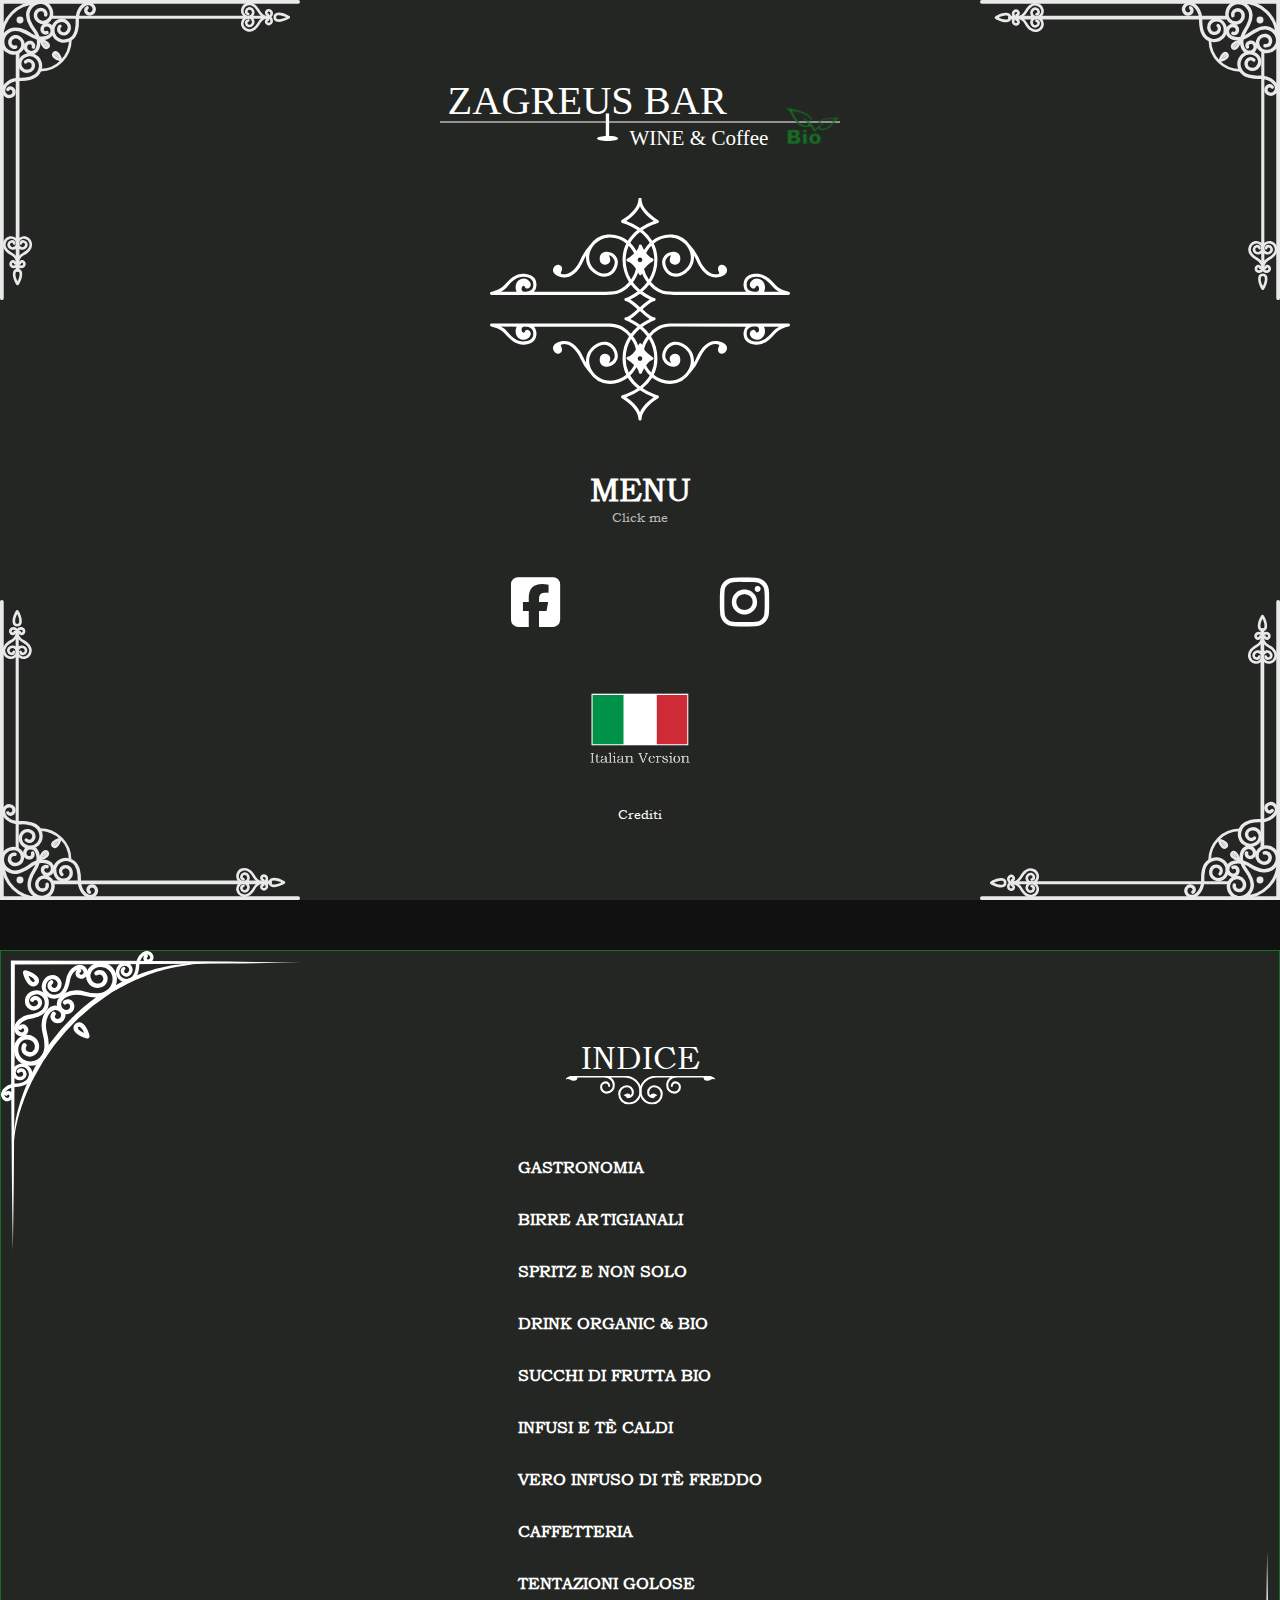
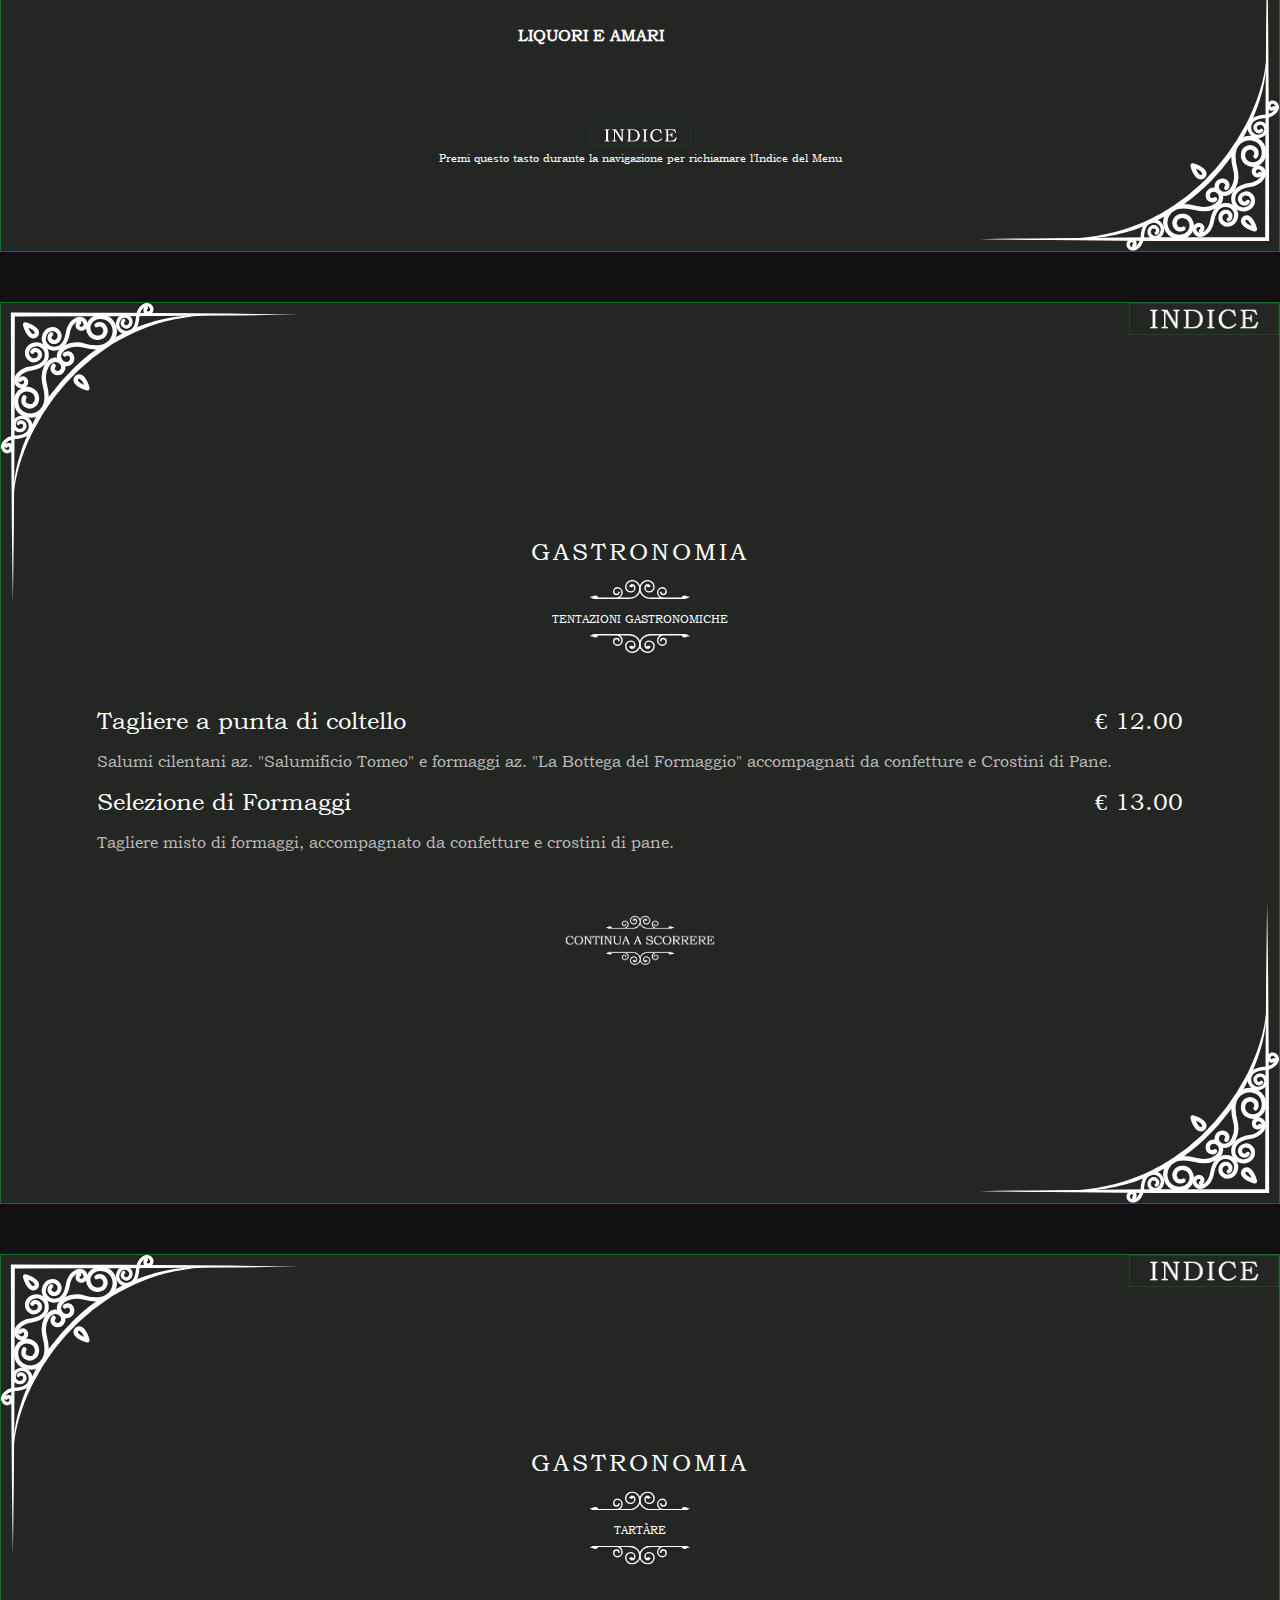
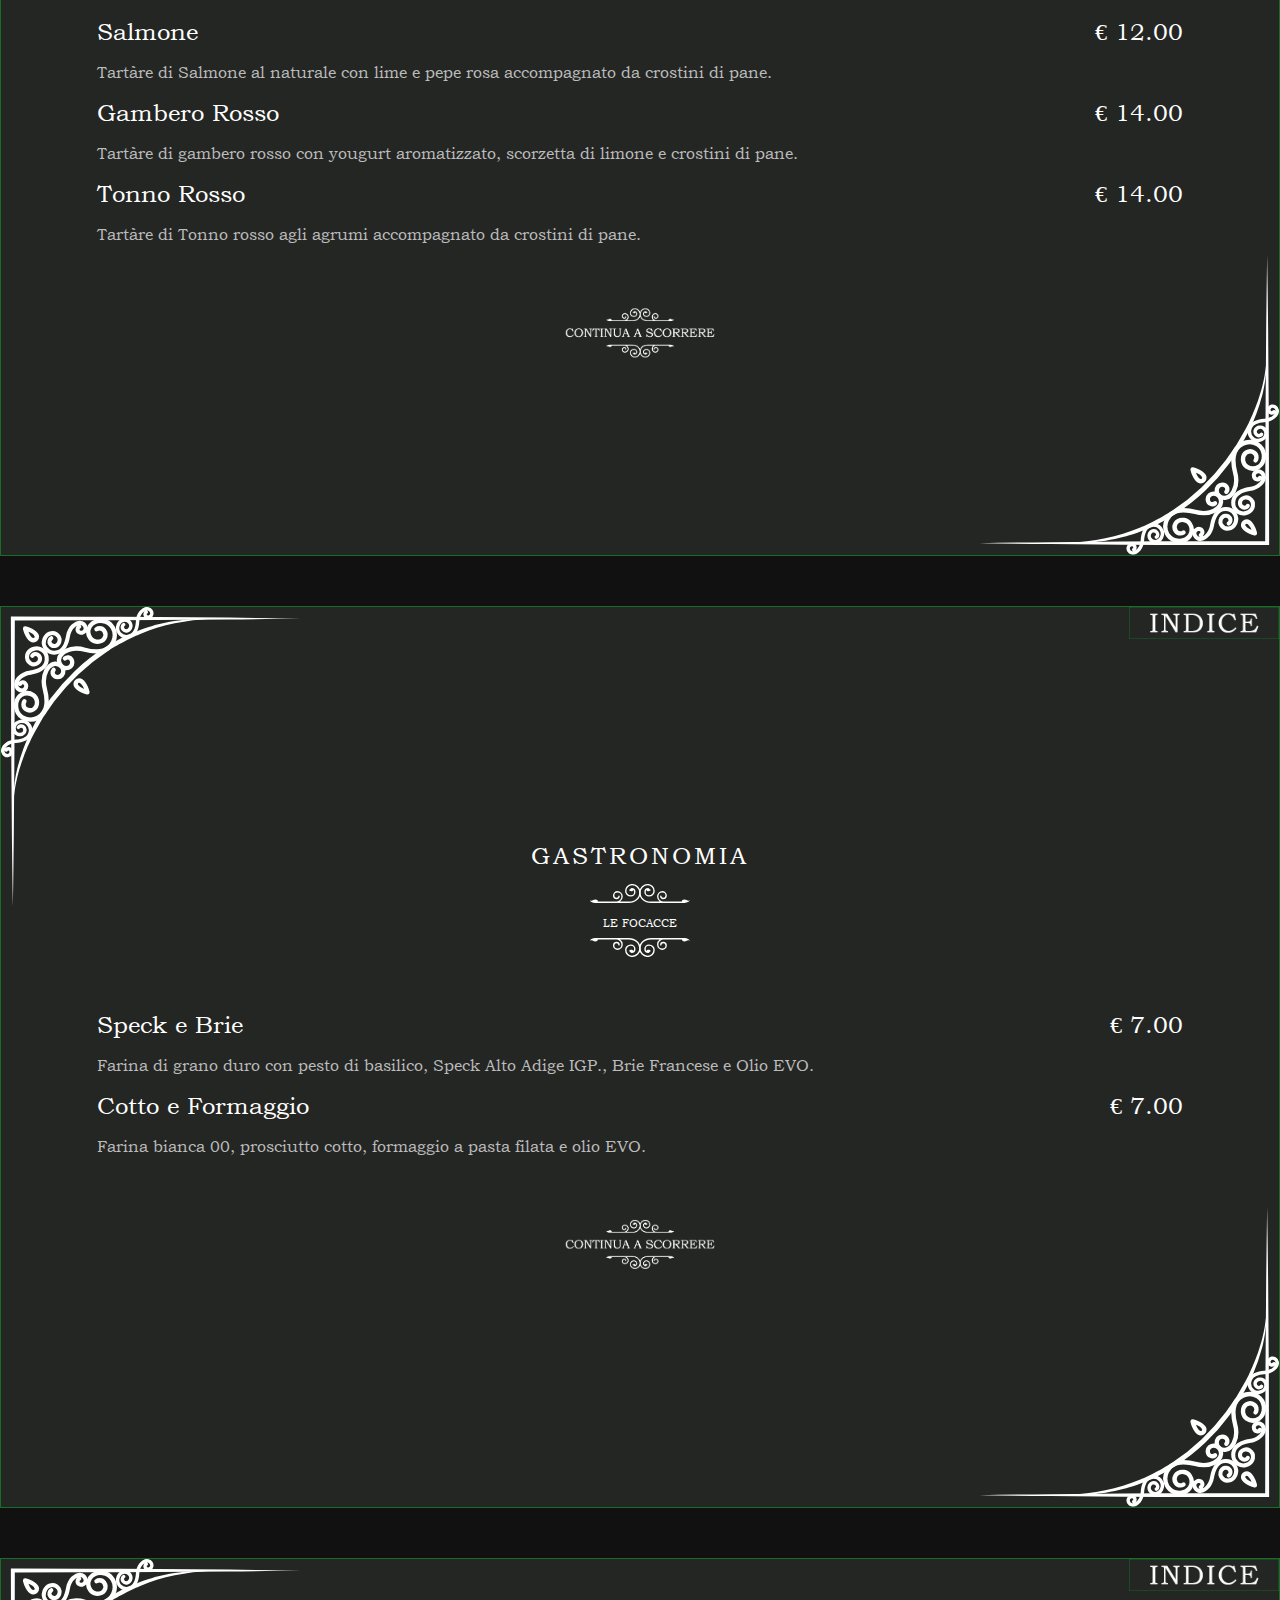
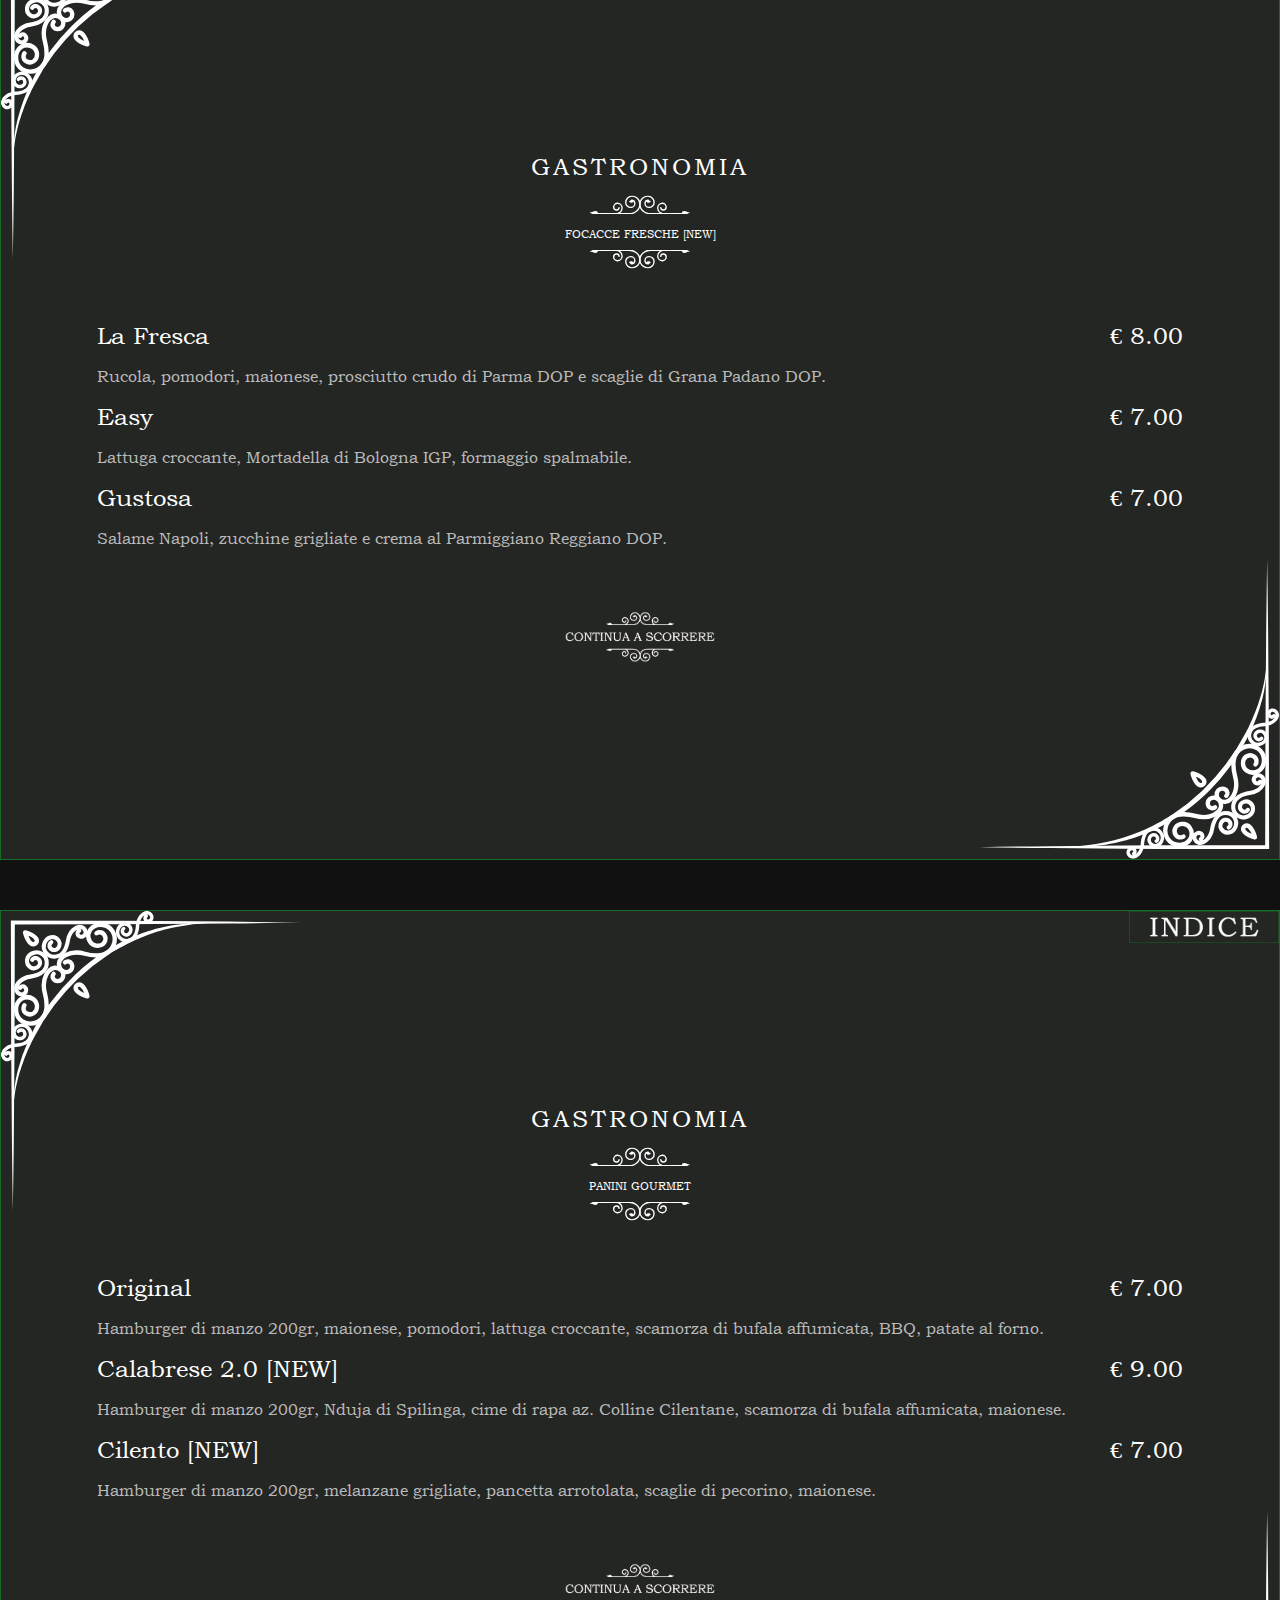
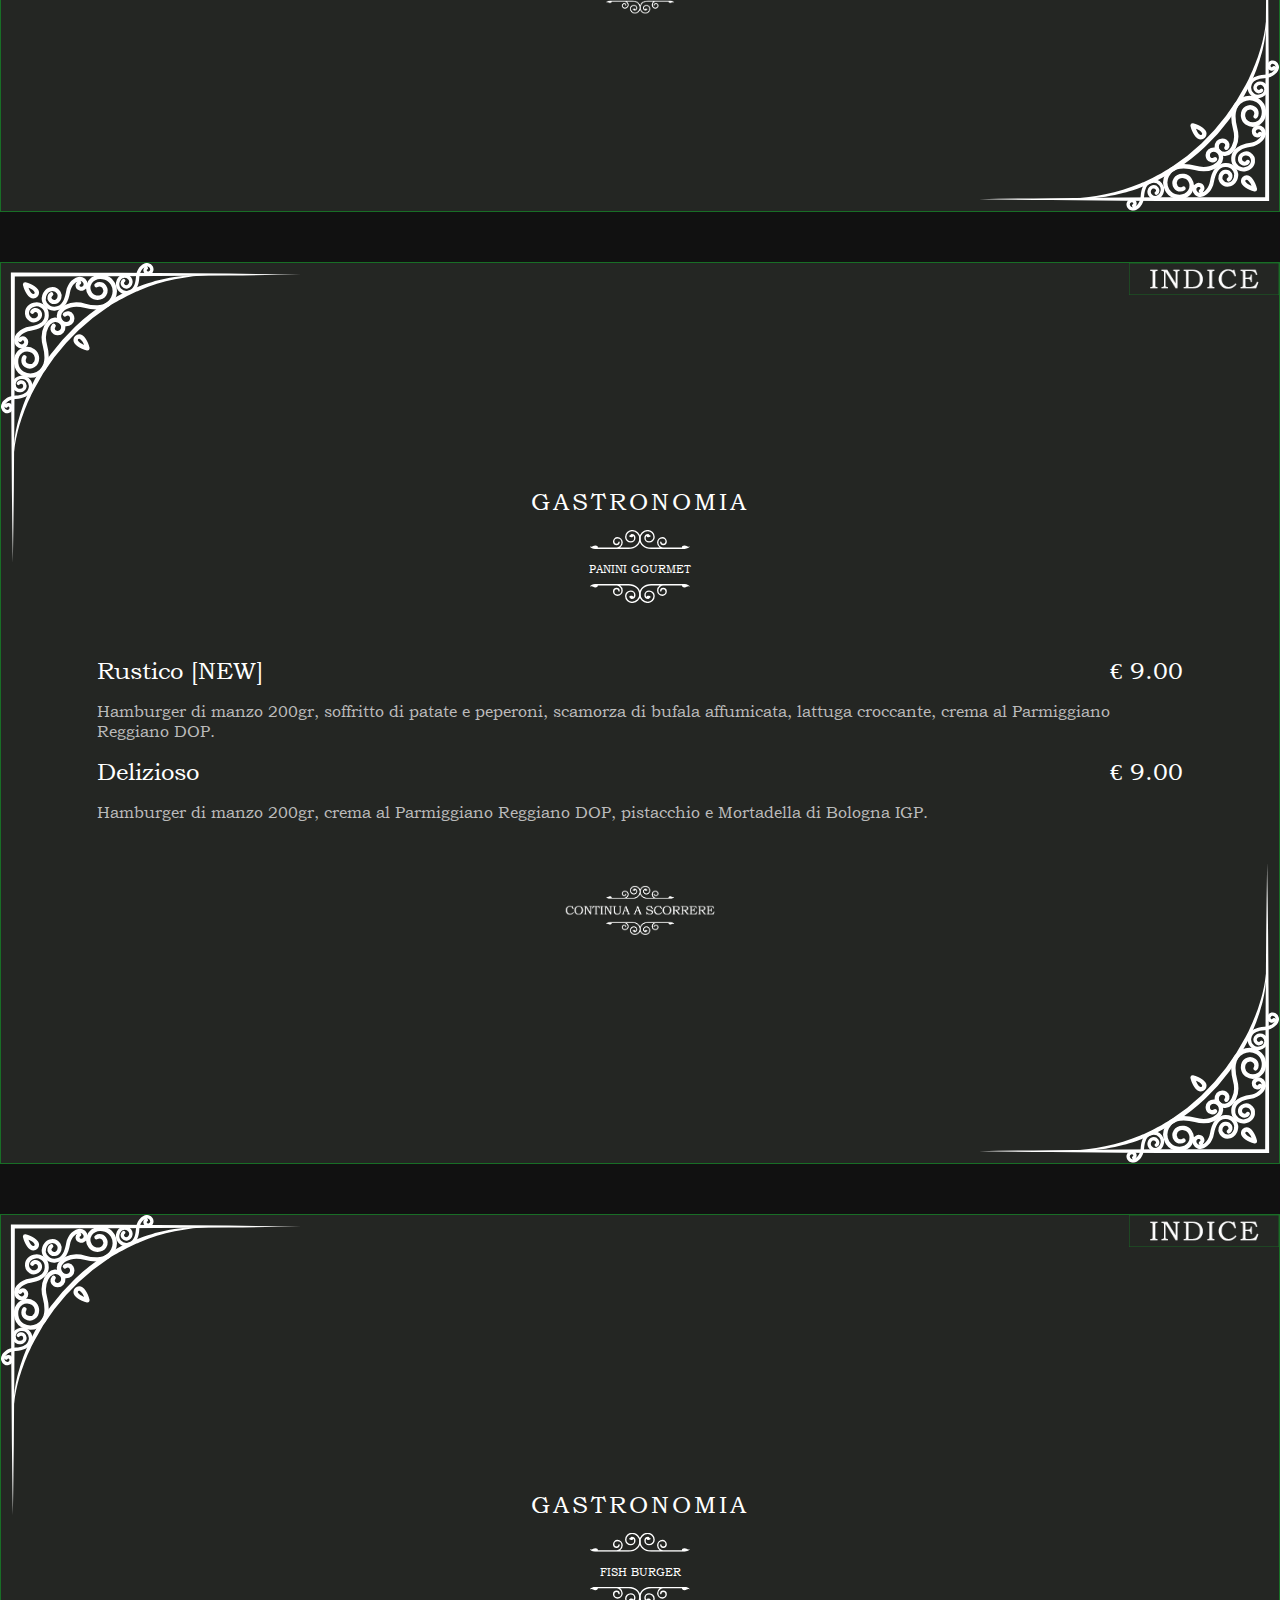
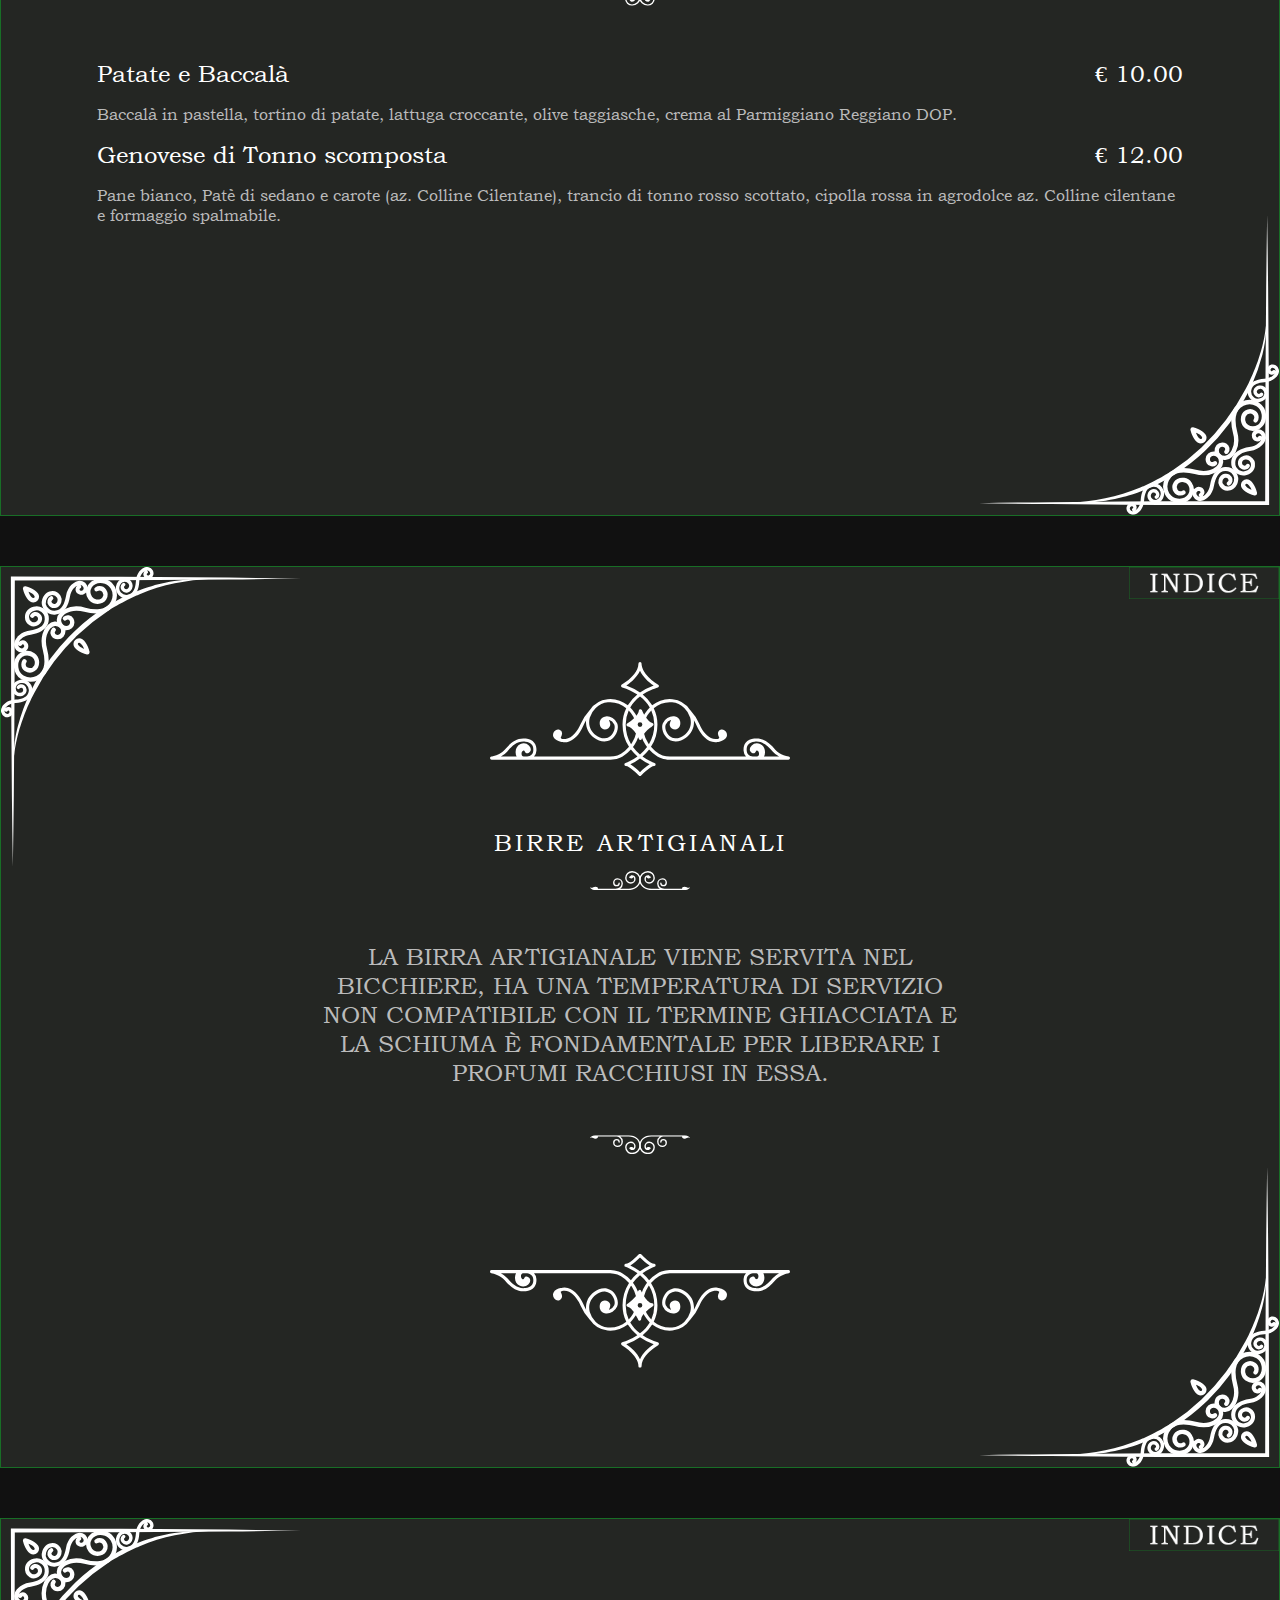
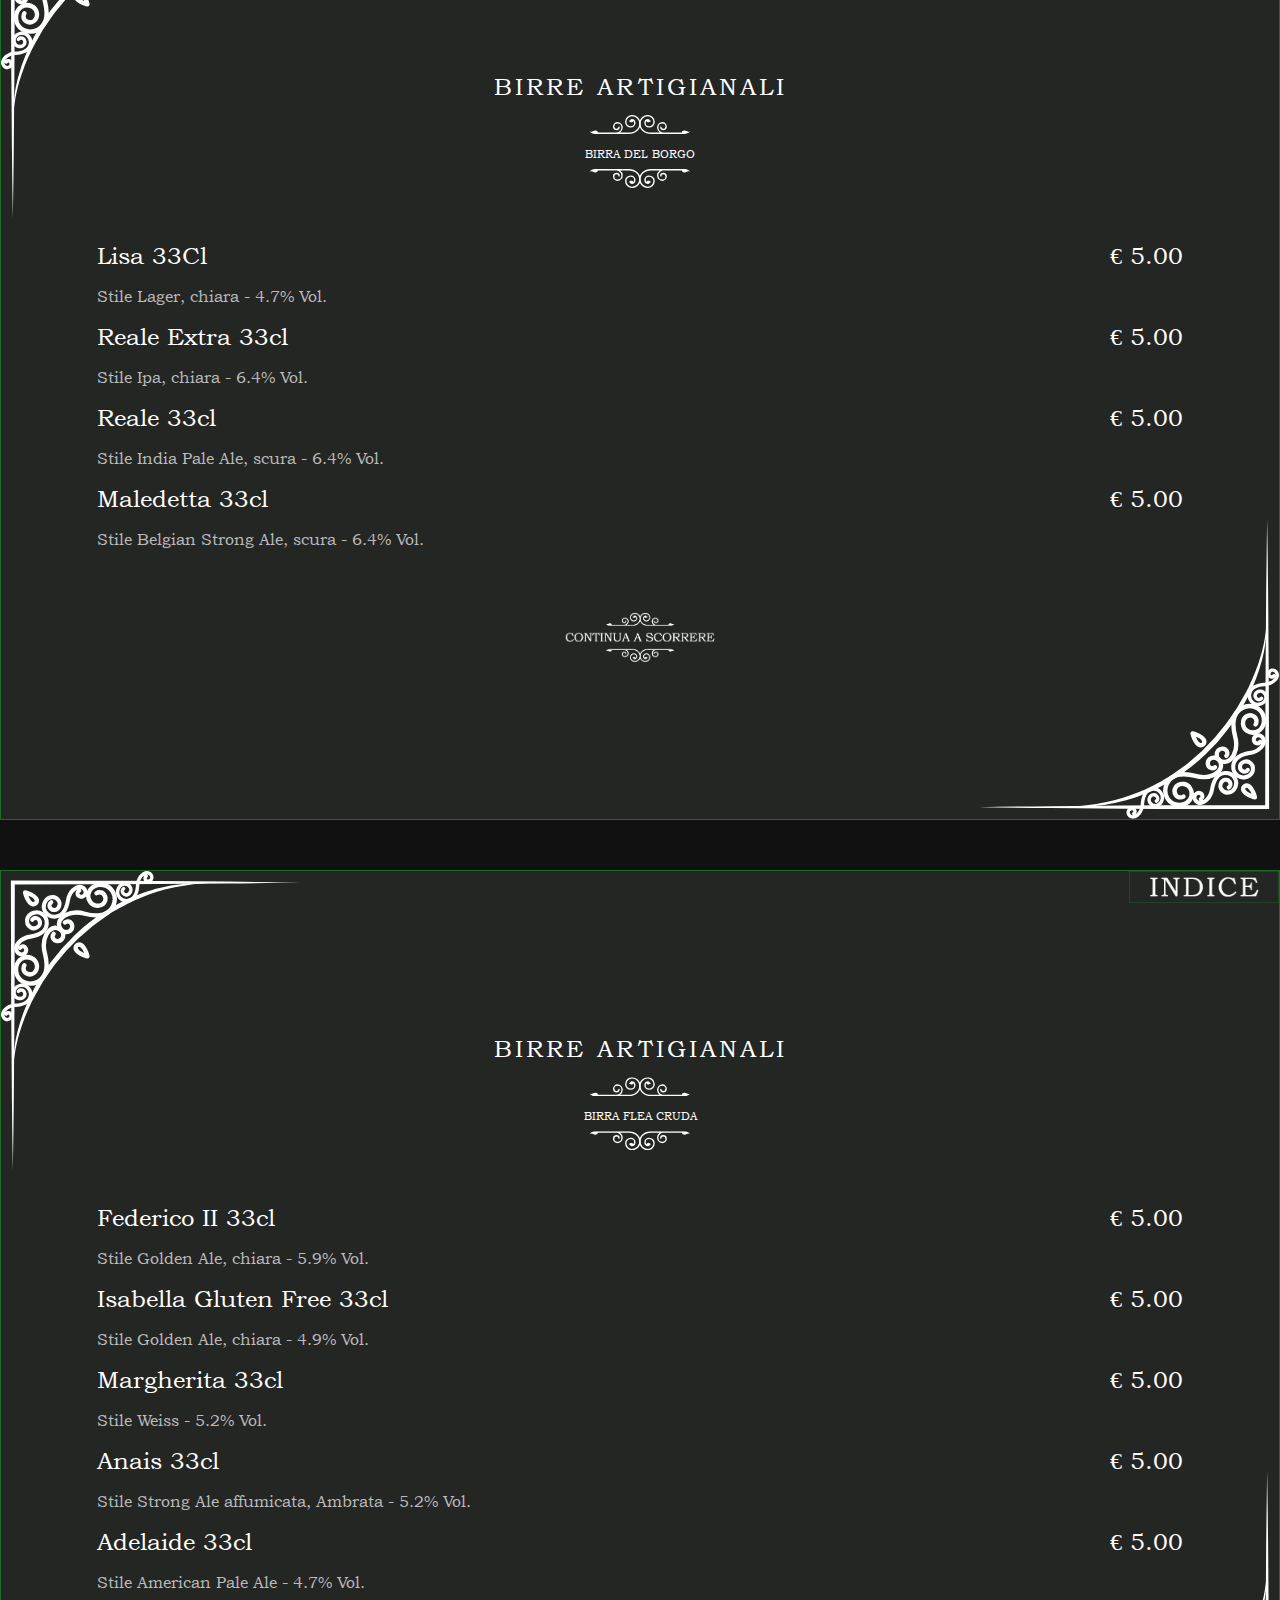
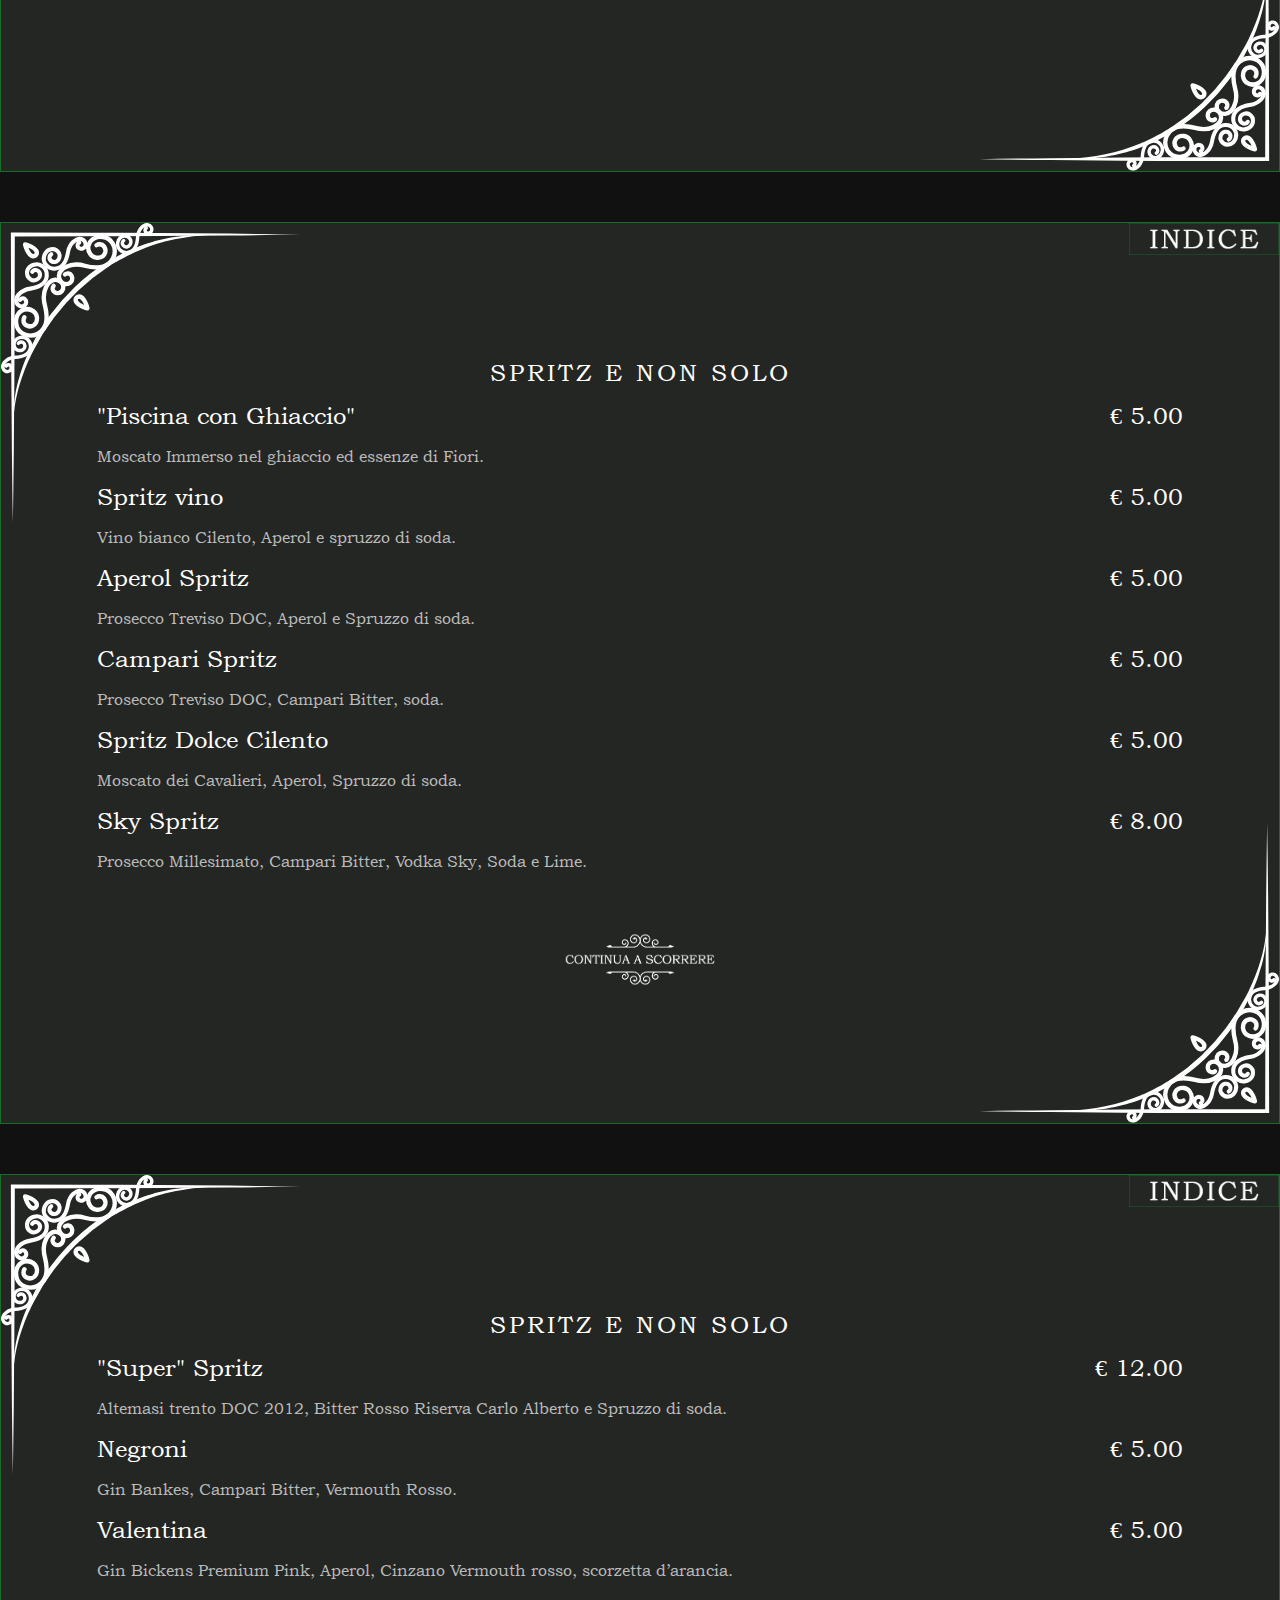
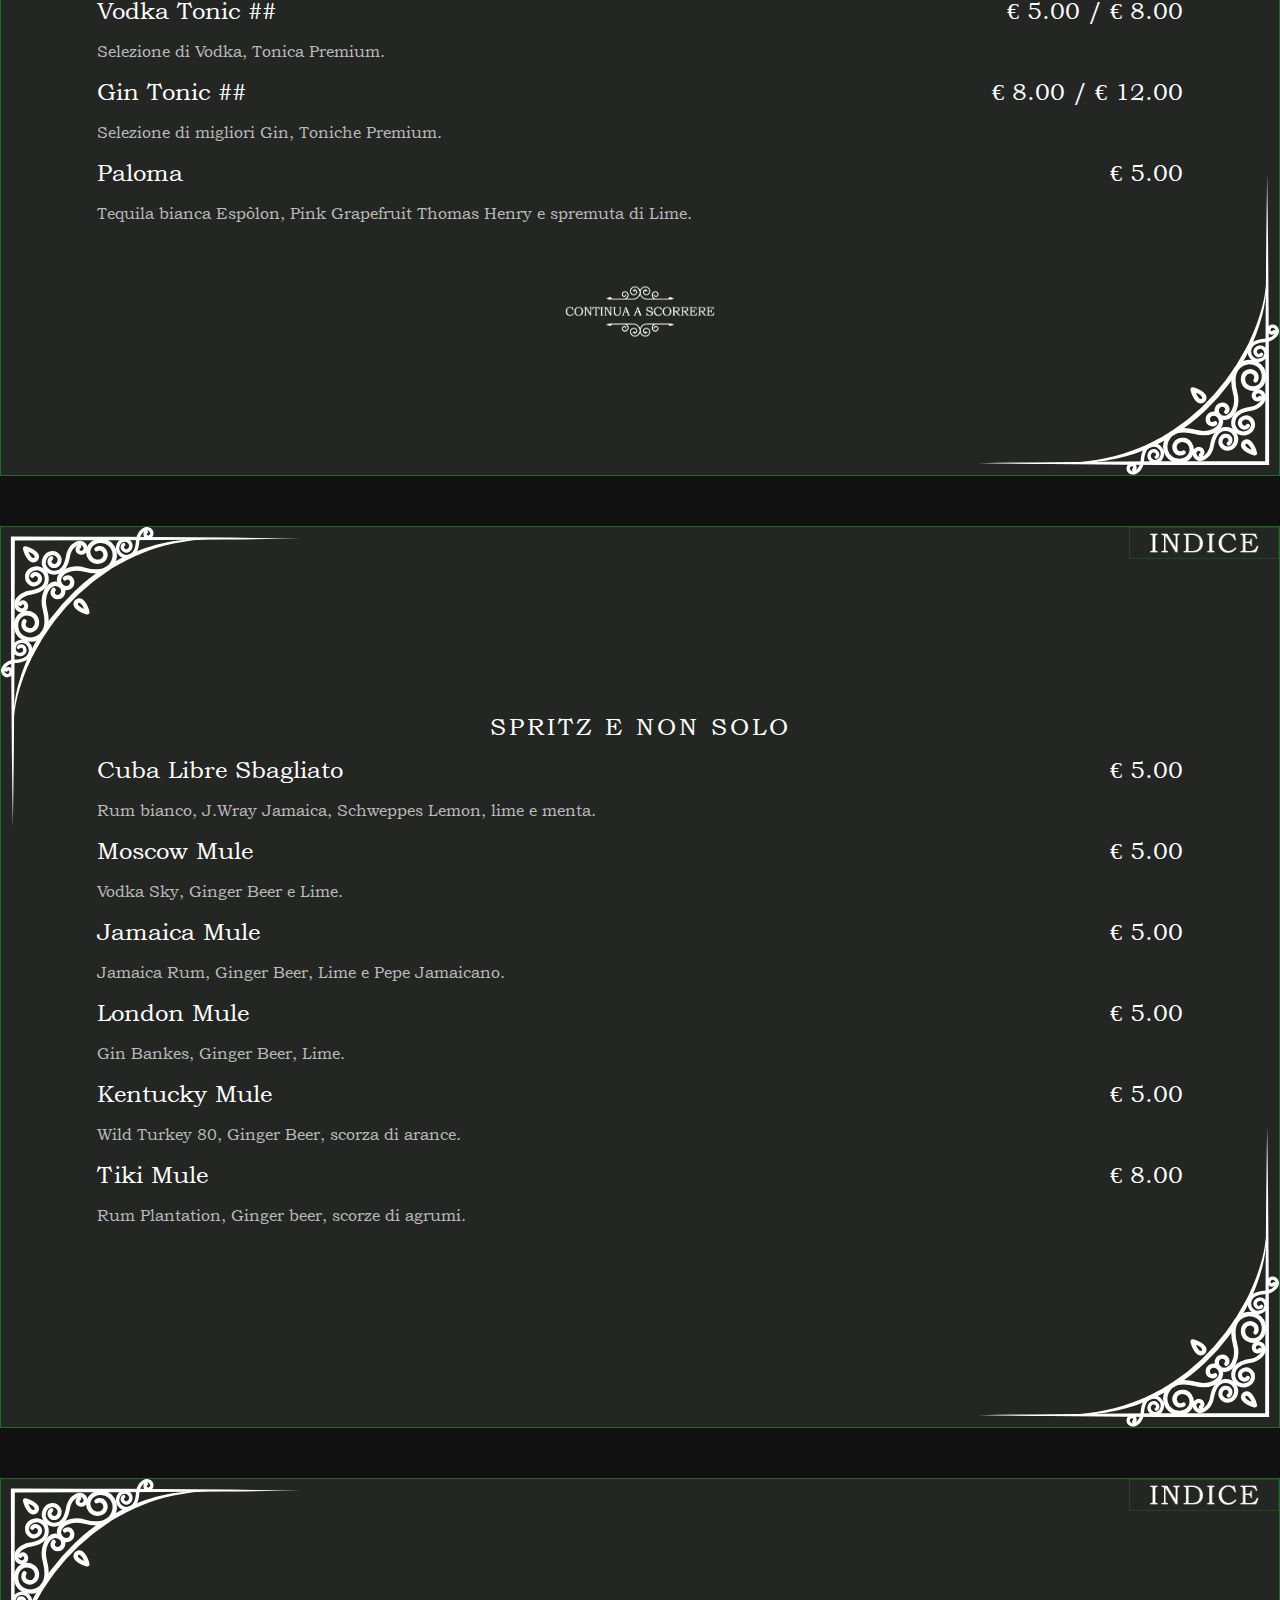
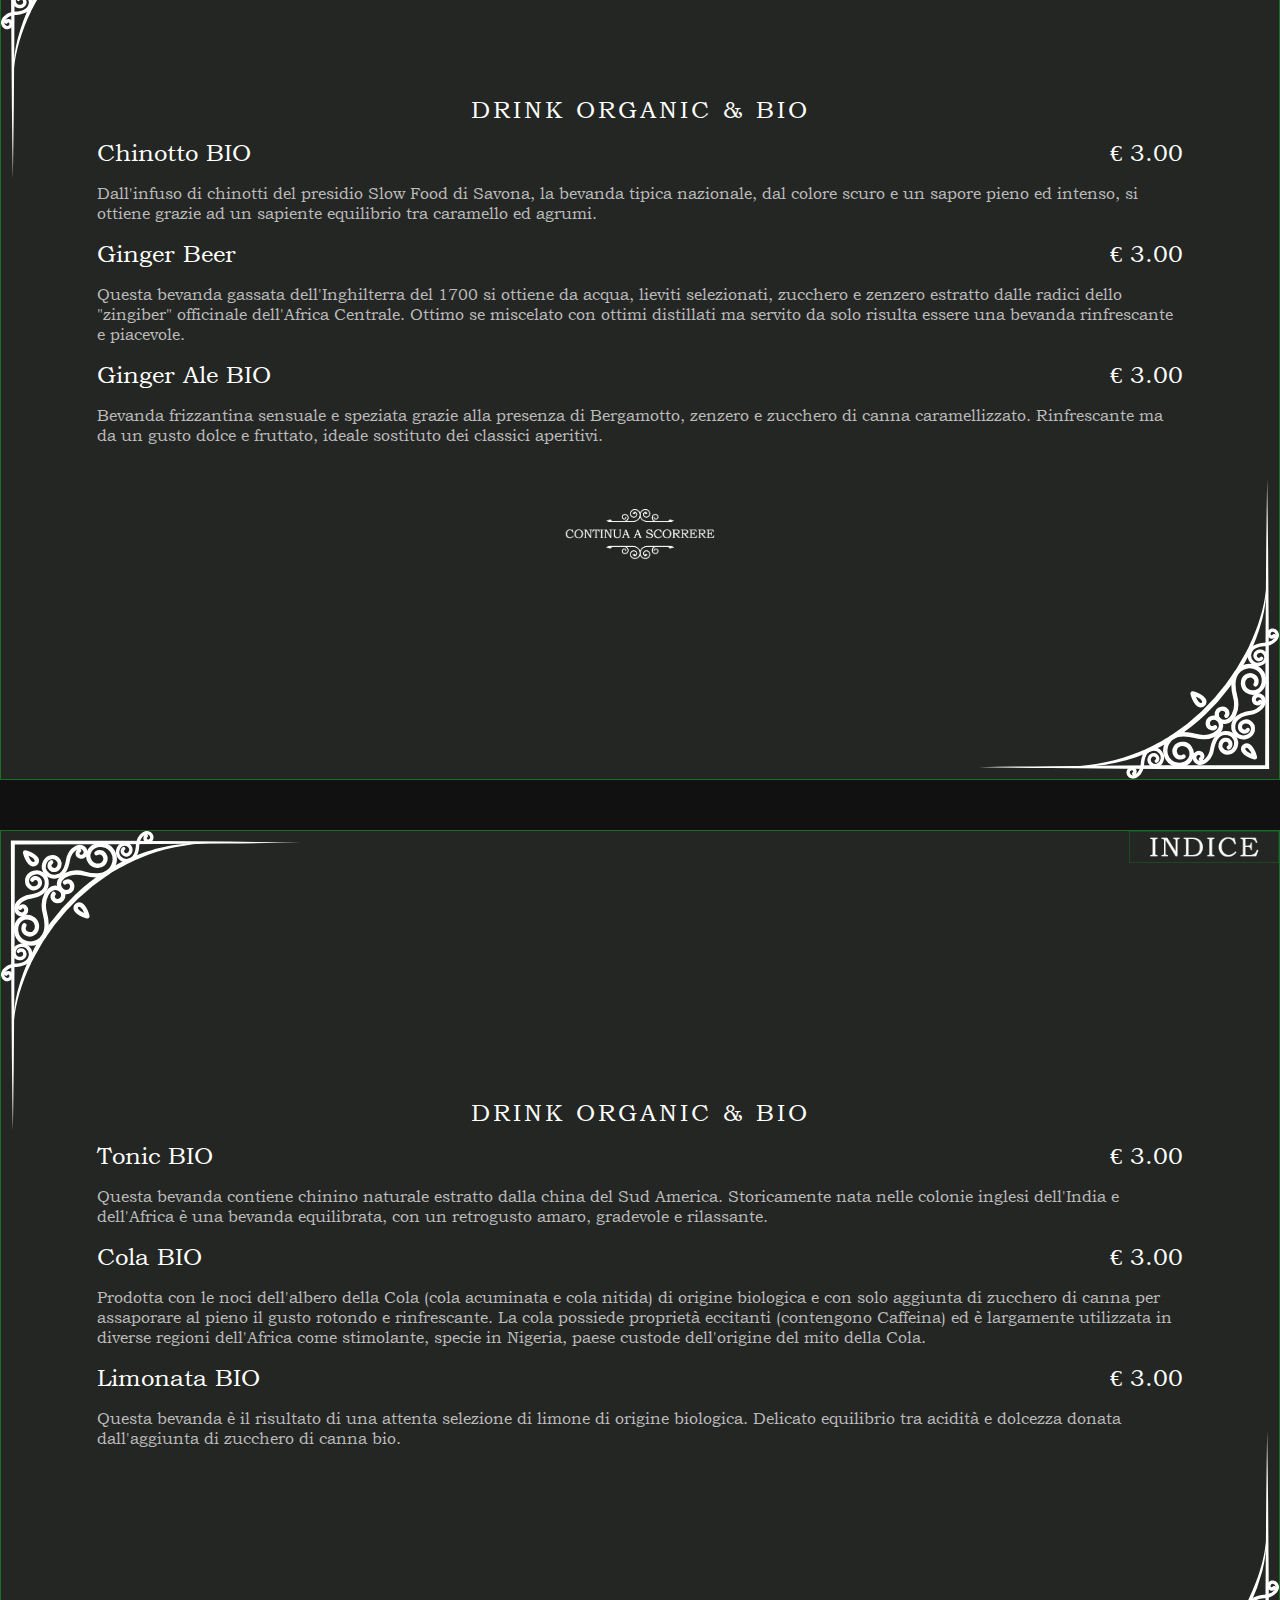
==== eng.html @ 5ba94cdf "12052022-00.01" ====
<!DOCTYPE html>
<html lang="en">

<head>
    <meta charset="UTF-8">
    <meta http-equiv="X-UA-Compatible" content="IE=edge">
    <meta name="viewport" content="width=device-width, initial-scale=1.0">
    <title>ZagreusBar Menu</title>
    <link rel="apple-touch-icon" sizes="57x57" href="./img/fav/apple-icon-57x57.png">
    <link rel="apple-touch-icon" sizes="60x60" href="./img/fav/apple-icon-60x60.png">
    <link rel="apple-touch-icon" sizes="72x72" href="./img/fav/apple-icon-72x72.png">
    <link rel="apple-touch-icon" sizes="76x76" href="./img/fav/apple-icon-76x76.png">
    <link rel="apple-touch-icon" sizes="114x114" href="./img/fav/apple-icon-114x114.png">
    <link rel="apple-touch-icon" sizes="120x120" href="./img/fav/apple-icon-120x120.png">
    <link rel="apple-touch-icon" sizes="144x144" href="./img/fav/apple-icon-144x144.png">
    <link rel="apple-touch-icon" sizes="152x152" href="./img/fav/apple-icon-152x152.png">
    <link rel="apple-touch-icon" sizes="180x180" href="./img/fav/apple-icon-180x180.png">
    <link rel="icon" type="image/png" sizes="192x192" href="./img/fav/android-icon-192x192.png">
    <link rel="icon" type="image/png" sizes="32x32" href="./img/fav/favicon-32x32.png">
    <link rel="icon" type="image/png" sizes="96x96" href="./img/fav/favicon-96x96.png">
    <link rel="icon" type="image/png" sizes="16x16" href="./img/fav/favicon-16x16.png">
    <link rel="manifest" href="./img/fav/manifest.json">
    <meta name="msapplication-TileColor" content="#ffffff">
    <meta name="msapplication-TileImage" content="/ms-icon-144x144.png">
    <meta name="theme-color" content="#ffffff">
    <link rel="stylesheet" href="./css/main.css">
    <link rel="stylesheet" href="https://cdnjs.cloudflare.com/ajax/libs/font-awesome/6.1.1/css/all.min.css" />
</head>

<body>
    <!-- prima pagina -->
    <section id="book_cover">
        <!-- Decorazioni -->
        <div class="deco">
            <img src="./img/altosx_cover.svg" class="usx" alt="">
            <img src="./img/altosx_cover.svg" class="udx" alt="">
            <img src="./img/altosx_cover.svg" class="dsx" alt="">
            <img src="./img/altosx_cover.svg" class="ddx" alt="">
        </div>
        <!-- Contenuto -->
        <div class="content">
            <img src="./img/logo.svg" class="logo" alt="">
            <img src="./img/fancy_compl.svg" class="style_cover" alt="">
            <a href="#index">MENU</a>
            <p>Click me</p>
            <ul>
                <li><a href="https://www.facebook.com/zagreusbar/" target="_blank"><i
                            class="fab fa-facebook-square"></i></a></li>
                <li><a href="https://www.instagram.com/zagreus_bar/" target="_blank"><i
                            class="fab fa-instagram"></i></a></li>
            </ul>
            <a href="./index.html"><img src="./img/ita.png" alt=""></a>
            <a href="https://raimondorinaldi.com/" target="_blank" class="crediti">Crediti</a>
        </div>
    </section>
    <hr>
    <!-- Index -->
    <section id="index">
        <!-- Decorazioni -->
        <div class="deco_idx">
            <img src="./img/altosx_menu.svg" class="usx" alt="">
            <img src="./img/altosx_menu.svg" class="ddx" alt="">
        </div>
        <!-- Contenuto -->
        <div class="content_idx">
            <div class="title_idx">
                <p>INDICE</p>
                <img src="./img/divisorio.svg" alt="">
            </div>
            <ul>
                <li><a href="#gastronomia1">Gastronomia</a></li>
                <li><a href="#birra1">Birre Artigianali</a></li>
                <li><a href="#spritz1">Spritz e non solo</a></li>
                <li><a href="#bio1">Drink Organic & Bio</a></li>
                <li><a href="#sbio1">Succhi di frutta Bio</a></li>
                <li><a href="#tec1">Infusi e tè caldi</a></li>
                <li><a href="#tef1">Vero infuso di tè freddo</a></li>
                <li><a href="#caffe1">Caffetteria</a></li>
                <li><a href="#caffe1">Tentazioni Golose</a></li>
                <li><a href="#liam1">Liquori e Amari</a></li>
            </ul>
            <br><br><br><br>
            <div class="index_expl">
                <img src="./img/indice.png" alt="">
                <p>Premi questo tasto durante la navigazione per richiamare l'Indice del Menu</p>
            </div>
        </div>
    </section>
    <hr>
    <!-- gastro -->
    <section id="gastronomia1">
        <!-- Decorazioni -->
        <div class="deco_idx">
            <img src="./img/altosx_menu.svg" class="usx" alt="">
            <img src="./img/altosx_menu.svg" class="ddx" alt="">
            <a data-modal-target="#modal2"><img src="./img/indice.png" class="ind" alt=""></a>
            <div class="modal2" id="modal2">
                <div class="modal2-header">
                    <div class="title">INDICE</div>
                    <button data-close-button class="close-button">&times;</button>
                </div>
                <div class="modal2-body">
                    <br>
                    <ul>
                        <li><a data-close-button class="close-button" href="#gastronomia1">Gastronomia</a></li>
                        <li><a data-close-button class="close-button " href="#birra1">Birre Artigianali</a></li>
                        <li><a data-close-button class="close-button " href="#spritz1">Spritz e non solo</a></li>
                        <li><a data-close-button class="close-button" href="#bio1">Drink Organic & Bio</a></li>
                        <li><a data-close-button class="close-button" href="#sbio1">Succhi di frutta Bio</a></li>
                        <li><a data-close-button class="close-button" href="#tec1">Infusi e tè caldi</a></li>
                        <li><a data-close-button class="close-button" href="#tef1">Vero infuso di tè freddo</a></li>
                        <li><a data-close-button class="close-button" href="#caffe1">Caffetteria</a></li>
                        <li><a data-close-button class="close-button" href="#caffe1">Tentazioni Golose</a></li>
                        <li><a data-close-button class="close-button" href="#liam1">Liquori e Amari</a></li>
                    </ul>
                </div>
            </div>
        </div>
        <div class="content">
            <div class="title">
                <h2>GASTRONOMIA</h2>
                <img src="./img/divisorio_thin.svg" alt="" class="div_up">
                <h3>Tentazioni gastronomiche</h3>
                <img src="./img/divisorio_thin.svg" alt="" class="div_dwn">
            </div>

            <!-- items -->
            <ul>
                <li>Tagliere a punta di coltello</li>
                <li>€ 12.00</li>
            </ul>
            <p>Salumi cilentani az. "Salumificio Tomeo" e formaggi
                az. "La Bottega del Formaggio" accompagnati da
                confetture e Crostini di Pane.</p>
            <!-- items -->
            <ul>
                <li>Selezione di Formaggi</li>
                <li>€ 13.00</li>
            </ul>
            <p>Tagliere misto di formaggi, accompagnato da
                confetture e crostini di pane.</p>
            <!-- items -->

            <div class="continua">
                <img src="./img/continua.png" alt="">
            </div>
        </div>

    </section>
    <hr>
    <section id="gastronomia2">
        <!-- Decorazioni -->
        <div class="deco_idx">
            <img src="./img/altosx_menu.svg" class="usx" alt="">
            <img src="./img/altosx_menu.svg" class="ddx" alt="">
            <a data-modal-target="#modal2"><img src="./img/indice.png" class="ind" alt=""></a>
            <div class="modal2" id="modal2">
                <div class="modal2-header">
                    <div class="title">INDICE</div>
                    <button data-close-button class="close-button">&times;</button>
                </div>
                <div class="modal2-body">
                    <br>
                    <ul>
                        <li><a data-close-button class="close-button" href="#gastronomia1">Gastronomia</a></li>
                        <li><a data-close-button class="close-button " href="#birra1">Birre Artigianali</a></li>
                        <li><a data-close-button class="close-button " href="#spritz1">Spritz e non solo</a></li>
                        <li><a data-close-button class="close-button" href="#bio1">Drink Organic & Bio</a></li>
                        <li><a data-close-button class="close-button" href="#sbio1">Succhi di frutta Bio</a></li>
                        <li><a data-close-button class="close-button" href="#tec1">Infusi e tè caldi</a></li>
                        <li><a data-close-button class="close-button" href="#tef1">Vero infuso di tè freddo</a></li>
                        <li><a data-close-button class="close-button" href="#caffe1">Caffetteria</a></li>
                        <li><a data-close-button class="close-button" href="#caffe1">Tentazioni Golose</a></li>
                        <li><a data-close-button class="close-button" href="#liam1">Liquori e Amari</a></li>
                    </ul>
                </div>
            </div>

        </div>
        <div class="content">
            <div class="title">
                <h2>GASTRONOMIA</h2>
                <img src="./img/divisorio_thin.svg" alt="" class="div_up">
                <h3>tartàre</h3>
                <img src="./img/divisorio_thin.svg" alt="" class="div_dwn">
            </div>

            <!-- items -->
            <ul>
                <li>Salmone</li>
                <li>€ 12.00</li>
            </ul>
            <p>Tartàre di Salmone al naturale con lime
                e pepe rosa accompagnato da crostini di pane.</p>
            <!-- items -->
            <ul>
                <li>Gambero Rosso</li>
                <li>€ 14.00</li>
            </ul>
            <p>Tartàre di gambero rosso con yougurt
                aromatizzato, scorzetta di limone e crostini di pane.</p>
            <!-- items -->
            <!-- items -->
            <ul>
                <li>Tonno Rosso</li>
                <li>€ 14.00</li>
            </ul>
            <p>Tartàre di Tonno rosso agli agrumi accompagnato
                da crostini di pane.</p>
            <!-- items -->

            <div class="continua">
                <img src="./img/continua.png" alt="">
            </div>
        </div>
    </section>
    <hr>
    <section id="gastronomia3">
        <!-- Decorazioni -->
        <div class="deco_idx">
            <img src="./img/altosx_menu.svg" class="usx" alt="">
            <img src="./img/altosx_menu.svg" class="ddx" alt="">
            <a data-modal-target="#modal2"><img src="./img/indice.png" class="ind" alt=""></a>
            <div class="modal2" id="modal2">
                <div class="modal2-header">
                    <div class="title">INDICE</div>
                    <button data-close-button class="close-button">&times;</button>
                </div>
                <div class="modal2-body">
                    <br>
                    <ul>
                        <li><a data-close-button class="close-button" href="#gastronomia1">Gastronomia</a></li>
                        <li><a data-close-button class="close-button " href="#birra1">Birre Artigianali</a></li>
                        <li><a data-close-button class="close-button " href="#spritz1">Spritz e non solo</a></li>
                        <li><a data-close-button class="close-button" href="#bio1">Drink Organic & Bio</a></li>
                        <li><a data-close-button class="close-button" href="#sbio1">Succhi di frutta Bio</a></li>
                        <li><a data-close-button class="close-button" href="#tec1">Infusi e tè caldi</a></li>
                        <li><a data-close-button class="close-button" href="#tef1">Vero infuso di tè freddo</a></li>
                        <li><a data-close-button class="close-button" href="#caffe1">Caffetteria</a></li>
                        <li><a data-close-button class="close-button" href="#caffe1">Tentazioni Golose</a></li>
                        <li><a data-close-button class="close-button" href="#liam1">Liquori e Amari</a></li>
                    </ul>
                </div>
            </div>
        </div>
        <div class="content">
            <div class="title">
                <h2>GASTRONOMIA</h2>
                <img src="./img/divisorio_thin.svg" alt="" class="div_up">
                <h3>le Focacce</h3>
                <img src="./img/divisorio_thin.svg" alt="" class="div_dwn">
            </div>

            <!-- items -->
            <ul>
                <li>Speck e Brie</li>
                <li>€ 7.00</li>
            </ul>
            <p>Farina di grano duro con pesto di basilico, Speck Alto
                Adige IGP., Brie Francese e Olio EVO.</p>
            <!-- items -->
            <ul>
                <li>Cotto e Formaggio</li>
                <li>€ 7.00</li>
            </ul>
            <p>Farina bianca 00, prosciutto cotto, formaggio a pasta
                filata e olio EVO.</p>
            <!-- items -->
            <div class="continua">
                <img src="./img/continua.png" alt="">
            </div>
        </div>
    </section>
    <hr>
    <section id="gastronomia4">
        <!-- Decorazioni -->
        <div class="deco_idx">
            <img src="./img/altosx_menu.svg" class="usx" alt="">
            <img src="./img/altosx_menu.svg" class="ddx" alt="">
            <a data-modal-target="#modal2"><img src="./img/indice.png" class="ind" alt=""></a>
            <div class="modal2" id="modal2">
                <div class="modal2-header">
                    <div class="title">INDICE</div>
                    <button data-close-button class="close-button">&times;</button>
                </div>
                <div class="modal2-body">
                    <br>
                    <ul>
                        <li><a data-close-button class="close-button" href="#gastronomia1">Gastronomia</a></li>
                        <li><a data-close-button class="close-button " href="#birra1">Birre Artigianali</a></li>
                        <li><a data-close-button class="close-button " href="#spritz1">Spritz e non solo</a></li>
                        <li><a data-close-button class="close-button" href="#bio1">Drink Organic & Bio</a></li>
                        <li><a data-close-button class="close-button" href="#sbio1">Succhi di frutta Bio</a></li>
                        <li><a data-close-button class="close-button" href="#tec1">Infusi e tè caldi</a></li>
                        <li><a data-close-button class="close-button" href="#tef1">Vero infuso di tè freddo</a></li>
                        <li><a data-close-button class="close-button" href="#caffe1">Caffetteria</a></li>
                        <li><a data-close-button class="close-button" href="#caffe1">Tentazioni Golose</a></li>
                        <li><a data-close-button class="close-button" href="#liam1">Liquori e Amari</a></li>
                    </ul>
                </div>
            </div>
        </div>
        <div class="content">
            <div class="title">
                <h2>GASTRONOMIA</h2>
                <img src="./img/divisorio_thin.svg" alt="" class="div_up">
                <h3>Focacce fresche [NEW]</h3>
                <img src="./img/divisorio_thin.svg" alt="" class="div_dwn">
            </div>

            <!-- items -->
            <ul>
                <li>La Fresca</li>
                <li>€ 8.00</li>
            </ul>
            <p>Rucola, pomodori, maionese, prosciutto crudo di
                Parma DOP e scaglie di Grana Padano DOP.</p>
            <!-- items -->
            <ul>
                <li>Easy</li>
                <li>€ 7.00</li>
            </ul>
            <p>Lattuga croccante, Mortadella di Bologna IGP,
                formaggio spalmabile.</p>
            <!-- items -->
            <!-- items -->
            <ul>
                <li>Gustosa</li>
                <li>€ 7.00</li>
            </ul>
            <p>Salame Napoli, zucchine grigliate e crema al
                Parmiggiano Reggiano DOP.</p>
            <!-- items -->
            <div class="continua">
                <img src="./img/continua.png" alt="">
            </div>
        </div>
    </section>
    <hr>
    <section id="gastronomia5">
        <!-- Decorazioni -->
        <div class="deco_idx">
            <img src="./img/altosx_menu.svg" class="usx" alt="">
            <img src="./img/altosx_menu.svg" class="ddx" alt="">
            <a data-modal-target="#modal2"><img src="./img/indice.png" class="ind" alt=""></a>
            <div class="modal2" id="modal2">
                <div class="modal2-header">
                    <div class="title">INDICE</div>
                    <button data-close-button class="close-button">&times;</button>
                </div>
                <div class="modal2-body">
                    <br>
                    <ul>
                        <li><a data-close-button class="close-button" href="#gastronomia1">Gastronomia</a></li>
                        <li><a data-close-button class="close-button " href="#birra1">Birre Artigianali</a></li>
                        <li><a data-close-button class="close-button " href="#spritz1">Spritz e non solo</a></li>
                        <li><a data-close-button class="close-button" href="#bio1">Drink Organic & Bio</a></li>
                        <li><a data-close-button class="close-button" href="#sbio1">Succhi di frutta Bio</a></li>
                        <li><a data-close-button class="close-button" href="#tec1">Infusi e tè caldi</a></li>
                        <li><a data-close-button class="close-button" href="#tef1">Vero infuso di tè freddo</a></li>
                        <li><a data-close-button class="close-button" href="#caffe1">Caffetteria</a></li>
                        <li><a data-close-button class="close-button" href="#caffe1">Tentazioni Golose</a></li>
                        <li><a data-close-button class="close-button" href="#liam1">Liquori e Amari</a></li>
                    </ul>
                </div>
            </div>
        </div>
        <div class="content">
            <div class="title">
                <h2>GASTRONOMIA</h2>
                <img src="./img/divisorio_thin.svg" alt="" class="div_up">
                <h3>panini gourmet</h3>
                <img src="./img/divisorio_thin.svg" alt="" class="div_dwn">
            </div>

            <!-- items -->
            <ul>
                <li>Original</li>
                <li>€ 7.00</li>
            </ul>
            <p>Hamburger di manzo 200gr, maionese, pomodori,
                lattuga croccante, scamorza di bufala affumicata,
                BBQ, patate al forno.</p>
            <!-- items -->
            <ul>
                <li>Calabrese 2.0 [NEW]</li>
                <li>€ 9.00</li>
            </ul>
            <p>Hamburger di manzo 200gr, Nduja di Spilinga,
                cime di rapa az. Colline Cilentane, scamorza
                di bufala affumicata, maionese.</p>
            <!-- items -->
            <!-- items -->
            <ul>
                <li>Cilento [NEW]</li>
                <li>€ 7.00</li>
            </ul>
            <p>Hamburger di manzo 200gr, melanzane grigliate,
                pancetta arrotolata, scaglie di pecorino, maionese.</p>
            <!-- items -->
            <div class="continua">
                <img src="./img/continua.png" alt="">
            </div>
        </div>
    </section>
    <hr>
    <section id="gastronomia6">
        <!-- Decorazioni -->
        <div class="deco_idx">
            <img src="./img/altosx_menu.svg" class="usx" alt="">
            <img src="./img/altosx_menu.svg" class="ddx" alt="">
            <a data-modal-target="#modal2"><img src="./img/indice.png" class="ind" alt=""></a>
            <div class="modal2" id="modal2">
                <div class="modal2-header">
                    <div class="title">INDICE</div>
                    <button data-close-button class="close-button">&times;</button>
                </div>
                <div class="modal2-body">
                    <br>
                    <ul>
                        <li><a data-close-button class="close-button" href="#gastronomia1">Gastronomia</a></li>
                        <li><a data-close-button class="close-button " href="#birra1">Birre Artigianali</a></li>
                        <li><a data-close-button class="close-button " href="#spritz1">Spritz e non solo</a></li>
                        <li><a data-close-button class="close-button" href="#bio1">Drink Organic & Bio</a></li>
                        <li><a data-close-button class="close-button" href="#sbio1">Succhi di frutta Bio</a></li>
                        <li><a data-close-button class="close-button" href="#tec1">Infusi e tè caldi</a></li>
                        <li><a data-close-button class="close-button" href="#tef1">Vero infuso di tè freddo</a></li>
                        <li><a data-close-button class="close-button" href="#caffe1">Caffetteria</a></li>
                        <li><a data-close-button class="close-button" href="#caffe1">Tentazioni Golose</a></li>
                        <li><a data-close-button class="close-button" href="#liam1">Liquori e Amari</a></li>
                    </ul>
                </div>
            </div>
        </div>
        <div class="content">
            <div class="title">
                <h2>GASTRONOMIA</h2>
                <img src="./img/divisorio_thin.svg" alt="" class="div_up">
                <h3>panini gourmet</h3>
                <img src="./img/divisorio_thin.svg" alt="" class="div_dwn">
            </div>

            <!-- items -->
            <ul>
                <li>Rustico [NEW]</li>
                <li>€ 9.00</li>
            </ul>
            <p>Hamburger di manzo 200gr, soffritto di patate e
                peperoni, scamorza di bufala affumicata, lattuga
                croccante, crema al Parmiggiano Reggiano DOP.</p>
            <!-- items -->
            <ul>
                <li>Delizioso</li>
                <li>€ 9.00</li>
            </ul>
            <p>Hamburger di manzo 200gr, crema al Parmiggiano
                Reggiano DOP, pistacchio e Mortadella di Bologna IGP.</p>
            <!-- items -->

            <div class="continua">
                <img src="./img/continua.png" alt="">
            </div>
        </div>
    </section>
    <hr>
    <section id="gastronomia7">
        <!-- Decorazioni -->
        <div class="deco_idx">
            <img src="./img/altosx_menu.svg" class="usx" alt="">
            <img src="./img/altosx_menu.svg" class="ddx" alt="">
            <a data-modal-target="#modal2"><img src="./img/indice.png" class="ind" alt=""></a>
            <div class="modal2" id="modal2">
                <div class="modal2-header">
                    <div class="title">INDICE</div>
                    <button data-close-button class="close-button">&times;</button>
                </div>
                <div class="modal2-body">
                    <br>
                    <ul>
                        <li><a data-close-button class="close-button" href="#gastronomia1">Gastronomia</a></li>
                        <li><a data-close-button class="close-button " href="#birra1">Birre Artigianali</a></li>
                        <li><a data-close-button class="close-button " href="#spritz1">Spritz e non solo</a></li>
                        <li><a data-close-button class="close-button" href="#bio1">Drink Organic & Bio</a></li>
                        <li><a data-close-button class="close-button" href="#sbio1">Succhi di frutta Bio</a></li>
                        <li><a data-close-button class="close-button" href="#tec1">Infusi e tè caldi</a></li>
                        <li><a data-close-button class="close-button" href="#tef1">Vero infuso di tè freddo</a></li>
                        <li><a data-close-button class="close-button" href="#caffe1">Caffetteria</a></li>
                        <li><a data-close-button class="close-button" href="#caffe1">Tentazioni Golose</a></li>
                        <li><a data-close-button class="close-button" href="#liam1">Liquori e Amari</a></li>
                    </ul>
                </div>
            </div>
        </div>
        <div class="content">
            <div class="title">
                <h2>GASTRONOMIA</h2>
                <img src="./img/divisorio_thin.svg" alt="" class="div_up">
                <h3>fISH BURGER</h3>
                <img src="./img/divisorio_thin.svg" alt="" class="div_dwn">
            </div>

            <!-- items -->
            <ul>
                <li>Patate e Baccalà</li>
                <li>€ 10.00</li>
            </ul>
            <p>Baccalà in pastella, tortino di patate, lattuga
                croccante, olive taggiasche, crema al Parmiggiano
                Reggiano DOP.</p>
            <!-- items -->
            <ul>
                <li>Genovese di Tonno scomposta</li>
                <li>€ 12.00</li>
            </ul>
            <p>Pane bianco, Patè di sedano e carote
                (az. Colline Cilentane), trancio di tonno rosso
                scottato, cipolla rossa in agrodolce
                az. Colline cilentane e formaggio spalmabile.</p>
            <!-- items -->
        </div>
    </section>
    <hr>
    <!-- birre -->
    <section id="birra1">
        <!-- Decorazioni -->
        <div class="deco_idx">
            <img src="./img/altosx_menu.svg" class="usx" alt="">
            <img src="./img/altosx_menu.svg" class="ddx" alt="">
            <a data-modal-target="#modal2"><img src="./img/indice.png" class="ind" alt=""></a>
            <div class="modal2" id="modal2">
                <div class="modal2-header">
                    <div class="title">INDICE</div>
                    <button data-close-button class="close-button">&times;</button>
                </div>
                <div class="modal2-body">
                    <br>
                    <ul>
                        <li><a data-close-button class="close-button" href="#gastronomia1">Gastronomia</a></li>
                        <li><a data-close-button class="close-button " href="#birra1">Birre Artigianali</a></li>
                        <li><a data-close-button class="close-button " href="#spritz1">Spritz e non solo</a></li>
                        <li><a data-close-button class="close-button" href="#bio1">Drink Organic & Bio</a></li>
                        <li><a data-close-button class="close-button" href="#sbio1">Succhi di frutta Bio</a></li>
                        <li><a data-close-button class="close-button" href="#tec1">Infusi e tè caldi</a></li>
                        <li><a data-close-button class="close-button" href="#tef1">Vero infuso di tè freddo</a></li>
                        <li><a data-close-button class="close-button" href="#caffe1">Caffetteria</a></li>
                        <li><a data-close-button class="close-button" href="#caffe1">Tentazioni Golose</a></li>
                        <li><a data-close-button class="close-button" href="#liam1">Liquori e Amari</a></li>
                    </ul>
                </div>
            </div>
        </div>
        <div class="content">
            <div class="title">
                <img src="./img/fancy_half.svg" alt="" class="fancy_up">
                <h2>BIRRE ARTIGIANALI</h2>
                <img src="./img/divisorio_thin.svg" alt="" class="div_up">
                <p>La birra artigianale viene servita nel
                    bicchiere, ha una temperatura di servizio
                    non compatibile con il termine ghiacciata e
                    la schiuma è fondamentale per liberare i
                    profumi racchiusi in essa.</p>
                <img src="./img/divisorio_thin.svg" alt="" class="div_dwn"> <br>
                <img src="./img/fancy_half.svg" alt="" class="fancy_dwn">
            </div>

    </section>
    <hr>
    <section id="birra2">
        <!-- Decorazioni -->
        <div class="deco_idx">
            <img src="./img/altosx_menu.svg" class="usx" alt="">
            <img src="./img/altosx_menu.svg" class="ddx" alt="">
            <a data-modal-target="#modal2"><img src="./img/indice.png" class="ind" alt=""></a>
            <div class="modal2" id="modal2">
                <div class="modal2-header">
                    <div class="title">INDICE</div>
                    <button data-close-button class="close-button">&times;</button>
                </div>
                <div class="modal2-body">
                    <br>
                    <ul>
                        <li><a data-close-button class="close-button" href="#gastronomia1">Gastronomia</a></li>
                        <li><a data-close-button class="close-button " href="#birra1">Birre Artigianali</a></li>
                        <li><a data-close-button class="close-button " href="#spritz1">Spritz e non solo</a></li>
                        <li><a data-close-button class="close-button" href="#bio1">Drink Organic & Bio</a></li>
                        <li><a data-close-button class="close-button" href="#sbio1">Succhi di frutta Bio</a></li>
                        <li><a data-close-button class="close-button" href="#tec1">Infusi e tè caldi</a></li>
                        <li><a data-close-button class="close-button" href="#tef1">Vero infuso di tè freddo</a></li>
                        <li><a data-close-button class="close-button" href="#caffe1">Caffetteria</a></li>
                        <li><a data-close-button class="close-button" href="#caffe1">Tentazioni Golose</a></li>
                        <li><a data-close-button class="close-button" href="#liam1">Liquori e Amari</a></li>
                    </ul>
                </div>
            </div>
        </div>
        <div class="content">
            <div class="title">
                <h2>Birre Artigianali</h2>
                <img src="./img/divisorio_thin.svg" alt="" class="div_up">
                <h3>birra del borgo</h3>
                <img src="./img/divisorio_thin.svg" alt="" class="div_dwn">
            </div>

            <!-- items -->
            <ul>
                <li>Lisa 33Cl</li>
                <li>€ 5.00</li>
            </ul>
            <p>Stile Lager, chiara - 4.7% Vol.</p>
            <!-- items -->
            <ul>
                <li>Reale Extra 33cl</li>
                <li>€ 5.00</li>
            </ul>
            <p>Stile Ipa, chiara - 6.4% Vol.</p>
            <!-- items -->
            <!-- items -->
            <ul>
                <li>Reale 33cl</li>
                <li>€ 5.00</li>
            </ul>
            <p>Stile India Pale Ale, scura - 6.4% Vol.</p>
            <!-- items -->
            <!-- items -->
            <ul>
                <li>Maledetta 33cl</li>
                <li>€ 5.00</li>
            </ul>
            <p>Stile Belgian Strong Ale, scura - 6.4% Vol.</p>
            <!-- items -->
            <div class="continua">
                <img src="./img/continua.png" alt="">
            </div>
        </div>
    </section>
    <hr>
    <section id="birra3">
        <!-- Decorazioni -->
        <div class="deco_idx">
            <img src="./img/altosx_menu.svg" class="usx" alt="">
            <img src="./img/altosx_menu.svg" class="ddx" alt="">
            <a data-modal-target="#modal2"><img src="./img/indice.png" class="ind" alt=""></a>
            <div class="modal2" id="modal2">
                <div class="modal2-header">
                    <div class="title">INDICE</div>
                    <button data-close-button class="close-button">&times;</button>
                </div>
                <div class="modal2-body">
                    <br>
                    <ul>
                        <li><a data-close-button class="close-button" href="#gastronomia1">Gastronomia</a></li>
                        <li><a data-close-button class="close-button " href="#birra1">Birre Artigianali</a></li>
                        <li><a data-close-button class="close-button " href="#spritz1">Spritz e non solo</a></li>
                        <li><a data-close-button class="close-button" href="#bio1">Drink Organic & Bio</a></li>
                        <li><a data-close-button class="close-button" href="#sbio1">Succhi di frutta Bio</a></li>
                        <li><a data-close-button class="close-button" href="#tec1">Infusi e tè caldi</a></li>
                        <li><a data-close-button class="close-button" href="#tef1">Vero infuso di tè freddo</a></li>
                        <li><a data-close-button class="close-button" href="#caffe1">Caffetteria</a></li>
                        <li><a data-close-button class="close-button" href="#caffe1">Tentazioni Golose</a></li>
                        <li><a data-close-button class="close-button" href="#liam1">Liquori e Amari</a></li>
                    </ul>
                </div>
            </div>
        </div>
        <div class="content">
            <div class="title">
                <h2>Birre Artigianali</h2>
                <img src="./img/divisorio_thin.svg" alt="" class="div_up">
                <h3>BIRRA FLEA CRUDA</h3>
                <img src="./img/divisorio_thin.svg" alt="" class="div_dwn">
            </div>

            <!-- items -->
            <ul>
                <li>Federico II 33cl</li>
                <li>€ 5.00</li>
            </ul>
            <p>Stile Golden Ale, chiara - 5.9% Vol.</p>
            <!-- items -->
            <ul>
                <li>Isabella Gluten Free 33cl</li>
                <li>€ 5.00</li>
            </ul>
            <p>Stile Golden Ale, chiara - 4.9% Vol.</p>
            <!-- items -->
            <!-- items -->
            <ul>
                <li>Margherita 33cl</li>
                <li>€ 5.00</li>
            </ul>
            <p>Stile Weiss - 5.2% Vol.</p>
            <!-- items -->
            <!-- items -->
            <ul>
                <li>Anais 33cl</li>
                <li>€ 5.00</li>
            </ul>
            <p>Stile Strong Ale affumicata, Ambrata - 5.2% Vol.</p>
            <!-- items -->
            <!-- items -->
            <ul>
                <li>Adelaide 33cl</li>
                <li>€ 5.00</li>
            </ul>
            <p>Stile American Pale Ale - 4.7% Vol.</p>
            <!-- items -->
        </div>
    </section>
    <hr>
    <!-- Spritz -->
    <section id="spritz1">
        <!-- Decorazioni -->
        <div class="deco_idx">
            <img src="./img/altosx_menu.svg" class="usx" alt="">
            <img src="./img/altosx_menu.svg" class="ddx" alt="">
            <a data-modal-target="#modal2"><img src="./img/indice.png" class="ind" alt=""></a>
            <div class="modal2" id="modal2">
                <div class="modal2-header">
                    <div class="title">INDICE</div>
                    <button data-close-button class="close-button">&times;</button>
                </div>
                <div class="modal2-body">
                    <br>
                    <ul>
                        <li><a data-close-button class="close-button" href="#gastronomia1">Gastronomia</a></li>
                        <li><a data-close-button class="close-button " href="#birra1">Birre Artigianali</a></li>
                        <li><a data-close-button class="close-button " href="#spritz1">Spritz e non solo</a></li>
                        <li><a data-close-button class="close-button" href="#bio1">Drink Organic & Bio</a></li>
                        <li><a data-close-button class="close-button" href="#sbio1">Succhi di frutta Bio</a></li>
                        <li><a data-close-button class="close-button" href="#tec1">Infusi e tè caldi</a></li>
                        <li><a data-close-button class="close-button" href="#tef1">Vero infuso di tè freddo</a></li>
                        <li><a data-close-button class="close-button" href="#caffe1">Caffetteria</a></li>
                        <li><a data-close-button class="close-button" href="#caffe1">Tentazioni Golose</a></li>
                        <li><a data-close-button class="close-button" href="#liam1">Liquori e Amari</a></li>
                    </ul>
                </div>
            </div>
        </div>
        <div class="content">
            <div class="title">
                <h2>Spritz e non solo</h2>
            </div>

            <!-- items -->
            <ul>
                <li>"Piscina con Ghiaccio"</li>
                <li>€ 5.00</li>
            </ul>
            <p>Moscato Immerso nel ghiaccio ed essenze di Fiori.</p>
            <!-- items -->
            <!-- items -->
            <ul>
                <li>Spritz vino</li>
                <li>€ 5.00</li>
            </ul>
            <p>Vino bianco Cilento, Aperol e spruzzo di soda.</p>
            <!-- items -->
            <!-- items -->
            <ul>
                <li>Aperol Spritz</li>
                <li>€ 5.00</li>
            </ul>
            <p>Prosecco Treviso DOC, Aperol e Spruzzo di soda.</p>
            <!-- items -->
            <!-- items -->
            <ul>
                <li>Campari Spritz</li>
                <li>€ 5.00</li>
            </ul>
            <p>Prosecco Treviso DOC, Campari Bitter, soda.</p>
            <!-- items -->
            <!-- items -->
            <ul>
                <li>Spritz Dolce Cilento</li>
                <li>€ 5.00</li>
            </ul>
            <p>Moscato dei Cavalieri, Aperol, Spruzzo di soda.</p>
            <!-- items -->
            <!-- items -->
            <ul>
                <li>Sky Spritz</li>
                <li>€ 8.00</li>
            </ul>
            <p>Prosecco Millesimato, Campari Bitter, Vodka Sky, Soda e Lime.</p>
            <!-- items -->
            <div class="continua">
                <img src="./img/continua.png" alt="">
            </div>
        </div>
    </section>
    <hr>
    <section id="spritz2">
        <!-- Decorazioni -->
        <div class="deco_idx">
            <img src="./img/altosx_menu.svg" class="usx" alt="">
            <img src="./img/altosx_menu.svg" class="ddx" alt="">
            <a data-modal-target="#modal2"><img src="./img/indice.png" class="ind" alt=""></a>
            <div class="modal2" id="modal2">
                <div class="modal2-header">
                    <div class="title">INDICE</div>
                    <button data-close-button class="close-button">&times;</button>
                </div>
                <div class="modal2-body">
                    <br>
                    <ul>
                        <li><a data-close-button class="close-button" href="#gastronomia1">Gastronomia</a></li>
                        <li><a data-close-button class="close-button " href="#birra1">Birre Artigianali</a></li>
                        <li><a data-close-button class="close-button " href="#spritz1">Spritz e non solo</a></li>
                        <li><a data-close-button class="close-button" href="#bio1">Drink Organic & Bio</a></li>
                        <li><a data-close-button class="close-button" href="#sbio1">Succhi di frutta Bio</a></li>
                        <li><a data-close-button class="close-button" href="#tec1">Infusi e tè caldi</a></li>
                        <li><a data-close-button class="close-button" href="#tef1">Vero infuso di tè freddo</a></li>
                        <li><a data-close-button class="close-button" href="#caffe1">Caffetteria</a></li>
                        <li><a data-close-button class="close-button" href="#caffe1">Tentazioni Golose</a></li>
                        <li><a data-close-button class="close-button" href="#liam1">Liquori e Amari</a></li>
                    </ul>
                </div>
            </div>
        </div>
        <div class="content">
            <div class="title">
                <h2>Spritz e non solo</h2>
            </div>

            <!-- items -->
            <ul>
                <li>"Super" Spritz</li>
                <li>€ 12.00</li>
            </ul>
            <p>Altemasi trento DOC 2012, Bitter Rosso Riserva Carlo Alberto e Spruzzo di soda.</p>
            <!-- items -->
            <!-- items -->
            <ul>
                <li>Negroni</li>
                <li>€ 5.00</li>
            </ul>
            <p>Gin Bankes, Campari Bitter, Vermouth Rosso.</p>
            <!-- items -->
            <!-- items -->
            <ul>
                <li>Valentina</li>
                <li>€ 5.00</li>
            </ul>
            <p>Gin Bickens Premium Pink, Aperol, Cinzano Vermouth rosso, scorzetta d’arancia.</p>
            <!-- items -->
            <!-- items -->
            <ul>
                <li>Vodka Tonic ##</li>
                <li>€ 5.00 / € 8.00</li>
            </ul>
            <p>Selezione di Vodka, Tonica Premium.</p>
            <!-- items -->
            <!-- items -->
            <ul>
                <li>Gin Tonic ##</li>
                <li>€ 8.00 / € 12.00</li>
            </ul>
            <p>Selezione di migliori Gin, Toniche Premium.</p>
            <!-- items -->
            <!-- items -->
            <ul>
                <li>Paloma</li>
                <li>€ 5.00</li>
            </ul>
            <p>Tequila bianca Espòlon, Pink Grapefruit Thomas Henry e spremuta di Lime.</p>
            <!-- items -->
            <div class="continua">
                <img src="./img/continua.png" alt="">
            </div>
        </div>
    </section>
    <hr>
    <section id="spritz3">
        <!-- Decorazioni -->
        <div class="deco_idx">
            <img src="./img/altosx_menu.svg" class="usx" alt="">
            <img src="./img/altosx_menu.svg" class="ddx" alt="">
            <a data-modal-target="#modal2"><img src="./img/indice.png" class="ind" alt=""></a>
            <div class="modal2" id="modal2">
                <div class="modal2-header">
                    <div class="title">INDICE</div>
                    <button data-close-button class="close-button">&times;</button>
                </div>
                <div class="modal2-body">
                    <br>
                    <ul>
                        <li><a data-close-button class="close-button" href="#gastronomia1">Gastronomia</a></li>
                        <li><a data-close-button class="close-button " href="#birra1">Birre Artigianali</a></li>
                        <li><a data-close-button class="close-button " href="#spritz1">Spritz e non solo</a></li>
                        <li><a data-close-button class="close-button" href="#bio1">Drink Organic & Bio</a></li>
                        <li><a data-close-button class="close-button" href="#sbio1">Succhi di frutta Bio</a></li>
                        <li><a data-close-button class="close-button" href="#tec1">Infusi e tè caldi</a></li>
                        <li><a data-close-button class="close-button" href="#tef1">Vero infuso di tè freddo</a></li>
                        <li><a data-close-button class="close-button" href="#caffe1">Caffetteria</a></li>
                        <li><a data-close-button class="close-button" href="#caffe1">Tentazioni Golose</a></li>
                        <li><a data-close-button class="close-button" href="#liam1">Liquori e Amari</a></li>
                    </ul>
                </div>
            </div>
        </div>
        <div class="content">
            <div class="title">
                <h2>Spritz e non solo</h2>
            </div>

            <!-- items -->
            <ul>
                <li>Cuba Libre Sbagliato</li>
                <li>€ 5.00</li>
            </ul>
            <p>Rum bianco, J.Wray Jamaica, Schweppes Lemon, lime e menta.</p>
            <!-- items -->
            <!-- items -->
            <ul>
                <li>Moscow Mule</li>
                <li>€ 5.00</li>
            </ul>
            <p>Vodka Sky, Ginger Beer e Lime.</p>
            <!-- items -->
            <!-- items -->
            <ul>
                <li>Jamaica Mule</li>
                <li>€ 5.00</li>
            </ul>
            <p>Jamaica Rum, Ginger Beer, Lime e Pepe Jamaicano.</p>
            <!-- items -->
            <!-- items -->
            <ul>
                <li>London Mule</li>
                <li>€ 5.00</li>
            </ul>
            <p>Gin Bankes, Ginger Beer, Lime.</p>
            <!-- items -->
            <!-- items -->
            <ul>
                <li>Kentucky Mule</li>
                <li>€ 5.00</li>
            </ul>
            <p>Wild Turkey 80, Ginger Beer, scorza di arance.</p>
            <!-- items -->
            <!-- items -->
            <ul>
                <li>Tiki Mule</li>
                <li>€ 8.00</li>
            </ul>
            <p>Rum Plantation, Ginger beer, scorze di agrumi.</p>
            <!-- items -->
        </div>
    </section>
    <hr>
    <!-- drink organic & bio -->
    <section id="bio1">
        <div class="deco_idx">
            <img src="./img/altosx_menu.svg" class="usx" alt="">
            <img src="./img/altosx_menu.svg" class="ddx" alt="">
            <a data-modal-target="#modal2"><img src="./img/indice.png" class="ind" alt=""></a>
            <div class="modal2" id="modal2">
                <div class="modal2-header">
                    <div class="title">INDICE</div>
                    <button data-close-button class="close-button">&times;</button>
                </div>
                <div class="modal2-body">
                    <br>
                    <ul>
                        <li><a data-close-button class="close-button" href="#gastronomia1">Gastronomia</a></li>
                        <li><a data-close-button class="close-button " href="#birra1">Birre Artigianali</a></li>
                        <li><a data-close-button class="close-button " href="#spritz1">Spritz e non solo</a></li>
                        <li><a data-close-button class="close-button" href="#bio1">Drink Organic & Bio</a></li>
                        <li><a data-close-button class="close-button" href="#sbio1">Succhi di frutta Bio</a></li>
                        <li><a data-close-button class="close-button" href="#tec1">Infusi e tè caldi</a></li>
                        <li><a data-close-button class="close-button" href="#tef1">Vero infuso di tè freddo</a></li>
                        <li><a data-close-button class="close-button" href="#caffe1">Caffetteria</a></li>
                        <li><a data-close-button class="close-button" href="#caffe1">Tentazioni Golose</a></li>
                        <li><a data-close-button class="close-button" href="#liam1">Liquori e Amari</a></li>
                    </ul>
                </div>
            </div>
        </div>
        <div class="content">
            <div class="title">
                <h2>drink organic & bio</h2>
            </div>

            <!-- items -->
            <ul>
                <li>Chinotto BIO</li>
                <li>€ 3.00</li>
            </ul>
            <p>Dall'infuso di chinotti del presidio Slow Food di
                Savona, la bevanda tipica nazionale, dal colore
                scuro e un sapore pieno ed intenso, si ottiene
                grazie ad un sapiente equilibrio tra caramello ed
                agrumi.</p>
            <!-- items -->
            <!-- items -->
            <ul>
                <li>Ginger Beer</li>
                <li>€ 3.00</li>
            </ul>
            <p>Questa bevanda gassata dell'Inghilterra del 1700
                si ottiene da acqua, lieviti selezionati, zucchero e
                zenzero estratto dalle radici dello "zingiber"
                officinale dell'Africa Centrale. Ottimo se
                miscelato con ottimi distillati ma servito da solo
                risulta essere una bevanda rinfrescante e
                piacevole.</p>
            <!-- items -->
            <!-- items -->
            <ul>
                <li>Ginger Ale BIO</li>
                <li>€ 3.00</li>
            </ul>
            <p>Bevanda frizzantina sensuale e speziata grazie
                alla presenza di Bergamotto, zenzero e zucchero
                di canna caramellizzato. Rinfrescante ma da un
                gusto dolce e fruttato, ideale sostituto dei classici
                aperitivi.</p>
            <!-- items -->
            <div class="continua">
                <img src="./img/continua.png" alt="">
            </div>
        </div>
    </section>
    <hr>
    <section id="bio2">
        <!-- Decorazioni -->
        <div class="deco_idx">
            <img src="./img/altosx_menu.svg" class="usx" alt="">
            <img src="./img/altosx_menu.svg" class="ddx" alt="">
            <a data-modal-target="#modal2"><img src="./img/indice.png" class="ind" alt=""></a>
            <div class="modal2" id="modal2">
                <div class="modal2-header">
                    <div class="title">INDICE</div>
                    <button data-close-button class="close-button">&times;</button>
                </div>
                <div class="modal2-body">
                    <br>
                    <ul>
                        <li><a data-close-button class="close-button" href="#gastronomia1">Gastronomia</a></li>
                        <li><a data-close-button class="close-button " href="#birra1">Birre Artigianali</a></li>
                        <li><a data-close-button class="close-button " href="#spritz1">Spritz e non solo</a></li>
                        <li><a data-close-button class="close-button" href="#bio1">Drink Organic & Bio</a></li>
                        <li><a data-close-button class="close-button" href="#sbio1">Succhi di frutta Bio</a></li>
                        <li><a data-close-button class="close-button" href="#tec1">Infusi e tè caldi</a></li>
                        <li><a data-close-button class="close-button" href="#tef1">Vero infuso di tè freddo</a></li>
                        <li><a data-close-button class="close-button" href="#caffe1">Caffetteria</a></li>
                        <li><a data-close-button class="close-button" href="#caffe1">Tentazioni Golose</a></li>
                        <li><a data-close-button class="close-button" href="#liam1">Liquori e Amari</a></li>
                    </ul>
                </div>
            </div>
        </div>
        <div class="content">
            <div class="title">
                <h2>drink organic & bio</h2>
            </div>

            <!-- items -->
            <ul>
                <li>Tonic BIO</li>
                <li>€ 3.00</li>
            </ul>
            <p>Questa bevanda contiene chinino naturale
                estratto dalla china del Sud America.
                Storicamente nata nelle colonie inglesi dell'India e
                dell'Africa è una bevanda equilibrata, con un
                retrogusto amaro, gradevole e rilassante.</p>
            <!-- items -->
            <!-- items -->
            <ul>
                <li>Cola BIO</li>
                <li>€ 3.00</li>
            </ul>
            <p>Prodotta con le noci dell'albero della Cola (cola
                acuminata e cola nitida) di origine biologica e con
                solo aggiunta di zucchero di canna per
                assaporare al pieno il gusto rotondo e
                rinfrescante. La cola possiede proprietà eccitanti
                (contengono Caffeina) ed è largamente utilizzata
                in diverse regioni dell'Africa come stimolante,
                specie in Nigeria, paese custode dell'origine del
                mito della Cola.</p>
            <!-- items -->
            <!-- items -->
            <ul>
                <li>Limonata BIO</li>
                <li>€ 3.00</li>
            </ul>
            <p>Questa bevanda è il risultato di una attenta
                selezione di limone di origine biologica. Delicato
                equilibrio tra acidità e dolcezza donata
                dall'aggiunta di zucchero di canna bio.</p>
            <!-- items -->
        </div>
    </section>
    <hr>
    <!-- SUCCHI DI FRUTTA BIO -->
    <section id="sbio1">
        <!-- Decorazioni -->
        <div class="deco_idx">
            <img src="./img/altosx_menu.svg" class="usx" alt="">
            <img src="./img/altosx_menu.svg" class="ddx" alt="">
            <a data-modal-target="#modal2"><img src="./img/indice.png" class="ind" alt=""></a>
            <div class="modal2" id="modal2">
                <div class="modal2-header">
                    <div class="title">INDICE</div>
                    <button data-close-button class="close-button">&times;</button>
                </div>
                <div class="modal2-body">
                    <br>
                    <ul>
                        <li><a data-close-button class="close-button" href="#gastronomia1">Gastronomia</a></li>
                        <li><a data-close-button class="close-button " href="#birra1">Birre Artigianali</a></li>
                        <li><a data-close-button class="close-button " href="#spritz1">Spritz e non solo</a></li>
                        <li><a data-close-button class="close-button" href="#bio1">Drink Organic & Bio</a></li>
                        <li><a data-close-button class="close-button" href="#sbio1">Succhi di frutta Bio</a></li>
                        <li><a data-close-button class="close-button" href="#tec1">Infusi e tè caldi</a></li>
                        <li><a data-close-button class="close-button" href="#tef1">Vero infuso di tè freddo</a></li>
                        <li><a data-close-button class="close-button" href="#caffe1">Caffetteria</a></li>
                        <li><a data-close-button class="close-button" href="#caffe1">Tentazioni Golose</a></li>
                        <li><a data-close-button class="close-button" href="#liam1">Liquori e Amari</a></li>
                    </ul>
                </div>
            </div>
        </div>
        <div class="content">
            <div class="title">
                <h2>SUCCHI DI FRUTTA BIO</h2>
                <img src="./img/divisorio_thin.svg" alt="" class="div_up">
                <h3>Cosa vuol dire Bio? Succhi di frutta da
                    agricoltura biologica sono prodotti ottenuti
                    senza l'impiego di conservanti, additivi e
                    coloranti.</h3>
                <img src="./img/divisorio_thin.svg" alt="" class="div_dwn">
            </div>

            <!-- items -->
            <ul>
                <li>Pera Williams Bio Italiana</li>
                <li>€ 3.00</li>
            </ul>
            <p>Di grande digeribilità, la pera svolge un'azione
                antiossidante, diuretica, rinfrescante.</p>
            <!-- items -->
            <!-- items -->
            <ul>
                <li>Arancia Bio Italiana</li>
                <li>€ 3.00</li>
            </ul>
            <p>L'arancia rappresenta il frutto simbolo della
                salute con un ricco apporto di vitamine e
                sostanze minerali. Le arance sono molto
                importanti per la ricostituzione del collagene del
                tessuto connettivo.</p>
            <!-- items -->
            <!-- items -->
            <ul>
                <li>ACE Bio Italiano</li>
                <li>€ 3.00</li>
            </ul>
            <p>L'arancia è il frutto che caratterizza l'Inverno,
                garantendo una ottima fonte di Vitamina C. La
                Carota è un ortaggio dall'elevato contenuto di
                Vitamina A. I Limoni Bio della Sicilia sono molto
                dolci, ricchi di elementi antiossidanti.</p>
            <!-- items -->
            <div class="continua">
                <img src="./img/continua.png" alt="">
            </div>
        </div>
    </section>
    <hr>
    <section id="sbio2">
        <!-- Decorazioni -->
        <div class="deco_idx">
            <img src="./img/altosx_menu.svg" class="usx" alt="">
            <img src="./img/altosx_menu.svg" class="ddx" alt="">
            <a data-modal-target="#modal2"><img src="./img/indice.png" class="ind" alt=""></a>
            <div class="modal2" id="modal2">
                <div class="modal2-header">
                    <div class="title">INDICE</div>
                    <button data-close-button class="close-button">&times;</button>
                </div>
                <div class="modal2-body">
                    <br>
                    <ul>
                        <li><a data-close-button class="close-button" href="#gastronomia1">Gastronomia</a></li>
                        <li><a data-close-button class="close-button " href="#birra1">Birre Artigianali</a></li>
                        <li><a data-close-button class="close-button " href="#spritz1">Spritz e non solo</a></li>
                        <li><a data-close-button class="close-button" href="#bio1">Drink Organic & Bio</a></li>
                        <li><a data-close-button class="close-button" href="#sbio1">Succhi di frutta Bio</a></li>
                        <li><a data-close-button class="close-button" href="#tec1">Infusi e tè caldi</a></li>
                        <li><a data-close-button class="close-button" href="#tef1">Vero infuso di tè freddo</a></li>
                        <li><a data-close-button class="close-button" href="#caffe1">Caffetteria</a></li>
                        <li><a data-close-button class="close-button" href="#caffe1">Tentazioni Golose</a></li>
                        <li><a data-close-button class="close-button" href="#liam1">Liquori e Amari</a></li>
                    </ul>
                </div>
            </div>
        </div>
        <div class="content">
            <div class="title">
                <h2>SUCCHI DI FRUTTA BIO</h2>
                <img src="./img/divisorio_thin.svg" alt="" class="div_up">
                <h3>ROSSI 100%</h3>
                <img src="./img/divisorio_thin.svg" alt="" class="div_dwn">
            </div>

            <!-- items -->
            <ul>
                <li>Mirtillo</li>
                <li>€ 3.00</li>
            </ul>
            <p>Il mirtillo nero contiene diversi elementi come tannini, zuccheri, sali minerali, flavonoidi, vitamina A,
                C e Gruppo B e mirtillina, rendendolo quindi un ottimo alleato per il trattamento dei disturbi
                circolatori contro la fragilità capillare.</p>
            <!-- items -->
            <!-- items -->
            <ul>
                <li>Melograno</li>
                <li>€ 3.00</li>
            </ul>
            <p>I chicchi di questo delizioso frutto autunnale
                contengono vitamina C, polifenoli, fibre,
                proteine, potassio, fosforo e una buona quantità
                di sodio, magnesio e ferro: tutti gli elementi
                nutritivi che rendono il Melograno un vero
                toccasana per la salute.</p>
            <!-- items -->
        </div>
    </section>
    <hr>
    <!-- INFUSI E TÈ CALDI -->
    <section id="tec1">
        <!-- Decorazioni -->
        <div class="deco_idx">
            <img src="./img/altosx_menu.svg" class="usx" alt="">
            <img src="./img/altosx_menu.svg" class="ddx" alt="">
            <a data-modal-target="#modal2"><img src="./img/indice.png" class="ind" alt=""></a>
            <div class="modal2" id="modal2">
                <div class="modal2-header">
                    <div class="title">INDICE</div>
                    <button data-close-button class="close-button">&times;</button>
                </div>
                <div class="modal2-body">
                    <br>
                    <ul>
                        <li><a data-close-button class="close-button" href="#gastronomia1">Gastronomia</a></li>
                        <li><a data-close-button class="close-button " href="#birra1">Birre Artigianali</a></li>
                        <li><a data-close-button class="close-button " href="#spritz1">Spritz e non solo</a></li>
                        <li><a data-close-button class="close-button" href="#bio1">Drink Organic & Bio</a></li>
                        <li><a data-close-button class="close-button" href="#sbio1">Succhi di frutta Bio</a></li>
                        <li><a data-close-button class="close-button" href="#tec1">Infusi e tè caldi</a></li>
                        <li><a data-close-button class="close-button" href="#tef1">Vero infuso di tè freddo</a></li>
                        <li><a data-close-button class="close-button" href="#caffe1">Caffetteria</a></li>
                        <li><a data-close-button class="close-button" href="#caffe1">Tentazioni Golose</a></li>
                        <li><a data-close-button class="close-button" href="#liam1">Liquori e Amari</a></li>
                    </ul>
                </div>
            </div>
        </div>
        <div class="content">
            <div class="title">
                <h2>INFUSI E TÈ CALDI</h2>
                <img src="./img/divisorio_thin.svg" alt="" class="div_up">
                <h3>TISANE DEL BENESSERE</h3>
                <img src="./img/divisorio_thin.svg" alt="" class="div_dwn">
            </div>

            <!-- items -->
            <ul>
                <li>Finocchietto e Liquirizia</li>
                <li>€ 3.00</li>
            </ul>
            <p>Finocchio e Liquirizia fanno da padrone in questa
                tisana per le note proprietà sgonfianti e digestive.
                Adatta soprattutto per lenire sensazioni di
                pienezza dopo pasti abbondanti.</p>
            <!-- items -->
            <!-- items -->
            <ul>
                <li>Purity</li>
                <li>€ 3.00</li>
            </ul>
            <p>Aiuta a regolare la funzionalità intestinale
                dolcemente. e composta da melissa, verbena,
                salvia, lemon grass, limone in scorza, ribes, petali
                di Calendula.</p>
            <!-- items -->
            <!-- items -->
            <ul>
                <li>Ninna Nanna</li>
                <li>€ 3.00</li>
            </ul>
            <p>Misto di erbe dalle proprietà rilassanti per la
                mente composta da: rosa canina, Karkadè
                dianco (calice del fiore Hibiscus), tiglio fiori e
                bratte, camomilla, petali di Rosa rosa. Al
                profumo si possono distinguere nettamente
                sensazioni di fragole e pesche mature.</p>
            <!-- items -->
            <div class="continua">
                <img src="./img/continua.png" alt="">
            </div>
        </div>
    </section>
    <hr>
    <section id="tec2">
        <!-- Decorazioni -->
        <div class="deco_idx">
            <img src="./img/altosx_menu.svg" class="usx" alt="">
            <img src="./img/altosx_menu.svg" class="ddx" alt="">
            <a data-modal-target="#modal2"><img src="./img/indice.png" class="ind" alt=""></a>
            <div class="modal2" id="modal2">
                <div class="modal2-header">
                    <div class="title">INDICE</div>
                    <button data-close-button class="close-button">&times;</button>
                </div>
                <div class="modal2-body">
                    <br>
                    <ul>
                        <li><a data-close-button class="close-button" href="#gastronomia1">Gastronomia</a></li>
                        <li><a data-close-button class="close-button " href="#birra1">Birre Artigianali</a></li>
                        <li><a data-close-button class="close-button " href="#spritz1">Spritz e non solo</a></li>
                        <li><a data-close-button class="close-button" href="#bio1">Drink Organic & Bio</a></li>
                        <li><a data-close-button class="close-button" href="#sbio1">Succhi di frutta Bio</a></li>
                        <li><a data-close-button class="close-button" href="#tec1">Infusi e tè caldi</a></li>
                        <li><a data-close-button class="close-button" href="#tef1">Vero infuso di tè freddo</a></li>
                        <li><a data-close-button class="close-button" href="#caffe1">Caffetteria</a></li>
                        <li><a data-close-button class="close-button" href="#caffe1">Tentazioni Golose</a></li>
                        <li><a data-close-button class="close-button" href="#liam1">Liquori e Amari</a></li>
                    </ul>
                </div>
            </div>
        </div>
        <div class="content">
            <div class="title">
                <h2>INFUSI E TÈ CALDI</h2>
                <img src="./img/divisorio_thin.svg" alt="" class="div_up">
                <h3>TISANE DEL BENESSERE</h3>
                <img src="./img/divisorio_thin.svg" alt="" class="div_dwn">
            </div>

            <!-- items -->
            <ul>
                <li>Very Linea</li>
                <li>€ 3.00</li>
            </ul>
            <p>Miscela di erbe dalle forti proprietà balsamiche; tè
                verde, finocchio in semi, radice di liquirizia,
                tarasso, gramigna radice, menta, ortica e carciofo.</p>
            <!-- items -->
            <!-- items -->
            <ul>
                <li>Energy</li>
                <li>€ 3.00</li>
            </ul>
            <p>Il Roiboos, detto anche tè rosso proviene dalla
                lavorazione di un arbusto che cresce soprattutto in
                Sud Africa. Privo di caffeina è considerato una
                vera miniera di antiossidanti. In questa miscela di
                erbe è accompagnato da guaranà, boccioli di rosa
                e ginger.</p>
            <!-- items -->
            <!-- items -->
            <ul>
                <li>Ginger lemon</li>
                <li>€ 3.00</li>
            </ul>
            <p>Miscela di botaniche che aiutano ad eliminare i
                gas addominali in eccesso. le proprietà attive
                provengono dalla presenza della radice di zenzero,
                scorze di limone e arancia in buccia.</p>
            <!-- items -->
            <div class="continua">
                <img src="./img/continua.png" alt="">
            </div>
        </div>
    </section>
    <hr>
    <section id="tec3">
        <!-- Decorazioni -->
        <div class="deco_idx">
            <img src="./img/altosx_menu.svg" class="usx" alt="">
            <img src="./img/altosx_menu.svg" class="ddx" alt="">
            <a data-modal-target="#modal2"><img src="./img/indice.png" class="ind" alt=""></a>
            <div class="modal2" id="modal2">
                <div class="modal2-header">
                    <div class="title">INDICE</div>
                    <button data-close-button class="close-button">&times;</button>
                </div>
                <div class="modal2-body">
                    <br>
                    <ul>
                        <li><a data-close-button class="close-button" href="#gastronomia1">Gastronomia</a></li>
                        <li><a data-close-button class="close-button " href="#birra1">Birre Artigianali</a></li>
                        <li><a data-close-button class="close-button " href="#spritz1">Spritz e non solo</a></li>
                        <li><a data-close-button class="close-button" href="#bio1">Drink Organic & Bio</a></li>
                        <li><a data-close-button class="close-button" href="#sbio1">Succhi di frutta Bio</a></li>
                        <li><a data-close-button class="close-button" href="#tec1">Infusi e tè caldi</a></li>
                        <li><a data-close-button class="close-button" href="#tef1">Vero infuso di tè freddo</a></li>
                        <li><a data-close-button class="close-button" href="#caffe1">Caffetteria</a></li>
                        <li><a data-close-button class="close-button" href="#caffe1">Tentazioni Golose</a></li>
                        <li><a data-close-button class="close-button" href="#liam1">Liquori e Amari</a></li>
                    </ul>
                </div>
            </div>
        </div>
        <div class="content">
            <div class="title">
                <h2>INFUSI E TÈ CALDI</h2>
                <img src="./img/divisorio_thin.svg" alt="" class="div_up">
                <h3>TÈ</h3>
                <img src="./img/divisorio_thin.svg" alt="" class="div_dwn">
            </div>

            <!-- items -->
            <ul>
                <li>Tè ai frutti di bosco Bio</li>
                <li>€ 3.00</li>
            </ul>
            <p>Tè nero classico con mirtilli interi, ribes rosso, foglie
                di ribes; dal gusto intenso e morbido.</p>
            <!-- items -->
            <!-- items -->
            <ul>
                <li>Tè Verde Bio</li>
                <li>€ 3.00</li>
            </ul>
            <p>Il tè verde è un tipo di tè composto esclusivamente
                da foglie di "Camellia Sinensis" di origini cinesi.
                Esprime profumi fioriti da un gusto decisamente
                fresco.</p>
            <!-- items -->
            <!-- items -->
            <ul>
                <li>English Breakfast Bio</li>
                <li>€ 3.00</li>
            </ul>
            <p>English breakfast è una miscela di tè proveniente
                da Assam, Ceylon e Kenya.
                Questa varietà di tè è caratterizzata dall'avere
                un gusto corposo e deciso.</p>
            <!-- items -->
            <!-- items -->
            <ul>
                <li>Foglie di Tè nero italiano <br>
                    Con boccioli di fiori</li>
                <li>€ 4.00</li>
            </ul>
            <p>Selezione di Tè nero pregiato arricchito con Boccioli
                di fiori appassiti.</p>
            <!-- items -->
        </div>
    </section>
    <hr>
    <!-- VERO INFUSO DI TÈ FREDDO -->
    <section id="tef1">
        <!-- Decorazioni -->
        <div class="deco_idx">
            <img src="./img/altosx_menu.svg" class="usx" alt="">
            <img src="./img/altosx_menu.svg" class="ddx" alt="">
            <a data-modal-target="#modal2"><img src="./img/indice.png" class="ind" alt=""></a>
            <div class="modal2" id="modal2">
                <div class="modal2-header">
                    <div class="title">INDICE</div>
                    <button data-close-button class="close-button">&times;</button>
                </div>
                <div class="modal2-body">
                    <br>
                    <ul>
                        <li><a data-close-button class="close-button" href="#gastronomia1">Gastronomia</a></li>
                        <li><a data-close-button class="close-button " href="#birra1">Birre Artigianali</a></li>
                        <li><a data-close-button class="close-button " href="#spritz1">Spritz e non solo</a></li>
                        <li><a data-close-button class="close-button" href="#bio1">Drink Organic & Bio</a></li>
                        <li><a data-close-button class="close-button" href="#sbio1">Succhi di frutta Bio</a></li>
                        <li><a data-close-button class="close-button" href="#tec1">Infusi e tè caldi</a></li>
                        <li><a data-close-button class="close-button" href="#tef1">Vero infuso di tè freddo</a></li>
                        <li><a data-close-button class="close-button" href="#caffe1">Caffetteria</a></li>
                        <li><a data-close-button class="close-button" href="#caffe1">Tentazioni Golose</a></li>
                        <li><a data-close-button class="close-button" href="#liam1">Liquori e Amari</a></li>
                    </ul>
                </div>
            </div>
        </div>
        <div class="content">
            <div class="title">
                <img src="./img/fancy_half.svg" alt="" class="fancy_up">
                <h2>VERO INFUSO DI TÈ FREDDO</h2>
                <img src="./img/divisorio_thin.svg" alt="" class="div_up">
                <p>Tutto il sapore dissetante della pesca e del
                    limone nei tea Santàl da gustare da soli o
                    in compagnia.</p>
                <img src="./img/divisorio_thin.svg" alt="" class="div_dwn"> <br>
                <ul>
                    <li>Tè Limone o Pesca</li>
                    <li>€ 3.00</li>
                </ul>
                <img src="./img/fancy_half.svg" alt="" class="fancy_dwn">
            </div>
        </div>

    </section>
    <hr>
    <!-- caffe tent golose -->
    <section id="caffe1">
        <!-- Decorazioni -->
        <div class="deco_idx">
            <img src="./img/altosx_menu.svg" class="usx" alt="">
            <img src="./img/altosx_menu.svg" class="ddx" alt="">
            <a data-modal-target="#modal2"><img src="./img/indice.png" class="ind" alt=""></a>
            <div class="modal2" id="modal2">
                <div class="modal2-header">
                    <div class="title">INDICE</div>
                    <button data-close-button class="close-button">&times;</button>
                </div>
                <div class="modal2-body">
                    <br>
                    <ul>
                        <li><a data-close-button class="close-button" href="#gastronomia1">Gastronomia</a></li>
                        <li><a data-close-button class="close-button " href="#birra1">Birre Artigianali</a></li>
                        <li><a data-close-button class="close-button " href="#spritz1">Spritz e non solo</a></li>
                        <li><a data-close-button class="close-button" href="#bio1">Drink Organic & Bio</a></li>
                        <li><a data-close-button class="close-button" href="#sbio1">Succhi di frutta Bio</a></li>
                        <li><a data-close-button class="close-button" href="#tec1">Infusi e tè caldi</a></li>
                        <li><a data-close-button class="close-button" href="#tef1">Vero infuso di tè freddo</a></li>
                        <li><a data-close-button class="close-button" href="#caffe1">Caffetteria</a></li>
                        <li><a data-close-button class="close-button" href="#caffe1">Tentazioni Golose</a></li>
                        <li><a data-close-button class="close-button" href="#liam1">Liquori e Amari</a></li>
                    </ul>
                </div>
            </div>
        </div>
        <div class="content">
            <div class="title">
                <h2>CAFFETTERIA</h2>
                <img src="./img/divisorio_thin.svg" alt="" class="div_dwn">
            </div>
            <br>
            <!-- items -->
            <ul>
                <li>Caffè</li>
                <li>€ 1.00</li>
            </ul>
            <ul>
                <li>Ginseng</li>
                <li>€ 1.50</li>
            </ul>
            <ul>
                <li>Orzo Bio Organic</li>
                <li>€ 1.50</li>
            </ul>
            <ul>
                <li>Caffè Americano Black</li>
                <li>€ 2.00</li>
            </ul>
            <ul>
                <li>Acqua 0.5L</li>
                <li>€ 1.00</li>
            </ul>
            <br><br>
            <div class="title">
                <h2>TENTAZIONI GOLOSE</h2>
                <img src="./img/divisorio_thin.svg" alt="" class="div_dwn">
            </div>
            <br>
            <ul>
                <li>Sbriciolata alla Nutella</li>
                <li>€ 3.00</li>
            </ul>
            <ul>
                <li>Tiramisù al bicchiere</li>
                <li>€ 3.00</li>
            </ul>

        </div>
    </section>
    <hr>
    <!-- liq amar -->
    <section id="liam1">
        <!-- Decorazioni -->
        <div class="deco_idx">
            <img src="./img/altosx_menu.svg" class="usx" alt="">
            <img src="./img/altosx_menu.svg" class="ddx" alt="">
            <a data-modal-target="#modal2"><img src="./img/indice.png" class="ind" alt=""></a>
            <div class="modal2" id="modal2">
                <div class="modal2-header">
                    <div class="title">INDICE</div>
                    <button data-close-button class="close-button">&times;</button>
                </div>
                <div class="modal2-body">
                    <br>
                    <ul>
                        <li><a data-close-button class="close-button" href="#gastronomia1">Gastronomia</a></li>
                        <li><a data-close-button class="close-button " href="#birra1">Birre Artigianali</a></li>
                        <li><a data-close-button class="close-button " href="#spritz1">Spritz e non solo</a></li>
                        <li><a data-close-button class="close-button" href="#bio1">Drink Organic & Bio</a></li>
                        <li><a data-close-button class="close-button" href="#sbio1">Succhi di frutta Bio</a></li>
                        <li><a data-close-button class="close-button" href="#tec1">Infusi e tè caldi</a></li>
                        <li><a data-close-button class="close-button" href="#tef1">Vero infuso di tè freddo</a></li>
                        <li><a data-close-button class="close-button" href="#caffe1">Caffetteria</a></li>
                        <li><a data-close-button class="close-button" href="#caffe1">Tentazioni Golose</a></li>
                        <li><a data-close-button class="close-button" href="#liam1">Liquori e Amari</a></li>
                    </ul>
                </div>
            </div>
        </div>
        <div class="content">
            <div class="title">
                <img src="./img/fancy_half.svg" alt="" class="fancy_up">
                <h2>LIQUORI E AMARI</h2>
                <img src="./img/divisorio_thin.svg" alt="" class="div_dwn">
                <ul>
                    <li>Limoncello</li>
                    <li>€ 3.00</li>
                </ul>
                <ul>
                    <li>Finocchietto</li>
                    <li>€ 3.00</li>
                </ul>
                <ul>
                    <li>Liquirizia</li>
                    <li>€ 3.00</li>
                </ul>
                <ul>
                    <li>Meloncello</li>
                    <li>€ 3.00</li>
                </ul>
                <ul>
                    <li>Crema di Pistacchio</li>
                    <li>€ 3.00</li>
                </ul>
                <ul>
                    <li>Liquore ai fichi del Cilento</li>
                    <li>€ 3.00</li>
                </ul>
                <ul>
                    <li>Amaro castellabate</li>
                    <li>€ 3.00</li>
                </ul>

                <img src="./img/fancy_half.svg" alt="" class="fancy_dwn">
            </div>

    </section>
    <div id="overlay"></div>
    <script src="./js/script.js"></script>
</body>

</html>
---- css/main.css ----
* {
  padding: 0;
  margin: 0;
  scroll-behavior: smooth;
}

@font-face {
  font-family: "Bookman";
  src: url(../font/BKMNOS.ttf);
}

html {
  font-family: 'Bookman';
  color: white;
  background-color: #111111;
}

::-webkit-scrollbar {
  width: 10px;
  background-color: #186E26;
}

::-webkit-scrollbar-thumb {
  background: white;
  border-radius: 10px;
}

hr {
  color: #242623;
  height: 50px;
  border: none;
}

a {
  color: white;
  text-decoration: none;
}

a:hover {
  color: #186E26;
}

li {
  list-style: none;
}

p {
  color: white;
}

.title_idx {
  text-align: center;
}

.title_idx p {
  font-size: 2rem;
  font-weight: 300;
}

.title_idx img {
  -webkit-transform: rotate(180deg);
          transform: rotate(180deg);
  width: 150px;
  margin-bottom: 1rem;
}

@media only screen and (max-width: 800px) {
  .title_idx img {
    width: 100px;
  }
}

.title {
  text-align: center;
  text-transform: uppercase;
}

.title h3 {
  padding: .5rem 0;
  margin: 0;
  text-transform: uppercase;
  font-weight: 300;
  font-size: .7rem;
}

.title h2 {
  font-size: 1.5rem;
  font-weight: 300;
  margin-bottom: .9rem;
  color: white;
  letter-spacing: 3px;
}

.title .div_up {
  width: 100px;
}

@media only screen and (max-width: 800px) {
  .title .div_up {
    width: 100px;
  }
}

.title .div_dwn {
  -webkit-transform: rotate(180deg);
          transform: rotate(180deg);
  width: 100px;
  margin-bottom: 3rem;
}

@media only screen and (max-width: 800px) {
  .title .div_dwn {
    width: 100px;
  }
}

.continua {
  text-align: center;
}

.continua img {
  width: 150px;
  margin-top: 3rem;
}

.deco_idx {
  position: relative;
  height: 100vh;
}

.deco_idx img {
  width: 300px;
}

@media only screen and (max-width: 800px) {
  .deco_idx img {
    width: 180px;
  }
}

.deco_idx .usx {
  position: absolute;
  top: 0;
  left: 0;
}

.deco_idx .ddx {
  position: absolute;
  bottom: 0;
  right: 0;
  -webkit-transform: rotate(180deg);
          transform: rotate(180deg);
}

.deco_idx .ind {
  position: absolute;
  top: 0px;
  right: 0px;
  width: 150px;
}

@media only screen and (max-width: 800px) {
  .deco_idx .ind {
    width: 100px;
  }
}

.content ul {
  display: -webkit-box;
  display: -ms-flexbox;
  display: flex;
  -webkit-box-pack: justify;
      -ms-flex-pack: justify;
          justify-content: space-between;
  margin-bottom: 1rem;
}

.content ul li {
  margin: 0 2rem;
  font-size: 1.5rem;
}

@media only screen and (max-width: 800px) {
  .content ul li {
    margin: 1rem 1rem 0 1rem;
    font-size: 1rem;
  }
}

.content p {
  padding: 0rem 2rem;
  color: #bbbbbb;
  margin-bottom: 1rem;
}

@media only screen and (max-width: 800px) {
  .content p {
    padding: 0rem 1rem;
  }
}

#book_cover {
  background: #242623;
  height: 100vh;
}

#book_cover .deco img {
  width: 300px;
}

@media only screen and (max-width: 800px) {
  #book_cover .deco img {
    width: 180px;
  }
}

#book_cover .deco .usx {
  position: absolute;
  top: 0;
  left: 0;
}

#book_cover .deco .udx {
  position: absolute;
  top: 0;
  right: 0;
  -webkit-transform: rotate(90deg);
          transform: rotate(90deg);
}

#book_cover .deco .dsx {
  position: absolute;
  bottom: 0;
  left: 0;
  -webkit-transform: rotate(-90deg);
          transform: rotate(-90deg);
}

#book_cover .deco .ddx {
  position: absolute;
  bottom: 0;
  right: 0;
  -webkit-transform: rotate(180deg);
          transform: rotate(180deg);
}

#book_cover .content {
  display: -webkit-box;
  display: -ms-flexbox;
  display: flex;
  -webkit-box-orient: vertical;
  -webkit-box-direction: normal;
      -ms-flex-direction: column;
          flex-direction: column;
  -webkit-box-align: center;
      -ms-flex-align: center;
          align-items: center;
  text-align: center;
  position: absolute;
  top: 50%;
  left: 50%;
  -webkit-transform: translate(-50%, -50%);
          transform: translate(-50%, -50%);
}

#book_cover .content img {
  width: 100px;
}

#book_cover .content .logo {
  width: 400px;
  margin-bottom: 3rem;
}

@media only screen and (max-width: 800px) {
  #book_cover .content .logo {
    width: 300px;
  }
}

#book_cover .content .style_cover {
  width: 300px;
  margin-bottom: 3rem;
}

@media only screen and (max-width: 800px) {
  #book_cover .content .style_cover {
    width: 200px;
  }
}

#book_cover .content .crediti {
  margin-top: 2rem;
  font-size: .8rem;
  font-weight: 300;
}

#book_cover .content a {
  font-weight: 800;
  font-size: 2rem;
}

#book_cover .content p {
  margin-top: 0;
  font-size: .8rem;
  margin-bottom: 3rem;
}

#book_cover .content ul {
  display: -webkit-box;
  display: -ms-flexbox;
  display: flex;
}

#book_cover .content ul li i {
  font-size: 3.5rem;
  margin: 0 3rem 3rem 3rem;
}

#index {
  background: #242623;
  position: relative;
  border: 1px solid #186E26;
}

#index .deco_idx {
  position: relative;
  height: 100vh;
}

#index .deco_idx img {
  width: 300px;
}

@media only screen and (max-width: 800px) {
  #index .deco_idx img {
    width: 180px;
  }
}

#index .deco_idx .usx {
  position: absolute;
  top: 0;
  left: 0;
}

#index .deco_idx .ddx {
  position: absolute;
  bottom: 0;
  right: 0;
  -webkit-transform: rotate(180deg);
          transform: rotate(180deg);
}

#index .content_idx {
  display: -webkit-box;
  display: -ms-flexbox;
  display: flex;
  -webkit-box-orient: vertical;
  -webkit-box-direction: normal;
      -ms-flex-direction: column;
          flex-direction: column;
  -webkit-box-align: center;
      -ms-flex-align: center;
          align-items: center;
  position: absolute;
  top: 50%;
  left: 50%;
  -webkit-transform: translate(-50%, -50%);
          transform: translate(-50%, -50%);
}

#index .content_idx .index_expl {
  text-align: center;
}

#index .content_idx .index_expl img {
  width: 100px;
}

@media only screen and (max-width: 800px) {
  #index .content_idx .index_expl img {
    width: 70px;
  }
}

#index .content_idx .index_expl p {
  font-size: .7rem;
}

#index .content_idx ul li {
  margin-top: 2rem;
}

#index .content_idx ul li a {
  font-weight: 700;
  text-transform: uppercase;
}

#gastronomia1 {
  background: #242623;
  position: relative;
  border: 1px solid #186E26;
}

#gastronomia1 .content {
  display: -webkit-box;
  display: -ms-flexbox;
  display: flex;
  -webkit-box-orient: vertical;
  -webkit-box-direction: normal;
      -ms-flex-direction: column;
          flex-direction: column;
  position: absolute;
  top: 50%;
  left: 50%;
  -webkit-transform: translate(-50%, -50%);
          transform: translate(-50%, -50%);
  width: 90%;
}

#gastronomia2 {
  background: #242623;
  position: relative;
  border: 1px solid #186E26;
}

#gastronomia2 .content {
  display: -webkit-box;
  display: -ms-flexbox;
  display: flex;
  -webkit-box-orient: vertical;
  -webkit-box-direction: normal;
      -ms-flex-direction: column;
          flex-direction: column;
  position: absolute;
  top: 50%;
  left: 50%;
  -webkit-transform: translate(-50%, -50%);
          transform: translate(-50%, -50%);
  width: 90%;
}

#gastronomia3 {
  background: #242623;
  position: relative;
  border: 1px solid #186E26;
}

#gastronomia3 .content {
  display: -webkit-box;
  display: -ms-flexbox;
  display: flex;
  -webkit-box-orient: vertical;
  -webkit-box-direction: normal;
      -ms-flex-direction: column;
          flex-direction: column;
  position: absolute;
  top: 50%;
  left: 50%;
  -webkit-transform: translate(-50%, -50%);
          transform: translate(-50%, -50%);
  width: 90%;
}

#gastronomia4 {
  background: #242623;
  position: relative;
  border: 1px solid #186E26;
}

#gastronomia4 .content {
  display: -webkit-box;
  display: -ms-flexbox;
  display: flex;
  -webkit-box-orient: vertical;
  -webkit-box-direction: normal;
      -ms-flex-direction: column;
          flex-direction: column;
  position: absolute;
  top: 50%;
  left: 50%;
  -webkit-transform: translate(-50%, -50%);
          transform: translate(-50%, -50%);
  width: 90%;
}

#gastronomia5 {
  background: #242623;
  position: relative;
  border: 1px solid #186E26;
}

#gastronomia5 .content {
  display: -webkit-box;
  display: -ms-flexbox;
  display: flex;
  -webkit-box-orient: vertical;
  -webkit-box-direction: normal;
      -ms-flex-direction: column;
          flex-direction: column;
  position: absolute;
  top: 50%;
  left: 50%;
  -webkit-transform: translate(-50%, -50%);
          transform: translate(-50%, -50%);
  width: 90%;
}

#gastronomia6 {
  background: #242623;
  position: relative;
  border: 1px solid #186E26;
}

#gastronomia6 .content {
  display: -webkit-box;
  display: -ms-flexbox;
  display: flex;
  -webkit-box-orient: vertical;
  -webkit-box-direction: normal;
      -ms-flex-direction: column;
          flex-direction: column;
  position: absolute;
  top: 50%;
  left: 50%;
  -webkit-transform: translate(-50%, -50%);
          transform: translate(-50%, -50%);
  width: 90%;
}

#gastronomia7 {
  background: #242623;
  position: relative;
  border: 1px solid #186E26;
}

#gastronomia7 .content {
  display: -webkit-box;
  display: -ms-flexbox;
  display: flex;
  -webkit-box-orient: vertical;
  -webkit-box-direction: normal;
      -ms-flex-direction: column;
          flex-direction: column;
  position: absolute;
  top: 50%;
  left: 50%;
  -webkit-transform: translate(-50%, -50%);
          transform: translate(-50%, -50%);
  width: 90%;
}

#birra1 {
  background: #242623;
  position: relative;
  border: 1px solid #186E26;
}

#birra1 .content {
  display: -webkit-box;
  display: -ms-flexbox;
  display: flex;
  -webkit-box-orient: vertical;
  -webkit-box-direction: normal;
      -ms-flex-direction: column;
          flex-direction: column;
  position: absolute;
  top: 50%;
  left: 50%;
  -webkit-transform: translate(-50%, -50%);
          transform: translate(-50%, -50%);
  width: 100%;
  text-align: center;
}

#birra1 .content .fancy_up {
  width: 300px;
  padding: 3rem;
}

#birra1 .content .fancy_dwn {
  width: 300px;
  padding: 3rem;
  -webkit-transform: rotate(180deg);
          transform: rotate(180deg);
}

#birra1 .content p {
  padding: 3rem 3rem;
  color: #bbbbbb;
  width: 50%;
  margin: 0 auto;
  font-size: 1.5rem;
}

@media only screen and (max-width: 800px) {
  #birra1 .content p {
    padding: 1rem;
    font-size: 1rem;
    width: 90%;
  }
}

#birra2 {
  background: #242623;
  position: relative;
  border: 1px solid #186E26;
}

#birra2 .content {
  display: -webkit-box;
  display: -ms-flexbox;
  display: flex;
  -webkit-box-orient: vertical;
  -webkit-box-direction: normal;
      -ms-flex-direction: column;
          flex-direction: column;
  position: absolute;
  top: 50%;
  left: 50%;
  -webkit-transform: translate(-50%, -50%);
          transform: translate(-50%, -50%);
  width: 90%;
}

#birra3 {
  background: #242623;
  position: relative;
  border: 1px solid #186E26;
}

#birra3 .content {
  display: -webkit-box;
  display: -ms-flexbox;
  display: flex;
  -webkit-box-orient: vertical;
  -webkit-box-direction: normal;
      -ms-flex-direction: column;
          flex-direction: column;
  position: absolute;
  top: 50%;
  left: 50%;
  -webkit-transform: translate(-50%, -50%);
          transform: translate(-50%, -50%);
  width: 90%;
}

#spritz1 {
  background: #242623;
  position: relative;
  border: 1px solid #186E26;
}

#spritz1 .content {
  display: -webkit-box;
  display: -ms-flexbox;
  display: flex;
  -webkit-box-orient: vertical;
  -webkit-box-direction: normal;
      -ms-flex-direction: column;
          flex-direction: column;
  position: absolute;
  top: 50%;
  left: 50%;
  -webkit-transform: translate(-50%, -50%);
          transform: translate(-50%, -50%);
  width: 90%;
}

#spritz2 {
  background: #242623;
  position: relative;
  border: 1px solid #186E26;
}

#spritz2 .content {
  display: -webkit-box;
  display: -ms-flexbox;
  display: flex;
  -webkit-box-orient: vertical;
  -webkit-box-direction: normal;
      -ms-flex-direction: column;
          flex-direction: column;
  position: absolute;
  top: 50%;
  left: 50%;
  -webkit-transform: translate(-50%, -50%);
          transform: translate(-50%, -50%);
  width: 90%;
}

#spritz3 {
  background: #242623;
  position: relative;
  border: 1px solid #186E26;
}

#spritz3 .content {
  display: -webkit-box;
  display: -ms-flexbox;
  display: flex;
  -webkit-box-orient: vertical;
  -webkit-box-direction: normal;
      -ms-flex-direction: column;
          flex-direction: column;
  position: absolute;
  top: 50%;
  left: 50%;
  -webkit-transform: translate(-50%, -50%);
          transform: translate(-50%, -50%);
  width: 90%;
}

#bio1 {
  background: #242623;
  position: relative;
  border: 1px solid #186E26;
}

#bio1 .content {
  display: -webkit-box;
  display: -ms-flexbox;
  display: flex;
  -webkit-box-orient: vertical;
  -webkit-box-direction: normal;
      -ms-flex-direction: column;
          flex-direction: column;
  position: absolute;
  top: 50%;
  left: 50%;
  -webkit-transform: translate(-50%, -50%);
          transform: translate(-50%, -50%);
  width: 90%;
}

#bio2 {
  background: #242623;
  position: relative;
  border: 1px solid #186E26;
}

#bio2 .content {
  display: -webkit-box;
  display: -ms-flexbox;
  display: flex;
  -webkit-box-orient: vertical;
  -webkit-box-direction: normal;
      -ms-flex-direction: column;
          flex-direction: column;
  position: absolute;
  top: 50%;
  left: 50%;
  -webkit-transform: translate(-50%, -50%);
          transform: translate(-50%, -50%);
  width: 90%;
}

#sbio1 {
  background: #242623;
  position: relative;
  border: 1px solid #186E26;
}

#sbio1 .content {
  display: -webkit-box;
  display: -ms-flexbox;
  display: flex;
  -webkit-box-orient: vertical;
  -webkit-box-direction: normal;
      -ms-flex-direction: column;
          flex-direction: column;
  position: absolute;
  top: 50%;
  left: 50%;
  -webkit-transform: translate(-50%, -50%);
          transform: translate(-50%, -50%);
  width: 90%;
}

#sbio2 {
  background: #242623;
  position: relative;
  border: 1px solid #186E26;
}

#sbio2 .content {
  display: -webkit-box;
  display: -ms-flexbox;
  display: flex;
  -webkit-box-orient: vertical;
  -webkit-box-direction: normal;
      -ms-flex-direction: column;
          flex-direction: column;
  position: absolute;
  top: 50%;
  left: 50%;
  -webkit-transform: translate(-50%, -50%);
          transform: translate(-50%, -50%);
  width: 90%;
}

#tec1 {
  background: #242623;
  position: relative;
  border: 1px solid #186E26;
}

#tec1 .content {
  display: -webkit-box;
  display: -ms-flexbox;
  display: flex;
  -webkit-box-orient: vertical;
  -webkit-box-direction: normal;
      -ms-flex-direction: column;
          flex-direction: column;
  position: absolute;
  top: 50%;
  left: 50%;
  -webkit-transform: translate(-50%, -50%);
          transform: translate(-50%, -50%);
  width: 90%;
}

#tec2 {
  background: #242623;
  position: relative;
  border: 1px solid #186E26;
}

#tec2 .content {
  display: -webkit-box;
  display: -ms-flexbox;
  display: flex;
  -webkit-box-orient: vertical;
  -webkit-box-direction: normal;
      -ms-flex-direction: column;
          flex-direction: column;
  position: absolute;
  top: 50%;
  left: 50%;
  -webkit-transform: translate(-50%, -50%);
          transform: translate(-50%, -50%);
  width: 90%;
}

#tec3 {
  background: #242623;
  position: relative;
  border: 1px solid #186E26;
}

#tec3 .content {
  display: -webkit-box;
  display: -ms-flexbox;
  display: flex;
  -webkit-box-orient: vertical;
  -webkit-box-direction: normal;
      -ms-flex-direction: column;
          flex-direction: column;
  position: absolute;
  top: 50%;
  left: 50%;
  -webkit-transform: translate(-50%, -50%);
          transform: translate(-50%, -50%);
  width: 90%;
}

#tef1 {
  background: #242623;
  position: relative;
  border: 1px solid #186E26;
}

#tef1 .content {
  display: -webkit-box;
  display: -ms-flexbox;
  display: flex;
  -webkit-box-orient: vertical;
  -webkit-box-direction: normal;
      -ms-flex-direction: column;
          flex-direction: column;
  position: absolute;
  top: 50%;
  left: 50%;
  -webkit-transform: translate(-50%, -50%);
          transform: translate(-50%, -50%);
  text-align: center;
}

#tef1 .content .fancy_up {
  width: 300px;
  padding: 3rem;
}

#tef1 .content .fancy_dwn {
  width: 300px;
  padding: 3rem;
  -webkit-transform: rotate(180deg);
          transform: rotate(180deg);
}

#tef1 .content p {
  padding: 3rem 3rem;
  color: #bbbbbb;
  width: 50%;
  margin: 0 auto;
  font-size: 1.5rem;
}

@media only screen and (max-width: 800px) {
  #tef1 .content p {
    padding: 1rem;
    font-size: 1rem;
    width: 90%;
  }
}

#caffe1 {
  background: #242623;
  position: relative;
  border: 1px solid #186E26;
}

#caffe1 .content {
  display: -webkit-box;
  display: -ms-flexbox;
  display: flex;
  -webkit-box-orient: vertical;
  -webkit-box-direction: normal;
      -ms-flex-direction: column;
          flex-direction: column;
  position: absolute;
  top: 50%;
  left: 50%;
  -webkit-transform: translate(-50%, -50%);
          transform: translate(-50%, -50%);
  width: 90%;
}

#liam1 {
  background: #242623;
  position: relative;
  border: 1px solid #186E26;
}

#liam1 .content {
  display: -webkit-box;
  display: -ms-flexbox;
  display: flex;
  -webkit-box-orient: vertical;
  -webkit-box-direction: normal;
      -ms-flex-direction: column;
          flex-direction: column;
  position: absolute;
  top: 50%;
  left: 50%;
  -webkit-transform: translate(-50%, -50%);
          transform: translate(-50%, -50%);
  text-align: center;
}

#liam1 .content .fancy_up {
  width: 300px;
  padding: 3rem;
}

#liam1 .content .fancy_dwn {
  width: 300px;
  padding: 3rem;
  -webkit-transform: rotate(180deg);
          transform: rotate(180deg);
}

#liam1 .content p {
  padding: 3rem 3rem;
  color: #bbbbbb;
  width: 50%;
  margin: 0 auto;
  font-size: 1.5rem;
}

@media only screen and (max-width: 800px) {
  #liam1 .content p {
    padding: 1rem;
    font-size: 1rem;
    width: 90%;
  }
}

/* modal indice */
#overlay {
  position: fixed;
  opacity: 0;
  -webkit-transition: 200ms ease-in-out;
  transition: 200ms ease-in-out;
  top: 0;
  left: 0;
  right: 0;
  bottom: 0;
  background-color: rgba(0, 0, 0, 0.9);
  pointer-events: none;
}

#overlay.active {
  opacity: 1;
  pointer-events: all;
}

.modal2 {
  position: fixed;
  top: 50%;
  left: 50%;
  -webkit-transform: translate(-50%, -50%) scale(0);
          transform: translate(-50%, -50%) scale(0);
  -webkit-transition: 200ms ease-in-out;
  transition: 200ms ease-in-out;
  border-radius: 5px;
  z-index: 10;
  background: #242623;
  color: white;
  width: 500px;
  max-width: 80%;
  border: 1px solid #186E26;
}

.modal2.active {
  -webkit-transform: translate(-50%, -50%) scale(1);
          transform: translate(-50%, -50%) scale(1);
}

.modal2-header {
  padding: 1rem 1.5rem;
  display: -webkit-box;
  display: -ms-flexbox;
  display: flex;
  -webkit-box-pack: justify;
      -ms-flex-pack: justify;
          justify-content: space-between;
  -webkit-box-align: center;
      -ms-flex-align: center;
          align-items: center;
  border-bottom: 1px solid #186E26;
}

.modal2-header .title {
  font-size: 2rem;
  font-weight: 300;
}

.modal2-header .close-button {
  cursor: pointer;
  border: none;
  outline: none;
  background: none;
  font-size: 2.1rem;
  font-weight: bold;
  color: white;
}

.modal2-body {
  display: -webkit-box;
  display: -ms-flexbox;
  display: flex;
  padding: 10px 15px;
  font-size: 1rem;
  max-height: 50rem;
  overflow: hidden;
}

.modal2-body ul li {
  padding: 1rem 15px;
  font-size: 1.3rem;
}
/*# sourceMappingURL=main.css.map */
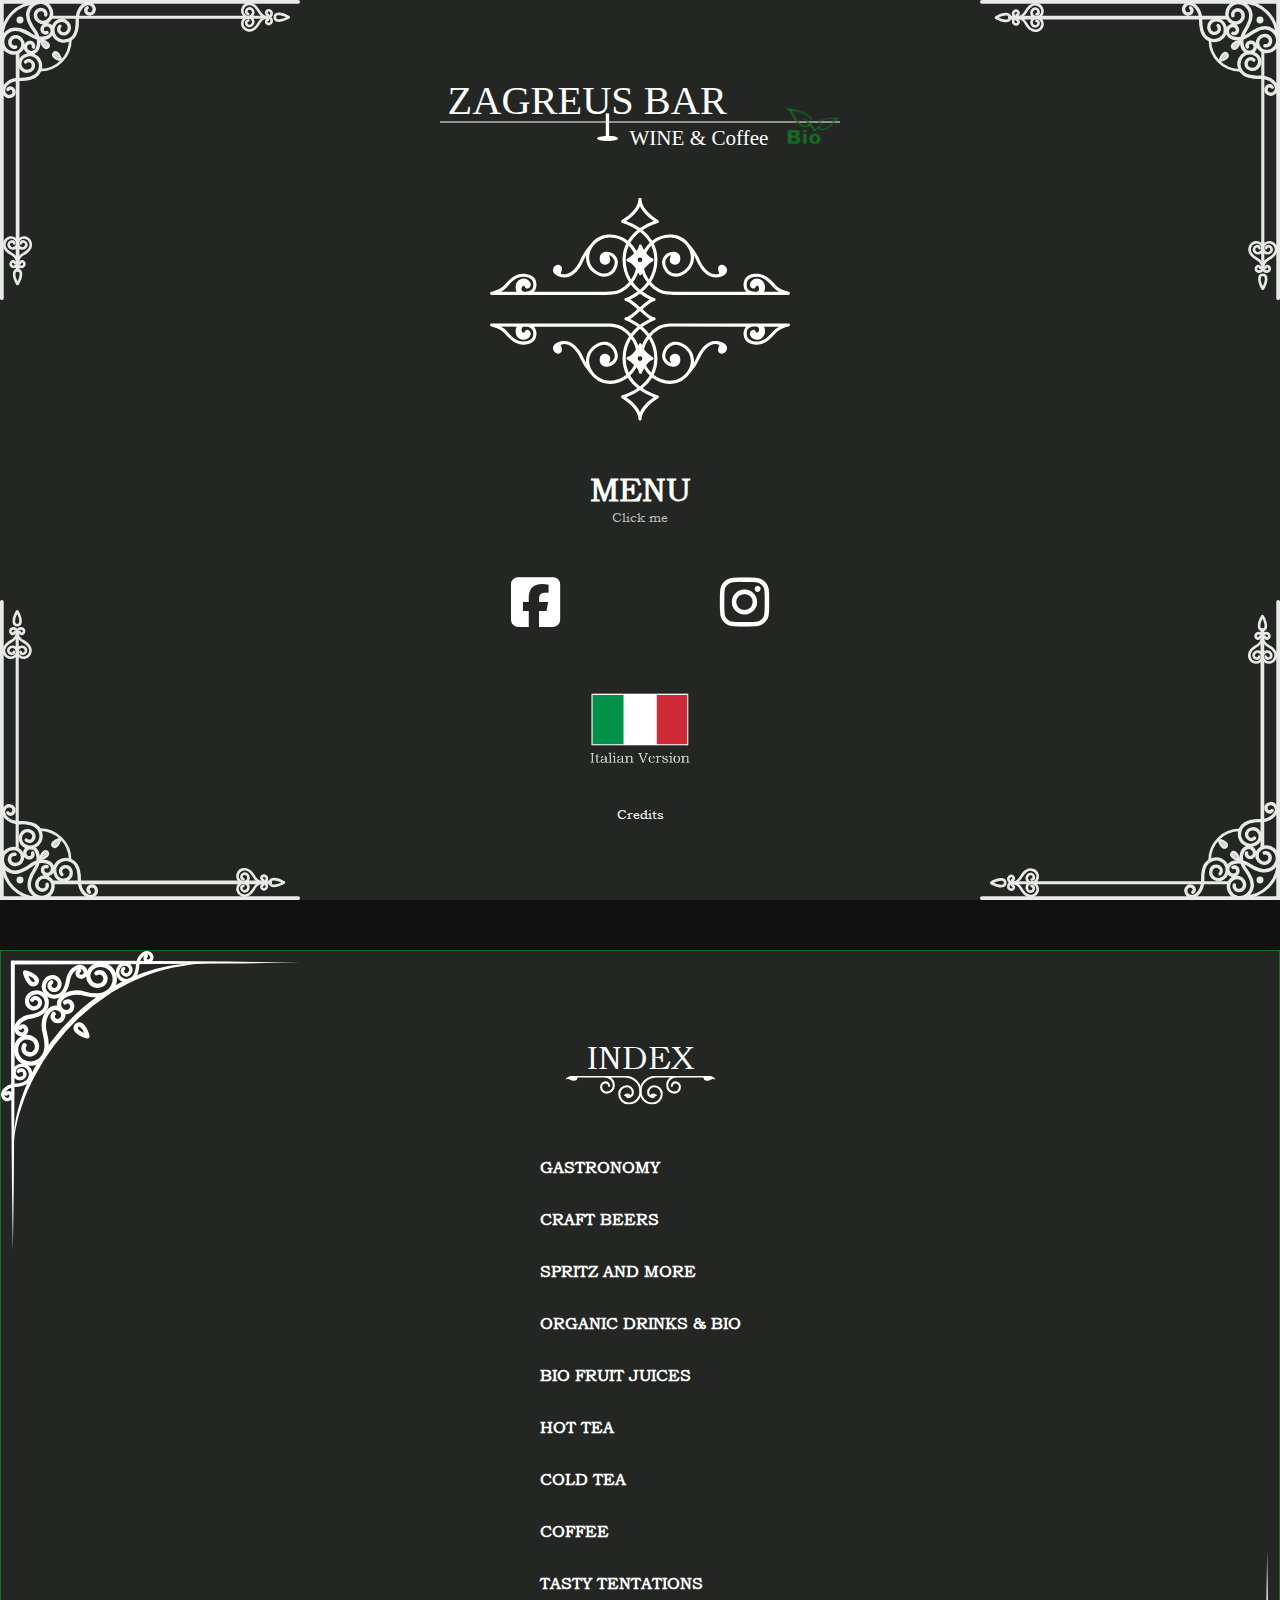
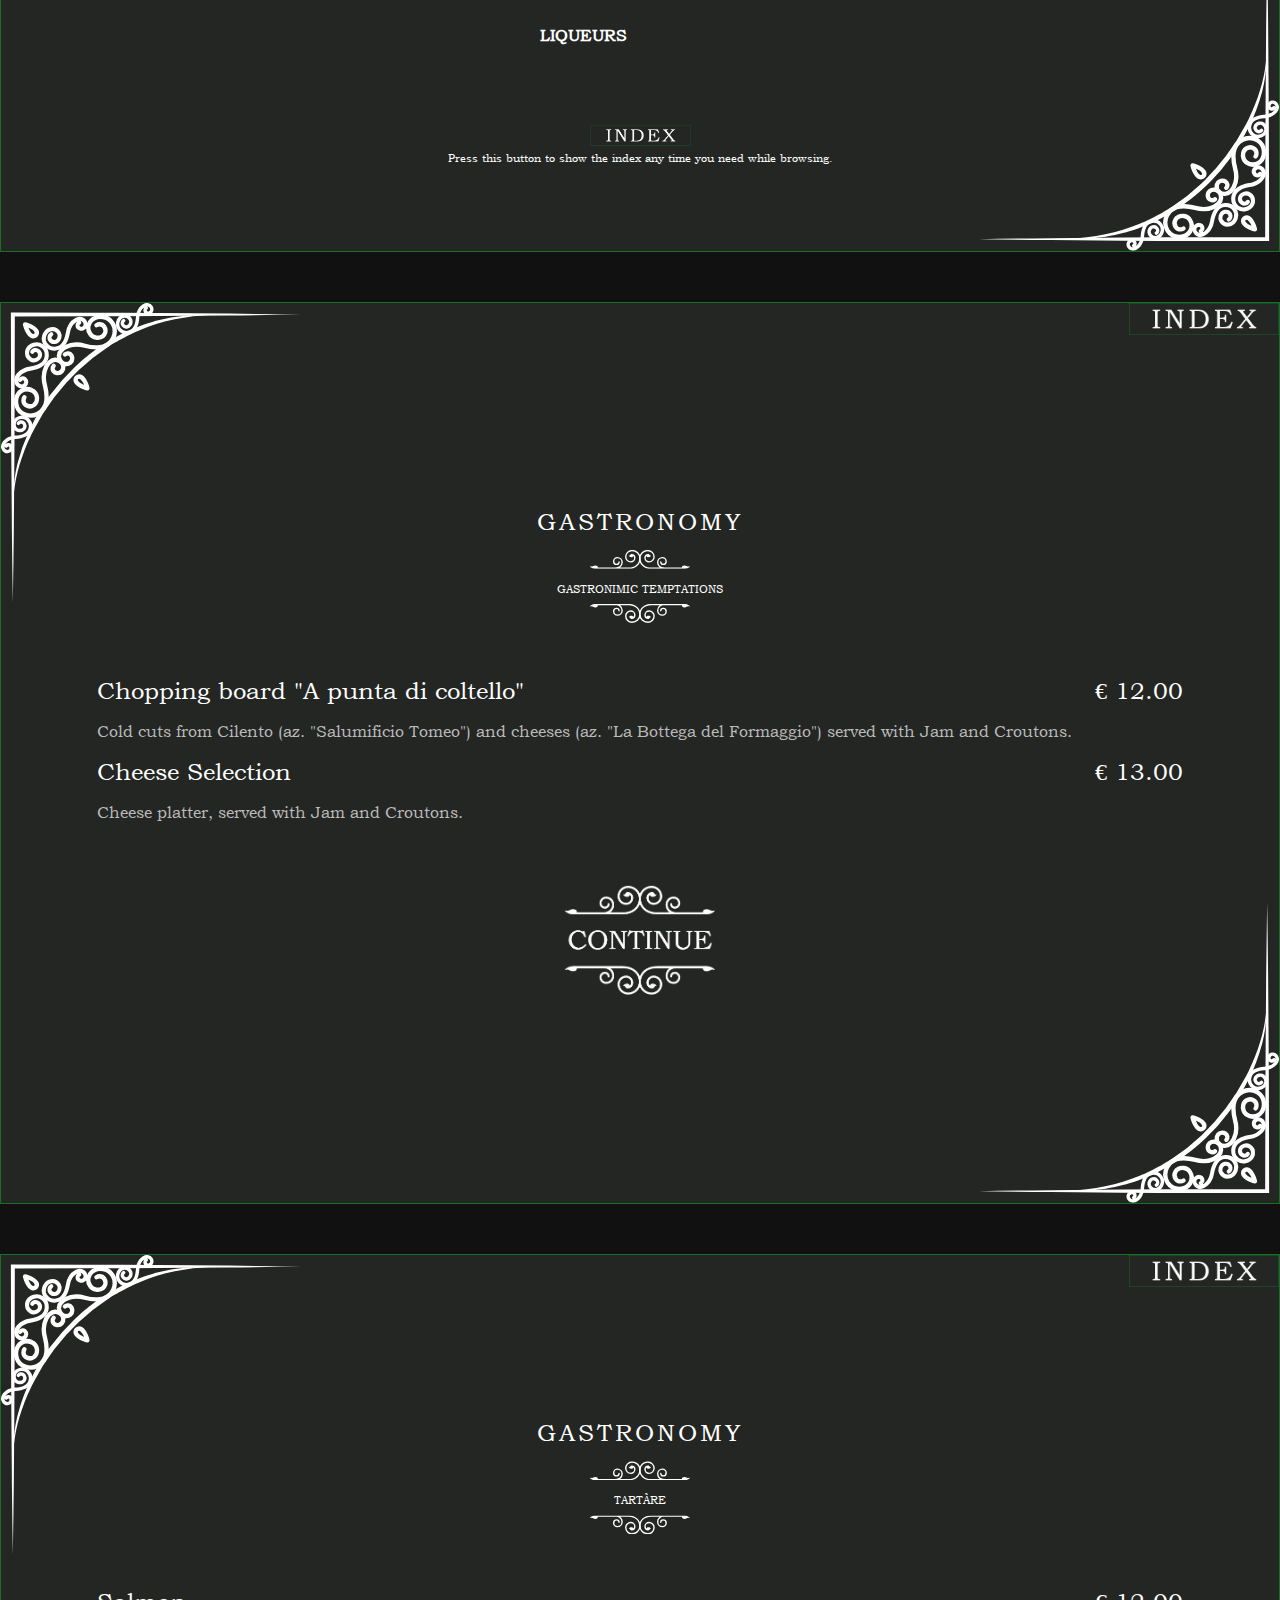
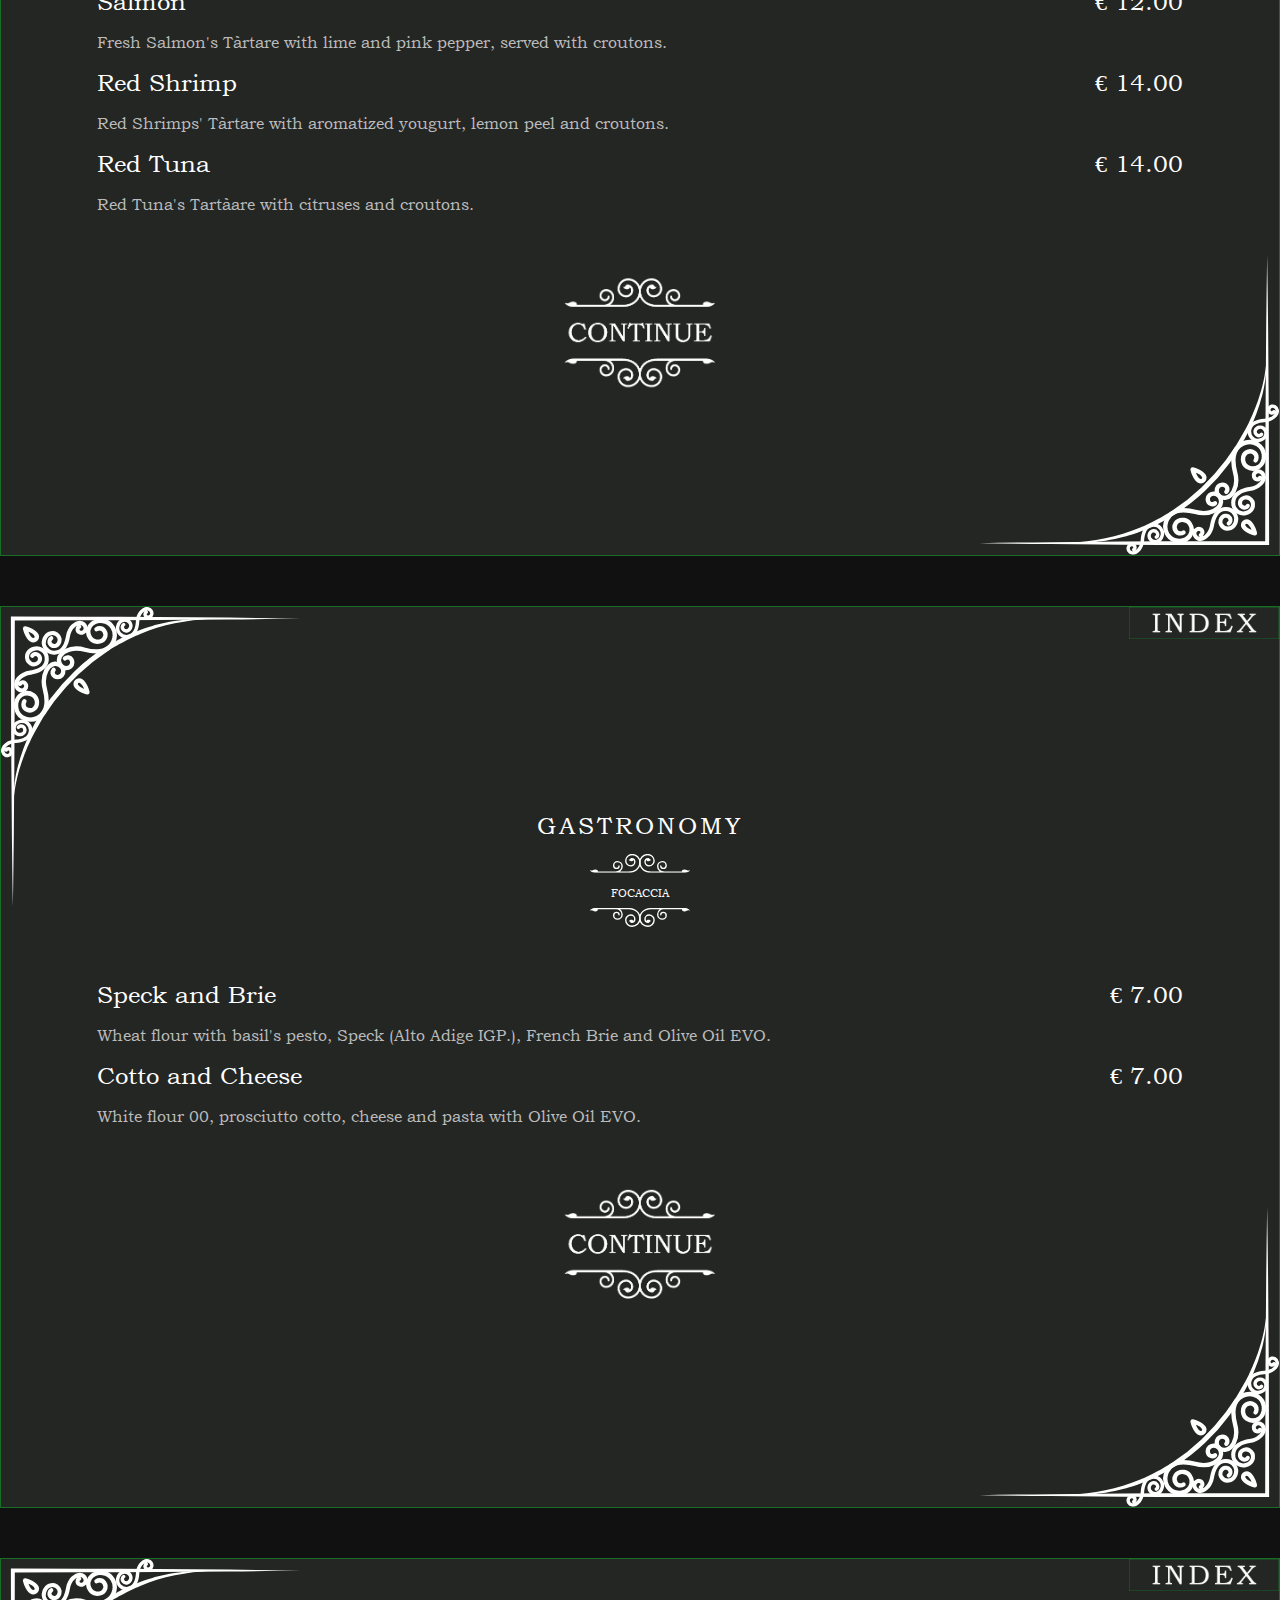
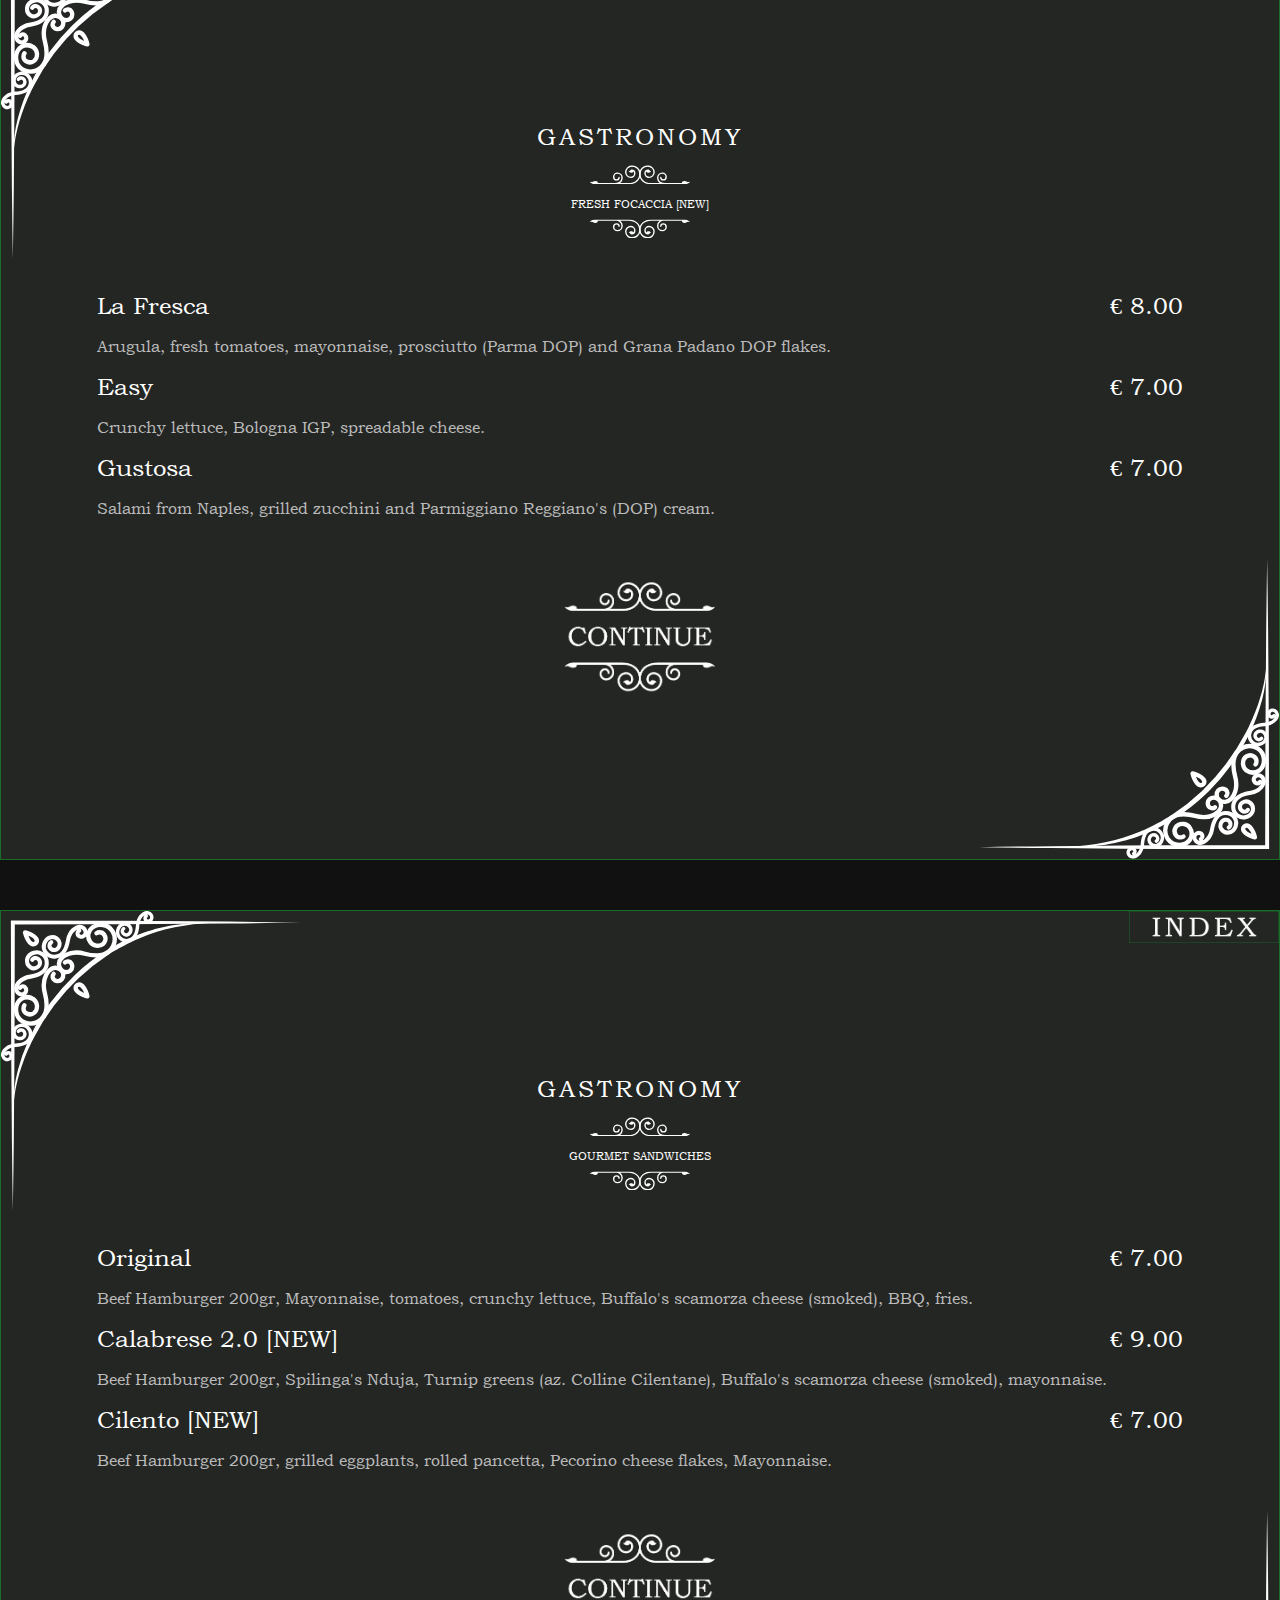
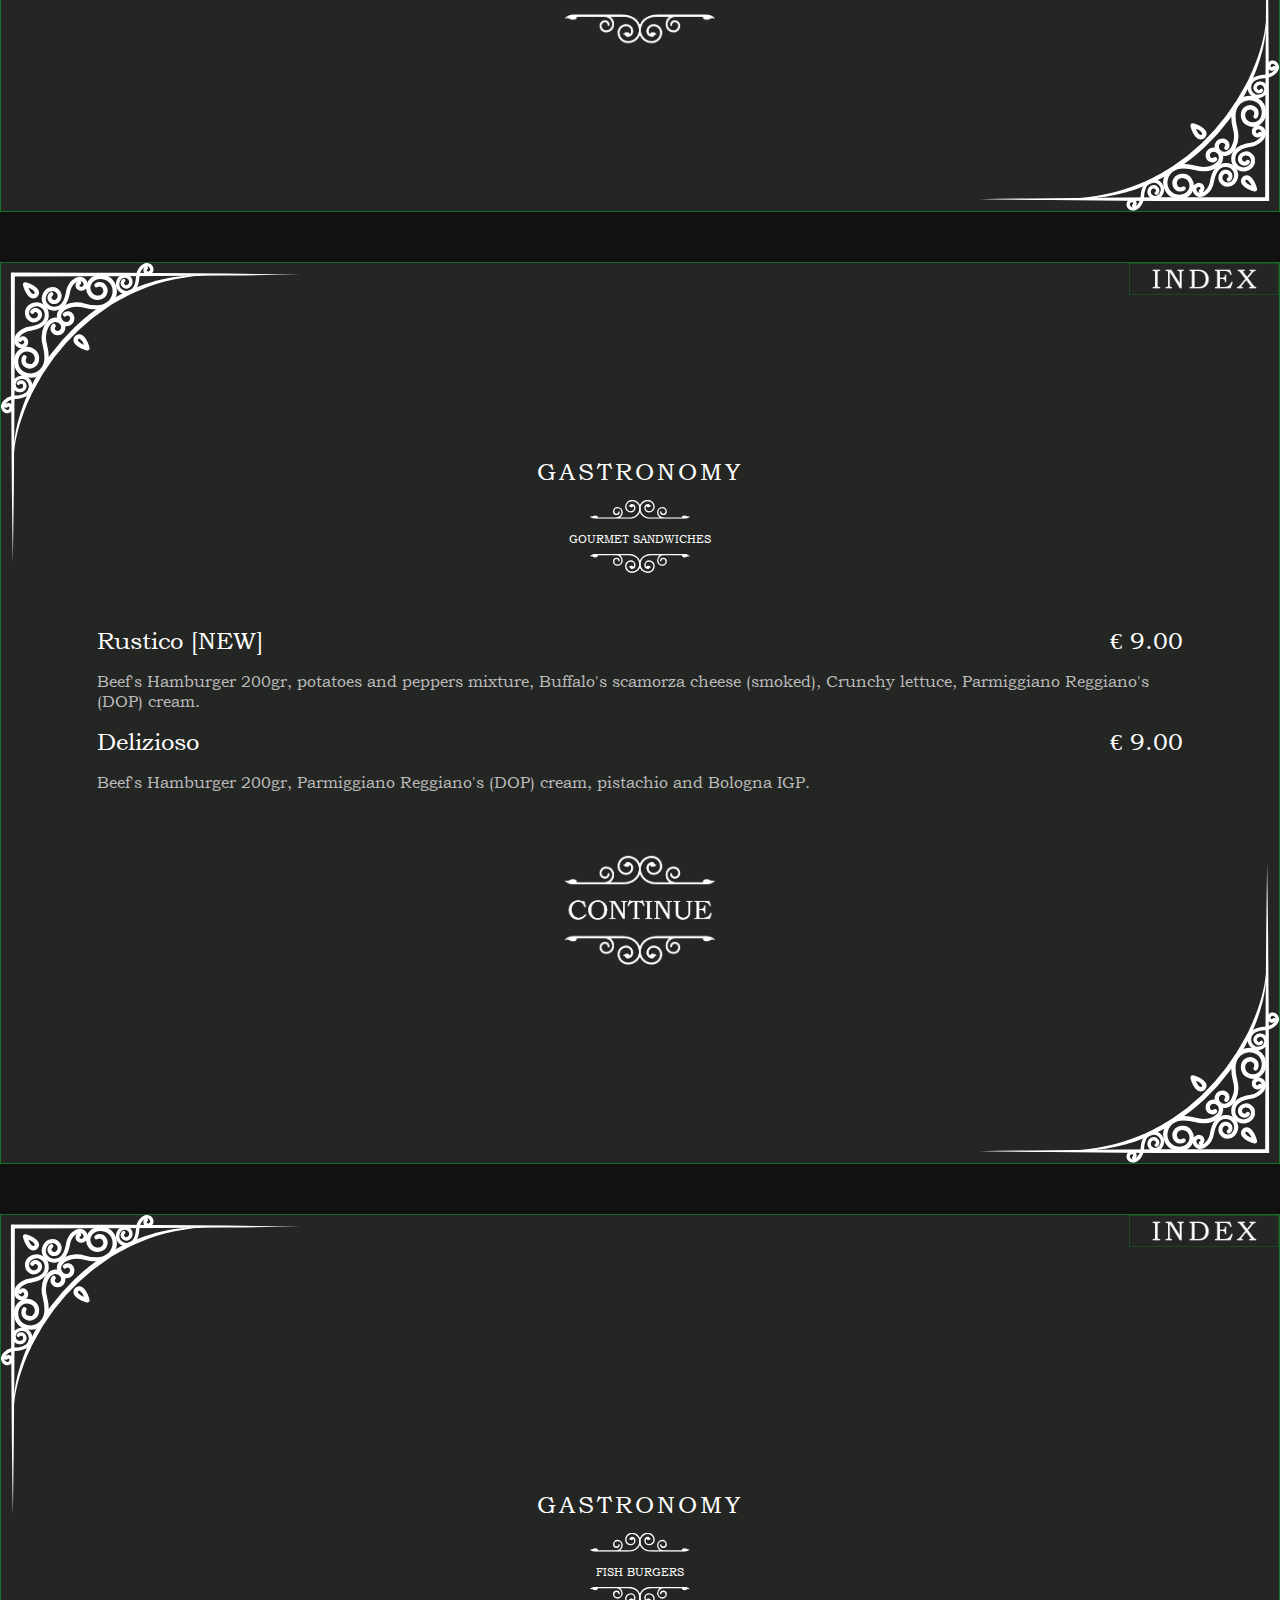
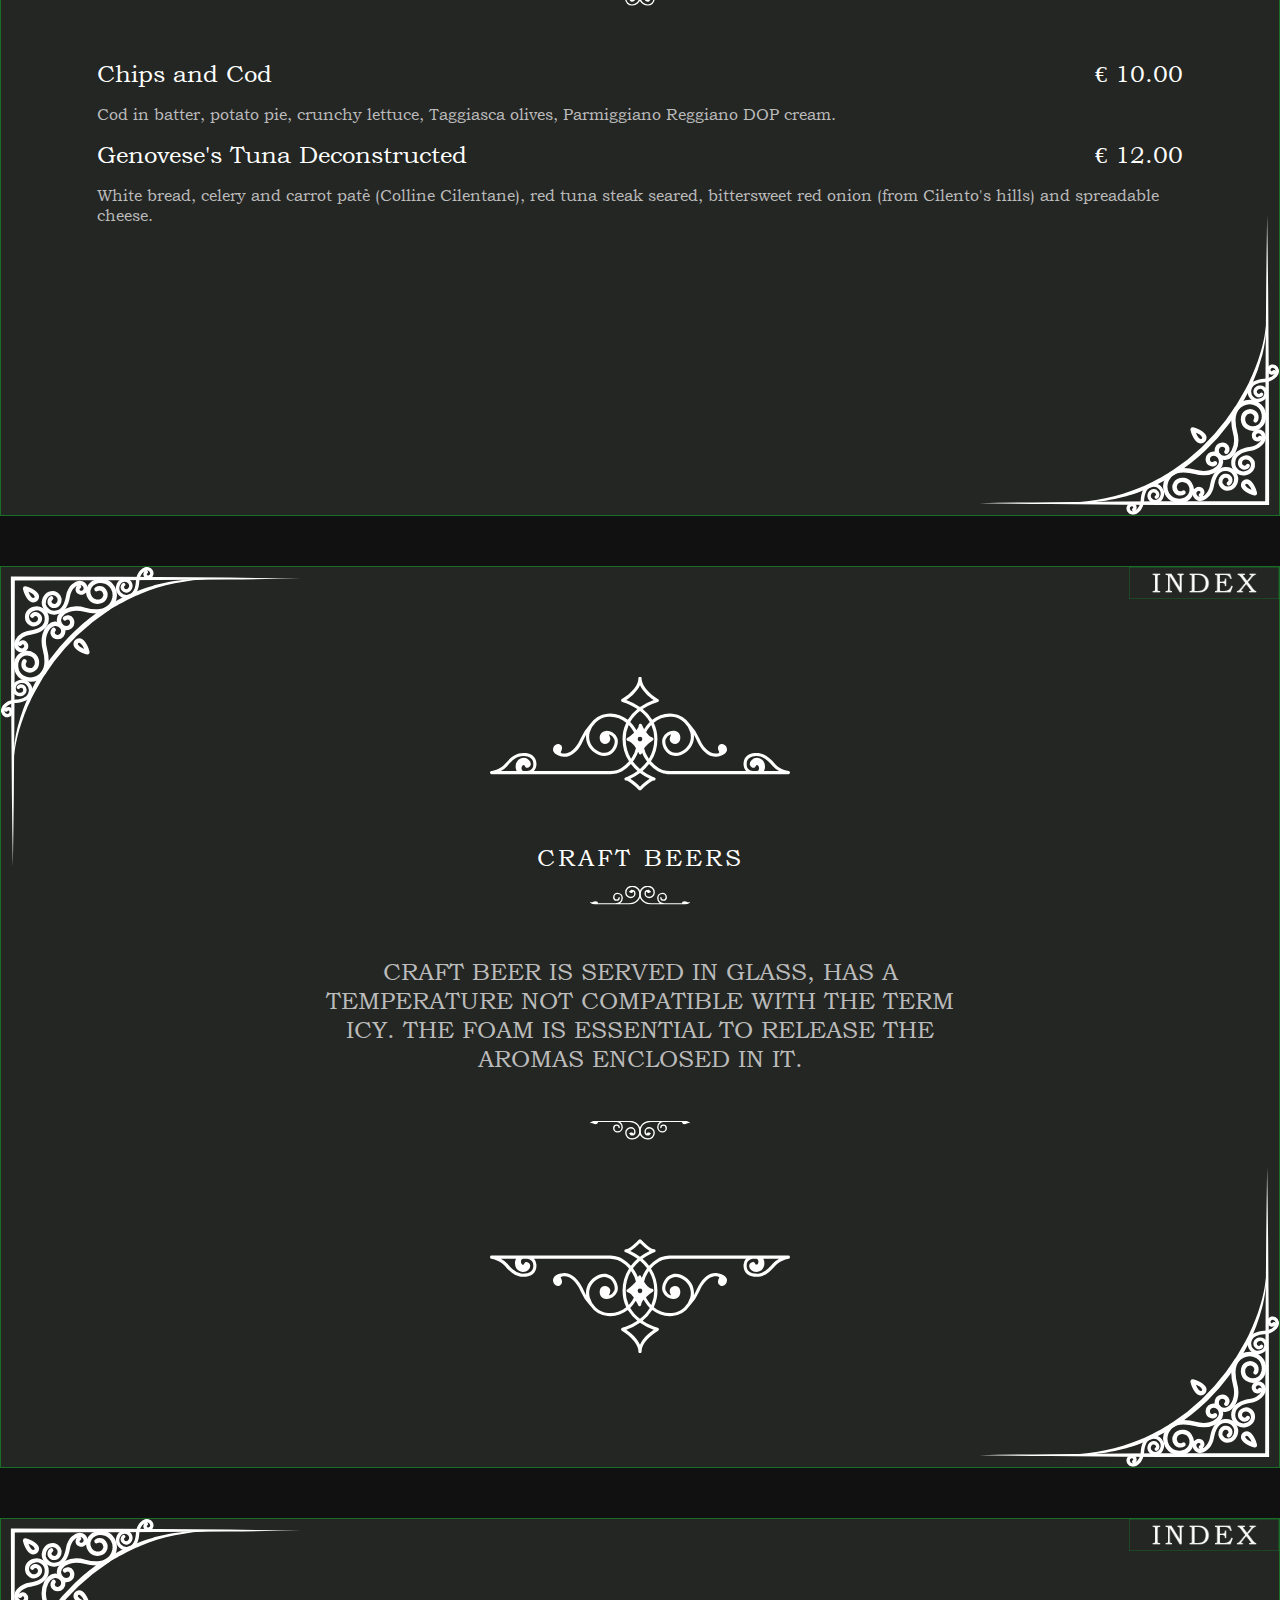
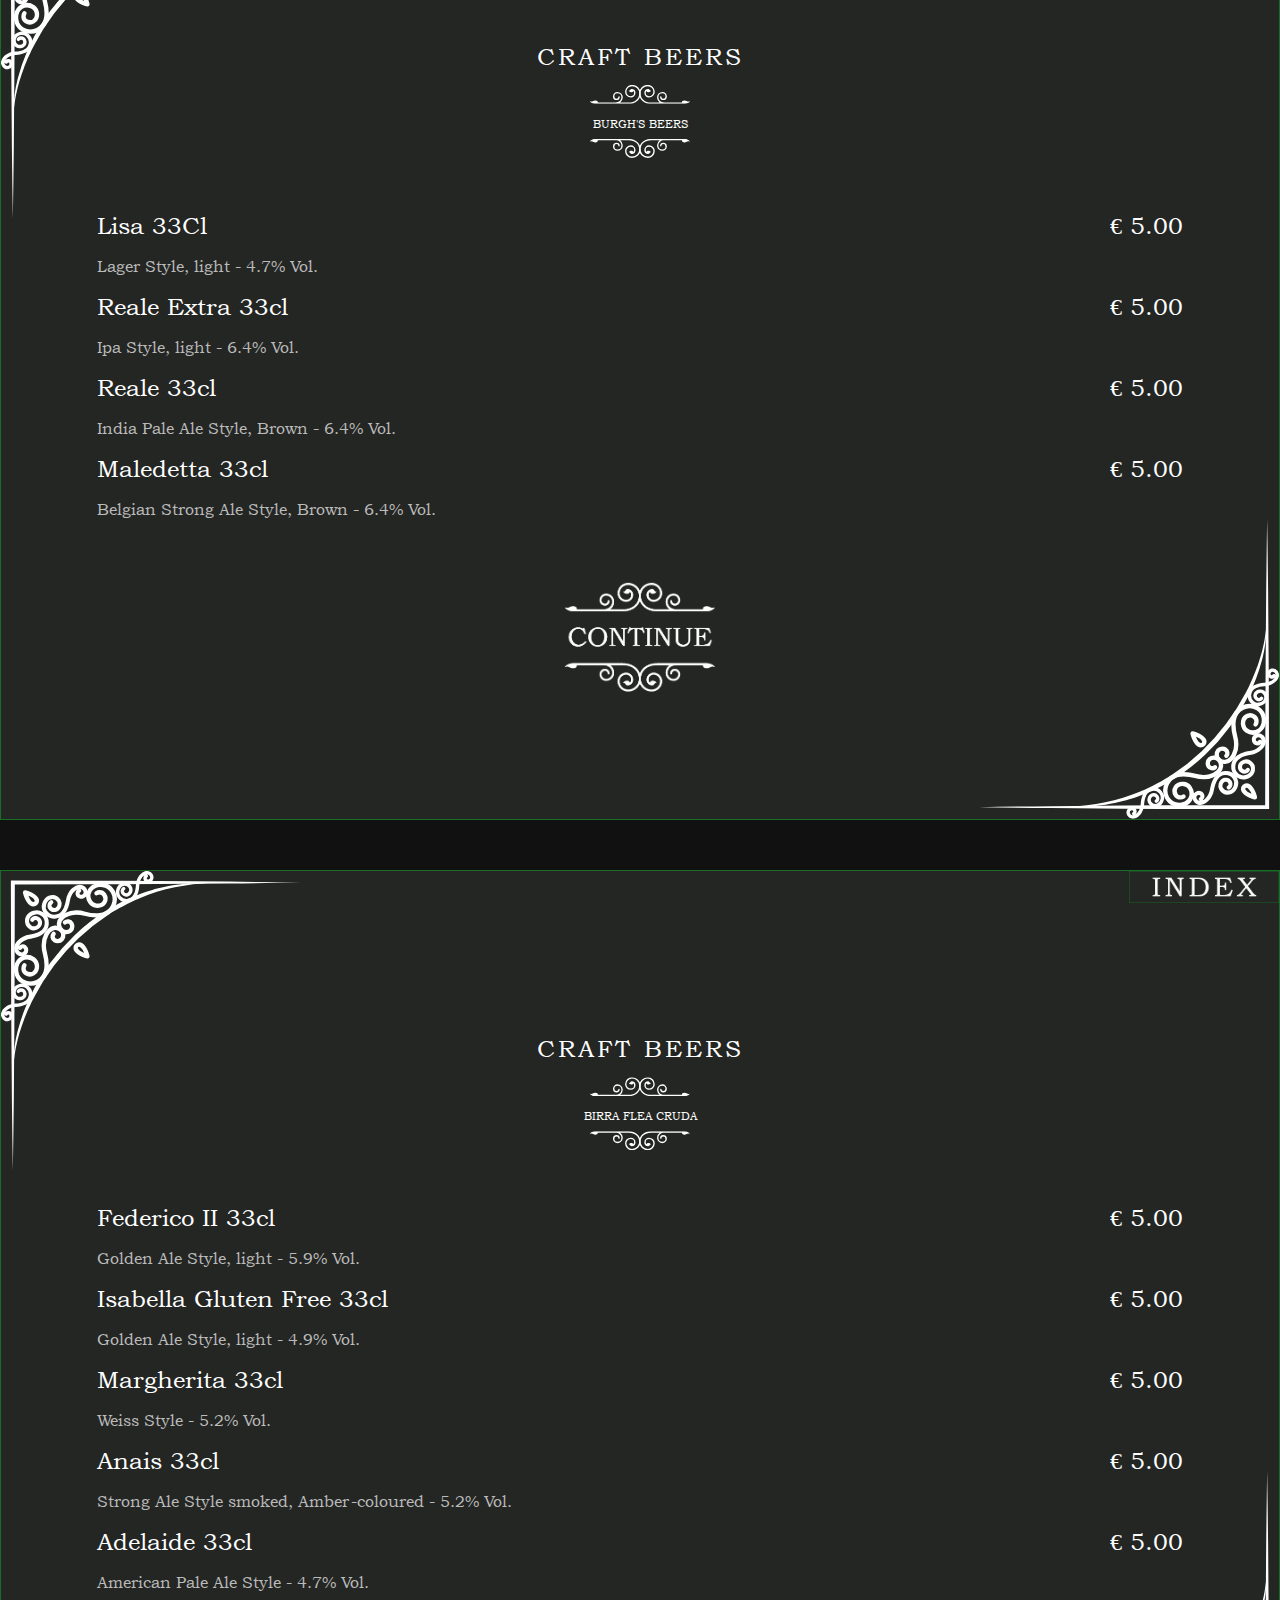
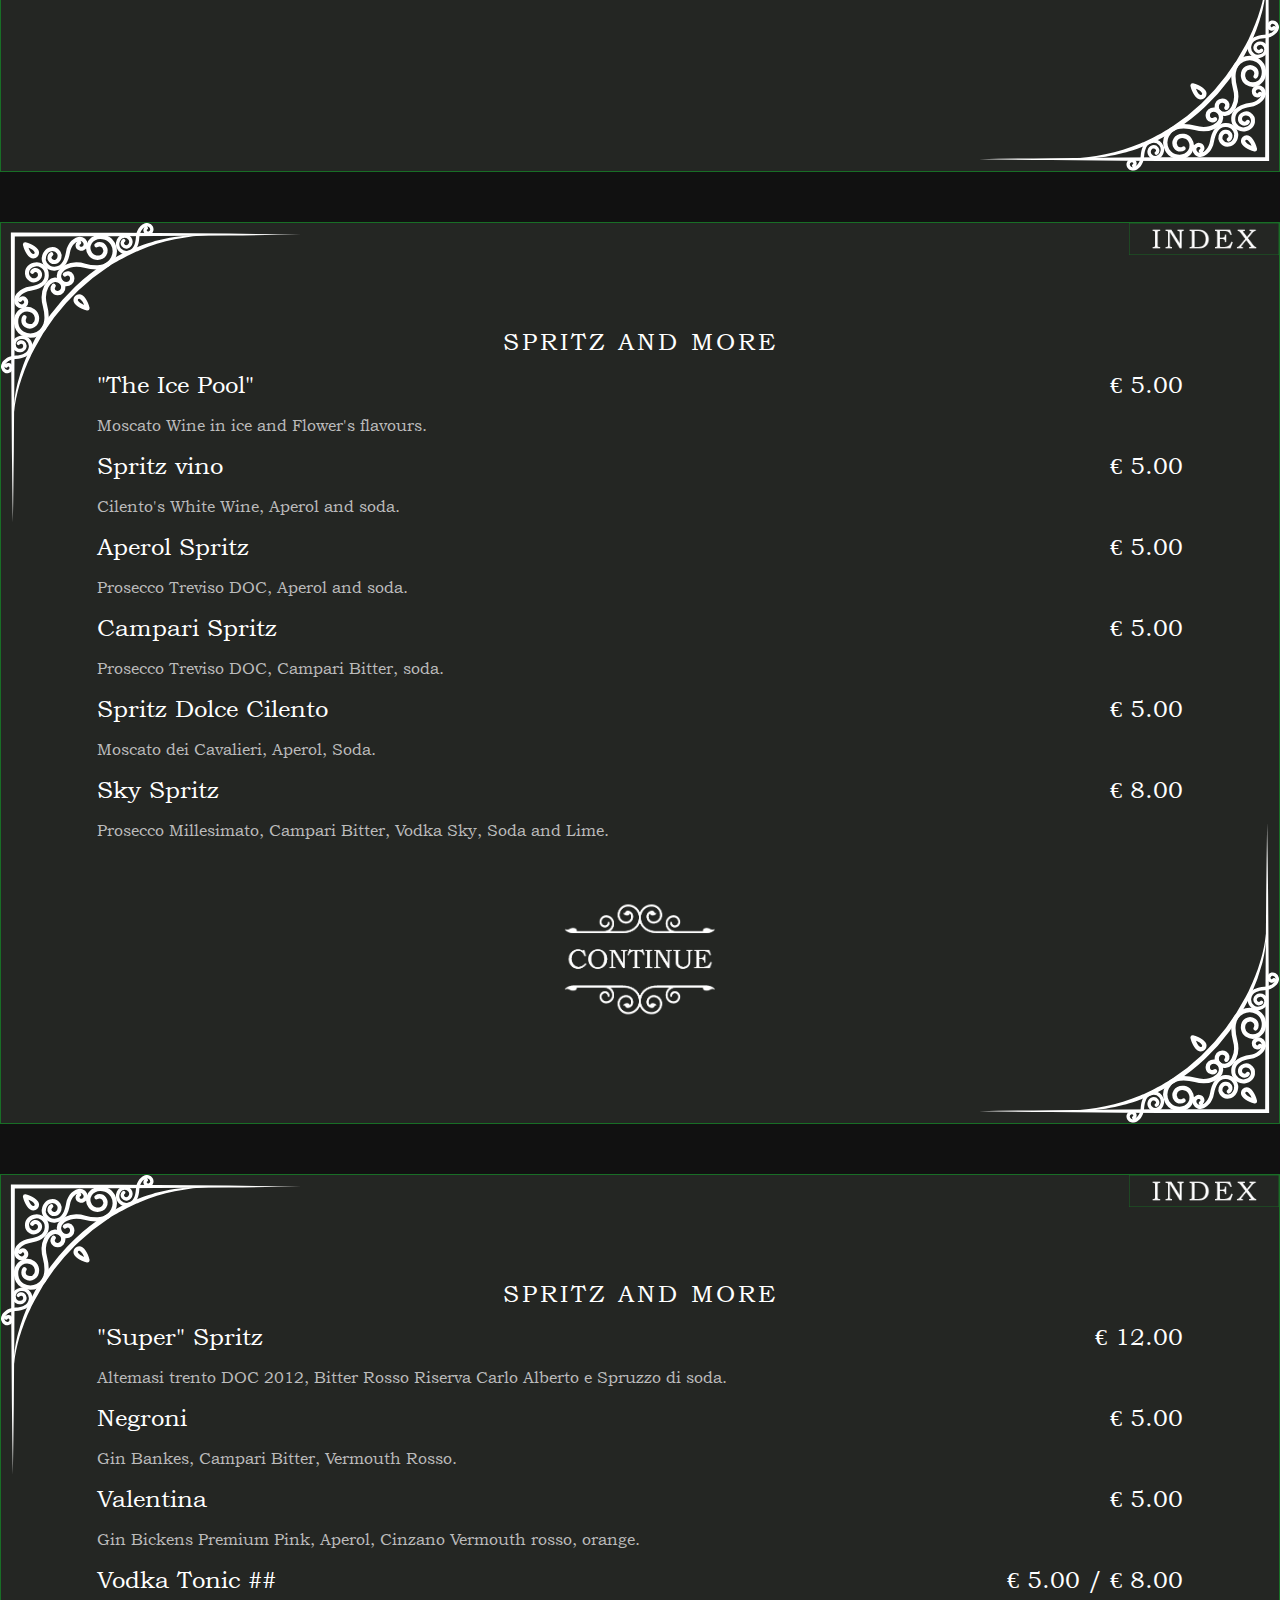
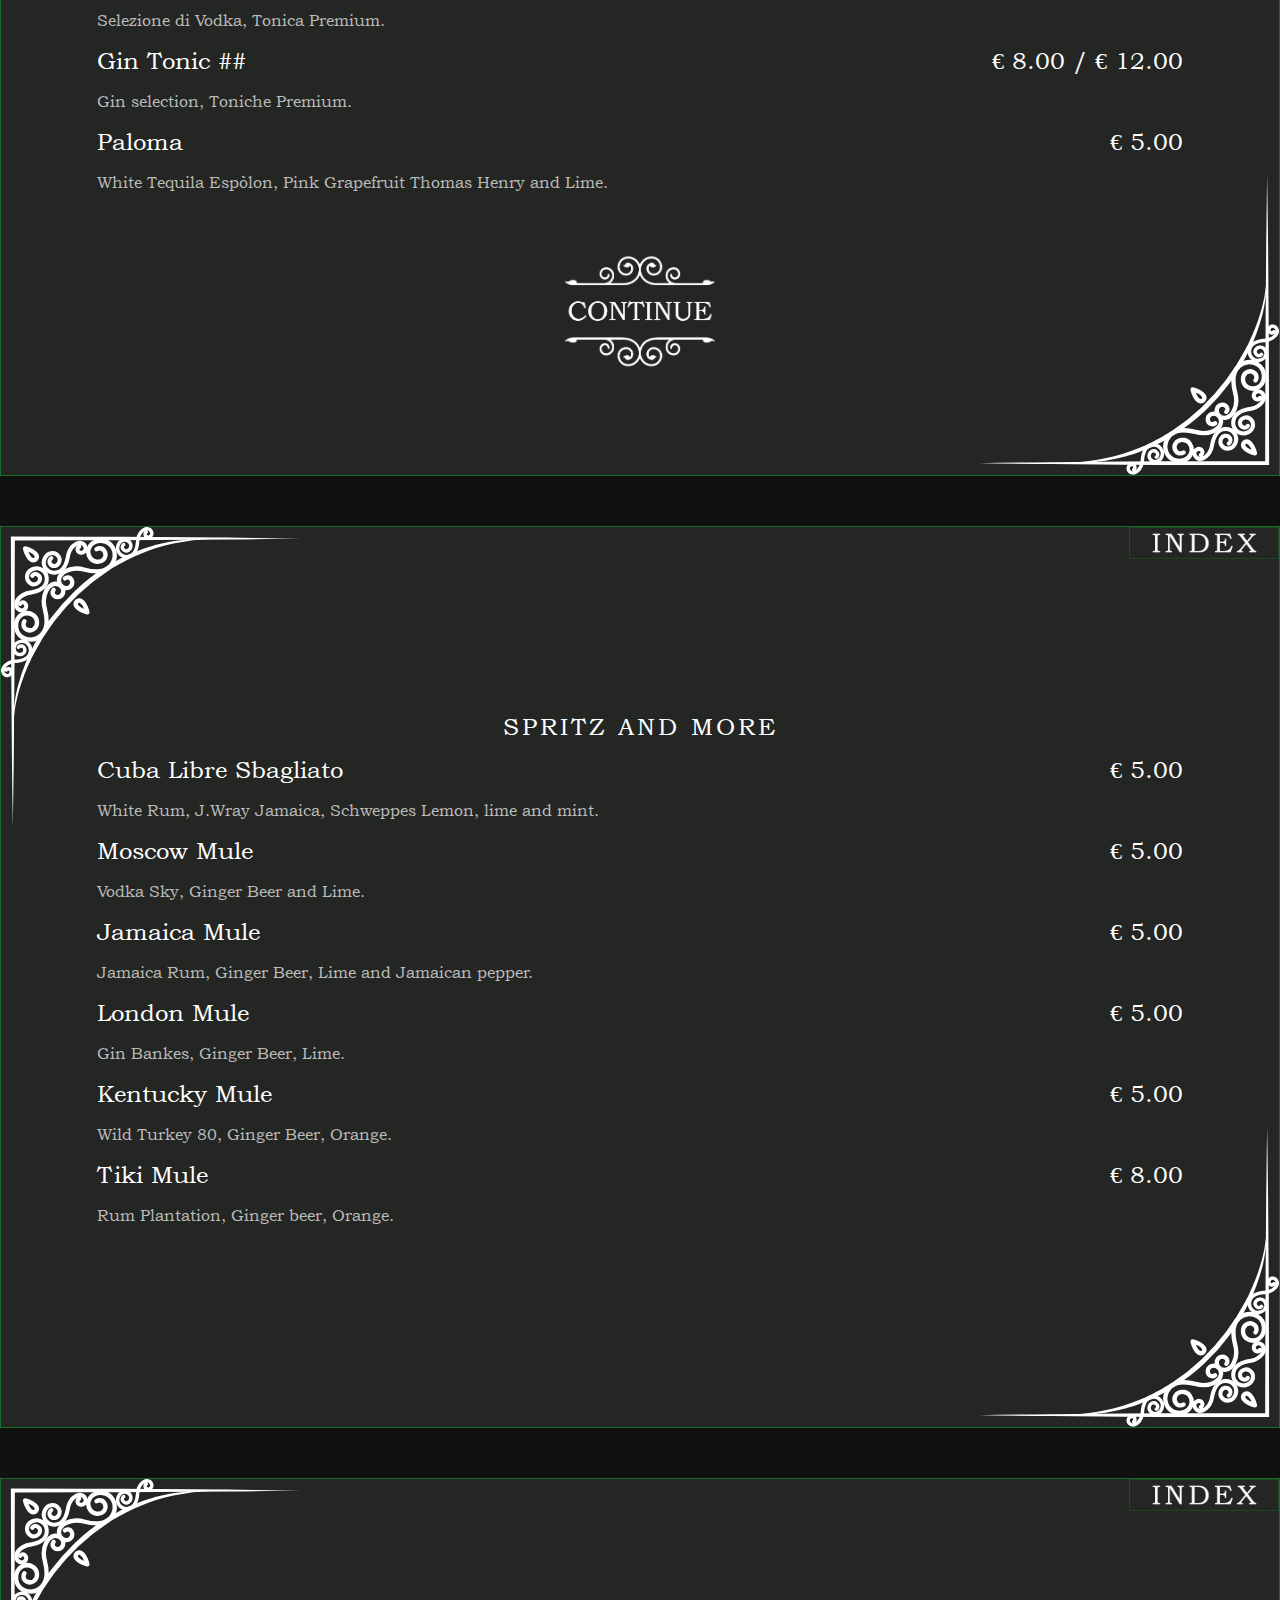
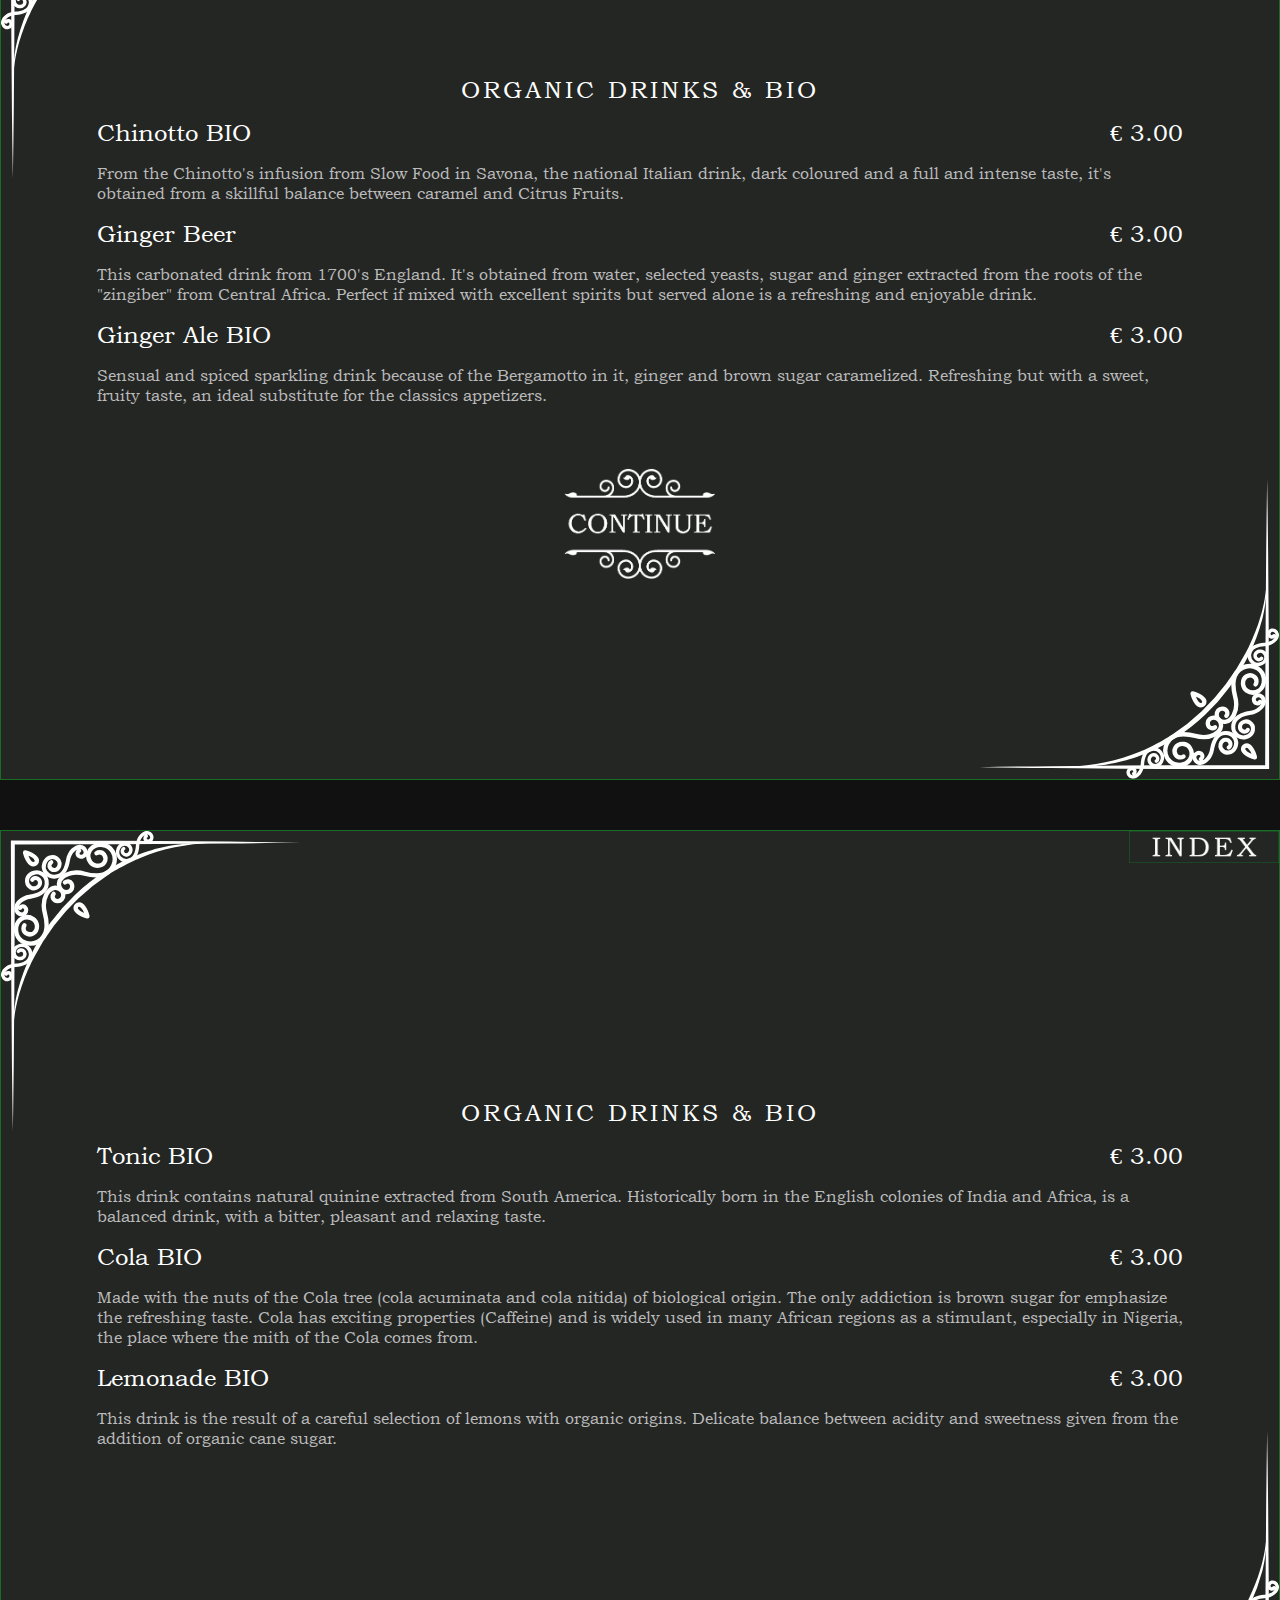
==== commit 2f4bc0c7: "12052022-01.31" ====
--- a/eng.html
+++ b/eng.html
@@ -5,7 +5,7 @@
     <meta charset="UTF-8">
     <meta http-equiv="X-UA-Compatible" content="IE=edge">
     <meta name="viewport" content="width=device-width, initial-scale=1.0">
-    <title>ZagreusBar Menu</title>
+    <title>ZagreusBar Menu - English</title>
     <link rel="apple-touch-icon" sizes="57x57" href="./img/fav/apple-icon-57x57.png">
     <link rel="apple-touch-icon" sizes="60x60" href="./img/fav/apple-icon-60x60.png">
     <link rel="apple-touch-icon" sizes="72x72" href="./img/fav/apple-icon-72x72.png">
@@ -50,7 +50,7 @@
                             class="fab fa-instagram"></i></a></li>
             </ul>
             <a href="./index.html"><img src="./img/ita.png" alt=""></a>
-            <a href="https://raimondorinaldi.com/" target="_blank" class="crediti">Crediti</a>
+            <a href="https://raimondorinaldi.com/" target="_blank" class="crediti">Credits</a>
         </div>
     </section>
     <hr>
@@ -64,25 +64,25 @@
         <!-- Contenuto -->
         <div class="content_idx">
             <div class="title_idx">
-                <p>INDICE</p>
+                <p>INDEX</p>
                 <img src="./img/divisorio.svg" alt="">
             </div>
             <ul>
-                <li><a href="#gastronomia1">Gastronomia</a></li>
-                <li><a href="#birra1">Birre Artigianali</a></li>
-                <li><a href="#spritz1">Spritz e non solo</a></li>
-                <li><a href="#bio1">Drink Organic & Bio</a></li>
-                <li><a href="#sbio1">Succhi di frutta Bio</a></li>
-                <li><a href="#tec1">Infusi e tè caldi</a></li>
-                <li><a href="#tef1">Vero infuso di tè freddo</a></li>
-                <li><a href="#caffe1">Caffetteria</a></li>
-                <li><a href="#caffe1">Tentazioni Golose</a></li>
-                <li><a href="#liam1">Liquori e Amari</a></li>
+                <li><a href="#gastronomia1">GASTRONOMY</a></li>
+                <li><a href="#birra1">CRAFT BEERS</a></li>
+                <li><a href="#spritz1">SPRITZ AND MORE</a></li>
+                <li><a href="#bio1">ORGANIC DRINKS & BIO</a></li>
+                <li><a href="#sbio1">BIO FRUIT JUICES</a></li>
+                <li><a href="#tec1">HOT TEA</a></li>
+                <li><a href="#tef1">COLD TEA</a></li>
+                <li><a href="#caffe1">COFFEE</a></li>
+                <li><a href="#caffe1">TASTY TENTATIONS</a></li>
+                <li><a href="#liam1">LIQUEURS</a></li>
             </ul>
             <br><br><br><br>
             <div class="index_expl">
-                <img src="./img/indice.png" alt="">
-                <p>Premi questo tasto durante la navigazione per richiamare l'Indice del Menu</p>
+                <img src="./img/indice_en.png" alt="">
+                <p>Press this button to show the index any time you need while browsing.</p>
             </div>
         </div>
     </section>
@@ -93,56 +93,55 @@
         <div class="deco_idx">
             <img src="./img/altosx_menu.svg" class="usx" alt="">
             <img src="./img/altosx_menu.svg" class="ddx" alt="">
-            <a data-modal-target="#modal2"><img src="./img/indice.png" class="ind" alt=""></a>
-            <div class="modal2" id="modal2">
-                <div class="modal2-header">
-                    <div class="title">INDICE</div>
-                    <button data-close-button class="close-button">&times;</button>
-                </div>
-                <div class="modal2-body">
-                    <br>
-                    <ul>
-                        <li><a data-close-button class="close-button" href="#gastronomia1">Gastronomia</a></li>
-                        <li><a data-close-button class="close-button " href="#birra1">Birre Artigianali</a></li>
-                        <li><a data-close-button class="close-button " href="#spritz1">Spritz e non solo</a></li>
-                        <li><a data-close-button class="close-button" href="#bio1">Drink Organic & Bio</a></li>
-                        <li><a data-close-button class="close-button" href="#sbio1">Succhi di frutta Bio</a></li>
-                        <li><a data-close-button class="close-button" href="#tec1">Infusi e tè caldi</a></li>
-                        <li><a data-close-button class="close-button" href="#tef1">Vero infuso di tè freddo</a></li>
-                        <li><a data-close-button class="close-button" href="#caffe1">Caffetteria</a></li>
-                        <li><a data-close-button class="close-button" href="#caffe1">Tentazioni Golose</a></li>
-                        <li><a data-close-button class="close-button" href="#liam1">Liquori e Amari</a></li>
-                    </ul>
-                </div>
-            </div>
-        </div>
-        <div class="content">
-            <div class="title">
-                <h2>GASTRONOMIA</h2>
+            <a data-modal-target="#modal2"><img src="./img/indice_en.png" class="ind" alt=""></a>
+            <div class="modal2" id="modal2">
+                <div class="modal2-header">
+                    <div class="title">INDEX</div>
+                    <button data-close-button class="close-button">&times;</button>
+                </div>
+                <div class="modal2-body">
+                    <br>
+                    <ul>
+                        <li><a data-close-button class="close-button" href="#gastronomia1">GASTRONOMY</a></li>
+                        <li><a data-close-button class="close-button " href="#birra1">CRAFT BEERS</a></li>
+                        <li><a data-close-button class="close-button " href="#spritz1">SPRITZ AND MORE</a></li>
+                        <li><a data-close-button class="close-button" href="#bio1">ORGANIC DRINKS & BIO</a></li>
+                        <li><a data-close-button class="close-button" href="#sbio1">BIO FRUIT JUICES</a></li>
+                        <li><a data-close-button class="close-button" href="#tec1">HOT TEA</a></li>
+                        <li><a data-close-button class="close-button" href="#tef1">COLD TEA</a></li>
+                        <li><a data-close-button class="close-button" href="#caffe1">COFFEE</a></li>
+                        <li><a data-close-button class="close-button" href="#caffe1">TASTY TENTATIONS</a></li>
+                        <li><a data-close-button class="close-button" href="#liam1">LIQUEURS</a></li>
+                    </ul>
+                </div>
+            </div>
+        </div>
+        <div class="content">
+            <div class="title">
+                <h2>GASTRONOMY</h2>
                 <img src="./img/divisorio_thin.svg" alt="" class="div_up">
-                <h3>Tentazioni gastronomiche</h3>
+                <h3>Gastronimic Temptations</h3>
                 <img src="./img/divisorio_thin.svg" alt="" class="div_dwn">
             </div>
 
             <!-- items -->
             <ul>
-                <li>Tagliere a punta di coltello</li>
+                <li>Chopping board "A punta di coltello" </li>
                 <li>€ 12.00</li>
             </ul>
-            <p>Salumi cilentani az. "Salumificio Tomeo" e formaggi
-                az. "La Bottega del Formaggio" accompagnati da
-                confetture e Crostini di Pane.</p>
-            <!-- items -->
-            <ul>
-                <li>Selezione di Formaggi</li>
+            <p>Cold cuts from Cilento (az. "Salumificio Tomeo")
+                and cheeses (az. "La Bottega del Formaggio")
+                served with Jam and Croutons.</p>
+            <!-- items -->
+            <ul>
+                <li>Cheese Selection</li>
                 <li>€ 13.00</li>
             </ul>
-            <p>Tagliere misto di formaggi, accompagnato da
-                confetture e crostini di pane.</p>
+            <p>Cheese platter, served with Jam and Croutons.</p>
             <!-- items -->
 
             <div class="continua">
-                <img src="./img/continua.png" alt="">
+                <img src="./img/continua_en.png" alt="">
             </div>
         </div>
 
@@ -153,33 +152,33 @@
         <div class="deco_idx">
             <img src="./img/altosx_menu.svg" class="usx" alt="">
             <img src="./img/altosx_menu.svg" class="ddx" alt="">
-            <a data-modal-target="#modal2"><img src="./img/indice.png" class="ind" alt=""></a>
-            <div class="modal2" id="modal2">
-                <div class="modal2-header">
-                    <div class="title">INDICE</div>
-                    <button data-close-button class="close-button">&times;</button>
-                </div>
-                <div class="modal2-body">
-                    <br>
-                    <ul>
-                        <li><a data-close-button class="close-button" href="#gastronomia1">Gastronomia</a></li>
-                        <li><a data-close-button class="close-button " href="#birra1">Birre Artigianali</a></li>
-                        <li><a data-close-button class="close-button " href="#spritz1">Spritz e non solo</a></li>
-                        <li><a data-close-button class="close-button" href="#bio1">Drink Organic & Bio</a></li>
-                        <li><a data-close-button class="close-button" href="#sbio1">Succhi di frutta Bio</a></li>
-                        <li><a data-close-button class="close-button" href="#tec1">Infusi e tè caldi</a></li>
-                        <li><a data-close-button class="close-button" href="#tef1">Vero infuso di tè freddo</a></li>
-                        <li><a data-close-button class="close-button" href="#caffe1">Caffetteria</a></li>
-                        <li><a data-close-button class="close-button" href="#caffe1">Tentazioni Golose</a></li>
-                        <li><a data-close-button class="close-button" href="#liam1">Liquori e Amari</a></li>
-                    </ul>
-                </div>
-            </div>
-
-        </div>
-        <div class="content">
-            <div class="title">
-                <h2>GASTRONOMIA</h2>
+            <a data-modal-target="#modal2"><img src="./img/indice_en.png" class="ind" alt=""></a>
+            <div class="modal2" id="modal2">
+                <div class="modal2-header">
+                    <div class="title">INDEX</div>
+                    <button data-close-button class="close-button">&times;</button>
+                </div>
+                <div class="modal2-body">
+                    <br>
+                    <ul>
+                        <li><a data-close-button class="close-button" href="#gastronomia1">GASTRONOMY</a></li>
+                        <li><a data-close-button class="close-button " href="#birra1">CRAFT BEERS</a></li>
+                        <li><a data-close-button class="close-button " href="#spritz1">SPRITZ AND MORE</a></li>
+                        <li><a data-close-button class="close-button" href="#bio1">ORGANIC DRINKS & BIO</a></li>
+                        <li><a data-close-button class="close-button" href="#sbio1">BIO FRUIT JUICES</a></li>
+                        <li><a data-close-button class="close-button" href="#tec1">HOT TEA</a></li>
+                        <li><a data-close-button class="close-button" href="#tef1">COLD TEA</a></li>
+                        <li><a data-close-button class="close-button" href="#caffe1">COFFEE</a></li>
+                        <li><a data-close-button class="close-button" href="#caffe1">TASTY TENTATIONS</a></li>
+                        <li><a data-close-button class="close-button" href="#liam1">LIQUEURS</a></li>
+                    </ul>
+                </div>
+            </div>
+
+        </div>
+        <div class="content">
+            <div class="title">
+                <h2>GASTRONOMY</h2>
                 <img src="./img/divisorio_thin.svg" alt="" class="div_up">
                 <h3>tartàre</h3>
                 <img src="./img/divisorio_thin.svg" alt="" class="div_dwn">
@@ -187,30 +186,30 @@
 
             <!-- items -->
             <ul>
-                <li>Salmone</li>
+                <li>Salmon</li>
                 <li>€ 12.00</li>
             </ul>
-            <p>Tartàre di Salmone al naturale con lime
-                e pepe rosa accompagnato da crostini di pane.</p>
-            <!-- items -->
-            <ul>
-                <li>Gambero Rosso</li>
+            <p>Fresh Salmon's Tàrtare with lime
+                and pink pepper, served with croutons.</p>
+            <!-- items -->
+            <ul>
+                <li>Red Shrimp</li>
                 <li>€ 14.00</li>
             </ul>
-            <p>Tartàre di gambero rosso con yougurt
-                aromatizzato, scorzetta di limone e crostini di pane.</p>
-            <!-- items -->
-            <!-- items -->
-            <ul>
-                <li>Tonno Rosso</li>
+            <p>Red Shrimps' Tàrtare with aromatized yougurt,
+                lemon peel and croutons.</p>
+            <!-- items -->
+            <!-- items -->
+            <ul>
+                <li>Red Tuna</li>
                 <li>€ 14.00</li>
             </ul>
-            <p>Tartàre di Tonno rosso agli agrumi accompagnato
-                da crostini di pane.</p>
+            <p>Red Tuna's Tartàare with citruses and
+                croutons.</p>
             <!-- items -->
 
             <div class="continua">
-                <img src="./img/continua.png" alt="">
+                <img src="./img/continua_en.png" alt="">
             </div>
         </div>
     </section>
@@ -220,54 +219,54 @@
         <div class="deco_idx">
             <img src="./img/altosx_menu.svg" class="usx" alt="">
             <img src="./img/altosx_menu.svg" class="ddx" alt="">
-            <a data-modal-target="#modal2"><img src="./img/indice.png" class="ind" alt=""></a>
-            <div class="modal2" id="modal2">
-                <div class="modal2-header">
-                    <div class="title">INDICE</div>
-                    <button data-close-button class="close-button">&times;</button>
-                </div>
-                <div class="modal2-body">
-                    <br>
-                    <ul>
-                        <li><a data-close-button class="close-button" href="#gastronomia1">Gastronomia</a></li>
-                        <li><a data-close-button class="close-button " href="#birra1">Birre Artigianali</a></li>
-                        <li><a data-close-button class="close-button " href="#spritz1">Spritz e non solo</a></li>
-                        <li><a data-close-button class="close-button" href="#bio1">Drink Organic & Bio</a></li>
-                        <li><a data-close-button class="close-button" href="#sbio1">Succhi di frutta Bio</a></li>
-                        <li><a data-close-button class="close-button" href="#tec1">Infusi e tè caldi</a></li>
-                        <li><a data-close-button class="close-button" href="#tef1">Vero infuso di tè freddo</a></li>
-                        <li><a data-close-button class="close-button" href="#caffe1">Caffetteria</a></li>
-                        <li><a data-close-button class="close-button" href="#caffe1">Tentazioni Golose</a></li>
-                        <li><a data-close-button class="close-button" href="#liam1">Liquori e Amari</a></li>
-                    </ul>
-                </div>
-            </div>
-        </div>
-        <div class="content">
-            <div class="title">
-                <h2>GASTRONOMIA</h2>
+            <a data-modal-target="#modal2"><img src="./img/indice_en.png" class="ind" alt=""></a>
+            <div class="modal2" id="modal2">
+                <div class="modal2-header">
+                    <div class="title">INDEX</div>
+                    <button data-close-button class="close-button">&times;</button>
+                </div>
+                <div class="modal2-body">
+                    <br>
+                    <ul>
+                        <li><a data-close-button class="close-button" href="#gastronomia1">GASTRONOMY</a></li>
+                        <li><a data-close-button class="close-button " href="#birra1">CRAFT BEERS</a></li>
+                        <li><a data-close-button class="close-button " href="#spritz1">SPRITZ AND MORE</a></li>
+                        <li><a data-close-button class="close-button" href="#bio1">ORGANIC DRINKS & BIO</a></li>
+                        <li><a data-close-button class="close-button" href="#sbio1">BIO FRUIT JUICES</a></li>
+                        <li><a data-close-button class="close-button" href="#tec1">HOT TEA</a></li>
+                        <li><a data-close-button class="close-button" href="#tef1">COLD TEA</a></li>
+                        <li><a data-close-button class="close-button" href="#caffe1">COFFEE</a></li>
+                        <li><a data-close-button class="close-button" href="#caffe1">TASTY TENTATIONS</a></li>
+                        <li><a data-close-button class="close-button" href="#liam1">LIQUEURS</a></li>
+                    </ul>
+                </div>
+            </div>
+        </div>
+        <div class="content">
+            <div class="title">
+                <h2>GASTRONOMY</h2>
                 <img src="./img/divisorio_thin.svg" alt="" class="div_up">
-                <h3>le Focacce</h3>
+                <h3>focaccia</h3>
                 <img src="./img/divisorio_thin.svg" alt="" class="div_dwn">
             </div>
 
             <!-- items -->
             <ul>
-                <li>Speck e Brie</li>
+                <li>Speck and Brie</li>
                 <li>€ 7.00</li>
             </ul>
-            <p>Farina di grano duro con pesto di basilico, Speck Alto
-                Adige IGP., Brie Francese e Olio EVO.</p>
-            <!-- items -->
-            <ul>
-                <li>Cotto e Formaggio</li>
+            <p>Wheat flour with basil's pesto, Speck (Alto
+                Adige IGP.), French Brie and Olive Oil EVO.</p>
+            <!-- items -->
+            <ul>
+                <li>Cotto and Cheese</li>
                 <li>€ 7.00</li>
             </ul>
-            <p>Farina bianca 00, prosciutto cotto, formaggio a pasta
-                filata e olio EVO.</p>
+            <p>White flour 00, prosciutto cotto, cheese and pasta
+                with Olive Oil EVO.</p>
             <!-- items -->
             <div class="continua">
-                <img src="./img/continua.png" alt="">
+                <img src="./img/continua_en.png" alt="">
             </div>
         </div>
     </section>
@@ -277,34 +276,34 @@
         <div class="deco_idx">
             <img src="./img/altosx_menu.svg" class="usx" alt="">
             <img src="./img/altosx_menu.svg" class="ddx" alt="">
-            <a data-modal-target="#modal2"><img src="./img/indice.png" class="ind" alt=""></a>
-            <div class="modal2" id="modal2">
-                <div class="modal2-header">
-                    <div class="title">INDICE</div>
-                    <button data-close-button class="close-button">&times;</button>
-                </div>
-                <div class="modal2-body">
-                    <br>
-                    <ul>
-                        <li><a data-close-button class="close-button" href="#gastronomia1">Gastronomia</a></li>
-                        <li><a data-close-button class="close-button " href="#birra1">Birre Artigianali</a></li>
-                        <li><a data-close-button class="close-button " href="#spritz1">Spritz e non solo</a></li>
-                        <li><a data-close-button class="close-button" href="#bio1">Drink Organic & Bio</a></li>
-                        <li><a data-close-button class="close-button" href="#sbio1">Succhi di frutta Bio</a></li>
-                        <li><a data-close-button class="close-button" href="#tec1">Infusi e tè caldi</a></li>
-                        <li><a data-close-button class="close-button" href="#tef1">Vero infuso di tè freddo</a></li>
-                        <li><a data-close-button class="close-button" href="#caffe1">Caffetteria</a></li>
-                        <li><a data-close-button class="close-button" href="#caffe1">Tentazioni Golose</a></li>
-                        <li><a data-close-button class="close-button" href="#liam1">Liquori e Amari</a></li>
-                    </ul>
-                </div>
-            </div>
-        </div>
-        <div class="content">
-            <div class="title">
-                <h2>GASTRONOMIA</h2>
+            <a data-modal-target="#modal2"><img src="./img/indice_en.png" class="ind" alt=""></a>
+            <div class="modal2" id="modal2">
+                <div class="modal2-header">
+                    <div class="title">INDEX</div>
+                    <button data-close-button class="close-button">&times;</button>
+                </div>
+                <div class="modal2-body">
+                    <br>
+                    <ul>
+                        <li><a data-close-button class="close-button" href="#gastronomia1">GASTRONOMY</a></li>
+                        <li><a data-close-button class="close-button " href="#birra1">CRAFT BEERS</a></li>
+                        <li><a data-close-button class="close-button " href="#spritz1">SPRITZ AND MORE</a></li>
+                        <li><a data-close-button class="close-button" href="#bio1">ORGANIC DRINKS & BIO</a></li>
+                        <li><a data-close-button class="close-button" href="#sbio1">BIO FRUIT JUICES</a></li>
+                        <li><a data-close-button class="close-button" href="#tec1">HOT TEA</a></li>
+                        <li><a data-close-button class="close-button" href="#tef1">COLD TEA</a></li>
+                        <li><a data-close-button class="close-button" href="#caffe1">COFFEE</a></li>
+                        <li><a data-close-button class="close-button" href="#caffe1">TASTY TENTATIONS</a></li>
+                        <li><a data-close-button class="close-button" href="#liam1">LIQUEURS</a></li>
+                    </ul>
+                </div>
+            </div>
+        </div>
+        <div class="content">
+            <div class="title">
+                <h2>GASTRONOMY</h2>
                 <img src="./img/divisorio_thin.svg" alt="" class="div_up">
-                <h3>Focacce fresche [NEW]</h3>
+                <h3>Fresh focaccia [NEW]</h3>
                 <img src="./img/divisorio_thin.svg" alt="" class="div_dwn">
             </div>
 
@@ -313,26 +312,26 @@
                 <li>La Fresca</li>
                 <li>€ 8.00</li>
             </ul>
-            <p>Rucola, pomodori, maionese, prosciutto crudo di
-                Parma DOP e scaglie di Grana Padano DOP.</p>
+            <p>Arugula, fresh tomatoes, mayonnaise, prosciutto
+                (Parma DOP) and Grana Padano DOP flakes.</p>
             <!-- items -->
             <ul>
                 <li>Easy</li>
                 <li>€ 7.00</li>
             </ul>
-            <p>Lattuga croccante, Mortadella di Bologna IGP,
-                formaggio spalmabile.</p>
+            <p>Crunchy lettuce, Bologna IGP,
+                spreadable cheese.</p>
             <!-- items -->
             <!-- items -->
             <ul>
                 <li>Gustosa</li>
                 <li>€ 7.00</li>
             </ul>
-            <p>Salame Napoli, zucchine grigliate e crema al
-                Parmiggiano Reggiano DOP.</p>
+            <p>Salami from Naples, grilled zucchini and
+                Parmiggiano Reggiano's (DOP) cream.</p>
             <!-- items -->
             <div class="continua">
-                <img src="./img/continua.png" alt="">
+                <img src="./img/continua_en.png" alt="">
             </div>
         </div>
     </section>
@@ -342,34 +341,34 @@
         <div class="deco_idx">
             <img src="./img/altosx_menu.svg" class="usx" alt="">
             <img src="./img/altosx_menu.svg" class="ddx" alt="">
-            <a data-modal-target="#modal2"><img src="./img/indice.png" class="ind" alt=""></a>
-            <div class="modal2" id="modal2">
-                <div class="modal2-header">
-                    <div class="title">INDICE</div>
-                    <button data-close-button class="close-button">&times;</button>
-                </div>
-                <div class="modal2-body">
-                    <br>
-                    <ul>
-                        <li><a data-close-button class="close-button" href="#gastronomia1">Gastronomia</a></li>
-                        <li><a data-close-button class="close-button " href="#birra1">Birre Artigianali</a></li>
-                        <li><a data-close-button class="close-button " href="#spritz1">Spritz e non solo</a></li>
-                        <li><a data-close-button class="close-button" href="#bio1">Drink Organic & Bio</a></li>
-                        <li><a data-close-button class="close-button" href="#sbio1">Succhi di frutta Bio</a></li>
-                        <li><a data-close-button class="close-button" href="#tec1">Infusi e tè caldi</a></li>
-                        <li><a data-close-button class="close-button" href="#tef1">Vero infuso di tè freddo</a></li>
-                        <li><a data-close-button class="close-button" href="#caffe1">Caffetteria</a></li>
-                        <li><a data-close-button class="close-button" href="#caffe1">Tentazioni Golose</a></li>
-                        <li><a data-close-button class="close-button" href="#liam1">Liquori e Amari</a></li>
-                    </ul>
-                </div>
-            </div>
-        </div>
-        <div class="content">
-            <div class="title">
-                <h2>GASTRONOMIA</h2>
+            <a data-modal-target="#modal2"><img src="./img/indice_en.png" class="ind" alt=""></a>
+            <div class="modal2" id="modal2">
+                <div class="modal2-header">
+                    <div class="title">INDEX</div>
+                    <button data-close-button class="close-button">&times;</button>
+                </div>
+                <div class="modal2-body">
+                    <br>
+                    <ul>
+                        <li><a data-close-button class="close-button" href="#gastronomia1">GASTRONOMY</a></li>
+                        <li><a data-close-button class="close-button " href="#birra1">CRAFT BEERS</a></li>
+                        <li><a data-close-button class="close-button " href="#spritz1">SPRITZ AND MORE</a></li>
+                        <li><a data-close-button class="close-button" href="#bio1">ORGANIC DRINKS & BIO</a></li>
+                        <li><a data-close-button class="close-button" href="#sbio1">BIO FRUIT JUICES</a></li>
+                        <li><a data-close-button class="close-button" href="#tec1">HOT TEA</a></li>
+                        <li><a data-close-button class="close-button" href="#tef1">COLD TEA</a></li>
+                        <li><a data-close-button class="close-button" href="#caffe1">COFFEE</a></li>
+                        <li><a data-close-button class="close-button" href="#caffe1">TASTY TENTATIONS</a></li>
+                        <li><a data-close-button class="close-button" href="#liam1">LIQUEURS</a></li>
+                    </ul>
+                </div>
+            </div>
+        </div>
+        <div class="content">
+            <div class="title">
+                <h2>GASTRONOMY</h2>
                 <img src="./img/divisorio_thin.svg" alt="" class="div_up">
-                <h3>panini gourmet</h3>
+                <h3>gourmet sandwiches</h3>
                 <img src="./img/divisorio_thin.svg" alt="" class="div_dwn">
             </div>
 
@@ -378,28 +377,29 @@
                 <li>Original</li>
                 <li>€ 7.00</li>
             </ul>
-            <p>Hamburger di manzo 200gr, maionese, pomodori,
-                lattuga croccante, scamorza di bufala affumicata,
-                BBQ, patate al forno.</p>
+            <p>Beef Hamburger 200gr, Mayonnaise, tomatoes,
+                crunchy lettuce, Buffalo's scamorza cheese (smoked),
+                BBQ, fries.</p>
             <!-- items -->
             <ul>
                 <li>Calabrese 2.0 [NEW]</li>
                 <li>€ 9.00</li>
             </ul>
-            <p>Hamburger di manzo 200gr, Nduja di Spilinga,
-                cime di rapa az. Colline Cilentane, scamorza
-                di bufala affumicata, maionese.</p>
+            <p>Beef Hamburger 200gr, Spilinga's Nduja,
+                Turnip greens (az. Colline Cilentane), Buffalo's
+                scamorza cheese (smoked), mayonnaise.</p>
             <!-- items -->
             <!-- items -->
             <ul>
                 <li>Cilento [NEW]</li>
                 <li>€ 7.00</li>
             </ul>
-            <p>Hamburger di manzo 200gr, melanzane grigliate,
-                pancetta arrotolata, scaglie di pecorino, maionese.</p>
+            <p>Beef Hamburger 200gr, grilled eggplants,
+                rolled pancetta, Pecorino cheese flakes,
+                Mayonnaise.</p>
             <!-- items -->
             <div class="continua">
-                <img src="./img/continua.png" alt="">
+                <img src="./img/continua_en.png" alt="">
             </div>
         </div>
     </section>
@@ -409,34 +409,34 @@
         <div class="deco_idx">
             <img src="./img/altosx_menu.svg" class="usx" alt="">
             <img src="./img/altosx_menu.svg" class="ddx" alt="">
-            <a data-modal-target="#modal2"><img src="./img/indice.png" class="ind" alt=""></a>
-            <div class="modal2" id="modal2">
-                <div class="modal2-header">
-                    <div class="title">INDICE</div>
-                    <button data-close-button class="close-button">&times;</button>
-                </div>
-                <div class="modal2-body">
-                    <br>
-                    <ul>
-                        <li><a data-close-button class="close-button" href="#gastronomia1">Gastronomia</a></li>
-                        <li><a data-close-button class="close-button " href="#birra1">Birre Artigianali</a></li>
-                        <li><a data-close-button class="close-button " href="#spritz1">Spritz e non solo</a></li>
-                        <li><a data-close-button class="close-button" href="#bio1">Drink Organic & Bio</a></li>
-                        <li><a data-close-button class="close-button" href="#sbio1">Succhi di frutta Bio</a></li>
-                        <li><a data-close-button class="close-button" href="#tec1">Infusi e tè caldi</a></li>
-                        <li><a data-close-button class="close-button" href="#tef1">Vero infuso di tè freddo</a></li>
-                        <li><a data-close-button class="close-button" href="#caffe1">Caffetteria</a></li>
-                        <li><a data-close-button class="close-button" href="#caffe1">Tentazioni Golose</a></li>
-                        <li><a data-close-button class="close-button" href="#liam1">Liquori e Amari</a></li>
-                    </ul>
-                </div>
-            </div>
-        </div>
-        <div class="content">
-            <div class="title">
-                <h2>GASTRONOMIA</h2>
+            <a data-modal-target="#modal2"><img src="./img/indice_en.png" class="ind" alt=""></a>
+            <div class="modal2" id="modal2">
+                <div class="modal2-header">
+                    <div class="title">INDEX</div>
+                    <button data-close-button class="close-button">&times;</button>
+                </div>
+                <div class="modal2-body">
+                    <br>
+                    <ul>
+                        <li><a data-close-button class="close-button" href="#gastronomia1">GASTRONOMY</a></li>
+                        <li><a data-close-button class="close-button " href="#birra1">CRAFT BEERS</a></li>
+                        <li><a data-close-button class="close-button " href="#spritz1">SPRITZ AND MORE</a></li>
+                        <li><a data-close-button class="close-button" href="#bio1">ORGANIC DRINKS & BIO</a></li>
+                        <li><a data-close-button class="close-button" href="#sbio1">BIO FRUIT JUICES</a></li>
+                        <li><a data-close-button class="close-button" href="#tec1">HOT TEA</a></li>
+                        <li><a data-close-button class="close-button" href="#tef1">COLD TEA</a></li>
+                        <li><a data-close-button class="close-button" href="#caffe1">COFFEE</a></li>
+                        <li><a data-close-button class="close-button" href="#caffe1">TASTY TENTATIONS</a></li>
+                        <li><a data-close-button class="close-button" href="#liam1">LIQUEURS</a></li>
+                    </ul>
+                </div>
+            </div>
+        </div>
+        <div class="content">
+            <div class="title">
+                <h2>GASTRONOMY</h2>
                 <img src="./img/divisorio_thin.svg" alt="" class="div_up">
-                <h3>panini gourmet</h3>
+                <h3>gourmet sandwiches</h3>
                 <img src="./img/divisorio_thin.svg" alt="" class="div_dwn">
             </div>
 
@@ -445,20 +445,20 @@
                 <li>Rustico [NEW]</li>
                 <li>€ 9.00</li>
             </ul>
-            <p>Hamburger di manzo 200gr, soffritto di patate e
-                peperoni, scamorza di bufala affumicata, lattuga
-                croccante, crema al Parmiggiano Reggiano DOP.</p>
+            <p>Beef's Hamburger 200gr, potatoes and peppers
+                mixture, Buffalo's scamorza cheese (smoked), Crunchy
+                lettuce, Parmiggiano Reggiano's (DOP) cream.</p>
             <!-- items -->
             <ul>
                 <li>Delizioso</li>
                 <li>€ 9.00</li>
             </ul>
-            <p>Hamburger di manzo 200gr, crema al Parmiggiano
-                Reggiano DOP, pistacchio e Mortadella di Bologna IGP.</p>
+            <p>Beef's Hamburger 200gr, Parmiggiano Reggiano's
+                (DOP) cream, pistachio and Bologna IGP.</p>
             <!-- items -->
 
             <div class="continua">
-                <img src="./img/continua.png" alt="">
+                <img src="./img/continua_en.png" alt="">
             </div>
         </div>
     </section>
@@ -468,54 +468,53 @@
         <div class="deco_idx">
             <img src="./img/altosx_menu.svg" class="usx" alt="">
             <img src="./img/altosx_menu.svg" class="ddx" alt="">
-            <a data-modal-target="#modal2"><img src="./img/indice.png" class="ind" alt=""></a>
-            <div class="modal2" id="modal2">
-                <div class="modal2-header">
-                    <div class="title">INDICE</div>
-                    <button data-close-button class="close-button">&times;</button>
-                </div>
-                <div class="modal2-body">
-                    <br>
-                    <ul>
-                        <li><a data-close-button class="close-button" href="#gastronomia1">Gastronomia</a></li>
-                        <li><a data-close-button class="close-button " href="#birra1">Birre Artigianali</a></li>
-                        <li><a data-close-button class="close-button " href="#spritz1">Spritz e non solo</a></li>
-                        <li><a data-close-button class="close-button" href="#bio1">Drink Organic & Bio</a></li>
-                        <li><a data-close-button class="close-button" href="#sbio1">Succhi di frutta Bio</a></li>
-                        <li><a data-close-button class="close-button" href="#tec1">Infusi e tè caldi</a></li>
-                        <li><a data-close-button class="close-button" href="#tef1">Vero infuso di tè freddo</a></li>
-                        <li><a data-close-button class="close-button" href="#caffe1">Caffetteria</a></li>
-                        <li><a data-close-button class="close-button" href="#caffe1">Tentazioni Golose</a></li>
-                        <li><a data-close-button class="close-button" href="#liam1">Liquori e Amari</a></li>
-                    </ul>
-                </div>
-            </div>
-        </div>
-        <div class="content">
-            <div class="title">
-                <h2>GASTRONOMIA</h2>
+            <a data-modal-target="#modal2"><img src="./img/indice_en.png" class="ind" alt=""></a>
+            <div class="modal2" id="modal2">
+                <div class="modal2-header">
+                    <div class="title">INDEX</div>
+                    <button data-close-button class="close-button">&times;</button>
+                </div>
+                <div class="modal2-body">
+                    <br>
+                    <ul>
+                        <li><a data-close-button class="close-button" href="#gastronomia1">GASTRONOMY</a></li>
+                        <li><a data-close-button class="close-button " href="#birra1">CRAFT BEERS</a></li>
+                        <li><a data-close-button class="close-button " href="#spritz1">SPRITZ AND MORE</a></li>
+                        <li><a data-close-button class="close-button" href="#bio1">ORGANIC DRINKS & BIO</a></li>
+                        <li><a data-close-button class="close-button" href="#sbio1">BIO FRUIT JUICES</a></li>
+                        <li><a data-close-button class="close-button" href="#tec1">HOT TEA</a></li>
+                        <li><a data-close-button class="close-button" href="#tef1">COLD TEA</a></li>
+                        <li><a data-close-button class="close-button" href="#caffe1">COFFEE</a></li>
+                        <li><a data-close-button class="close-button" href="#caffe1">TASTY TENTATIONS</a></li>
+                        <li><a data-close-button class="close-button" href="#liam1">LIQUEURS</a></li>
+                    </ul>
+                </div>
+            </div>
+        </div>
+        <div class="content">
+            <div class="title">
+                <h2>GASTRONOMY</h2>
                 <img src="./img/divisorio_thin.svg" alt="" class="div_up">
-                <h3>fISH BURGER</h3>
+                <h3>fISH BURGERs</h3>
                 <img src="./img/divisorio_thin.svg" alt="" class="div_dwn">
             </div>
 
             <!-- items -->
             <ul>
-                <li>Patate e Baccalà</li>
+                <li>Chips and Cod</li>
                 <li>€ 10.00</li>
             </ul>
-            <p>Baccalà in pastella, tortino di patate, lattuga
-                croccante, olive taggiasche, crema al Parmiggiano
-                Reggiano DOP.</p>
-            <!-- items -->
-            <ul>
-                <li>Genovese di Tonno scomposta</li>
+            <p>Cod in batter, potato pie, crunchy lettuce,
+                Taggiasca olives, Parmiggiano Reggiano DOP cream.</p>
+            <!-- items -->
+            <ul>
+                <li>Genovese's Tuna Deconstructed</li>
                 <li>€ 12.00</li>
             </ul>
-            <p>Pane bianco, Patè di sedano e carote
-                (az. Colline Cilentane), trancio di tonno rosso
-                scottato, cipolla rossa in agrodolce
-                az. Colline cilentane e formaggio spalmabile.</p>
+            <p>White bread, celery and carrot patè
+                (Colline Cilentane), red tuna steak
+                seared, bittersweet red onion
+                (from Cilento's hills) and spreadable cheese.</p>
             <!-- items -->
         </div>
     </section>
@@ -526,25 +525,25 @@
         <div class="deco_idx">
             <img src="./img/altosx_menu.svg" class="usx" alt="">
             <img src="./img/altosx_menu.svg" class="ddx" alt="">
-            <a data-modal-target="#modal2"><img src="./img/indice.png" class="ind" alt=""></a>
-            <div class="modal2" id="modal2">
-                <div class="modal2-header">
-                    <div class="title">INDICE</div>
-                    <button data-close-button class="close-button">&times;</button>
-                </div>
-                <div class="modal2-body">
-                    <br>
-                    <ul>
-                        <li><a data-close-button class="close-button" href="#gastronomia1">Gastronomia</a></li>
-                        <li><a data-close-button class="close-button " href="#birra1">Birre Artigianali</a></li>
-                        <li><a data-close-button class="close-button " href="#spritz1">Spritz e non solo</a></li>
-                        <li><a data-close-button class="close-button" href="#bio1">Drink Organic & Bio</a></li>
-                        <li><a data-close-button class="close-button" href="#sbio1">Succhi di frutta Bio</a></li>
-                        <li><a data-close-button class="close-button" href="#tec1">Infusi e tè caldi</a></li>
-                        <li><a data-close-button class="close-button" href="#tef1">Vero infuso di tè freddo</a></li>
-                        <li><a data-close-button class="close-button" href="#caffe1">Caffetteria</a></li>
-                        <li><a data-close-button class="close-button" href="#caffe1">Tentazioni Golose</a></li>
-                        <li><a data-close-button class="close-button" href="#liam1">Liquori e Amari</a></li>
+            <a data-modal-target="#modal2"><img src="./img/indice_en.png" class="ind" alt=""></a>
+            <div class="modal2" id="modal2">
+                <div class="modal2-header">
+                    <div class="title">INDEX</div>
+                    <button data-close-button class="close-button">&times;</button>
+                </div>
+                <div class="modal2-body">
+                    <br>
+                    <ul>
+                        <li><a data-close-button class="close-button" href="#gastronomia1">GASTRONOMY</a></li>
+                        <li><a data-close-button class="close-button " href="#birra1">CRAFT BEERS</a></li>
+                        <li><a data-close-button class="close-button " href="#spritz1">SPRITZ AND MORE</a></li>
+                        <li><a data-close-button class="close-button" href="#bio1">ORGANIC DRINKS & BIO</a></li>
+                        <li><a data-close-button class="close-button" href="#sbio1">BIO FRUIT JUICES</a></li>
+                        <li><a data-close-button class="close-button" href="#tec1">HOT TEA</a></li>
+                        <li><a data-close-button class="close-button" href="#tef1">COLD TEA</a></li>
+                        <li><a data-close-button class="close-button" href="#caffe1">COFFEE</a></li>
+                        <li><a data-close-button class="close-button" href="#caffe1">TASTY TENTATIONS</a></li>
+                        <li><a data-close-button class="close-button" href="#liam1">LIQUEURS</a></li>
                     </ul>
                 </div>
             </div>
@@ -552,13 +551,13 @@
         <div class="content">
             <div class="title">
                 <img src="./img/fancy_half.svg" alt="" class="fancy_up">
-                <h2>BIRRE ARTIGIANALI</h2>
+                <h2>CRAFT BEERS</h2>
                 <img src="./img/divisorio_thin.svg" alt="" class="div_up">
-                <p>La birra artigianale viene servita nel
-                    bicchiere, ha una temperatura di servizio
-                    non compatibile con il termine ghiacciata e
-                    la schiuma è fondamentale per liberare i
-                    profumi racchiusi in essa.</p>
+                <p>Craft beer is served in
+                    glass, has a temperature
+                    not compatible with the term icy.
+                    The foam is essential to release the
+                    aromas enclosed in it.</p>
                 <img src="./img/divisorio_thin.svg" alt="" class="div_dwn"> <br>
                 <img src="./img/fancy_half.svg" alt="" class="fancy_dwn">
             </div>
@@ -570,34 +569,34 @@
         <div class="deco_idx">
             <img src="./img/altosx_menu.svg" class="usx" alt="">
             <img src="./img/altosx_menu.svg" class="ddx" alt="">
-            <a data-modal-target="#modal2"><img src="./img/indice.png" class="ind" alt=""></a>
-            <div class="modal2" id="modal2">
-                <div class="modal2-header">
-                    <div class="title">INDICE</div>
-                    <button data-close-button class="close-button">&times;</button>
-                </div>
-                <div class="modal2-body">
-                    <br>
-                    <ul>
-                        <li><a data-close-button class="close-button" href="#gastronomia1">Gastronomia</a></li>
-                        <li><a data-close-button class="close-button " href="#birra1">Birre Artigianali</a></li>
-                        <li><a data-close-button class="close-button " href="#spritz1">Spritz e non solo</a></li>
-                        <li><a data-close-button class="close-button" href="#bio1">Drink Organic & Bio</a></li>
-                        <li><a data-close-button class="close-button" href="#sbio1">Succhi di frutta Bio</a></li>
-                        <li><a data-close-button class="close-button" href="#tec1">Infusi e tè caldi</a></li>
-                        <li><a data-close-button class="close-button" href="#tef1">Vero infuso di tè freddo</a></li>
-                        <li><a data-close-button class="close-button" href="#caffe1">Caffetteria</a></li>
-                        <li><a data-close-button class="close-button" href="#caffe1">Tentazioni Golose</a></li>
-                        <li><a data-close-button class="close-button" href="#liam1">Liquori e Amari</a></li>
-                    </ul>
-                </div>
-            </div>
-        </div>
-        <div class="content">
-            <div class="title">
-                <h2>Birre Artigianali</h2>
+            <a data-modal-target="#modal2"><img src="./img/indice_en.png" class="ind" alt=""></a>
+            <div class="modal2" id="modal2">
+                <div class="modal2-header">
+                    <div class="title">INDEX</div>
+                    <button data-close-button class="close-button">&times;</button>
+                </div>
+                <div class="modal2-body">
+                    <br>
+                    <ul>
+                        <li><a data-close-button class="close-button" href="#gastronomia1">GASTRONOMY</a></li>
+                        <li><a data-close-button class="close-button " href="#birra1">CRAFT BEERS</a></li>
+                        <li><a data-close-button class="close-button " href="#spritz1">SPRITZ AND MORE</a></li>
+                        <li><a data-close-button class="close-button" href="#bio1">ORGANIC DRINKS & BIO</a></li>
+                        <li><a data-close-button class="close-button" href="#sbio1">BIO FRUIT JUICES</a></li>
+                        <li><a data-close-button class="close-button" href="#tec1">HOT TEA</a></li>
+                        <li><a data-close-button class="close-button" href="#tef1">COLD TEA</a></li>
+                        <li><a data-close-button class="close-button" href="#caffe1">COFFEE</a></li>
+                        <li><a data-close-button class="close-button" href="#caffe1">TASTY TENTATIONS</a></li>
+                        <li><a data-close-button class="close-button" href="#liam1">LIQUEURS</a></li>
+                    </ul>
+                </div>
+            </div>
+        </div>
+        <div class="content">
+            <div class="title">
+                <h2>CRAFT BEERS</h2>
                 <img src="./img/divisorio_thin.svg" alt="" class="div_up">
-                <h3>birra del borgo</h3>
+                <h3>BURGH'S BEERS</h3>
                 <img src="./img/divisorio_thin.svg" alt="" class="div_dwn">
             </div>
 
@@ -606,30 +605,30 @@
                 <li>Lisa 33Cl</li>
                 <li>€ 5.00</li>
             </ul>
-            <p>Stile Lager, chiara - 4.7% Vol.</p>
+            <p>Lager Style, light - 4.7% Vol.</p>
             <!-- items -->
             <ul>
                 <li>Reale Extra 33cl</li>
                 <li>€ 5.00</li>
             </ul>
-            <p>Stile Ipa, chiara - 6.4% Vol.</p>
+            <p>Ipa Style, light - 6.4% Vol.</p>
             <!-- items -->
             <!-- items -->
             <ul>
                 <li>Reale 33cl</li>
                 <li>€ 5.00</li>
             </ul>
-            <p>Stile India Pale Ale, scura - 6.4% Vol.</p>
+            <p>India Pale Ale Style, Brown - 6.4% Vol.</p>
             <!-- items -->
             <!-- items -->
             <ul>
                 <li>Maledetta 33cl</li>
                 <li>€ 5.00</li>
             </ul>
-            <p>Stile Belgian Strong Ale, scura - 6.4% Vol.</p>
+            <p>Belgian Strong Ale Style, Brown - 6.4% Vol.</p>
             <!-- items -->
             <div class="continua">
-                <img src="./img/continua.png" alt="">
+                <img src="./img/continua_en.png" alt="">
             </div>
         </div>
     </section>
@@ -639,32 +638,32 @@
         <div class="deco_idx">
             <img src="./img/altosx_menu.svg" class="usx" alt="">
             <img src="./img/altosx_menu.svg" class="ddx" alt="">
-            <a data-modal-target="#modal2"><img src="./img/indice.png" class="ind" alt=""></a>
-            <div class="modal2" id="modal2">
-                <div class="modal2-header">
-                    <div class="title">INDICE</div>
-                    <button data-close-button class="close-button">&times;</button>
-                </div>
-                <div class="modal2-body">
-                    <br>
-                    <ul>
-                        <li><a data-close-button class="close-button" href="#gastronomia1">Gastronomia</a></li>
-                        <li><a data-close-button class="close-button " href="#birra1">Birre Artigianali</a></li>
-                        <li><a data-close-button class="close-button " href="#spritz1">Spritz e non solo</a></li>
-                        <li><a data-close-button class="close-button" href="#bio1">Drink Organic & Bio</a></li>
-                        <li><a data-close-button class="close-button" href="#sbio1">Succhi di frutta Bio</a></li>
-                        <li><a data-close-button class="close-button" href="#tec1">Infusi e tè caldi</a></li>
-                        <li><a data-close-button class="close-button" href="#tef1">Vero infuso di tè freddo</a></li>
-                        <li><a data-close-button class="close-button" href="#caffe1">Caffetteria</a></li>
-                        <li><a data-close-button class="close-button" href="#caffe1">Tentazioni Golose</a></li>
-                        <li><a data-close-button class="close-button" href="#liam1">Liquori e Amari</a></li>
-                    </ul>
-                </div>
-            </div>
-        </div>
-        <div class="content">
-            <div class="title">
-                <h2>Birre Artigianali</h2>
+            <a data-modal-target="#modal2"><img src="./img/indice_en.png" class="ind" alt=""></a>
+            <div class="modal2" id="modal2">
+                <div class="modal2-header">
+                    <div class="title">INDEX</div>
+                    <button data-close-button class="close-button">&times;</button>
+                </div>
+                <div class="modal2-body">
+                    <br>
+                    <ul>
+                        <li><a data-close-button class="close-button" href="#gastronomia1">GASTRONOMY</a></li>
+                        <li><a data-close-button class="close-button " href="#birra1">CRAFT BEERS</a></li>
+                        <li><a data-close-button class="close-button " href="#spritz1">SPRITZ AND MORE</a></li>
+                        <li><a data-close-button class="close-button" href="#bio1">ORGANIC DRINKS & BIO</a></li>
+                        <li><a data-close-button class="close-button" href="#sbio1">BIO FRUIT JUICES</a></li>
+                        <li><a data-close-button class="close-button" href="#tec1">HOT TEA</a></li>
+                        <li><a data-close-button class="close-button" href="#tef1">COLD TEA</a></li>
+                        <li><a data-close-button class="close-button" href="#caffe1">COFFEE</a></li>
+                        <li><a data-close-button class="close-button" href="#caffe1">TASTY TENTATIONS</a></li>
+                        <li><a data-close-button class="close-button" href="#liam1">LIQUEURS</a></li>
+                    </ul>
+                </div>
+            </div>
+        </div>
+        <div class="content">
+            <div class="title">
+                <h2>CRAFT BEERS</h2>
                 <img src="./img/divisorio_thin.svg" alt="" class="div_up">
                 <h3>BIRRA FLEA CRUDA</h3>
                 <img src="./img/divisorio_thin.svg" alt="" class="div_dwn">
@@ -675,34 +674,34 @@
                 <li>Federico II 33cl</li>
                 <li>€ 5.00</li>
             </ul>
-            <p>Stile Golden Ale, chiara - 5.9% Vol.</p>
+            <p>Golden Ale Style, light - 5.9% Vol.</p>
             <!-- items -->
             <ul>
                 <li>Isabella Gluten Free 33cl</li>
                 <li>€ 5.00</li>
             </ul>
-            <p>Stile Golden Ale, chiara - 4.9% Vol.</p>
+            <p>Golden Ale Style, light - 4.9% Vol.</p>
             <!-- items -->
             <!-- items -->
             <ul>
                 <li>Margherita 33cl</li>
                 <li>€ 5.00</li>
             </ul>
-            <p>Stile Weiss - 5.2% Vol.</p>
+            <p>Weiss Style - 5.2% Vol.</p>
             <!-- items -->
             <!-- items -->
             <ul>
                 <li>Anais 33cl</li>
                 <li>€ 5.00</li>
             </ul>
-            <p>Stile Strong Ale affumicata, Ambrata - 5.2% Vol.</p>
+            <p>Strong Ale Style smoked, Amber-coloured - 5.2% Vol.</p>
             <!-- items -->
             <!-- items -->
             <ul>
                 <li>Adelaide 33cl</li>
                 <li>€ 5.00</li>
             </ul>
-            <p>Stile American Pale Ale - 4.7% Vol.</p>
+            <p>American Pale Ale Style - 4.7% Vol.</p>
             <!-- items -->
         </div>
     </section>
@@ -713,54 +712,54 @@
         <div class="deco_idx">
             <img src="./img/altosx_menu.svg" class="usx" alt="">
             <img src="./img/altosx_menu.svg" class="ddx" alt="">
-            <a data-modal-target="#modal2"><img src="./img/indice.png" class="ind" alt=""></a>
-            <div class="modal2" id="modal2">
-                <div class="modal2-header">
-                    <div class="title">INDICE</div>
-                    <button data-close-button class="close-button">&times;</button>
-                </div>
-                <div class="modal2-body">
-                    <br>
-                    <ul>
-                        <li><a data-close-button class="close-button" href="#gastronomia1">Gastronomia</a></li>
-                        <li><a data-close-button class="close-button " href="#birra1">Birre Artigianali</a></li>
-                        <li><a data-close-button class="close-button " href="#spritz1">Spritz e non solo</a></li>
-                        <li><a data-close-button class="close-button" href="#bio1">Drink Organic & Bio</a></li>
-                        <li><a data-close-button class="close-button" href="#sbio1">Succhi di frutta Bio</a></li>
-                        <li><a data-close-button class="close-button" href="#tec1">Infusi e tè caldi</a></li>
-                        <li><a data-close-button class="close-button" href="#tef1">Vero infuso di tè freddo</a></li>
-                        <li><a data-close-button class="close-button" href="#caffe1">Caffetteria</a></li>
-                        <li><a data-close-button class="close-button" href="#caffe1">Tentazioni Golose</a></li>
-                        <li><a data-close-button class="close-button" href="#liam1">Liquori e Amari</a></li>
-                    </ul>
-                </div>
-            </div>
-        </div>
-        <div class="content">
-            <div class="title">
-                <h2>Spritz e non solo</h2>
-            </div>
-
-            <!-- items -->
-            <ul>
-                <li>"Piscina con Ghiaccio"</li>
-                <li>€ 5.00</li>
-            </ul>
-            <p>Moscato Immerso nel ghiaccio ed essenze di Fiori.</p>
+            <a data-modal-target="#modal2"><img src="./img/indice_en.png" class="ind" alt=""></a>
+            <div class="modal2" id="modal2">
+                <div class="modal2-header">
+                    <div class="title">INDEX</div>
+                    <button data-close-button class="close-button">&times;</button>
+                </div>
+                <div class="modal2-body">
+                    <br>
+                    <ul>
+                        <li><a data-close-button class="close-button" href="#gastronomia1">GASTRONOMY</a></li>
+                        <li><a data-close-button class="close-button " href="#birra1">CRAFT BEERS</a></li>
+                        <li><a data-close-button class="close-button " href="#spritz1">SPRITZ AND MORE</a></li>
+                        <li><a data-close-button class="close-button" href="#bio1">ORGANIC DRINKS & BIO</a></li>
+                        <li><a data-close-button class="close-button" href="#sbio1">BIO FRUIT JUICES</a></li>
+                        <li><a data-close-button class="close-button" href="#tec1">HOT TEA</a></li>
+                        <li><a data-close-button class="close-button" href="#tef1">COLD TEA</a></li>
+                        <li><a data-close-button class="close-button" href="#caffe1">COFFEE</a></li>
+                        <li><a data-close-button class="close-button" href="#caffe1">TASTY TENTATIONS</a></li>
+                        <li><a data-close-button class="close-button" href="#liam1">LIQUEURS</a></li>
+                    </ul>
+                </div>
+            </div>
+        </div>
+        <div class="content">
+            <div class="title">
+                <h2>SPRITZ AND MORE</h2>
+            </div>
+
+            <!-- items -->
+            <ul>
+                <li>"The Ice Pool"</li>
+                <li>€ 5.00</li>
+            </ul>
+            <p>Moscato Wine in ice and Flower's flavours.</p>
             <!-- items -->
             <!-- items -->
             <ul>
                 <li>Spritz vino</li>
                 <li>€ 5.00</li>
             </ul>
-            <p>Vino bianco Cilento, Aperol e spruzzo di soda.</p>
+            <p>Cilento's White Wine, Aperol and soda.</p>
             <!-- items -->
             <!-- items -->
             <ul>
                 <li>Aperol Spritz</li>
                 <li>€ 5.00</li>
             </ul>
-            <p>Prosecco Treviso DOC, Aperol e Spruzzo di soda.</p>
+            <p>Prosecco Treviso DOC, Aperol and soda.</p>
             <!-- items -->
             <!-- items -->
             <ul>
@@ -774,17 +773,17 @@
                 <li>Spritz Dolce Cilento</li>
                 <li>€ 5.00</li>
             </ul>
-            <p>Moscato dei Cavalieri, Aperol, Spruzzo di soda.</p>
+            <p>Moscato dei Cavalieri, Aperol, Soda.</p>
             <!-- items -->
             <!-- items -->
             <ul>
                 <li>Sky Spritz</li>
                 <li>€ 8.00</li>
             </ul>
-            <p>Prosecco Millesimato, Campari Bitter, Vodka Sky, Soda e Lime.</p>
+            <p>Prosecco Millesimato, Campari Bitter, Vodka Sky, Soda and Lime.</p>
             <!-- items -->
             <div class="continua">
-                <img src="./img/continua.png" alt="">
+                <img src="./img/continua_en.png" alt="">
             </div>
         </div>
     </section>
@@ -794,32 +793,32 @@
         <div class="deco_idx">
             <img src="./img/altosx_menu.svg" class="usx" alt="">
             <img src="./img/altosx_menu.svg" class="ddx" alt="">
-            <a data-modal-target="#modal2"><img src="./img/indice.png" class="ind" alt=""></a>
-            <div class="modal2" id="modal2">
-                <div class="modal2-header">
-                    <div class="title">INDICE</div>
-                    <button data-close-button class="close-button">&times;</button>
-                </div>
-                <div class="modal2-body">
-                    <br>
-                    <ul>
-                        <li><a data-close-button class="close-button" href="#gastronomia1">Gastronomia</a></li>
-                        <li><a data-close-button class="close-button " href="#birra1">Birre Artigianali</a></li>
-                        <li><a data-close-button class="close-button " href="#spritz1">Spritz e non solo</a></li>
-                        <li><a data-close-button class="close-button" href="#bio1">Drink Organic & Bio</a></li>
-                        <li><a data-close-button class="close-button" href="#sbio1">Succhi di frutta Bio</a></li>
-                        <li><a data-close-button class="close-button" href="#tec1">Infusi e tè caldi</a></li>
-                        <li><a data-close-button class="close-button" href="#tef1">Vero infuso di tè freddo</a></li>
-                        <li><a data-close-button class="close-button" href="#caffe1">Caffetteria</a></li>
-                        <li><a data-close-button class="close-button" href="#caffe1">Tentazioni Golose</a></li>
-                        <li><a data-close-button class="close-button" href="#liam1">Liquori e Amari</a></li>
-                    </ul>
-                </div>
-            </div>
-        </div>
-        <div class="content">
-            <div class="title">
-                <h2>Spritz e non solo</h2>
+            <a data-modal-target="#modal2"><img src="./img/indice_en.png" class="ind" alt=""></a>
+            <div class="modal2" id="modal2">
+                <div class="modal2-header">
+                    <div class="title">INDEX</div>
+                    <button data-close-button class="close-button">&times;</button>
+                </div>
+                <div class="modal2-body">
+                    <br>
+                    <ul>
+                        <li><a data-close-button class="close-button" href="#gastronomia1">GASTRONOMY</a></li>
+                        <li><a data-close-button class="close-button " href="#birra1">CRAFT BEERS</a></li>
+                        <li><a data-close-button class="close-button " href="#spritz1">SPRITZ AND MORE</a></li>
+                        <li><a data-close-button class="close-button" href="#bio1">ORGANIC DRINKS & BIO</a></li>
+                        <li><a data-close-button class="close-button" href="#sbio1">BIO FRUIT JUICES</a></li>
+                        <li><a data-close-button class="close-button" href="#tec1">HOT TEA</a></li>
+                        <li><a data-close-button class="close-button" href="#tef1">COLD TEA</a></li>
+                        <li><a data-close-button class="close-button" href="#caffe1">COFFEE</a></li>
+                        <li><a data-close-button class="close-button" href="#caffe1">TASTY TENTATIONS</a></li>
+                        <li><a data-close-button class="close-button" href="#liam1">LIQUEURS</a></li>
+                    </ul>
+                </div>
+            </div>
+        </div>
+        <div class="content">
+            <div class="title">
+                <h2>SPRITZ AND MORE</h2>
             </div>
 
             <!-- items -->
@@ -841,7 +840,7 @@
                 <li>Valentina</li>
                 <li>€ 5.00</li>
             </ul>
-            <p>Gin Bickens Premium Pink, Aperol, Cinzano Vermouth rosso, scorzetta d’arancia.</p>
+            <p>Gin Bickens Premium Pink, Aperol, Cinzano Vermouth rosso, orange.</p>
             <!-- items -->
             <!-- items -->
             <ul>
@@ -855,17 +854,17 @@
                 <li>Gin Tonic ##</li>
                 <li>€ 8.00 / € 12.00</li>
             </ul>
-            <p>Selezione di migliori Gin, Toniche Premium.</p>
+            <p>Gin selection, Toniche Premium.</p>
             <!-- items -->
             <!-- items -->
             <ul>
                 <li>Paloma</li>
                 <li>€ 5.00</li>
             </ul>
-            <p>Tequila bianca Espòlon, Pink Grapefruit Thomas Henry e spremuta di Lime.</p>
+            <p>White Tequila Espòlon, Pink Grapefruit Thomas Henry and Lime.</p>
             <!-- items -->
             <div class="continua">
-                <img src="./img/continua.png" alt="">
+                <img src="./img/continua_en.png" alt="">
             </div>
         </div>
     </section>
@@ -875,32 +874,32 @@
         <div class="deco_idx">
             <img src="./img/altosx_menu.svg" class="usx" alt="">
             <img src="./img/altosx_menu.svg" class="ddx" alt="">
-            <a data-modal-target="#modal2"><img src="./img/indice.png" class="ind" alt=""></a>
-            <div class="modal2" id="modal2">
-                <div class="modal2-header">
-                    <div class="title">INDICE</div>
-                    <button data-close-button class="close-button">&times;</button>
-                </div>
-                <div class="modal2-body">
-                    <br>
-                    <ul>
-                        <li><a data-close-button class="close-button" href="#gastronomia1">Gastronomia</a></li>
-                        <li><a data-close-button class="close-button " href="#birra1">Birre Artigianali</a></li>
-                        <li><a data-close-button class="close-button " href="#spritz1">Spritz e non solo</a></li>
-                        <li><a data-close-button class="close-button" href="#bio1">Drink Organic & Bio</a></li>
-                        <li><a data-close-button class="close-button" href="#sbio1">Succhi di frutta Bio</a></li>
-                        <li><a data-close-button class="close-button" href="#tec1">Infusi e tè caldi</a></li>
-                        <li><a data-close-button class="close-button" href="#tef1">Vero infuso di tè freddo</a></li>
-                        <li><a data-close-button class="close-button" href="#caffe1">Caffetteria</a></li>
-                        <li><a data-close-button class="close-button" href="#caffe1">Tentazioni Golose</a></li>
-                        <li><a data-close-button class="close-button" href="#liam1">Liquori e Amari</a></li>
-                    </ul>
-                </div>
-            </div>
-        </div>
-        <div class="content">
-            <div class="title">
-                <h2>Spritz e non solo</h2>
+            <a data-modal-target="#modal2"><img src="./img/indice_en.png" class="ind" alt=""></a>
+            <div class="modal2" id="modal2">
+                <div class="modal2-header">
+                    <div class="title">INDEX</div>
+                    <button data-close-button class="close-button">&times;</button>
+                </div>
+                <div class="modal2-body">
+                    <br>
+                    <ul>
+                        <li><a data-close-button class="close-button" href="#gastronomia1">GASTRONOMY</a></li>
+                        <li><a data-close-button class="close-button " href="#birra1">CRAFT BEERS</a></li>
+                        <li><a data-close-button class="close-button " href="#spritz1">SPRITZ AND MORE</a></li>
+                        <li><a data-close-button class="close-button" href="#bio1">ORGANIC DRINKS & BIO</a></li>
+                        <li><a data-close-button class="close-button" href="#sbio1">BIO FRUIT JUICES</a></li>
+                        <li><a data-close-button class="close-button" href="#tec1">HOT TEA</a></li>
+                        <li><a data-close-button class="close-button" href="#tef1">COLD TEA</a></li>
+                        <li><a data-close-button class="close-button" href="#caffe1">COFFEE</a></li>
+                        <li><a data-close-button class="close-button" href="#caffe1">TASTY TENTATIONS</a></li>
+                        <li><a data-close-button class="close-button" href="#liam1">LIQUEURS</a></li>
+                    </ul>
+                </div>
+            </div>
+        </div>
+        <div class="content">
+            <div class="title">
+                <h2>SPRITZ AND MORE</h2>
             </div>
 
             <!-- items -->
@@ -908,21 +907,21 @@
                 <li>Cuba Libre Sbagliato</li>
                 <li>€ 5.00</li>
             </ul>
-            <p>Rum bianco, J.Wray Jamaica, Schweppes Lemon, lime e menta.</p>
+            <p>White Rum, J.Wray Jamaica, Schweppes Lemon, lime and mint.</p>
             <!-- items -->
             <!-- items -->
             <ul>
                 <li>Moscow Mule</li>
                 <li>€ 5.00</li>
             </ul>
-            <p>Vodka Sky, Ginger Beer e Lime.</p>
+            <p>Vodka Sky, Ginger Beer and Lime.</p>
             <!-- items -->
             <!-- items -->
             <ul>
                 <li>Jamaica Mule</li>
                 <li>€ 5.00</li>
             </ul>
-            <p>Jamaica Rum, Ginger Beer, Lime e Pepe Jamaicano.</p>
+            <p>Jamaica Rum, Ginger Beer, Lime and Jamaican pepper.</p>
             <!-- items -->
             <!-- items -->
             <ul>
@@ -936,49 +935,49 @@
                 <li>Kentucky Mule</li>
                 <li>€ 5.00</li>
             </ul>
-            <p>Wild Turkey 80, Ginger Beer, scorza di arance.</p>
+            <p>Wild Turkey 80, Ginger Beer, Orange.</p>
             <!-- items -->
             <!-- items -->
             <ul>
                 <li>Tiki Mule</li>
                 <li>€ 8.00</li>
             </ul>
-            <p>Rum Plantation, Ginger beer, scorze di agrumi.</p>
-            <!-- items -->
-        </div>
-    </section>
-    <hr>
-    <!-- drink organic & bio -->
+            <p>Rum Plantation, Ginger beer, Orange.</p>
+            <!-- items -->
+        </div>
+    </section>
+    <hr>
+    <!-- ORGANIC DRINKS & BIO -->
     <section id="bio1">
         <div class="deco_idx">
             <img src="./img/altosx_menu.svg" class="usx" alt="">
             <img src="./img/altosx_menu.svg" class="ddx" alt="">
-            <a data-modal-target="#modal2"><img src="./img/indice.png" class="ind" alt=""></a>
-            <div class="modal2" id="modal2">
-                <div class="modal2-header">
-                    <div class="title">INDICE</div>
-                    <button data-close-button class="close-button">&times;</button>
-                </div>
-                <div class="modal2-body">
-                    <br>
-                    <ul>
-                        <li><a data-close-button class="close-button" href="#gastronomia1">Gastronomia</a></li>
-                        <li><a data-close-button class="close-button " href="#birra1">Birre Artigianali</a></li>
-                        <li><a data-close-button class="close-button " href="#spritz1">Spritz e non solo</a></li>
-                        <li><a data-close-button class="close-button" href="#bio1">Drink Organic & Bio</a></li>
-                        <li><a data-close-button class="close-button" href="#sbio1">Succhi di frutta Bio</a></li>
-                        <li><a data-close-button class="close-button" href="#tec1">Infusi e tè caldi</a></li>
-                        <li><a data-close-button class="close-button" href="#tef1">Vero infuso di tè freddo</a></li>
-                        <li><a data-close-button class="close-button" href="#caffe1">Caffetteria</a></li>
-                        <li><a data-close-button class="close-button" href="#caffe1">Tentazioni Golose</a></li>
-                        <li><a data-close-button class="close-button" href="#liam1">Liquori e Amari</a></li>
-                    </ul>
-                </div>
-            </div>
-        </div>
-        <div class="content">
-            <div class="title">
-                <h2>drink organic & bio</h2>
+            <a data-modal-target="#modal2"><img src="./img/indice_en.png" class="ind" alt=""></a>
+            <div class="modal2" id="modal2">
+                <div class="modal2-header">
+                    <div class="title">INDEX</div>
+                    <button data-close-button class="close-button">&times;</button>
+                </div>
+                <div class="modal2-body">
+                    <br>
+                    <ul>
+                        <li><a data-close-button class="close-button" href="#gastronomia1">GASTRONOMY</a></li>
+                        <li><a data-close-button class="close-button " href="#birra1">CRAFT BEERS</a></li>
+                        <li><a data-close-button class="close-button " href="#spritz1">SPRITZ AND MORE</a></li>
+                        <li><a data-close-button class="close-button" href="#bio1">ORGANIC DRINKS & BIO</a></li>
+                        <li><a data-close-button class="close-button" href="#sbio1">BIO FRUIT JUICES</a></li>
+                        <li><a data-close-button class="close-button" href="#tec1">HOT TEA</a></li>
+                        <li><a data-close-button class="close-button" href="#tef1">COLD TEA</a></li>
+                        <li><a data-close-button class="close-button" href="#caffe1">COFFEE</a></li>
+                        <li><a data-close-button class="close-button" href="#caffe1">TASTY TENTATIONS</a></li>
+                        <li><a data-close-button class="close-button" href="#liam1">LIQUEURS</a></li>
+                    </ul>
+                </div>
+            </div>
+        </div>
+        <div class="content">
+            <div class="title">
+                <h2>ORGANIC DRINKS & BIO</h2>
             </div>
 
             <!-- items -->
@@ -986,38 +985,36 @@
                 <li>Chinotto BIO</li>
                 <li>€ 3.00</li>
             </ul>
-            <p>Dall'infuso di chinotti del presidio Slow Food di
-                Savona, la bevanda tipica nazionale, dal colore
-                scuro e un sapore pieno ed intenso, si ottiene
-                grazie ad un sapiente equilibrio tra caramello ed
-                agrumi.</p>
+            <p>From the Chinotto's infusion from Slow Food in
+                Savona, the national Italian drink, dark coloured
+                and a full and intense taste, it's obtained from
+                a skillful balance between caramel and Citrus
+                Fruits.</p>
             <!-- items -->
             <!-- items -->
             <ul>
                 <li>Ginger Beer</li>
                 <li>€ 3.00</li>
             </ul>
-            <p>Questa bevanda gassata dell'Inghilterra del 1700
-                si ottiene da acqua, lieviti selezionati, zucchero e
-                zenzero estratto dalle radici dello "zingiber"
-                officinale dell'Africa Centrale. Ottimo se
-                miscelato con ottimi distillati ma servito da solo
-                risulta essere una bevanda rinfrescante e
-                piacevole.</p>
+            <p>This carbonated drink from 1700's England.
+                It's obtained from water, selected yeasts, sugar
+                and ginger extracted from the roots of the "zingiber"
+                from Central Africa. Perfect if mixed with excellent
+                spirits but served alone is a refreshing and
+                enjoyable drink.</p>
             <!-- items -->
             <!-- items -->
             <ul>
                 <li>Ginger Ale BIO</li>
                 <li>€ 3.00</li>
             </ul>
-            <p>Bevanda frizzantina sensuale e speziata grazie
-                alla presenza di Bergamotto, zenzero e zucchero
-                di canna caramellizzato. Rinfrescante ma da un
-                gusto dolce e fruttato, ideale sostituto dei classici
-                aperitivi.</p>
+            <p>Sensual and spiced sparkling drink because of
+                the Bergamotto in it, ginger and brown sugar
+                caramelized. Refreshing but with a sweet, fruity
+                taste, an ideal substitute for the classics appetizers.</p>
             <!-- items -->
             <div class="continua">
-                <img src="./img/continua.png" alt="">
+                <img src="./img/continua_en.png" alt="">
             </div>
         </div>
     </section>
@@ -1027,32 +1024,32 @@
         <div class="deco_idx">
             <img src="./img/altosx_menu.svg" class="usx" alt="">
             <img src="./img/altosx_menu.svg" class="ddx" alt="">
-            <a data-modal-target="#modal2"><img src="./img/indice.png" class="ind" alt=""></a>
-            <div class="modal2" id="modal2">
-                <div class="modal2-header">
-                    <div class="title">INDICE</div>
-                    <button data-close-button class="close-button">&times;</button>
-                </div>
-                <div class="modal2-body">
-                    <br>
-                    <ul>
-                        <li><a data-close-button class="close-button" href="#gastronomia1">Gastronomia</a></li>
-                        <li><a data-close-button class="close-button " href="#birra1">Birre Artigianali</a></li>
-                        <li><a data-close-button class="close-button " href="#spritz1">Spritz e non solo</a></li>
-                        <li><a data-close-button class="close-button" href="#bio1">Drink Organic & Bio</a></li>
-                        <li><a data-close-button class="close-button" href="#sbio1">Succhi di frutta Bio</a></li>
-                        <li><a data-close-button class="close-button" href="#tec1">Infusi e tè caldi</a></li>
-                        <li><a data-close-button class="close-button" href="#tef1">Vero infuso di tè freddo</a></li>
-                        <li><a data-close-button class="close-button" href="#caffe1">Caffetteria</a></li>
-                        <li><a data-close-button class="close-button" href="#caffe1">Tentazioni Golose</a></li>
-                        <li><a data-close-button class="close-button" href="#liam1">Liquori e Amari</a></li>
-                    </ul>
-                </div>
-            </div>
-        </div>
-        <div class="content">
-            <div class="title">
-                <h2>drink organic & bio</h2>
+            <a data-modal-target="#modal2"><img src="./img/indice_en.png" class="ind" alt=""></a>
+            <div class="modal2" id="modal2">
+                <div class="modal2-header">
+                    <div class="title">INDEX</div>
+                    <button data-close-button class="close-button">&times;</button>
+                </div>
+                <div class="modal2-body">
+                    <br>
+                    <ul>
+                        <li><a data-close-button class="close-button" href="#gastronomia1">GASTRONOMY</a></li>
+                        <li><a data-close-button class="close-button " href="#birra1">CRAFT BEERS</a></li>
+                        <li><a data-close-button class="close-button " href="#spritz1">SPRITZ AND MORE</a></li>
+                        <li><a data-close-button class="close-button" href="#bio1">ORGANIC DRINKS & BIO</a></li>
+                        <li><a data-close-button class="close-button" href="#sbio1">BIO FRUIT JUICES</a></li>
+                        <li><a data-close-button class="close-button" href="#tec1">HOT TEA</a></li>
+                        <li><a data-close-button class="close-button" href="#tef1">COLD TEA</a></li>
+                        <li><a data-close-button class="close-button" href="#caffe1">COFFEE</a></li>
+                        <li><a data-close-button class="close-button" href="#caffe1">TASTY TENTATIONS</a></li>
+                        <li><a data-close-button class="close-button" href="#liam1">LIQUEURS</a></li>
+                    </ul>
+                </div>
+            </div>
+        </div>
+        <div class="content">
+            <div class="title">
+                <h2>ORGANIC DRINKS & BIO</h2>
             </div>
 
             <!-- items -->
@@ -1060,112 +1057,110 @@
                 <li>Tonic BIO</li>
                 <li>€ 3.00</li>
             </ul>
-            <p>Questa bevanda contiene chinino naturale
-                estratto dalla china del Sud America.
-                Storicamente nata nelle colonie inglesi dell'India e
-                dell'Africa è una bevanda equilibrata, con un
-                retrogusto amaro, gradevole e rilassante.</p>
+            <p>This drink contains natural quinine extracted
+                from South America.
+                Historically born in the English colonies of India and
+                Africa, is a balanced drink, with a bitter,
+                pleasant and relaxing taste.</p>
             <!-- items -->
             <!-- items -->
             <ul>
                 <li>Cola BIO</li>
                 <li>€ 3.00</li>
             </ul>
-            <p>Prodotta con le noci dell'albero della Cola (cola
-                acuminata e cola nitida) di origine biologica e con
-                solo aggiunta di zucchero di canna per
-                assaporare al pieno il gusto rotondo e
-                rinfrescante. La cola possiede proprietà eccitanti
-                (contengono Caffeina) ed è largamente utilizzata
-                in diverse regioni dell'Africa come stimolante,
-                specie in Nigeria, paese custode dell'origine del
-                mito della Cola.</p>
-            <!-- items -->
-            <!-- items -->
-            <ul>
-                <li>Limonata BIO</li>
-                <li>€ 3.00</li>
-            </ul>
-            <p>Questa bevanda è il risultato di una attenta
-                selezione di limone di origine biologica. Delicato
-                equilibrio tra acidità e dolcezza donata
-                dall'aggiunta di zucchero di canna bio.</p>
-            <!-- items -->
-        </div>
-    </section>
-    <hr>
-    <!-- SUCCHI DI FRUTTA BIO -->
+            <p>Made with the nuts of the Cola tree (cola
+                acuminata and cola nitida) of biological origin.
+                The only addiction is brown sugar for emphasize
+                the refreshing taste. Cola has exciting properties
+                (Caffeine) and is widely used in many African
+                regions as a stimulant, especially in Nigeria,
+                the place where the mith of the Cola comes from.</p>
+            <!-- items -->
+            <!-- items -->
+            <ul>
+                <li>Lemonade BIO</li>
+                <li>€ 3.00</li>
+            </ul>
+            <p>This drink is the result of a careful selection
+                of lemons with organic origins. Delicate
+                balance between acidity and sweetness given
+                from the addition of organic cane sugar.</p>
+            <!-- items -->
+        </div>
+    </section>
+    <hr>
+    <!-- BIO FRUIT JUICES -->
     <section id="sbio1">
         <!-- Decorazioni -->
         <div class="deco_idx">
             <img src="./img/altosx_menu.svg" class="usx" alt="">
             <img src="./img/altosx_menu.svg" class="ddx" alt="">
-            <a data-modal-target="#modal2"><img src="./img/indice.png" class="ind" alt=""></a>
-            <div class="modal2" id="modal2">
-                <div class="modal2-header">
-                    <div class="title">INDICE</div>
-                    <button data-close-button class="close-button">&times;</button>
-                </div>
-                <div class="modal2-body">
-                    <br>
-                    <ul>
-                        <li><a data-close-button class="close-button" href="#gastronomia1">Gastronomia</a></li>
-                        <li><a data-close-button class="close-button " href="#birra1">Birre Artigianali</a></li>
-                        <li><a data-close-button class="close-button " href="#spritz1">Spritz e non solo</a></li>
-                        <li><a data-close-button class="close-button" href="#bio1">Drink Organic & Bio</a></li>
-                        <li><a data-close-button class="close-button" href="#sbio1">Succhi di frutta Bio</a></li>
-                        <li><a data-close-button class="close-button" href="#tec1">Infusi e tè caldi</a></li>
-                        <li><a data-close-button class="close-button" href="#tef1">Vero infuso di tè freddo</a></li>
-                        <li><a data-close-button class="close-button" href="#caffe1">Caffetteria</a></li>
-                        <li><a data-close-button class="close-button" href="#caffe1">Tentazioni Golose</a></li>
-                        <li><a data-close-button class="close-button" href="#liam1">Liquori e Amari</a></li>
-                    </ul>
-                </div>
-            </div>
-        </div>
-        <div class="content">
-            <div class="title">
-                <h2>SUCCHI DI FRUTTA BIO</h2>
+            <a data-modal-target="#modal2"><img src="./img/indice_en.png" class="ind" alt=""></a>
+            <div class="modal2" id="modal2">
+                <div class="modal2-header">
+                    <div class="title">INDEX</div>
+                    <button data-close-button class="close-button">&times;</button>
+                </div>
+                <div class="modal2-body">
+                    <br>
+                    <ul>
+                        <li><a data-close-button class="close-button" href="#gastronomia1">GASTRONOMY</a></li>
+                        <li><a data-close-button class="close-button " href="#birra1">CRAFT BEERS</a></li>
+                        <li><a data-close-button class="close-button " href="#spritz1">SPRITZ AND MORE</a></li>
+                        <li><a data-close-button class="close-button" href="#bio1">ORGANIC DRINKS & BIO</a></li>
+                        <li><a data-close-button class="close-button" href="#sbio1">BIO FRUIT JUICES</a></li>
+                        <li><a data-close-button class="close-button" href="#tec1">HOT TEA</a></li>
+                        <li><a data-close-button class="close-button" href="#tef1">COLD TEA</a></li>
+                        <li><a data-close-button class="close-button" href="#caffe1">COFFEE</a></li>
+                        <li><a data-close-button class="close-button" href="#caffe1">TASTY TENTATIONS</a></li>
+                        <li><a data-close-button class="close-button" href="#liam1">LIQUEURS</a></li>
+                    </ul>
+                </div>
+            </div>
+        </div>
+        <div class="content">
+            <div class="title">
+                <h2>BIO FRUIT JUICES</h2>
                 <img src="./img/divisorio_thin.svg" alt="" class="div_up">
-                <h3>Cosa vuol dire Bio? Succhi di frutta da
-                    agricoltura biologica sono prodotti ottenuti
-                    senza l'impiego di conservanti, additivi e
-                    coloranti.</h3>
+                <h3>What does Bio mean? Fruit juices from
+                    organic farming obtained without
+                    the use of preservatives, additives and
+                    dyes.</h3>
                 <img src="./img/divisorio_thin.svg" alt="" class="div_dwn">
             </div>
 
             <!-- items -->
             <ul>
-                <li>Pera Williams Bio Italiana</li>
-                <li>€ 3.00</li>
-            </ul>
-            <p>Di grande digeribilità, la pera svolge un'azione
-                antiossidante, diuretica, rinfrescante.</p>
-            <!-- items -->
-            <!-- items -->
-            <ul>
-                <li>Arancia Bio Italiana</li>
-                <li>€ 3.00</li>
-            </ul>
-            <p>L'arancia rappresenta il frutto simbolo della
-                salute con un ricco apporto di vitamine e
-                sostanze minerali. Le arance sono molto
-                importanti per la ricostituzione del collagene del
-                tessuto connettivo.</p>
-            <!-- items -->
-            <!-- items -->
-            <ul>
-                <li>ACE Bio Italiano</li>
-                <li>€ 3.00</li>
-            </ul>
-            <p>L'arancia è il frutto che caratterizza l'Inverno,
-                garantendo una ottima fonte di Vitamina C. La
-                Carota è un ortaggio dall'elevato contenuto di
-                Vitamina A. I Limoni Bio della Sicilia sono molto
-                dolci, ricchi di elementi antiossidanti.</p>
+                <li>Italian's Williams Pear Bio</li>
+                <li>€ 3.00</li>
+            </ul>
+            <p>Of great digestibility, the pear is a great
+                antioxidant, diuretic. Also very refreshing.</p>
+            <!-- items -->
+            <!-- items -->
+            <ul>
+                <li>Italian's Orange Bio</li>
+                <li>€ 3.00</li>
+            </ul>
+            <p>The orange represents the symbolic fruit of
+                health with a rich supply of vitamins and
+                minerals. Oranges are also important for
+                the restoration of the collagen's
+                connective tissue.</p>
+            <!-- items -->
+            <!-- items -->
+            <ul>
+                <li>Italian's ACE Bio</li>
+                <li>€ 3.00</li>
+            </ul>
+            <p>The Orange is the fruit that characterizes Winter,
+                ensuring an excellent source of Vitamin C. The
+                Carrot is a vegetable with a high content of
+                Vitamin A. The organic Lemons of Sicily are
+                sweet and with antioxidant elements.</p>
             <!-- items -->
             <div class="continua">
-                <img src="./img/continua.png" alt="">
+                <img src="./img/continua_en.png" alt="">
             </div>
         </div>
     </section>
@@ -1175,32 +1170,32 @@
         <div class="deco_idx">
             <img src="./img/altosx_menu.svg" class="usx" alt="">
             <img src="./img/altosx_menu.svg" class="ddx" alt="">
-            <a data-modal-target="#modal2"><img src="./img/indice.png" class="ind" alt=""></a>
-            <div class="modal2" id="modal2">
-                <div class="modal2-header">
-                    <div class="title">INDICE</div>
-                    <button data-close-button class="close-button">&times;</button>
-                </div>
-                <div class="modal2-body">
-                    <br>
-                    <ul>
-                        <li><a data-close-button class="close-button" href="#gastronomia1">Gastronomia</a></li>
-                        <li><a data-close-button class="close-button " href="#birra1">Birre Artigianali</a></li>
-                        <li><a data-close-button class="close-button " href="#spritz1">Spritz e non solo</a></li>
-                        <li><a data-close-button class="close-button" href="#bio1">Drink Organic & Bio</a></li>
-                        <li><a data-close-button class="close-button" href="#sbio1">Succhi di frutta Bio</a></li>
-                        <li><a data-close-button class="close-button" href="#tec1">Infusi e tè caldi</a></li>
-                        <li><a data-close-button class="close-button" href="#tef1">Vero infuso di tè freddo</a></li>
-                        <li><a data-close-button class="close-button" href="#caffe1">Caffetteria</a></li>
-                        <li><a data-close-button class="close-button" href="#caffe1">Tentazioni Golose</a></li>
-                        <li><a data-close-button class="close-button" href="#liam1">Liquori e Amari</a></li>
-                    </ul>
-                </div>
-            </div>
-        </div>
-        <div class="content">
-            <div class="title">
-                <h2>SUCCHI DI FRUTTA BIO</h2>
+            <a data-modal-target="#modal2"><img src="./img/indice_en.png" class="ind" alt=""></a>
+            <div class="modal2" id="modal2">
+                <div class="modal2-header">
+                    <div class="title">INDEX</div>
+                    <button data-close-button class="close-button">&times;</button>
+                </div>
+                <div class="modal2-body">
+                    <br>
+                    <ul>
+                        <li><a data-close-button class="close-button" href="#gastronomia1">GASTRONOMY</a></li>
+                        <li><a data-close-button class="close-button " href="#birra1">CRAFT BEERS</a></li>
+                        <li><a data-close-button class="close-button " href="#spritz1">SPRITZ AND MORE</a></li>
+                        <li><a data-close-button class="close-button" href="#bio1">ORGANIC DRINKS & BIO</a></li>
+                        <li><a data-close-button class="close-button" href="#sbio1">BIO FRUIT JUICES</a></li>
+                        <li><a data-close-button class="close-button" href="#tec1">HOT TEA</a></li>
+                        <li><a data-close-button class="close-button" href="#tef1">COLD TEA</a></li>
+                        <li><a data-close-button class="close-button" href="#caffe1">COFFEE</a></li>
+                        <li><a data-close-button class="close-button" href="#caffe1">TASTY TENTATIONS</a></li>
+                        <li><a data-close-button class="close-button" href="#liam1">LIQUEURS</a></li>
+                    </ul>
+                </div>
+            </div>
+        </div>
+        <div class="content">
+            <div class="title">
+                <h2>BIO FRUIT JUICES</h2>
                 <img src="./img/divisorio_thin.svg" alt="" class="div_up">
                 <h3>ROSSI 100%</h3>
                 <img src="./img/divisorio_thin.svg" alt="" class="div_dwn">
@@ -1208,99 +1203,99 @@
 
             <!-- items -->
             <ul>
-                <li>Mirtillo</li>
-                <li>€ 3.00</li>
-            </ul>
-            <p>Il mirtillo nero contiene diversi elementi come tannini, zuccheri, sali minerali, flavonoidi, vitamina A,
-                C e Gruppo B e mirtillina, rendendolo quindi un ottimo alleato per il trattamento dei disturbi
-                circolatori contro la fragilità capillare.</p>
-            <!-- items -->
-            <!-- items -->
-            <ul>
-                <li>Melograno</li>
-                <li>€ 3.00</li>
-            </ul>
-            <p>I chicchi di questo delizioso frutto autunnale
-                contengono vitamina C, polifenoli, fibre,
-                proteine, potassio, fosforo e una buona quantità
-                di sodio, magnesio e ferro: tutti gli elementi
-                nutritivi che rendono il Melograno un vero
-                toccasana per la salute.</p>
-            <!-- items -->
-        </div>
-    </section>
-    <hr>
-    <!-- INFUSI E TÈ CALDI -->
+                <li>Blueberry</li>
+                <li>€ 3.00</li>
+            </ul>
+            <p>The bilberry contains various elements such as tannins, sugars, minerals, flavonoids, vitamins A, C and
+                Group B, mirtillin, thus making it an excellent ally for the treatment of circulatory disorders against
+                capillary fragility.</p>
+            <!-- items -->
+            <!-- items -->
+            <ul>
+                <li>Pomegranate</li>
+                <li>€ 3.00</li>
+            </ul>
+            <p>The grains of this delicious autumns' fruit
+                contain vitamin C, polyphenols, fiber,
+                proteins, potassium, phosphorus,
+                sodium, magnesium and iron: all nutrients
+                that make the Pomegranate a real
+                panacea for your health.</p>
+            <!-- items -->
+        </div>
+    </section>
+    <hr>
+    <!-- HOT TEA -->
     <section id="tec1">
         <!-- Decorazioni -->
         <div class="deco_idx">
             <img src="./img/altosx_menu.svg" class="usx" alt="">
             <img src="./img/altosx_menu.svg" class="ddx" alt="">
-            <a data-modal-target="#modal2"><img src="./img/indice.png" class="ind" alt=""></a>
-            <div class="modal2" id="modal2">
-                <div class="modal2-header">
-                    <div class="title">INDICE</div>
-                    <button data-close-button class="close-button">&times;</button>
-                </div>
-                <div class="modal2-body">
-                    <br>
-                    <ul>
-                        <li><a data-close-button class="close-button" href="#gastronomia1">Gastronomia</a></li>
-                        <li><a data-close-button class="close-button " href="#birra1">Birre Artigianali</a></li>
-                        <li><a data-close-button class="close-button " href="#spritz1">Spritz e non solo</a></li>
-                        <li><a data-close-button class="close-button" href="#bio1">Drink Organic & Bio</a></li>
-                        <li><a data-close-button class="close-button" href="#sbio1">Succhi di frutta Bio</a></li>
-                        <li><a data-close-button class="close-button" href="#tec1">Infusi e tè caldi</a></li>
-                        <li><a data-close-button class="close-button" href="#tef1">Vero infuso di tè freddo</a></li>
-                        <li><a data-close-button class="close-button" href="#caffe1">Caffetteria</a></li>
-                        <li><a data-close-button class="close-button" href="#caffe1">Tentazioni Golose</a></li>
-                        <li><a data-close-button class="close-button" href="#liam1">Liquori e Amari</a></li>
-                    </ul>
-                </div>
-            </div>
-        </div>
-        <div class="content">
-            <div class="title">
-                <h2>INFUSI E TÈ CALDI</h2>
+            <a data-modal-target="#modal2"><img src="./img/indice_en.png" class="ind" alt=""></a>
+            <div class="modal2" id="modal2">
+                <div class="modal2-header">
+                    <div class="title">INDEX</div>
+                    <button data-close-button class="close-button">&times;</button>
+                </div>
+                <div class="modal2-body">
+                    <br>
+                    <ul>
+                        <li><a data-close-button class="close-button" href="#gastronomia1">GASTRONOMY</a></li>
+                        <li><a data-close-button class="close-button " href="#birra1">CRAFT BEERS</a></li>
+                        <li><a data-close-button class="close-button " href="#spritz1">SPRITZ AND MORE</a></li>
+                        <li><a data-close-button class="close-button" href="#bio1">ORGANIC DRINKS & BIO</a></li>
+                        <li><a data-close-button class="close-button" href="#sbio1">BIO FRUIT JUICES</a></li>
+                        <li><a data-close-button class="close-button" href="#tec1">HOT TEA</a></li>
+                        <li><a data-close-button class="close-button" href="#tef1">COLD TEA</a></li>
+                        <li><a data-close-button class="close-button" href="#caffe1">COFFEE</a></li>
+                        <li><a data-close-button class="close-button" href="#caffe1">TASTY TENTATIONS</a></li>
+                        <li><a data-close-button class="close-button" href="#liam1">LIQUEURS</a></li>
+                    </ul>
+                </div>
+            </div>
+        </div>
+        <div class="content">
+            <div class="title">
+                <h2>HOT TEA</h2>
                 <img src="./img/divisorio_thin.svg" alt="" class="div_up">
-                <h3>TISANE DEL BENESSERE</h3>
+                <h3>HEALTHY INFUSIONS</h3>
                 <img src="./img/divisorio_thin.svg" alt="" class="div_dwn">
             </div>
 
             <!-- items -->
             <ul>
-                <li>Finocchietto e Liquirizia</li>
-                <li>€ 3.00</li>
-            </ul>
-            <p>Finocchio e Liquirizia fanno da padrone in questa
-                tisana per le note proprietà sgonfianti e digestive.
-                Adatta soprattutto per lenire sensazioni di
-                pienezza dopo pasti abbondanti.</p>
+                <li>Fennel and Licorice</li>
+                <li>€ 3.00</li>
+            </ul>
+            <p>Fennel and Licorice are the responsible in this
+                herbal tea for their well-known deflating and digestive
+                properties. Especially suitable for soothing the feeling of
+                fullness after large meals.</p>
             <!-- items -->
             <!-- items -->
             <ul>
                 <li>Purity</li>
                 <li>€ 3.00</li>
             </ul>
-            <p>Aiuta a regolare la funzionalità intestinale
-                dolcemente. e composta da melissa, verbena,
-                salvia, lemon grass, limone in scorza, ribes, petali
-                di Calendula.</p>
+            <p>It helps to regulate the intestinal functions
+                gently. It's made of lemon balm, verbena,
+                sage, lemon grass, lemon peel, currant, petals
+                of Calendula.</p>
             <!-- items -->
             <!-- items -->
             <ul>
                 <li>Ninna Nanna</li>
                 <li>€ 3.00</li>
             </ul>
-            <p>Misto di erbe dalle proprietà rilassanti per la
-                mente composta da: rosa canina, Karkadè
-                dianco (calice del fiore Hibiscus), tiglio fiori e
-                bratte, camomilla, petali di Rosa rosa. Al
-                profumo si possono distinguere nettamente
-                sensazioni di fragole e pesche mature.</p>
+            <p>A blend of herbs with relaxing properties for the
+                mind. Made of: rose, Karkadè dianco (chalice
+                of the Hibiscus flower), linden flowers and
+                bracts, chamomile, pink rose petals. In the
+                aroma can be clearly distinguished
+                feelings of strawberries and peaches.</p>
             <!-- items -->
             <div class="continua">
-                <img src="./img/continua.png" alt="">
+                <img src="./img/continua_en.png" alt="">
             </div>
         </div>
     </section>
@@ -1310,34 +1305,34 @@
         <div class="deco_idx">
             <img src="./img/altosx_menu.svg" class="usx" alt="">
             <img src="./img/altosx_menu.svg" class="ddx" alt="">
-            <a data-modal-target="#modal2"><img src="./img/indice.png" class="ind" alt=""></a>
-            <div class="modal2" id="modal2">
-                <div class="modal2-header">
-                    <div class="title">INDICE</div>
-                    <button data-close-button class="close-button">&times;</button>
-                </div>
-                <div class="modal2-body">
-                    <br>
-                    <ul>
-                        <li><a data-close-button class="close-button" href="#gastronomia1">Gastronomia</a></li>
-                        <li><a data-close-button class="close-button " href="#birra1">Birre Artigianali</a></li>
-                        <li><a data-close-button class="close-button " href="#spritz1">Spritz e non solo</a></li>
-                        <li><a data-close-button class="close-button" href="#bio1">Drink Organic & Bio</a></li>
-                        <li><a data-close-button class="close-button" href="#sbio1">Succhi di frutta Bio</a></li>
-                        <li><a data-close-button class="close-button" href="#tec1">Infusi e tè caldi</a></li>
-                        <li><a data-close-button class="close-button" href="#tef1">Vero infuso di tè freddo</a></li>
-                        <li><a data-close-button class="close-button" href="#caffe1">Caffetteria</a></li>
-                        <li><a data-close-button class="close-button" href="#caffe1">Tentazioni Golose</a></li>
-                        <li><a data-close-button class="close-button" href="#liam1">Liquori e Amari</a></li>
-                    </ul>
-                </div>
-            </div>
-        </div>
-        <div class="content">
-            <div class="title">
-                <h2>INFUSI E TÈ CALDI</h2>
+            <a data-modal-target="#modal2"><img src="./img/indice_en.png" class="ind" alt=""></a>
+            <div class="modal2" id="modal2">
+                <div class="modal2-header">
+                    <div class="title">INDEX</div>
+                    <button data-close-button class="close-button">&times;</button>
+                </div>
+                <div class="modal2-body">
+                    <br>
+                    <ul>
+                        <li><a data-close-button class="close-button" href="#gastronomia1">GASTRONOMY</a></li>
+                        <li><a data-close-button class="close-button " href="#birra1">CRAFT BEERS</a></li>
+                        <li><a data-close-button class="close-button " href="#spritz1">SPRITZ AND MORE</a></li>
+                        <li><a data-close-button class="close-button" href="#bio1">ORGANIC DRINKS & BIO</a></li>
+                        <li><a data-close-button class="close-button" href="#sbio1">BIO FRUIT JUICES</a></li>
+                        <li><a data-close-button class="close-button" href="#tec1">HOT TEA</a></li>
+                        <li><a data-close-button class="close-button" href="#tef1">COLD TEA</a></li>
+                        <li><a data-close-button class="close-button" href="#caffe1">COFFEE</a></li>
+                        <li><a data-close-button class="close-button" href="#caffe1">TASTY TENTATIONS</a></li>
+                        <li><a data-close-button class="close-button" href="#liam1">LIQUEURS</a></li>
+                    </ul>
+                </div>
+            </div>
+        </div>
+        <div class="content">
+            <div class="title">
+                <h2>HOT TEA</h2>
                 <img src="./img/divisorio_thin.svg" alt="" class="div_up">
-                <h3>TISANE DEL BENESSERE</h3>
+                <h3>HEALTHY INFUSIONS</h3>
                 <img src="./img/divisorio_thin.svg" alt="" class="div_dwn">
             </div>
 
@@ -1346,34 +1341,34 @@
                 <li>Very Linea</li>
                 <li>€ 3.00</li>
             </ul>
-            <p>Miscela di erbe dalle forti proprietà balsamiche; tè
-                verde, finocchio in semi, radice di liquirizia,
-                tarasso, gramigna radice, menta, ortica e carciofo.</p>
+            <p>Blend of herbs with strong balsamic properties;
+                green tea, fennel seeds, licorice's root,
+                dandelion, grass root, mint, nettle and artichoke.</p>
             <!-- items -->
             <!-- items -->
             <ul>
                 <li>Energy</li>
                 <li>€ 3.00</li>
             </ul>
-            <p>Il Roiboos, detto anche tè rosso proviene dalla
-                lavorazione di un arbusto che cresce soprattutto in
-                Sud Africa. Privo di caffeina è considerato una
-                vera miniera di antiossidanti. In questa miscela di
-                erbe è accompagnato da guaranà, boccioli di rosa
-                e ginger.</p>
+            <p>Roiboos, also called red tea, comes from
+                the process of a shrub that grows mainly in
+                South Africa. Caffeine-free, It's considered as a
+                great source of antioxidants. This blend of
+                herbs is accompanied by guarana, rosebuds
+                and ginger. </p>
             <!-- items -->
             <!-- items -->
             <ul>
                 <li>Ginger lemon</li>
                 <li>€ 3.00</li>
             </ul>
-            <p>Miscela di botaniche che aiutano ad eliminare i
-                gas addominali in eccesso. le proprietà attive
-                provengono dalla presenza della radice di zenzero,
-                scorze di limone e arancia in buccia.</p>
+            <p>Blend of herbs that help to eliminate the
+                excess of abdominal gas. Active properties
+                come from the presence of ginger root,
+                lemon and orange zest in peel.</p>
             <!-- items -->
             <div class="continua">
-                <img src="./img/continua.png" alt="">
+                <img src="./img/continua_en.png" alt="">
             </div>
         </div>
     </section>
@@ -1383,102 +1378,102 @@
         <div class="deco_idx">
             <img src="./img/altosx_menu.svg" class="usx" alt="">
             <img src="./img/altosx_menu.svg" class="ddx" alt="">
-            <a data-modal-target="#modal2"><img src="./img/indice.png" class="ind" alt=""></a>
-            <div class="modal2" id="modal2">
-                <div class="modal2-header">
-                    <div class="title">INDICE</div>
-                    <button data-close-button class="close-button">&times;</button>
-                </div>
-                <div class="modal2-body">
-                    <br>
-                    <ul>
-                        <li><a data-close-button class="close-button" href="#gastronomia1">Gastronomia</a></li>
-                        <li><a data-close-button class="close-button " href="#birra1">Birre Artigianali</a></li>
-                        <li><a data-close-button class="close-button " href="#spritz1">Spritz e non solo</a></li>
-                        <li><a data-close-button class="close-button" href="#bio1">Drink Organic & Bio</a></li>
-                        <li><a data-close-button class="close-button" href="#sbio1">Succhi di frutta Bio</a></li>
-                        <li><a data-close-button class="close-button" href="#tec1">Infusi e tè caldi</a></li>
-                        <li><a data-close-button class="close-button" href="#tef1">Vero infuso di tè freddo</a></li>
-                        <li><a data-close-button class="close-button" href="#caffe1">Caffetteria</a></li>
-                        <li><a data-close-button class="close-button" href="#caffe1">Tentazioni Golose</a></li>
-                        <li><a data-close-button class="close-button" href="#liam1">Liquori e Amari</a></li>
-                    </ul>
-                </div>
-            </div>
-        </div>
-        <div class="content">
-            <div class="title">
-                <h2>INFUSI E TÈ CALDI</h2>
+            <a data-modal-target="#modal2"><img src="./img/indice_en.png" class="ind" alt=""></a>
+            <div class="modal2" id="modal2">
+                <div class="modal2-header">
+                    <div class="title">INDEX</div>
+                    <button data-close-button class="close-button">&times;</button>
+                </div>
+                <div class="modal2-body">
+                    <br>
+                    <ul>
+                        <li><a data-close-button class="close-button" href="#gastronomia1">GASTRONOMY</a></li>
+                        <li><a data-close-button class="close-button " href="#birra1">CRAFT BEERS</a></li>
+                        <li><a data-close-button class="close-button " href="#spritz1">SPRITZ AND MORE</a></li>
+                        <li><a data-close-button class="close-button" href="#bio1">ORGANIC DRINKS & BIO</a></li>
+                        <li><a data-close-button class="close-button" href="#sbio1">BIO FRUIT JUICES</a></li>
+                        <li><a data-close-button class="close-button" href="#tec1">HOT TEA</a></li>
+                        <li><a data-close-button class="close-button" href="#tef1">COLD TEA</a></li>
+                        <li><a data-close-button class="close-button" href="#caffe1">COFFEE</a></li>
+                        <li><a data-close-button class="close-button" href="#caffe1">TASTY TENTATIONS</a></li>
+                        <li><a data-close-button class="close-button" href="#liam1">LIQUEURS</a></li>
+                    </ul>
+                </div>
+            </div>
+        </div>
+        <div class="content">
+            <div class="title">
+                <h2>HOT TEA</h2>
                 <img src="./img/divisorio_thin.svg" alt="" class="div_up">
-                <h3>TÈ</h3>
+                <h3>Tea</h3>
                 <img src="./img/divisorio_thin.svg" alt="" class="div_dwn">
             </div>
 
             <!-- items -->
             <ul>
-                <li>Tè ai frutti di bosco Bio</li>
-                <li>€ 3.00</li>
-            </ul>
-            <p>Tè nero classico con mirtilli interi, ribes rosso, foglie
-                di ribes; dal gusto intenso e morbido.</p>
-            <!-- items -->
-            <!-- items -->
-            <ul>
-                <li>Tè Verde Bio</li>
-                <li>€ 3.00</li>
-            </ul>
-            <p>Il tè verde è un tipo di tè composto esclusivamente
-                da foglie di "Camellia Sinensis" di origini cinesi.
-                Esprime profumi fioriti da un gusto decisamente
-                fresco.</p>
+                <li>Wild Berries Tea Bio</li>
+                <li>€ 3.00</li>
+            </ul>
+            <p>Classic black tea with blueberries, red currants, leaves
+                of currant; an intense and soft taste.</p>
+            <!-- items -->
+            <!-- items -->
+            <ul>
+                <li>Green Tea Bio</li>
+                <li>€ 3.00</li>
+            </ul>
+            <p>Green tea is a type of exclusively composed tea
+                from leaves of "Camellia Sinensis" of Chinese origin.
+                It expresses flowery aromas with a decidedly taste
+                fresh.</p>
             <!-- items -->
             <!-- items -->
             <ul>
                 <li>English Breakfast Bio</li>
                 <li>€ 3.00</li>
             </ul>
-            <p>English breakfast è una miscela di tè proveniente
-                da Assam, Ceylon e Kenya.
-                Questa varietà di tè è caratterizzata dall'avere
-                un gusto corposo e deciso.</p>
-            <!-- items -->
-            <!-- items -->
-            <ul>
-                <li>Foglie di Tè nero italiano <br>
-                    Con boccioli di fiori</li>
+            <p>English breakfast is a blend of tea from Assam,
+                Ceylon and Kenya.
+                This variety of tea is characterized by having
+                a full and powerful taste.</p>
+            <!-- items -->
+            <!-- items -->
+            <ul>
+                <li>Italian Black Tea Leaves <br>
+                    with flower buds</li>
                 <li>€ 4.00</li>
             </ul>
-            <p>Selezione di Tè nero pregiato arricchito con Boccioli
-                di fiori appassiti.</p>
-            <!-- items -->
-        </div>
-    </section>
-    <hr>
-    <!-- VERO INFUSO DI TÈ FREDDO -->
+            <p>Selection of fine black tea enriched with Buds
+                of withered flowers.</p>
+            <!-- items -->
+        </div>
+    </section>
+    <hr>
+    <!-- COLD TEA -->
     <section id="tef1">
         <!-- Decorazioni -->
         <div class="deco_idx">
             <img src="./img/altosx_menu.svg" class="usx" alt="">
             <img src="./img/altosx_menu.svg" class="ddx" alt="">
-            <a data-modal-target="#modal2"><img src="./img/indice.png" class="ind" alt=""></a>
-            <div class="modal2" id="modal2">
-                <div class="modal2-header">
-                    <div class="title">INDICE</div>
-                    <button data-close-button class="close-button">&times;</button>
-                </div>
-                <div class="modal2-body">
-                    <br>
-                    <ul>
-                        <li><a data-close-button class="close-button" href="#gastronomia1">Gastronomia</a></li>
-                        <li><a data-close-button class="close-button " href="#birra1">Birre Artigianali</a></li>
-                        <li><a data-close-button class="close-button " href="#spritz1">Spritz e non solo</a></li>
-                        <li><a data-close-button class="close-button" href="#bio1">Drink Organic & Bio</a></li>
-                        <li><a data-close-button class="close-button" href="#sbio1">Succhi di frutta Bio</a></li>
-                        <li><a data-close-button class="close-button" href="#tec1">Infusi e tè caldi</a></li>
-                        <li><a data-close-button class="close-button" href="#tef1">Vero infuso di tè freddo</a></li>
-                        <li><a data-close-button class="close-button" href="#caffe1">Caffetteria</a></li>
-                        <li><a data-close-button class="close-button" href="#caffe1">Tentazioni Golose</a></li>
-                        <li><a data-close-button class="close-button" href="#liam1">Liquori e Amari</a></li>
+            <a data-modal-target="#modal2"><img src="./img/indice_en.png" class="ind" alt=""></a>
+            <div class="modal2" id="modal2">
+                <div class="modal2-header">
+                    <div class="title">INDEX</div>
+                    <button data-close-button class="close-button">&times;</button>
+                </div>
+                <div class="modal2-body">
+                    <br>
+                    <ul>
+                        <li><a data-close-button class="close-button" href="#gastronomia1">GASTRONOMY</a></li>
+                        <li><a data-close-button class="close-button " href="#birra1">CRAFT BEERS</a></li>
+                        <li><a data-close-button class="close-button " href="#spritz1">SPRITZ AND MORE</a></li>
+                        <li><a data-close-button class="close-button" href="#bio1">ORGANIC DRINKS & BIO</a></li>
+                        <li><a data-close-button class="close-button" href="#sbio1">BIO FRUIT JUICES</a></li>
+                        <li><a data-close-button class="close-button" href="#tec1">HOT TEA</a></li>
+                        <li><a data-close-button class="close-button" href="#tef1">COLD TEA</a></li>
+                        <li><a data-close-button class="close-button" href="#caffe1">COFFEE</a></li>
+                        <li><a data-close-button class="close-button" href="#caffe1">TASTY TENTATIONS</a></li>
+                        <li><a data-close-button class="close-button" href="#liam1">LIQUEURS</a></li>
                     </ul>
                 </div>
             </div>
@@ -1486,14 +1481,14 @@
         <div class="content">
             <div class="title">
                 <img src="./img/fancy_half.svg" alt="" class="fancy_up">
-                <h2>VERO INFUSO DI TÈ FREDDO</h2>
+                <h2>COLD TEA</h2>
                 <img src="./img/divisorio_thin.svg" alt="" class="div_up">
-                <p>Tutto il sapore dissetante della pesca e del
-                    limone nei tea Santàl da gustare da soli o
-                    in compagnia.</p>
+                <p>The refreshing flavour of the Santal's
+                    Lemon and Peach Tea to enjoy by yourself
+                    or with your friends.</p>
                 <img src="./img/divisorio_thin.svg" alt="" class="div_dwn"> <br>
                 <ul>
-                    <li>Tè Limone o Pesca</li>
+                    <li>Lemon or Peach Tea</li>
                     <li>€ 3.00</li>
                 </ul>
                 <img src="./img/fancy_half.svg" alt="" class="fancy_dwn">
@@ -1508,38 +1503,38 @@
         <div class="deco_idx">
             <img src="./img/altosx_menu.svg" class="usx" alt="">
             <img src="./img/altosx_menu.svg" class="ddx" alt="">
-            <a data-modal-target="#modal2"><img src="./img/indice.png" class="ind" alt=""></a>
-            <div class="modal2" id="modal2">
-                <div class="modal2-header">
-                    <div class="title">INDICE</div>
-                    <button data-close-button class="close-button">&times;</button>
-                </div>
-                <div class="modal2-body">
-                    <br>
-                    <ul>
-                        <li><a data-close-button class="close-button" href="#gastronomia1">Gastronomia</a></li>
-                        <li><a data-close-button class="close-button " href="#birra1">Birre Artigianali</a></li>
-                        <li><a data-close-button class="close-button " href="#spritz1">Spritz e non solo</a></li>
-                        <li><a data-close-button class="close-button" href="#bio1">Drink Organic & Bio</a></li>
-                        <li><a data-close-button class="close-button" href="#sbio1">Succhi di frutta Bio</a></li>
-                        <li><a data-close-button class="close-button" href="#tec1">Infusi e tè caldi</a></li>
-                        <li><a data-close-button class="close-button" href="#tef1">Vero infuso di tè freddo</a></li>
-                        <li><a data-close-button class="close-button" href="#caffe1">Caffetteria</a></li>
-                        <li><a data-close-button class="close-button" href="#caffe1">Tentazioni Golose</a></li>
-                        <li><a data-close-button class="close-button" href="#liam1">Liquori e Amari</a></li>
-                    </ul>
-                </div>
-            </div>
-        </div>
-        <div class="content">
-            <div class="title">
-                <h2>CAFFETTERIA</h2>
+            <a data-modal-target="#modal2"><img src="./img/indice_en.png" class="ind" alt=""></a>
+            <div class="modal2" id="modal2">
+                <div class="modal2-header">
+                    <div class="title">INDEX</div>
+                    <button data-close-button class="close-button">&times;</button>
+                </div>
+                <div class="modal2-body">
+                    <br>
+                    <ul>
+                        <li><a data-close-button class="close-button" href="#gastronomia1">GASTRONOMY</a></li>
+                        <li><a data-close-button class="close-button " href="#birra1">CRAFT BEERS</a></li>
+                        <li><a data-close-button class="close-button " href="#spritz1">SPRITZ AND MORE</a></li>
+                        <li><a data-close-button class="close-button" href="#bio1">ORGANIC DRINKS & BIO</a></li>
+                        <li><a data-close-button class="close-button" href="#sbio1">BIO FRUIT JUICES</a></li>
+                        <li><a data-close-button class="close-button" href="#tec1">HOT TEA</a></li>
+                        <li><a data-close-button class="close-button" href="#tef1">COLD TEA</a></li>
+                        <li><a data-close-button class="close-button" href="#caffe1">COFFEE</a></li>
+                        <li><a data-close-button class="close-button" href="#caffe1">TASTY TENTATIONS</a></li>
+                        <li><a data-close-button class="close-button" href="#liam1">LIQUEURS</a></li>
+                    </ul>
+                </div>
+            </div>
+        </div>
+        <div class="content">
+            <div class="title">
+                <h2>COFFEE</h2>
                 <img src="./img/divisorio_thin.svg" alt="" class="div_dwn">
             </div>
             <br>
             <!-- items -->
             <ul>
-                <li>Caffè</li>
+                <li>Coffee</li>
                 <li>€ 1.00</li>
             </ul>
             <ul>
@@ -1551,16 +1546,16 @@
                 <li>€ 1.50</li>
             </ul>
             <ul>
-                <li>Caffè Americano Black</li>
+                <li>American Coffee, Black</li>
                 <li>€ 2.00</li>
             </ul>
             <ul>
-                <li>Acqua 0.5L</li>
+                <li>Water 0.5L</li>
                 <li>€ 1.00</li>
             </ul>
             <br><br>
             <div class="title">
-                <h2>TENTAZIONI GOLOSE</h2>
+                <h2>TASTY TENTATIONS</h2>
                 <img src="./img/divisorio_thin.svg" alt="" class="div_dwn">
             </div>
             <br>
@@ -1569,7 +1564,7 @@
                 <li>€ 3.00</li>
             </ul>
             <ul>
-                <li>Tiramisù al bicchiere</li>
+                <li>A Cup of Tiramisù </li>
                 <li>€ 3.00</li>
             </ul>
 
@@ -1582,25 +1577,25 @@
         <div class="deco_idx">
             <img src="./img/altosx_menu.svg" class="usx" alt="">
             <img src="./img/altosx_menu.svg" class="ddx" alt="">
-            <a data-modal-target="#modal2"><img src="./img/indice.png" class="ind" alt=""></a>
-            <div class="modal2" id="modal2">
-                <div class="modal2-header">
-                    <div class="title">INDICE</div>
-                    <button data-close-button class="close-button">&times;</button>
-                </div>
-                <div class="modal2-body">
-                    <br>
-                    <ul>
-                        <li><a data-close-button class="close-button" href="#gastronomia1">Gastronomia</a></li>
-                        <li><a data-close-button class="close-button " href="#birra1">Birre Artigianali</a></li>
-                        <li><a data-close-button class="close-button " href="#spritz1">Spritz e non solo</a></li>
-                        <li><a data-close-button class="close-button" href="#bio1">Drink Organic & Bio</a></li>
-                        <li><a data-close-button class="close-button" href="#sbio1">Succhi di frutta Bio</a></li>
-                        <li><a data-close-button class="close-button" href="#tec1">Infusi e tè caldi</a></li>
-                        <li><a data-close-button class="close-button" href="#tef1">Vero infuso di tè freddo</a></li>
-                        <li><a data-close-button class="close-button" href="#caffe1">Caffetteria</a></li>
-                        <li><a data-close-button class="close-button" href="#caffe1">Tentazioni Golose</a></li>
-                        <li><a data-close-button class="close-button" href="#liam1">Liquori e Amari</a></li>
+            <a data-modal-target="#modal2"><img src="./img/indice_en.png" class="ind" alt=""></a>
+            <div class="modal2" id="modal2">
+                <div class="modal2-header">
+                    <div class="title">INDEX</div>
+                    <button data-close-button class="close-button">&times;</button>
+                </div>
+                <div class="modal2-body">
+                    <br>
+                    <ul>
+                        <li><a data-close-button class="close-button" href="#gastronomia1">GASTRONOMY</a></li>
+                        <li><a data-close-button class="close-button " href="#birra1">CRAFT BEERS</a></li>
+                        <li><a data-close-button class="close-button " href="#spritz1">SPRITZ AND MORE</a></li>
+                        <li><a data-close-button class="close-button" href="#bio1">ORGANIC DRINKS & BIO</a></li>
+                        <li><a data-close-button class="close-button" href="#sbio1">BIO FRUIT JUICES</a></li>
+                        <li><a data-close-button class="close-button" href="#tec1">HOT TEA</a></li>
+                        <li><a data-close-button class="close-button" href="#tef1">COLD TEA</a></li>
+                        <li><a data-close-button class="close-button" href="#caffe1">COFFEE</a></li>
+                        <li><a data-close-button class="close-button" href="#caffe1">TASTY TENTATIONS</a></li>
+                        <li><a data-close-button class="close-button" href="#liam1">LIQUEURS</a></li>
                     </ul>
                 </div>
             </div>
@@ -1608,7 +1603,7 @@
         <div class="content">
             <div class="title">
                 <img src="./img/fancy_half.svg" alt="" class="fancy_up">
-                <h2>LIQUORI E AMARI</h2>
+                <h2>LIQUEURS</h2>
                 <img src="./img/divisorio_thin.svg" alt="" class="div_dwn">
                 <ul>
                     <li>Limoncello</li>
@@ -1619,7 +1614,7 @@
                     <li>€ 3.00</li>
                 </ul>
                 <ul>
-                    <li>Liquirizia</li>
+                    <li>Licorice</li>
                     <li>€ 3.00</li>
                 </ul>
                 <ul>
@@ -1627,11 +1622,11 @@
                     <li>€ 3.00</li>
                 </ul>
                 <ul>
-                    <li>Crema di Pistacchio</li>
+                    <li>Pistachio's cream</li>
                     <li>€ 3.00</li>
                 </ul>
                 <ul>
-                    <li>Liquore ai fichi del Cilento</li>
+                    <li>Figs's Liquor from Cilento</li>
                     <li>€ 3.00</li>
                 </ul>
                 <ul>
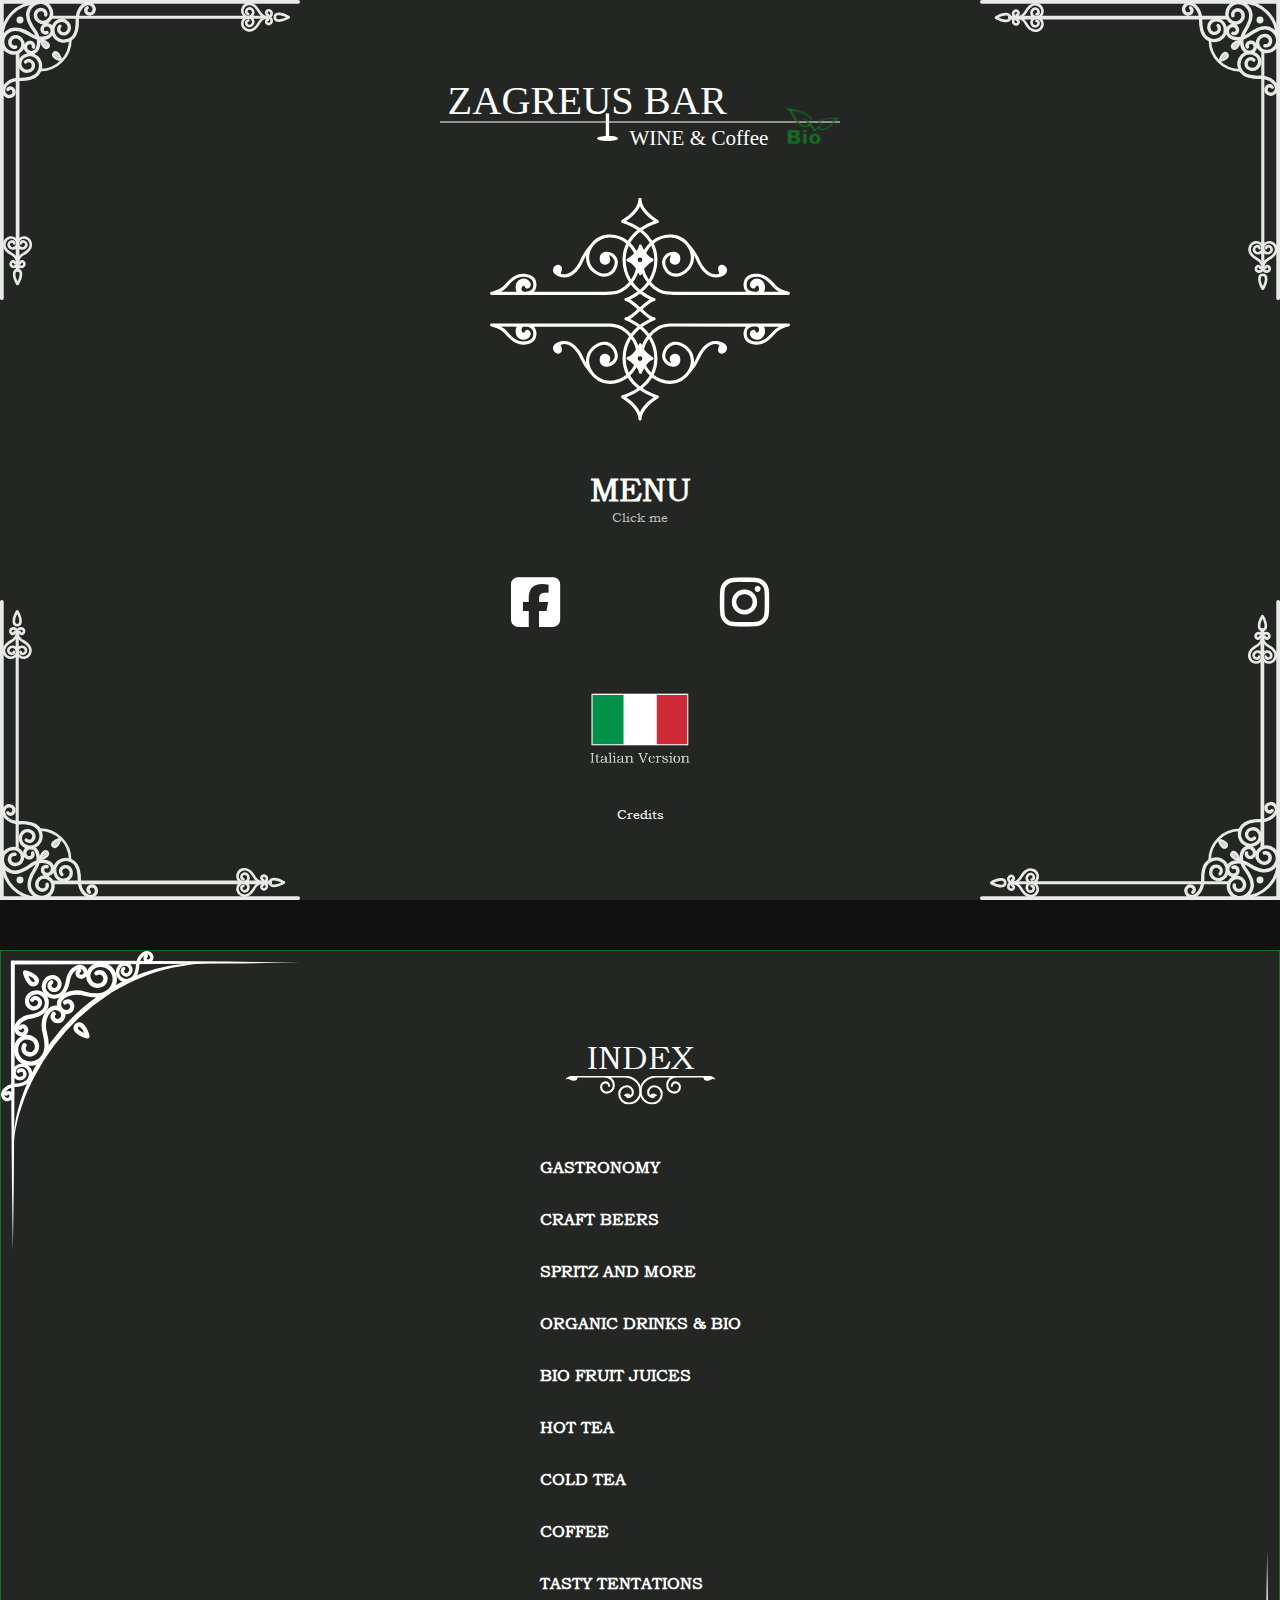
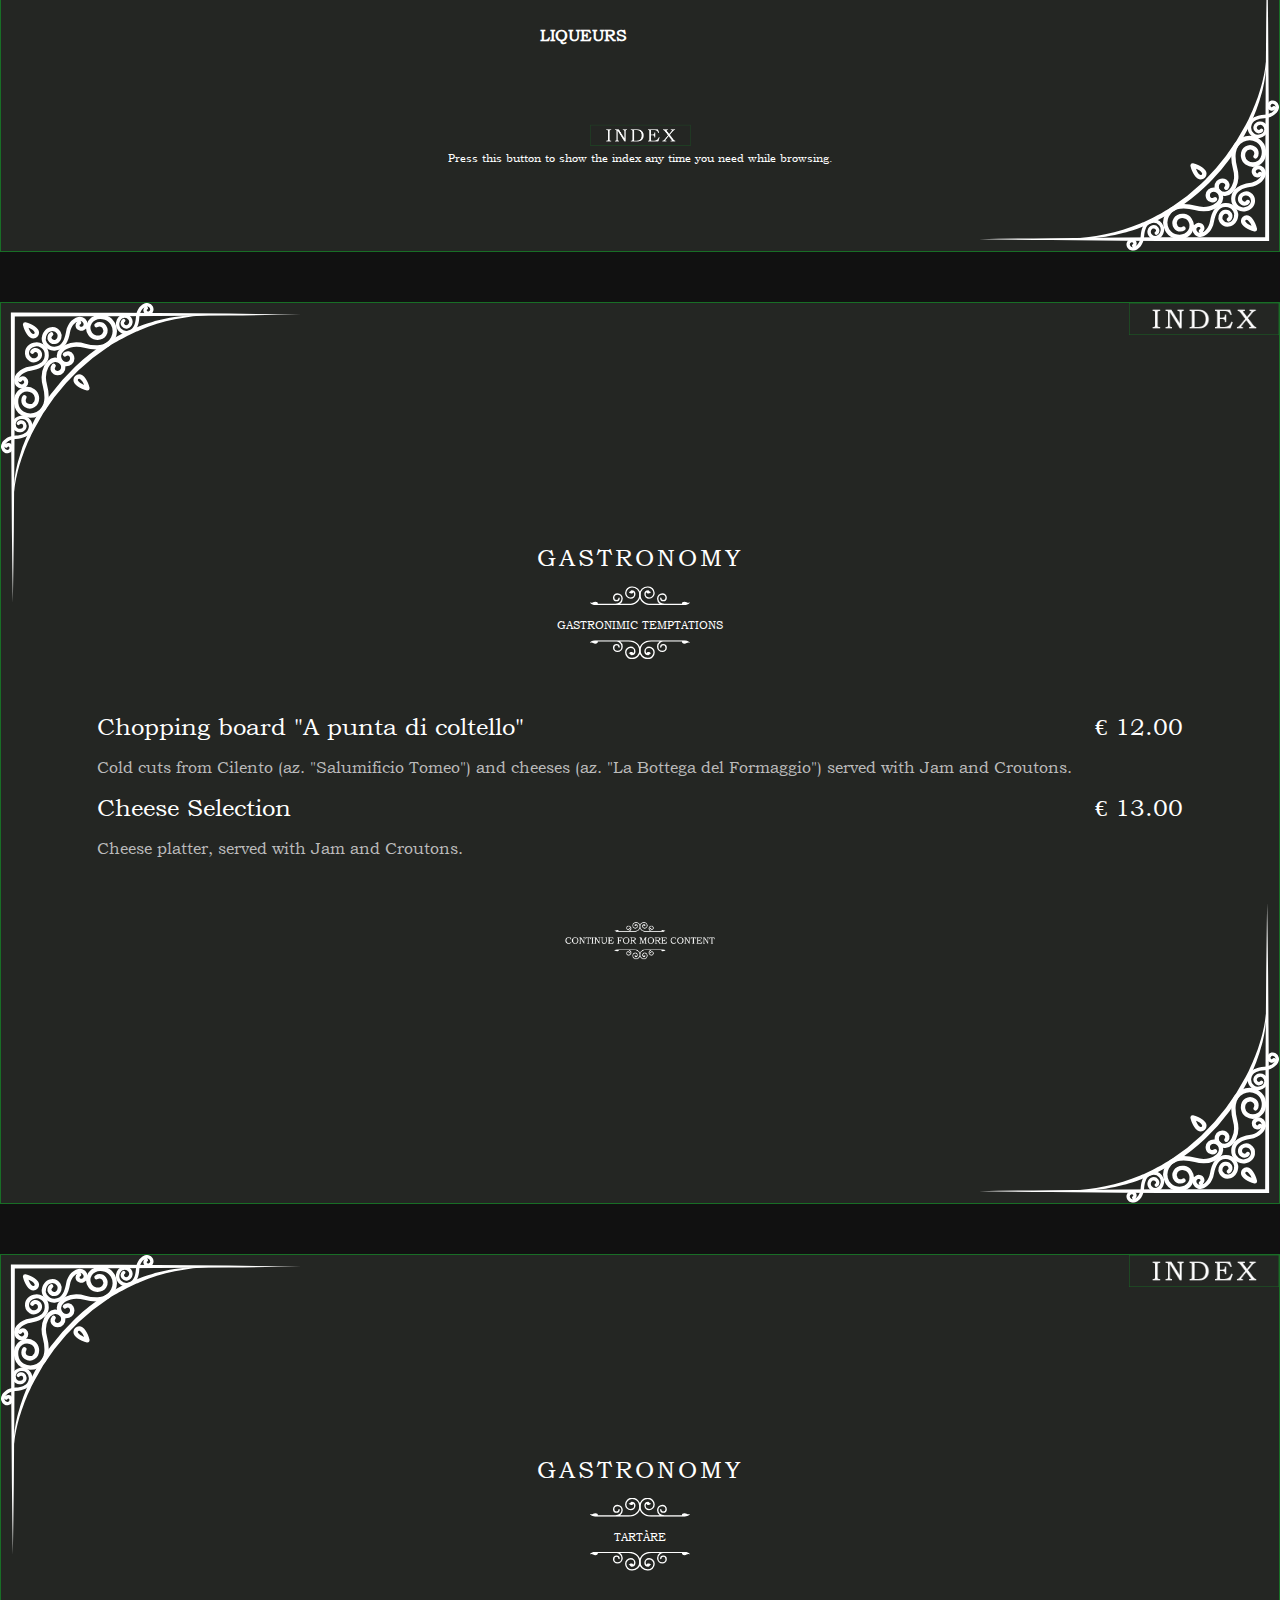
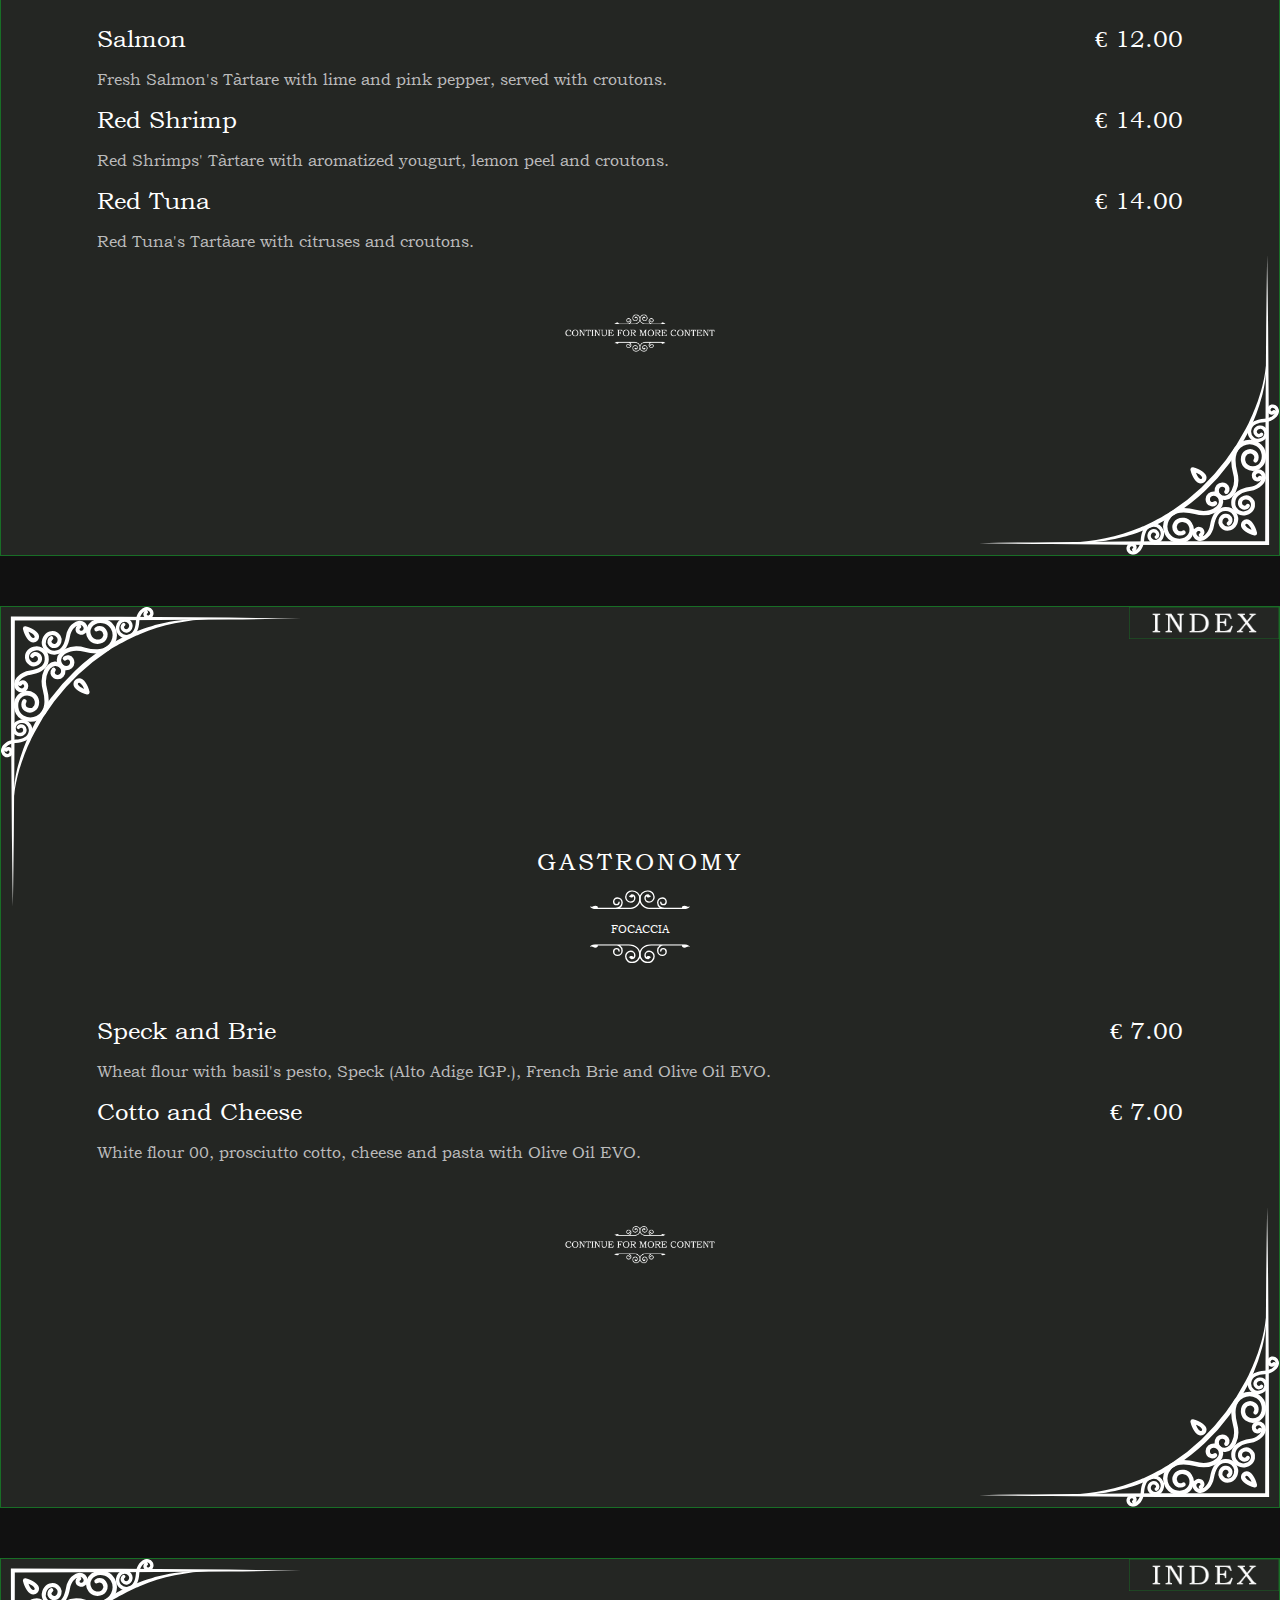
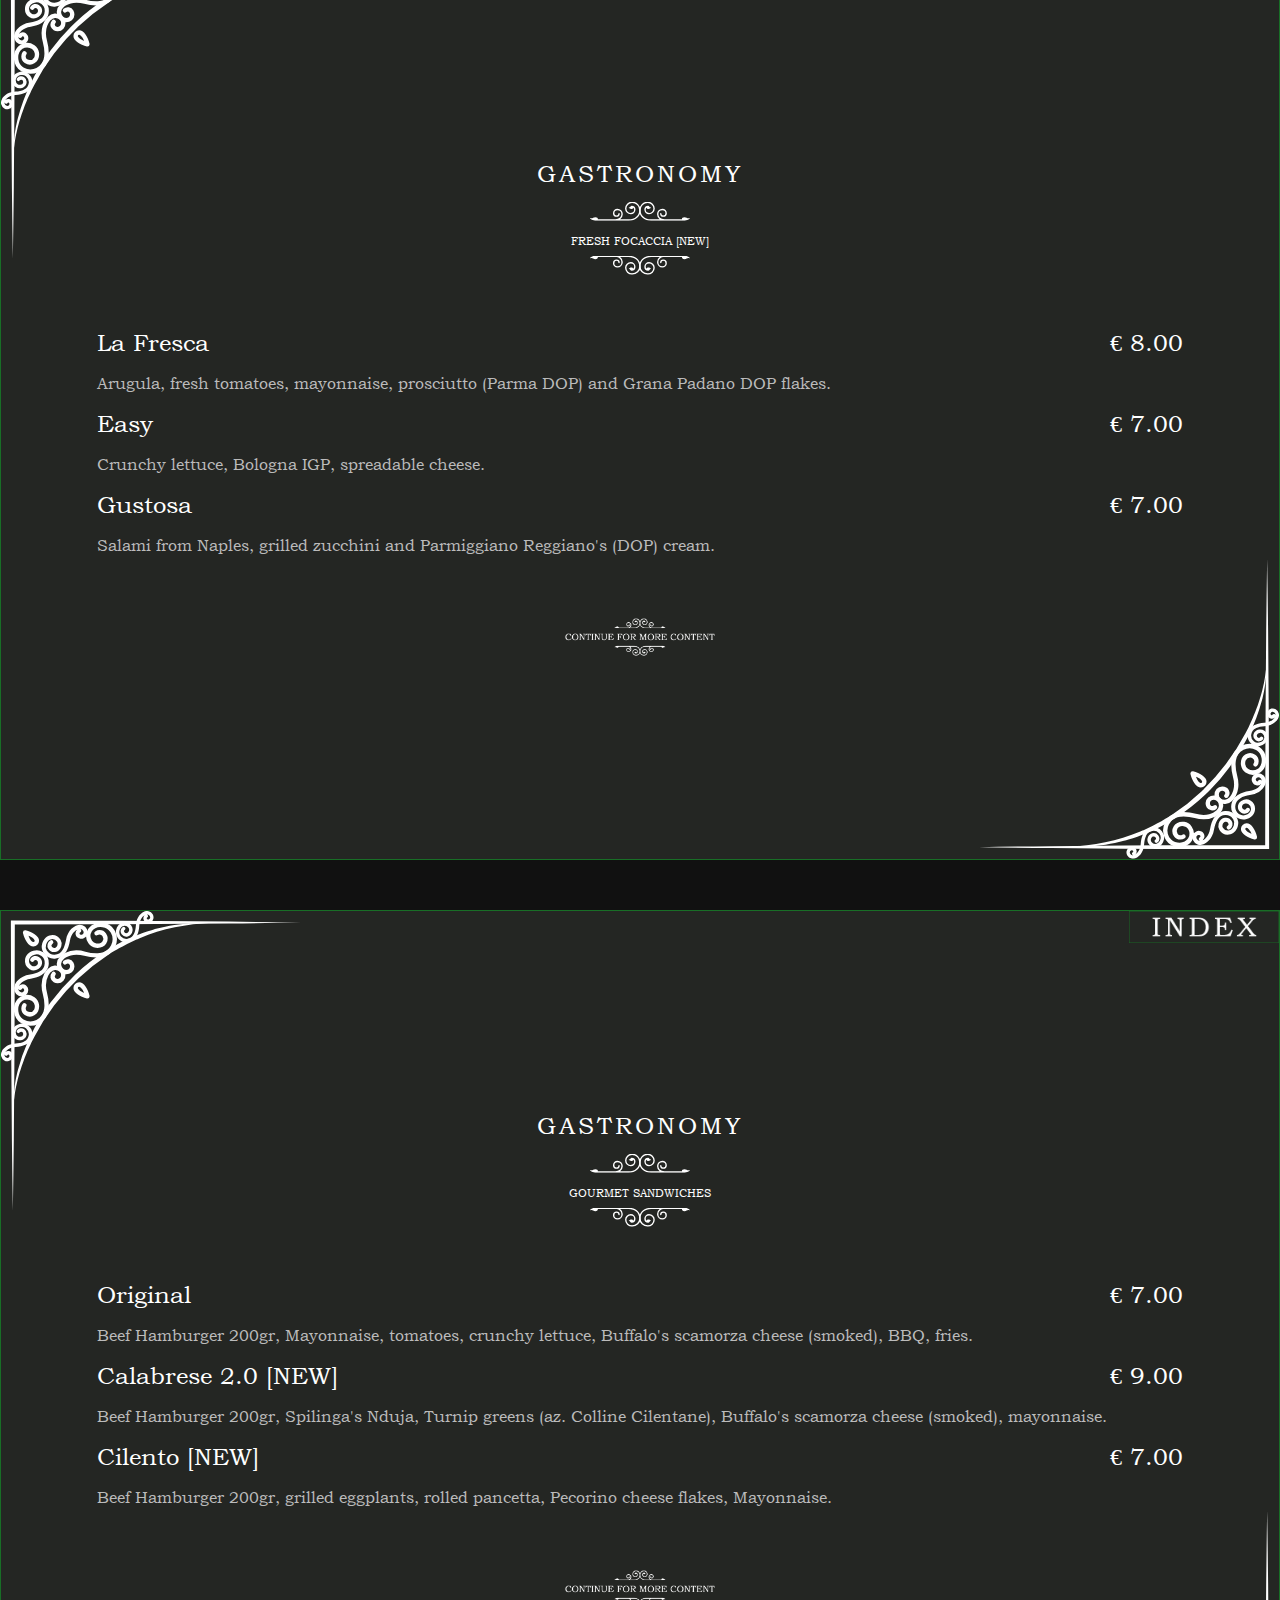
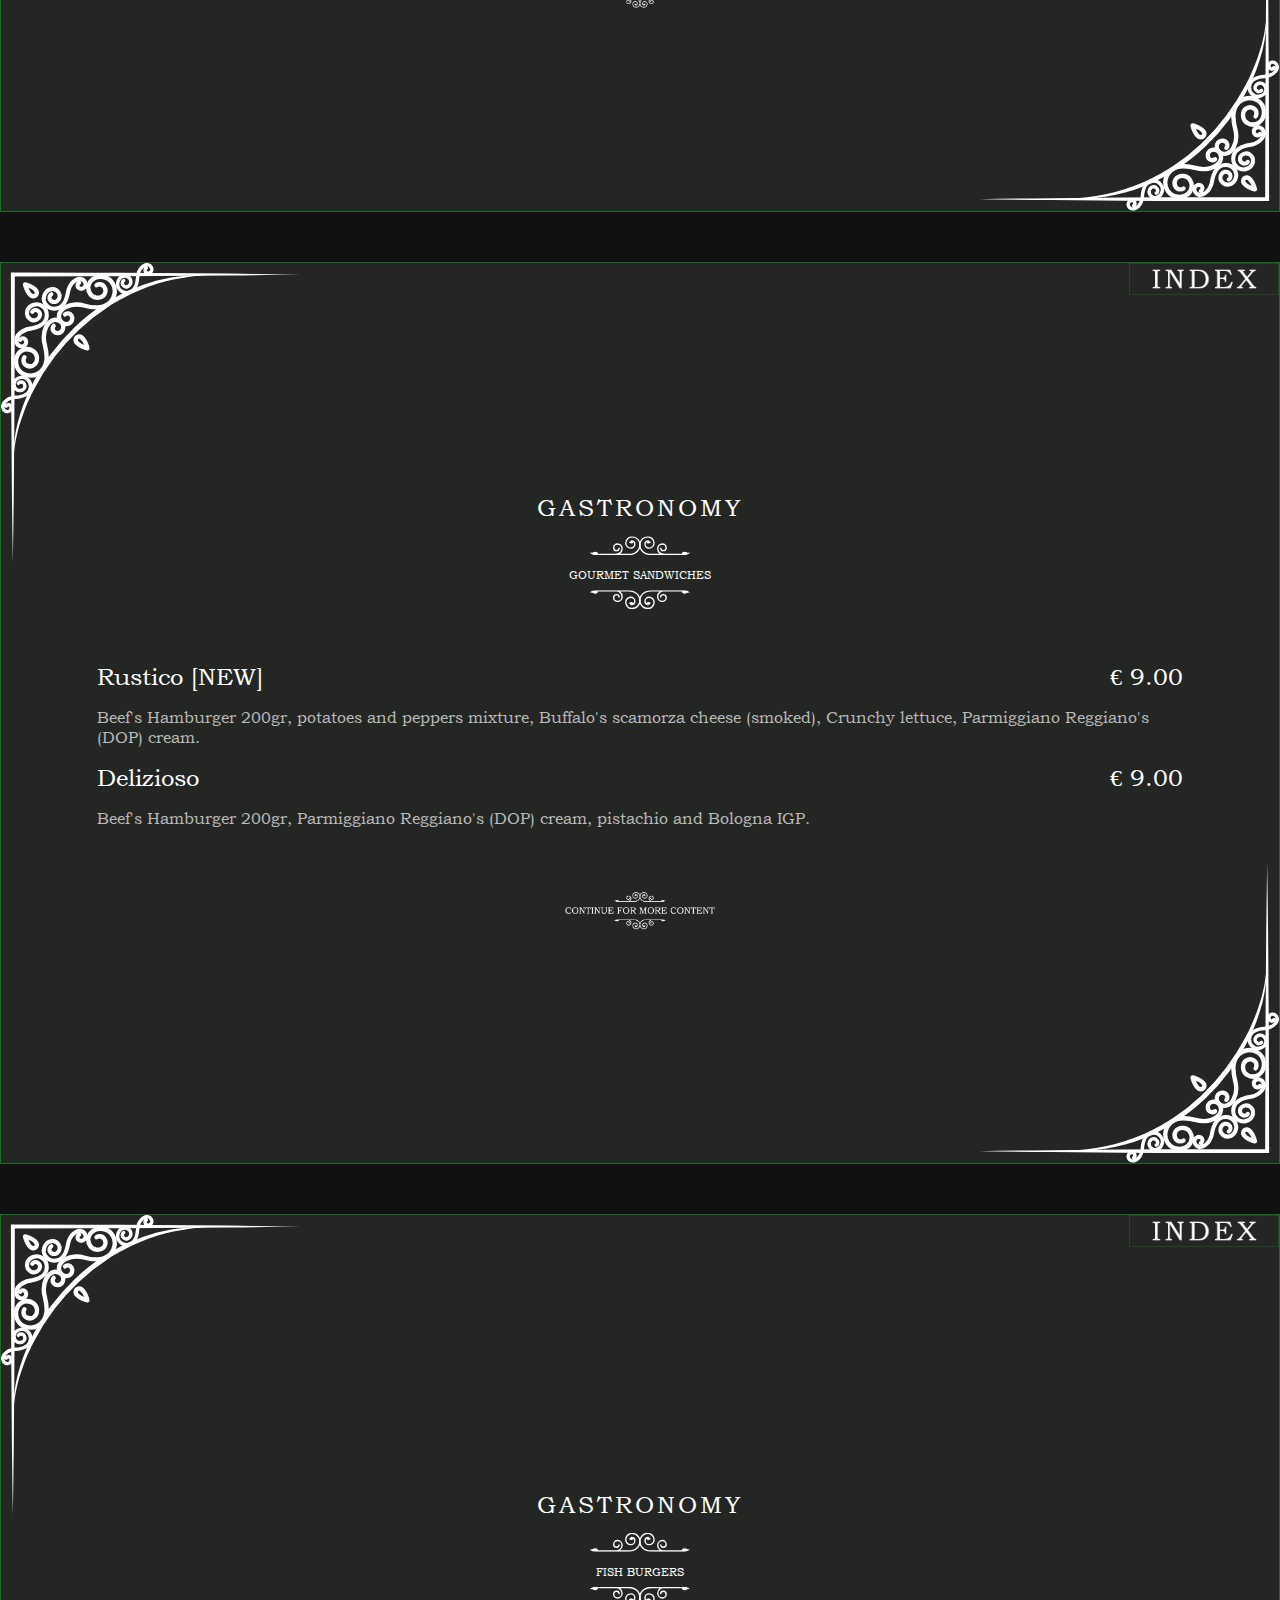
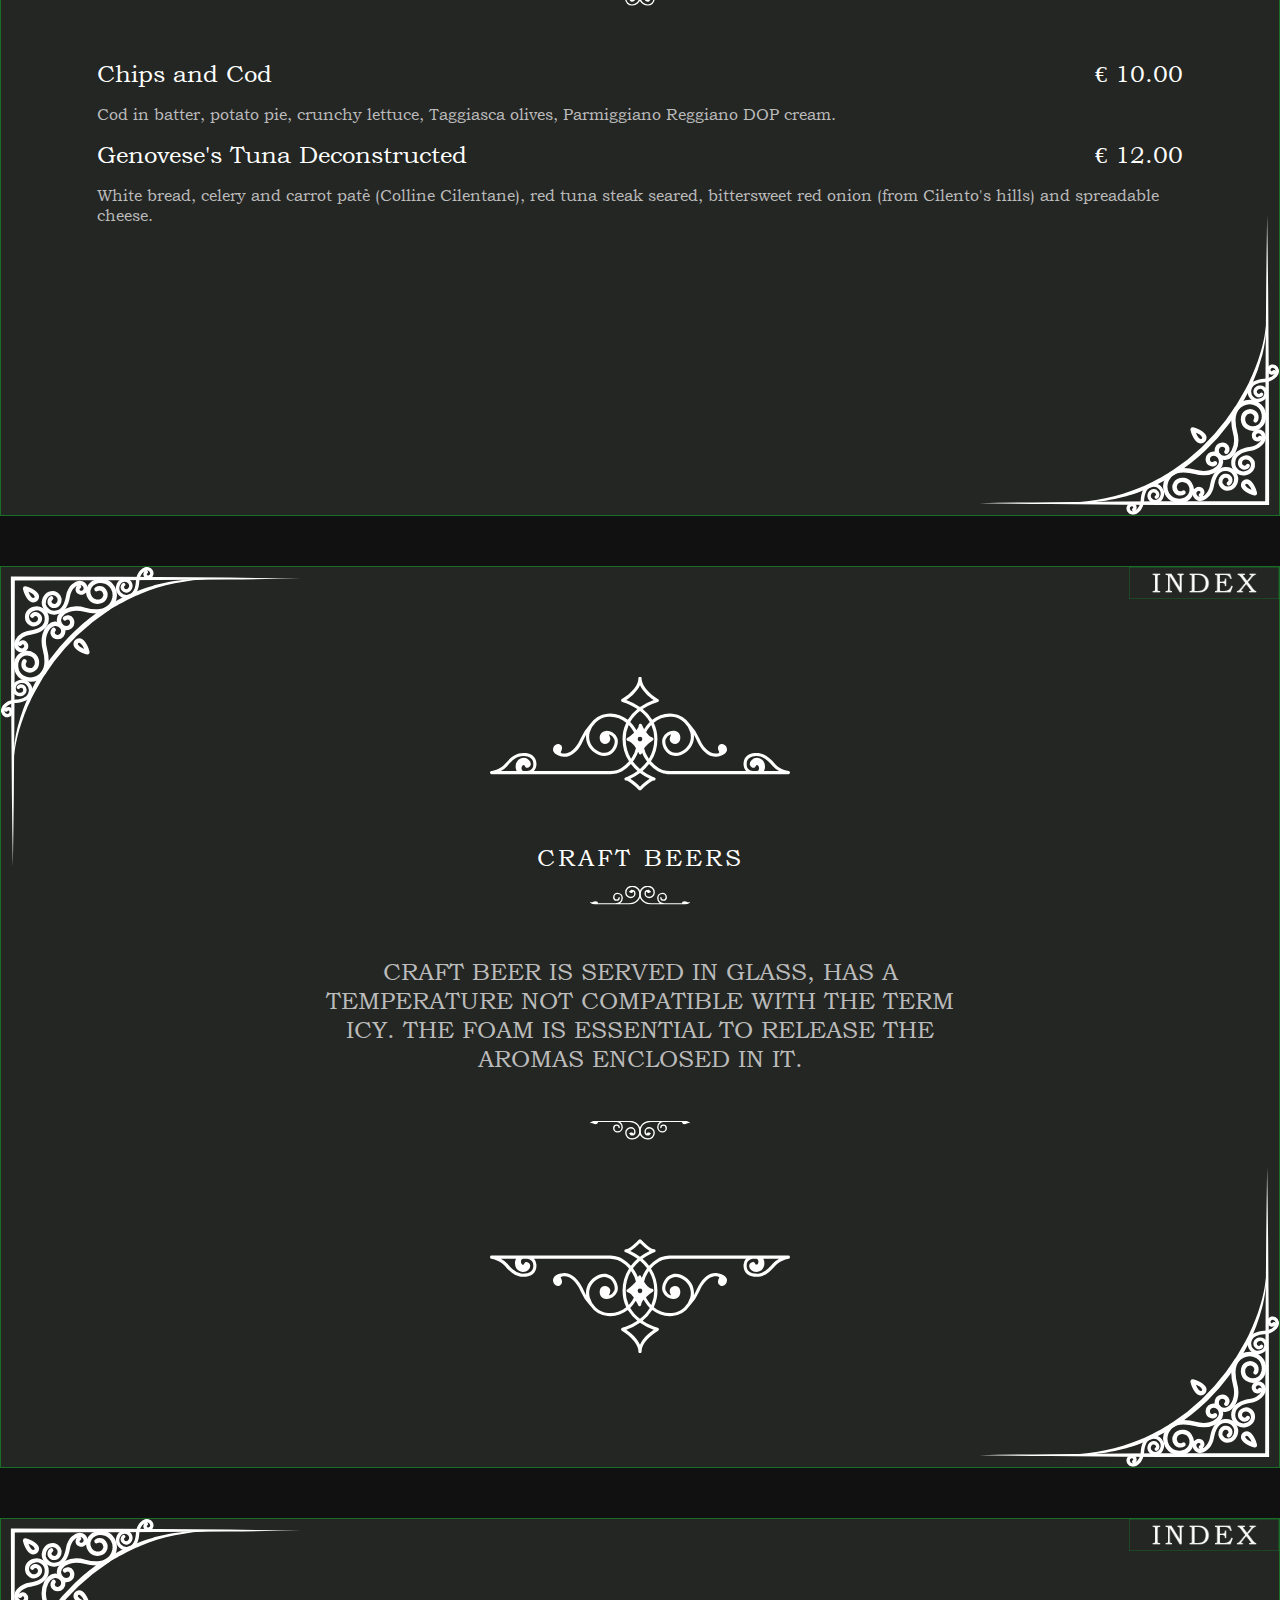
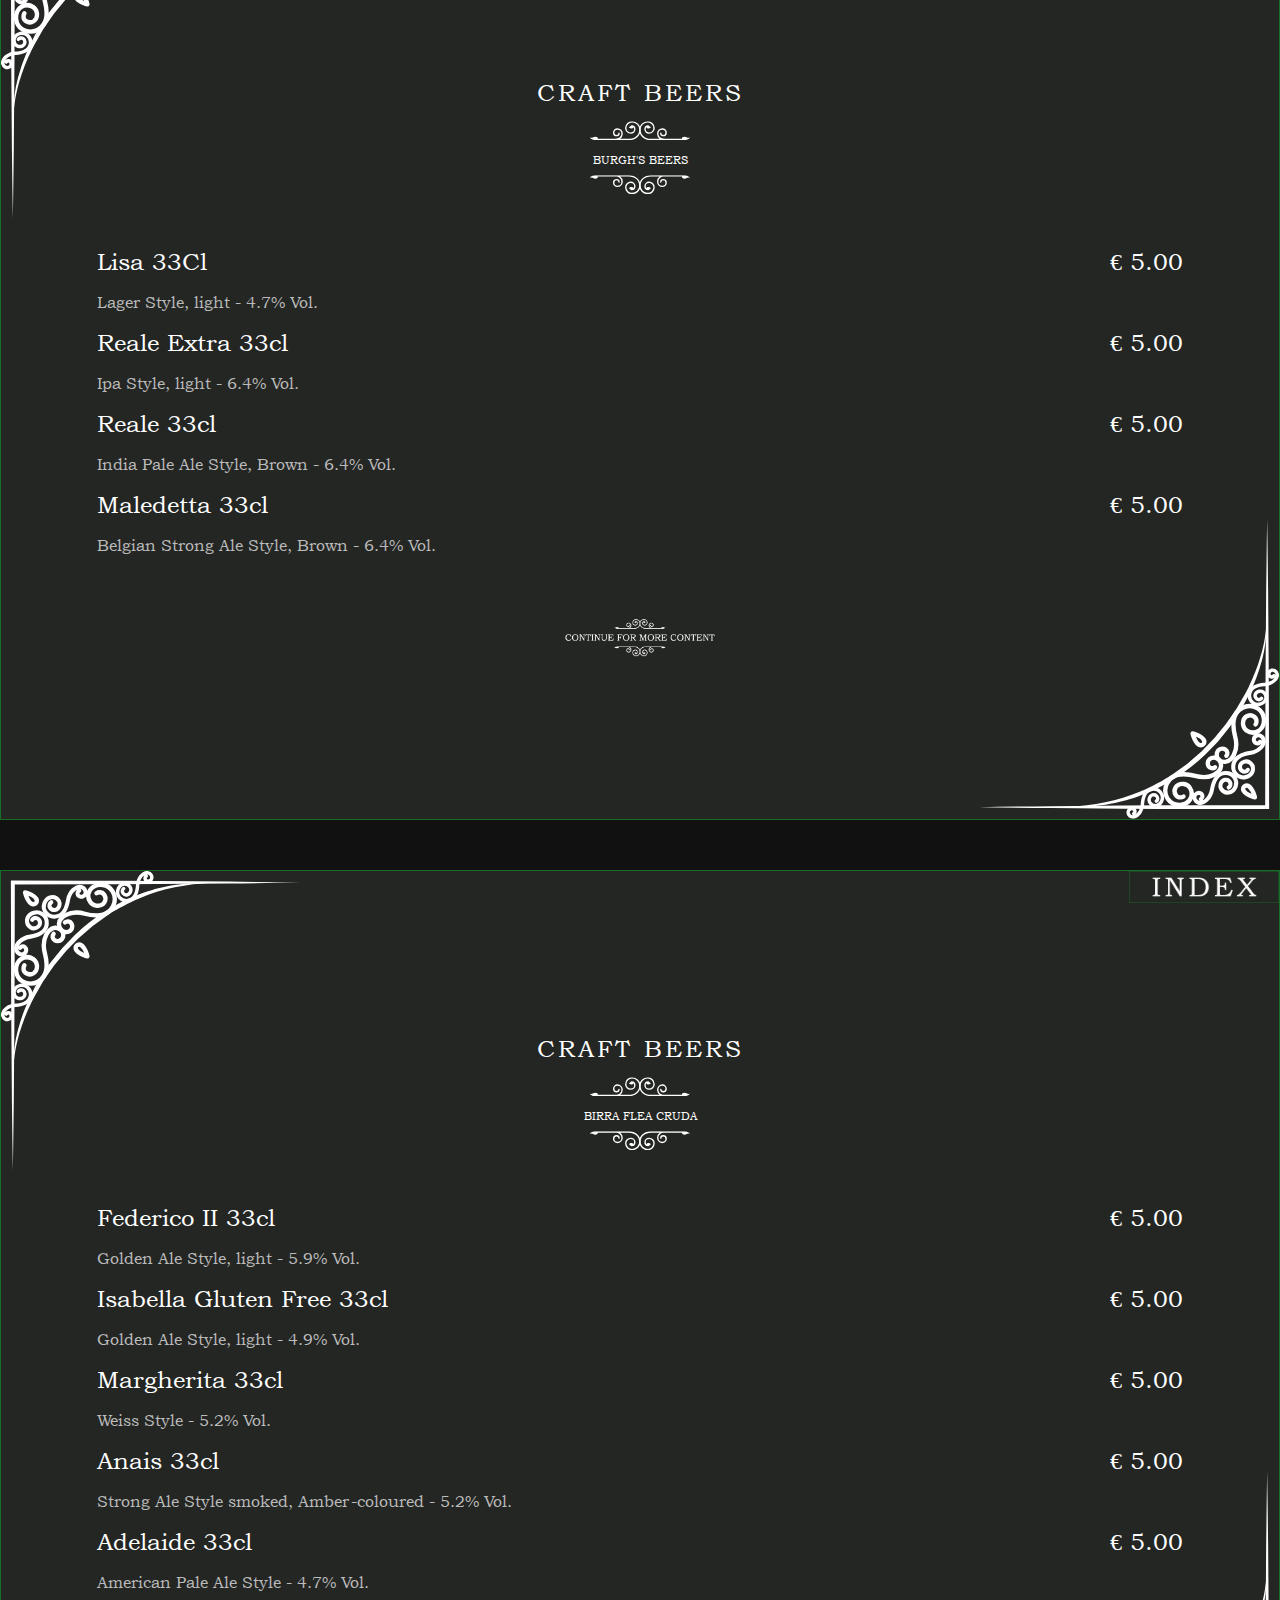
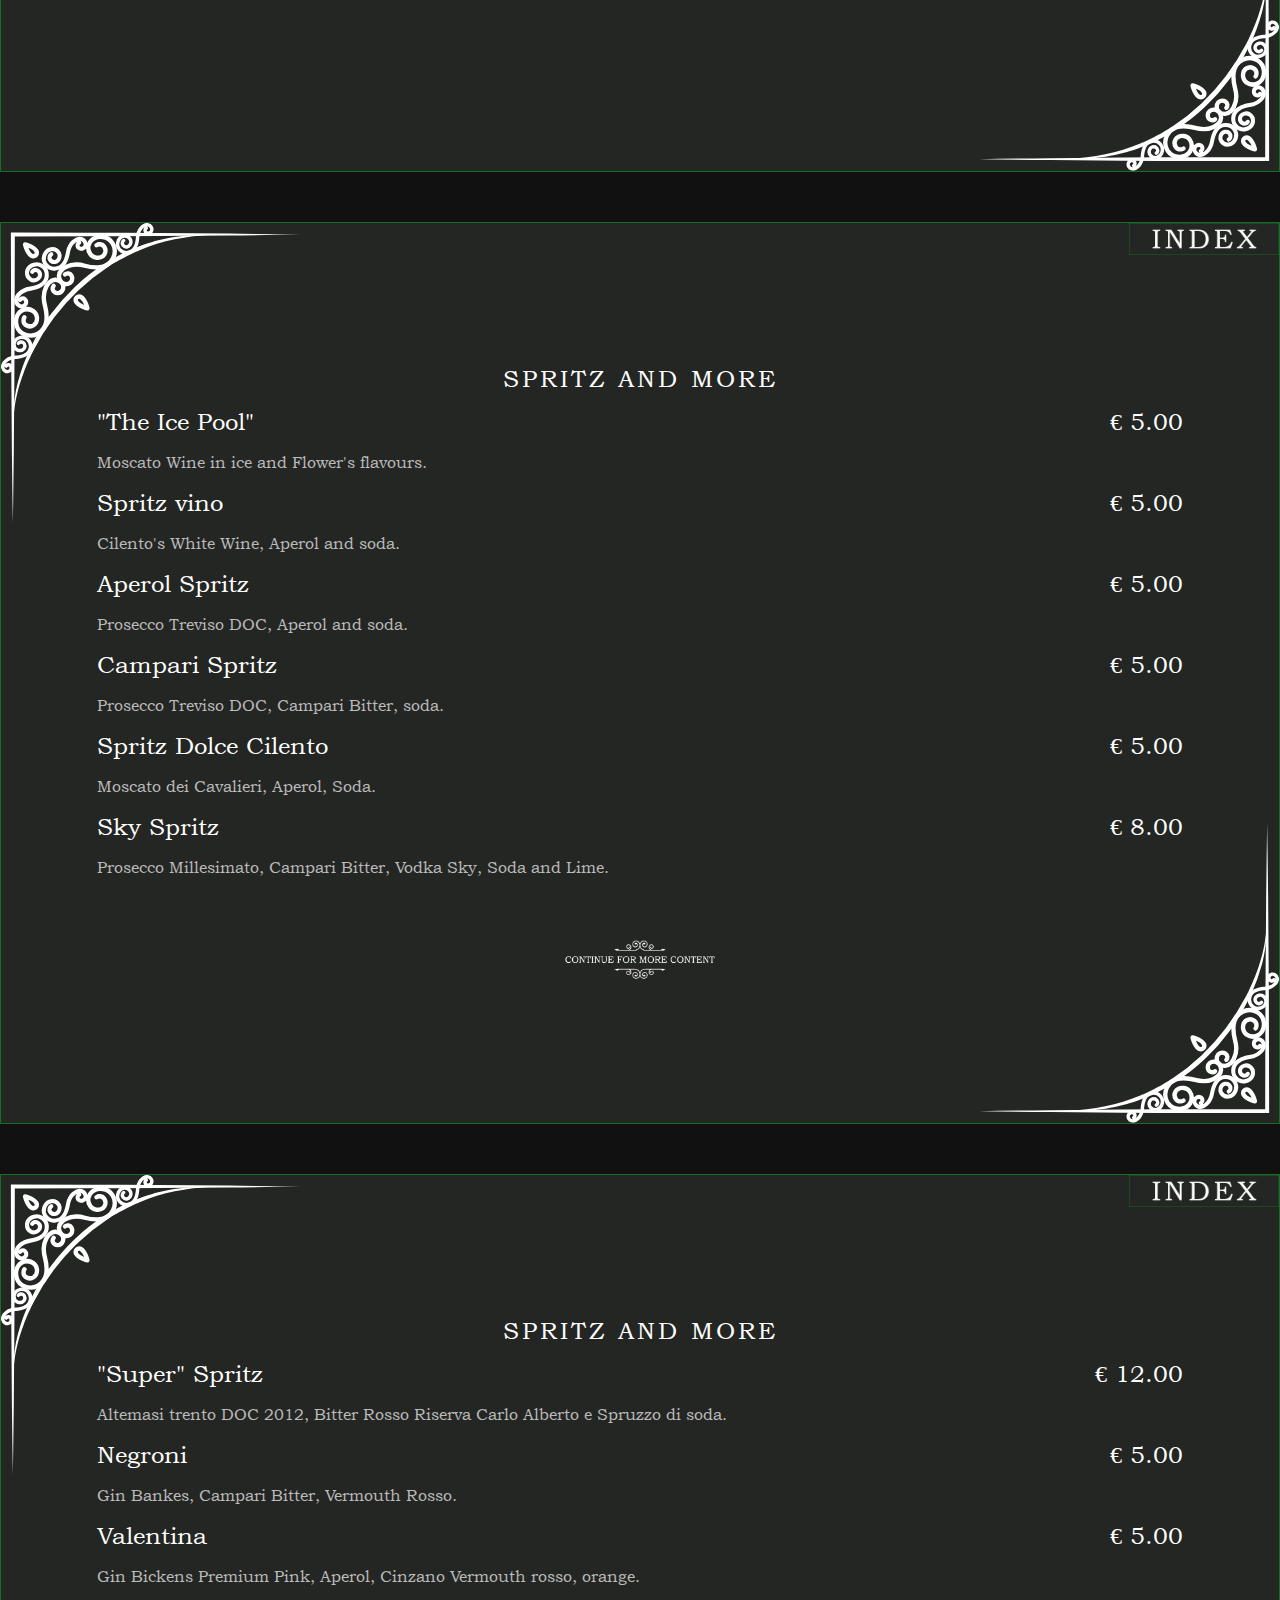
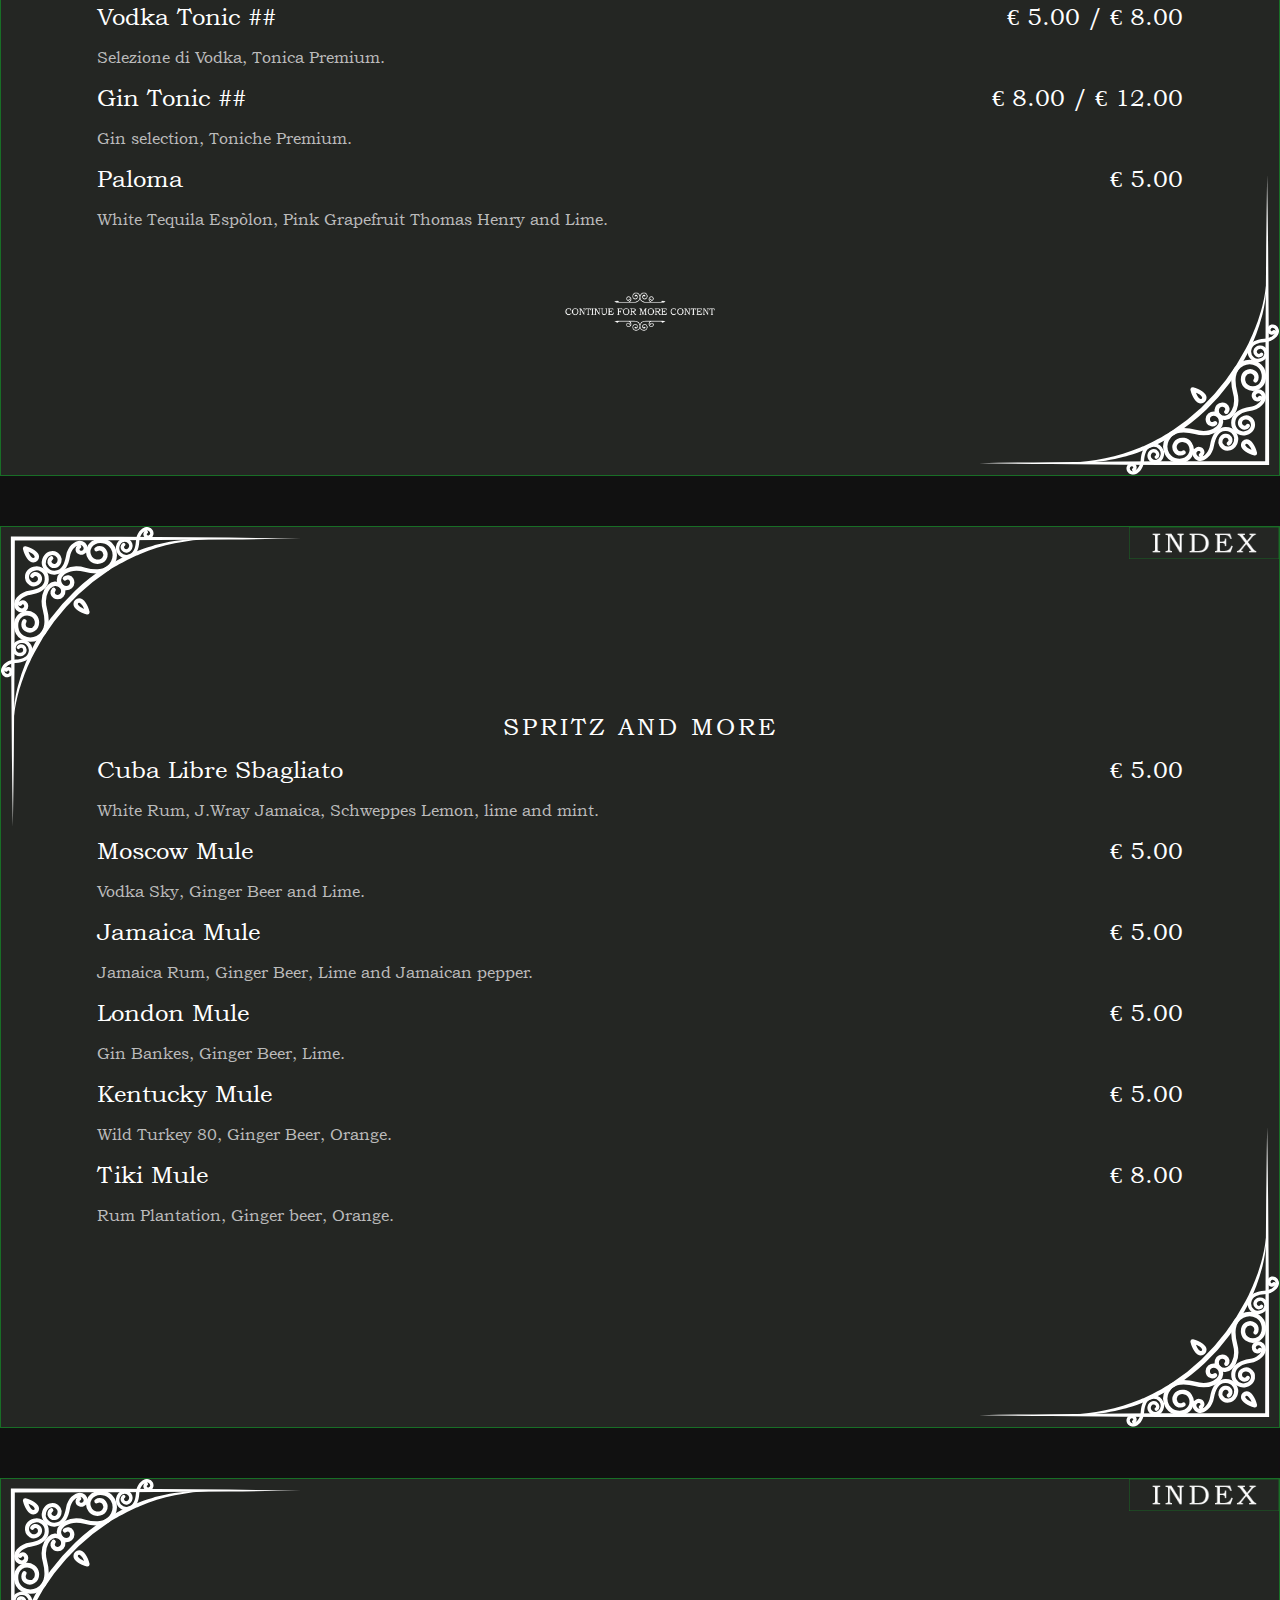
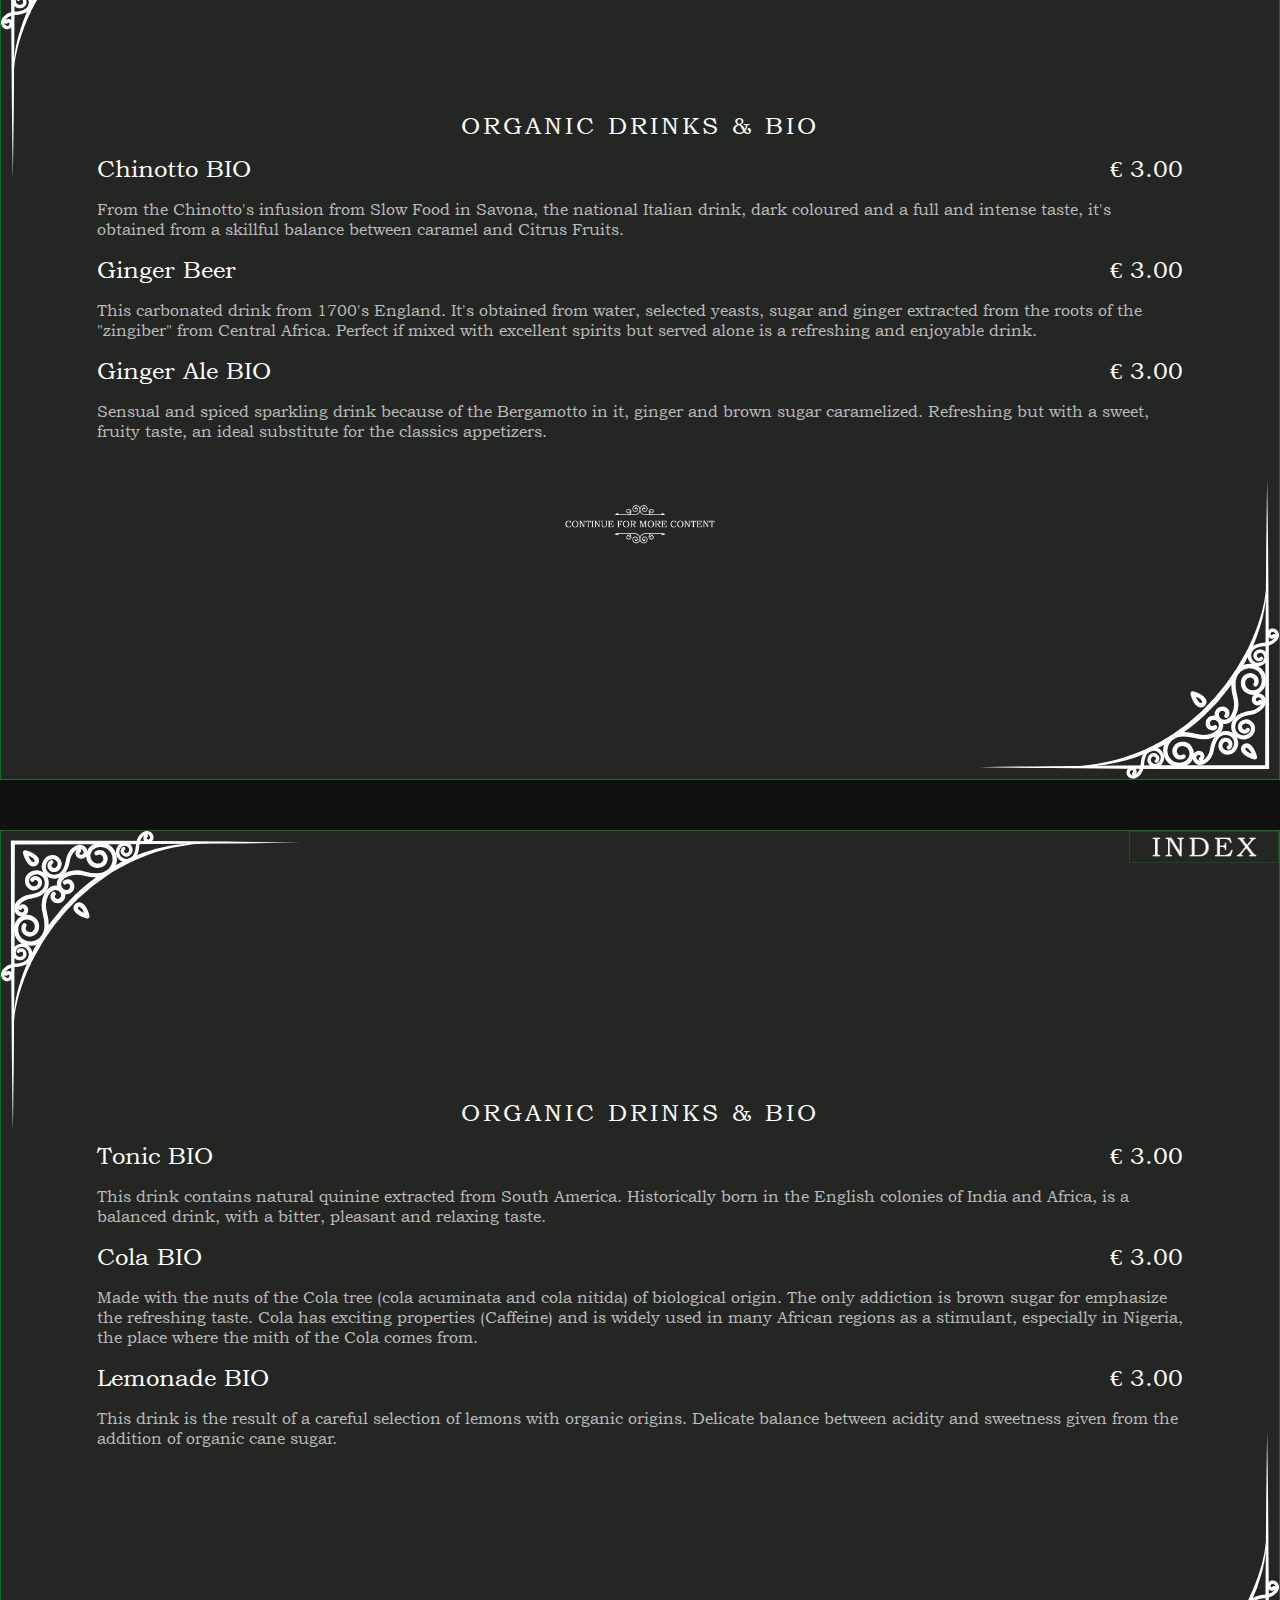
==== commit 26640710: "13052022-09.57" ====
--- a/eng.html
+++ b/eng.html
@@ -1602,7 +1602,6 @@
         </div>
         <div class="content">
             <div class="title">
-                <img src="./img/fancy_half.svg" alt="" class="fancy_up">
                 <h2>LIQUEURS</h2>
                 <img src="./img/divisorio_thin.svg" alt="" class="div_dwn">
                 <ul>
@@ -1633,10 +1632,26 @@
                     <li>Amaro castellabate</li>
                     <li>€ 3.00</li>
                 </ul>
-
-                <img src="./img/fancy_half.svg" alt="" class="fancy_dwn">
-            </div>
-
+            </div>
+    </section>
+    <hr>
+    <!-- end -->
+    <section id="end">
+        <!-- Decorazioni -->
+        <div class="deco">
+            <img src="./img/altosx_cover.svg" class="usx" alt="">
+            <img src="./img/altosx_cover.svg" class="udx" alt="">
+            <img src="./img/altosx_cover.svg" class="dsx" alt="">
+            <img src="./img/altosx_cover.svg" class="ddx" alt="">
+        </div>
+        <div class="content">
+            <img src="./img/fancy_half.svg" alt="" class="fancy_up">
+
+            <p>Menu created with <span>&#128155;</span> and <span>&#x2615;</span> by <br> &copy;Raimondo Rinaldi</p>
+            <a href="">raimondorinaldi.com</a>
+            <img src="./img/fancy_half.svg" alt="" class="fancy_dwn">
+            <a href="#book_cover">Top</a>
+        </div>
     </section>
     <div id="overlay"></div>
     <script src="./js/script.js"></script>
--- a/css/main.css
+++ b/css/main.css
@@ -46,6 +46,46 @@
 
 p {
   color: white;
+}
+
+.deco img {
+  width: 300px;
+}
+
+@media only screen and (max-width: 800px) {
+  .deco img {
+    width: 180px;
+  }
+}
+
+.deco .usx {
+  position: absolute;
+  top: 0;
+  left: 0;
+}
+
+.deco .udx {
+  position: absolute;
+  top: 0;
+  right: 0;
+  -webkit-transform: rotate(90deg);
+          transform: rotate(90deg);
+}
+
+.deco .dsx {
+  position: absolute;
+  bottom: 0;
+  left: 0;
+  -webkit-transform: rotate(-90deg);
+          transform: rotate(-90deg);
+}
+
+.deco .ddx {
+  position: absolute;
+  bottom: 0;
+  right: 0;
+  -webkit-transform: rotate(180deg);
+          transform: rotate(180deg);
 }
 
 .title_idx {
@@ -204,46 +244,6 @@
   height: 100vh;
 }
 
-#book_cover .deco img {
-  width: 300px;
-}
-
-@media only screen and (max-width: 800px) {
-  #book_cover .deco img {
-    width: 180px;
-  }
-}
-
-#book_cover .deco .usx {
-  position: absolute;
-  top: 0;
-  left: 0;
-}
-
-#book_cover .deco .udx {
-  position: absolute;
-  top: 0;
-  right: 0;
-  -webkit-transform: rotate(90deg);
-          transform: rotate(90deg);
-}
-
-#book_cover .deco .dsx {
-  position: absolute;
-  bottom: 0;
-  left: 0;
-  -webkit-transform: rotate(-90deg);
-          transform: rotate(-90deg);
-}
-
-#book_cover .deco .ddx {
-  position: absolute;
-  bottom: 0;
-  right: 0;
-  -webkit-transform: rotate(180deg);
-          transform: rotate(180deg);
-}
-
 #book_cover .content {
   display: -webkit-box;
   display: -ms-flexbox;
@@ -982,6 +982,57 @@
 
 @media only screen and (max-width: 800px) {
   #liam1 .content p {
+    padding: 1rem;
+    font-size: 1rem;
+    width: 90%;
+  }
+}
+
+#end {
+  background: #242623;
+  position: relative;
+  height: 100vh;
+}
+
+#end .content {
+  display: -webkit-box;
+  display: -ms-flexbox;
+  display: flex;
+  -webkit-box-orient: vertical;
+  -webkit-box-direction: normal;
+      -ms-flex-direction: column;
+          flex-direction: column;
+  position: absolute;
+  top: 50%;
+  left: 50%;
+  -webkit-transform: translate(-50%, -50%);
+          transform: translate(-50%, -50%);
+  text-align: center;
+}
+
+#end .content .fancy_up {
+  width: 300px;
+  padding: 3rem;
+}
+
+#end .content .fancy_dwn {
+  width: 300px;
+  padding: 3rem;
+  -webkit-transform: rotate(180deg);
+          transform: rotate(180deg);
+}
+
+#end .content p {
+  width: 90%;
+  padding: 3rem 3rem;
+  color: #bbbbbb;
+  margin: 0 auto;
+  font-size: 1.3rem;
+  text-transform: none;
+}
+
+@media only screen and (max-width: 800px) {
+  #end .content p {
     padding: 1rem;
     font-size: 1rem;
     width: 90%;
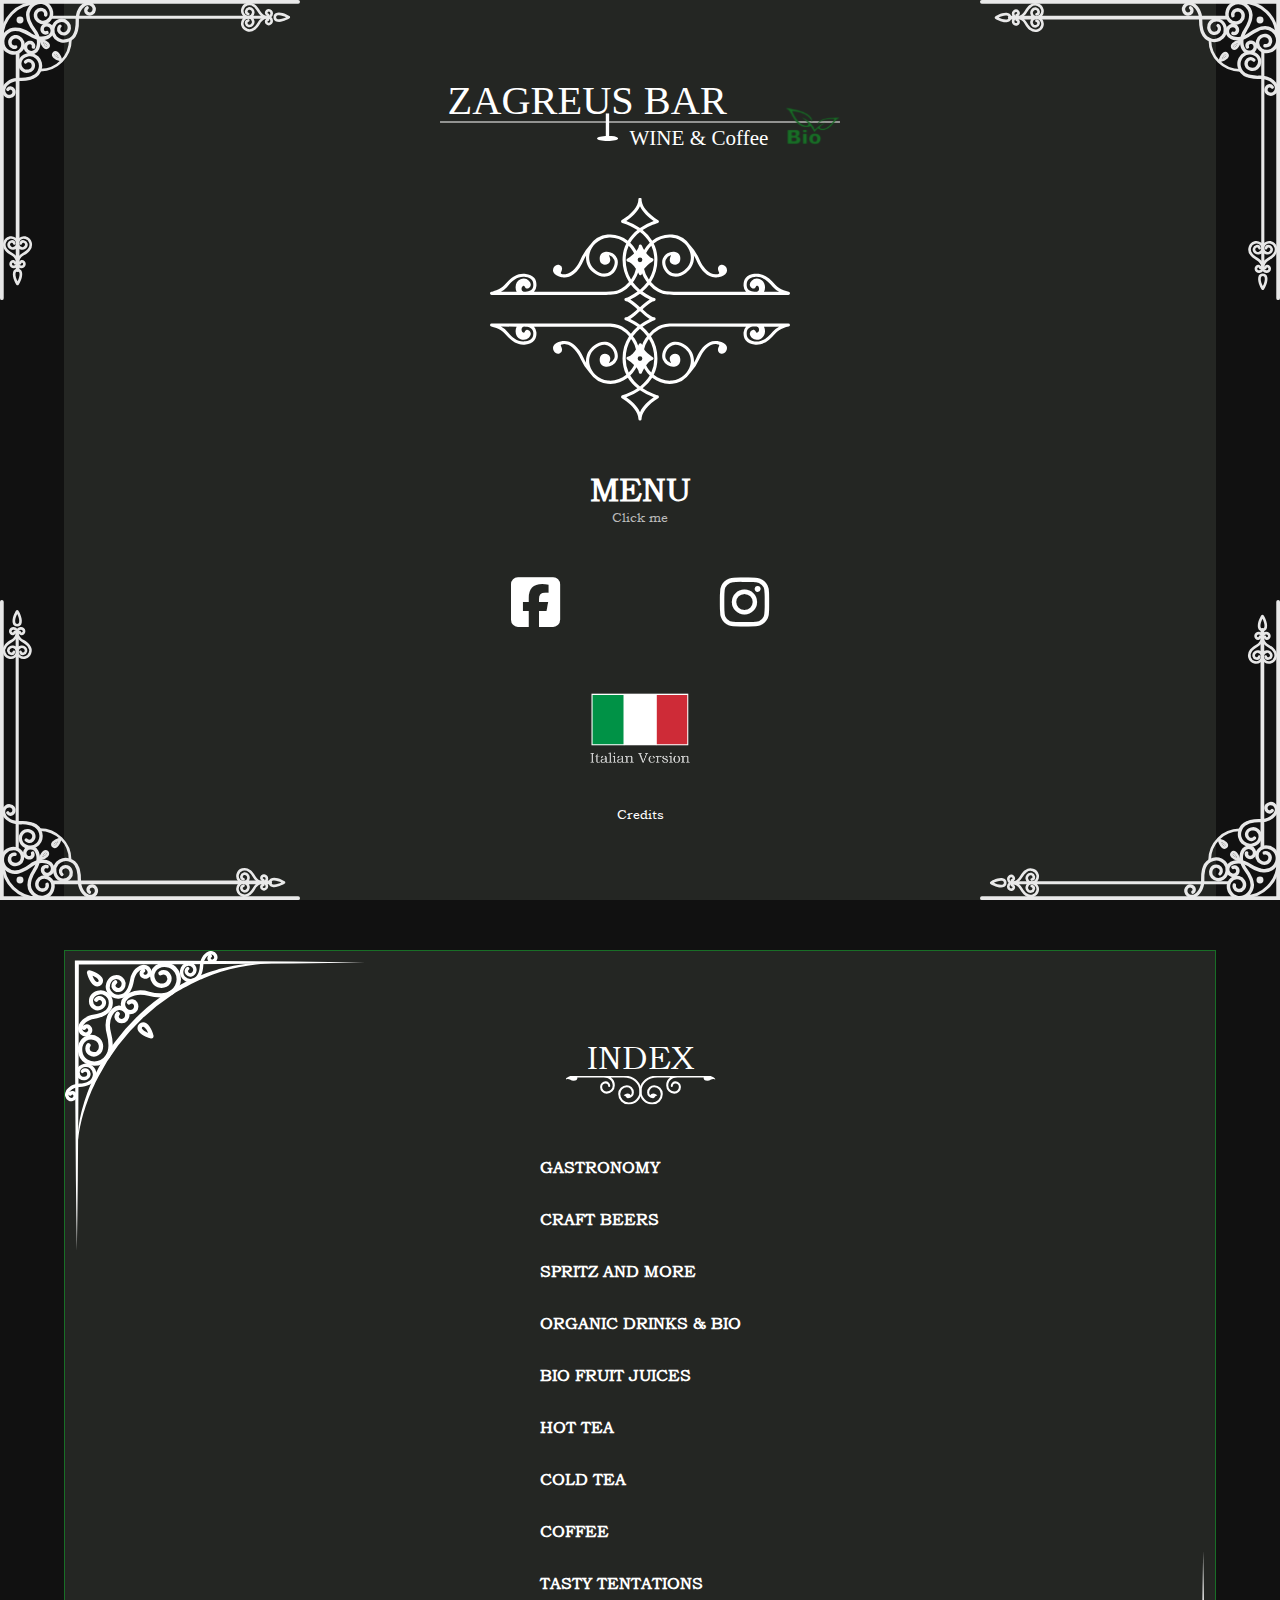
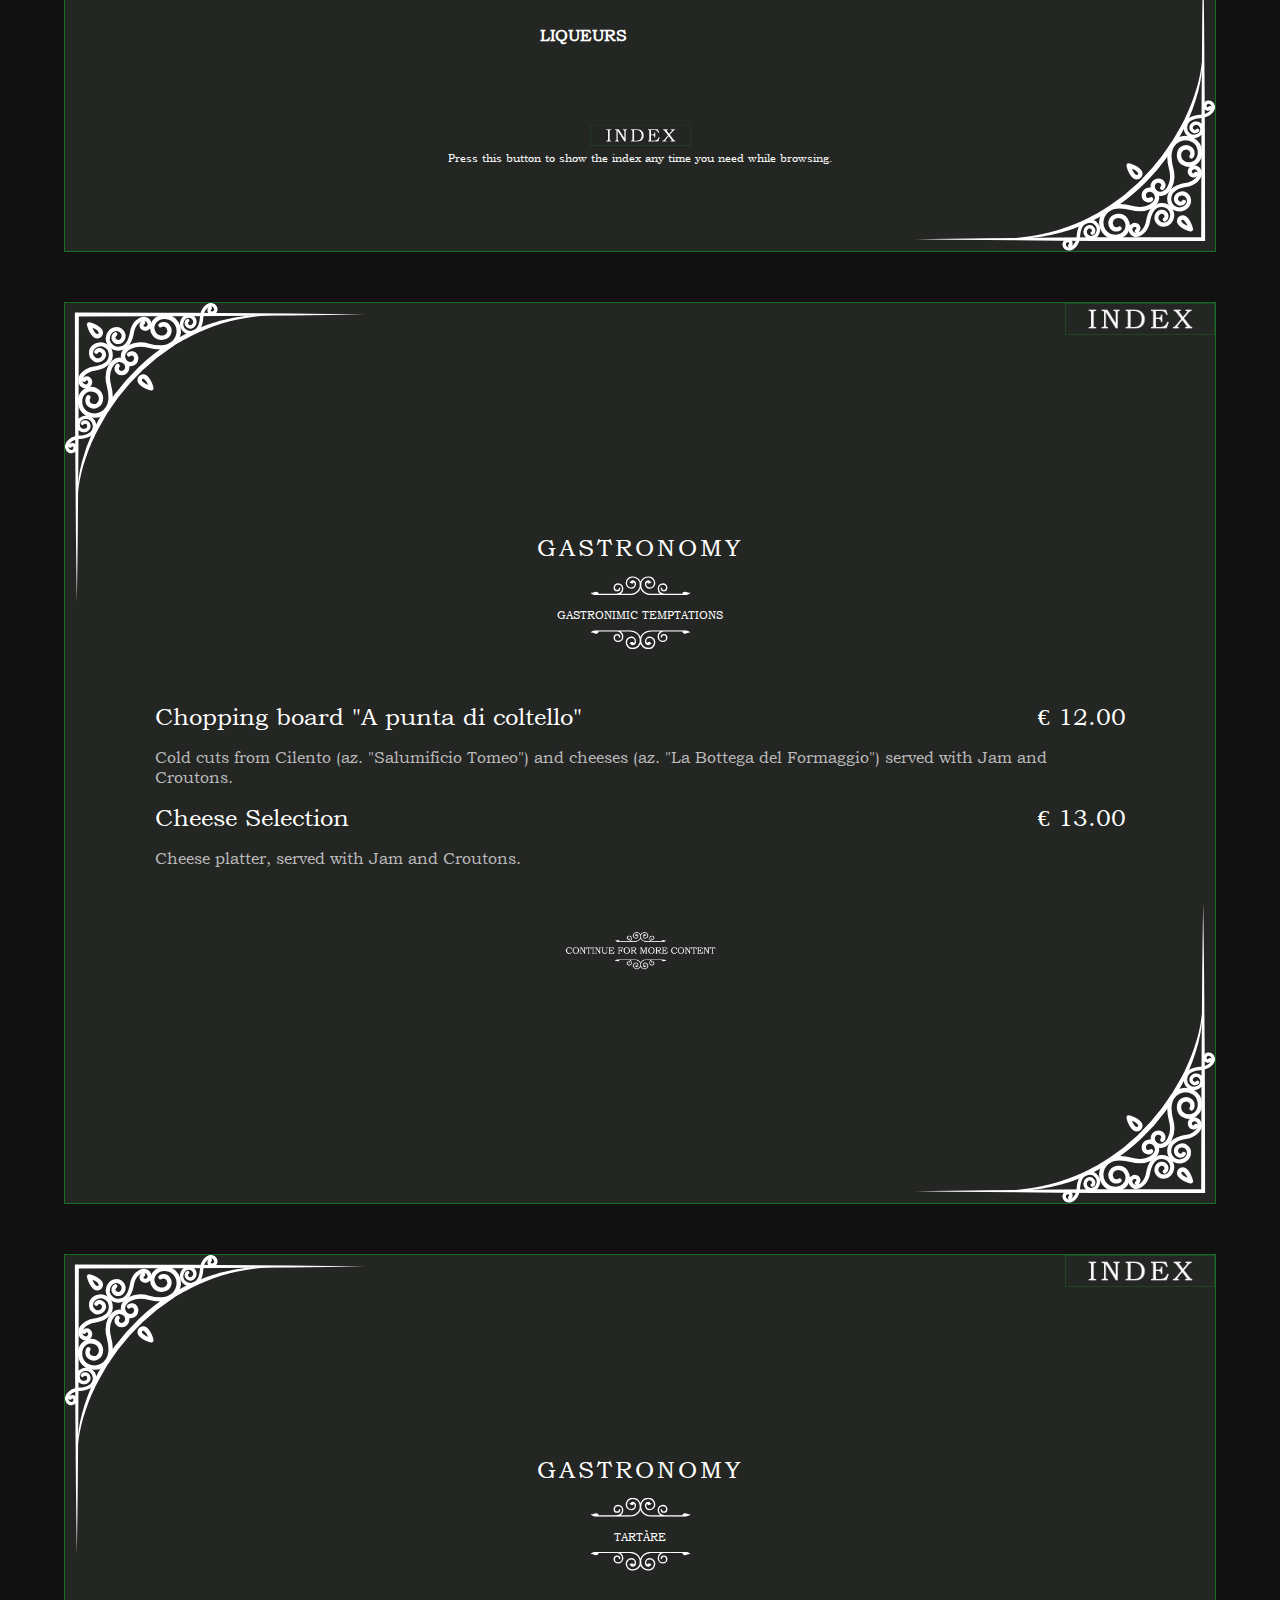
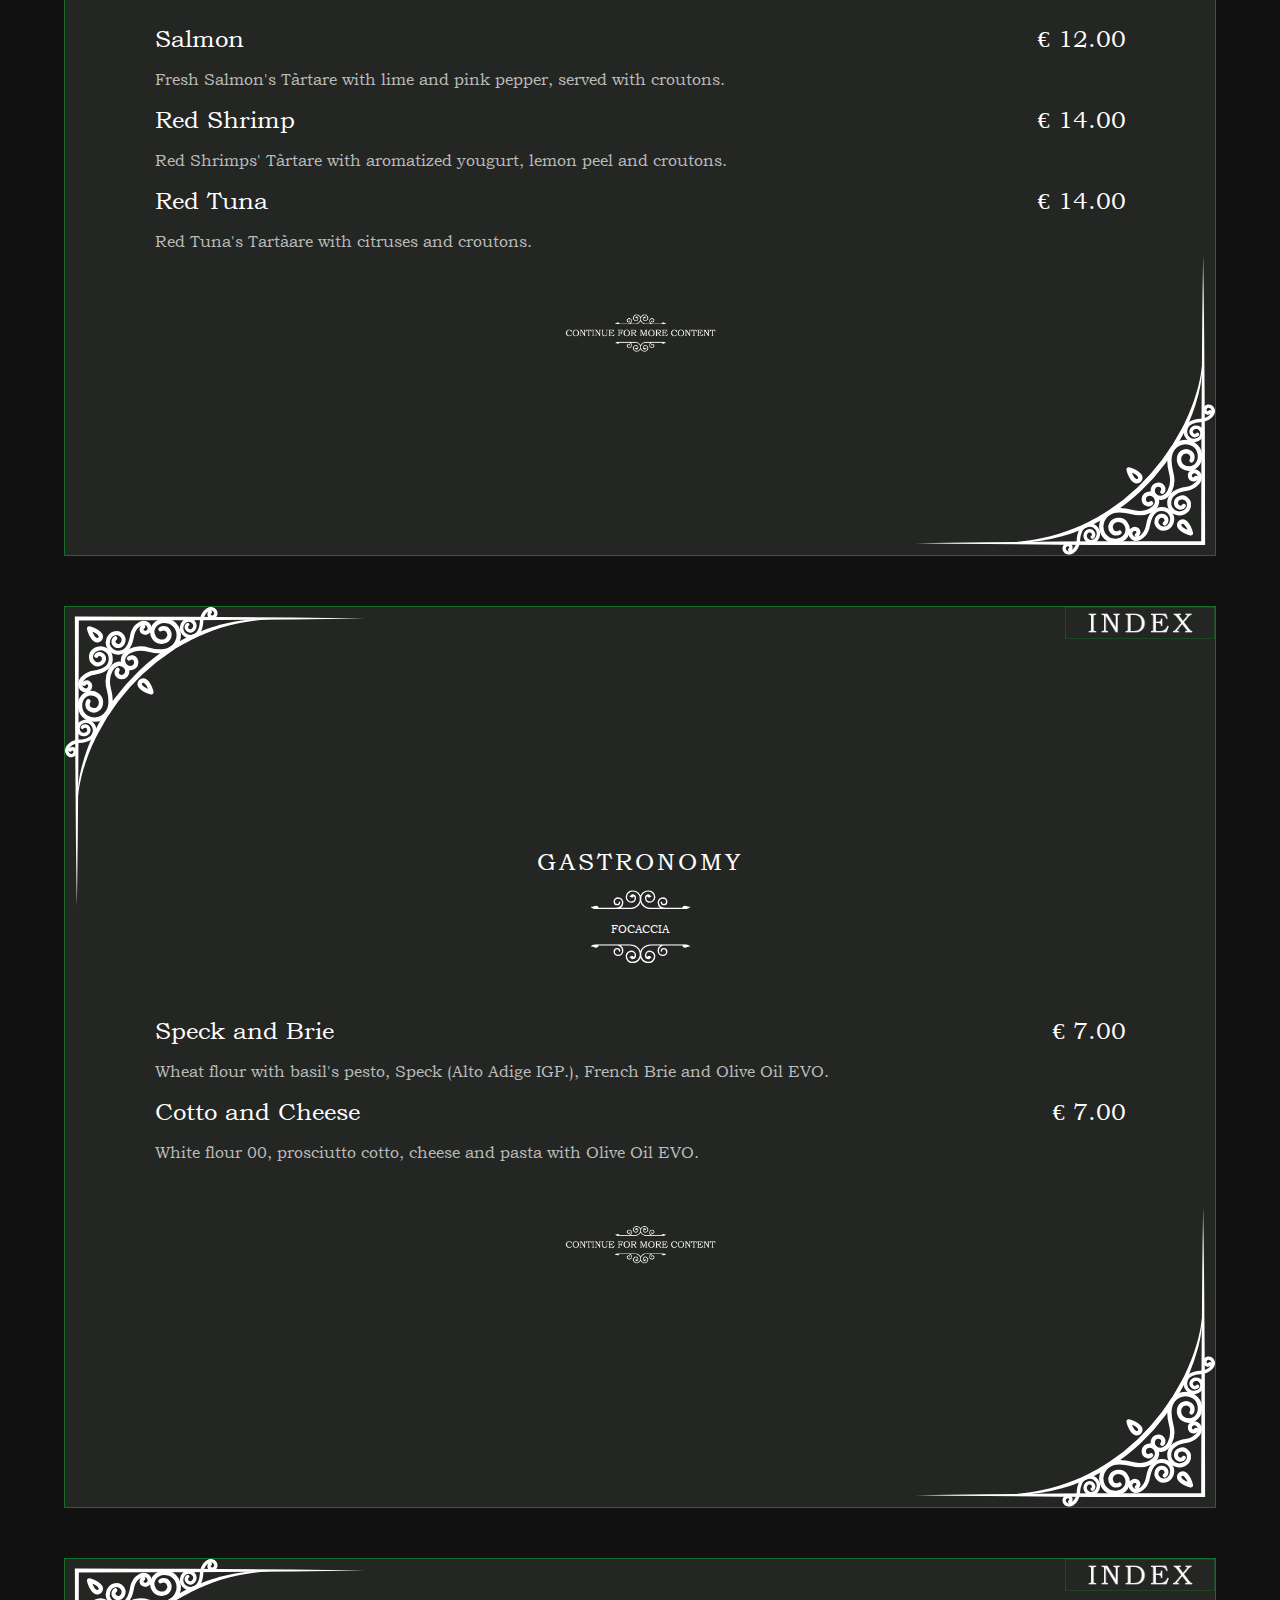
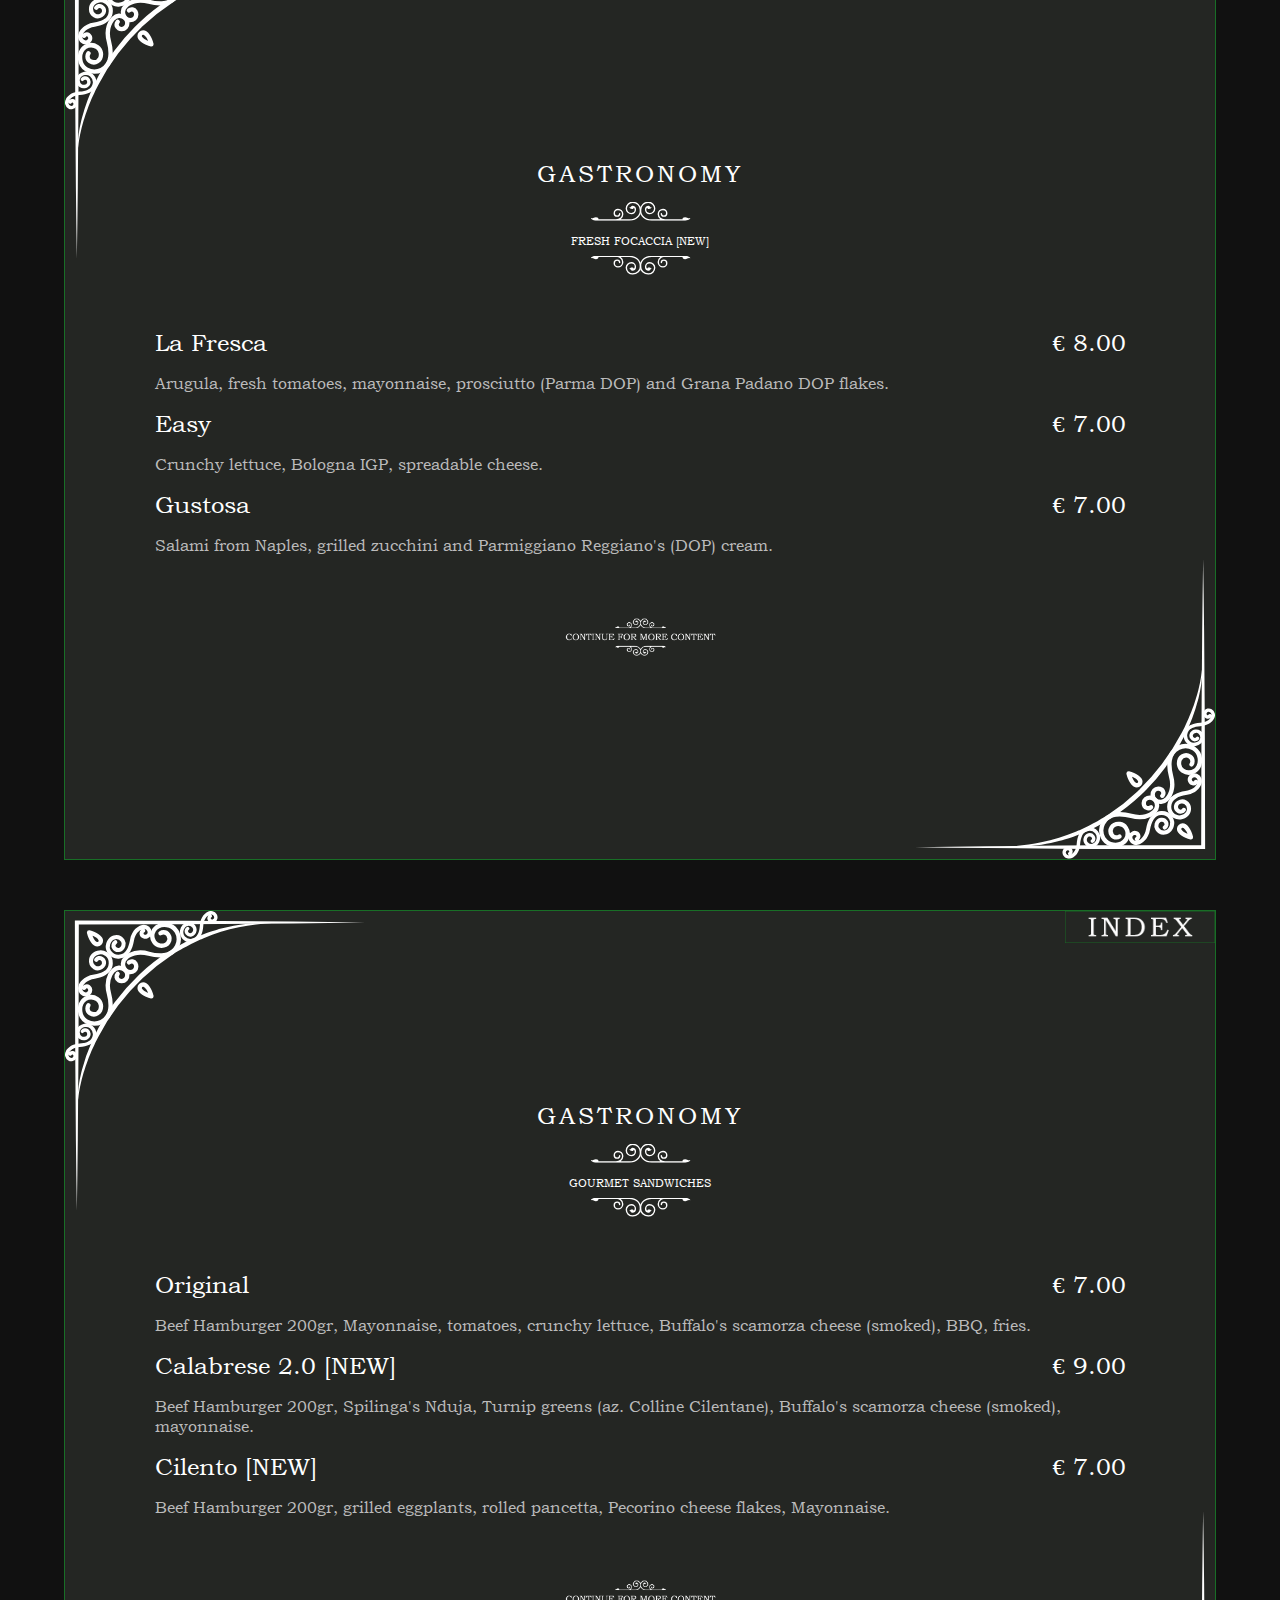
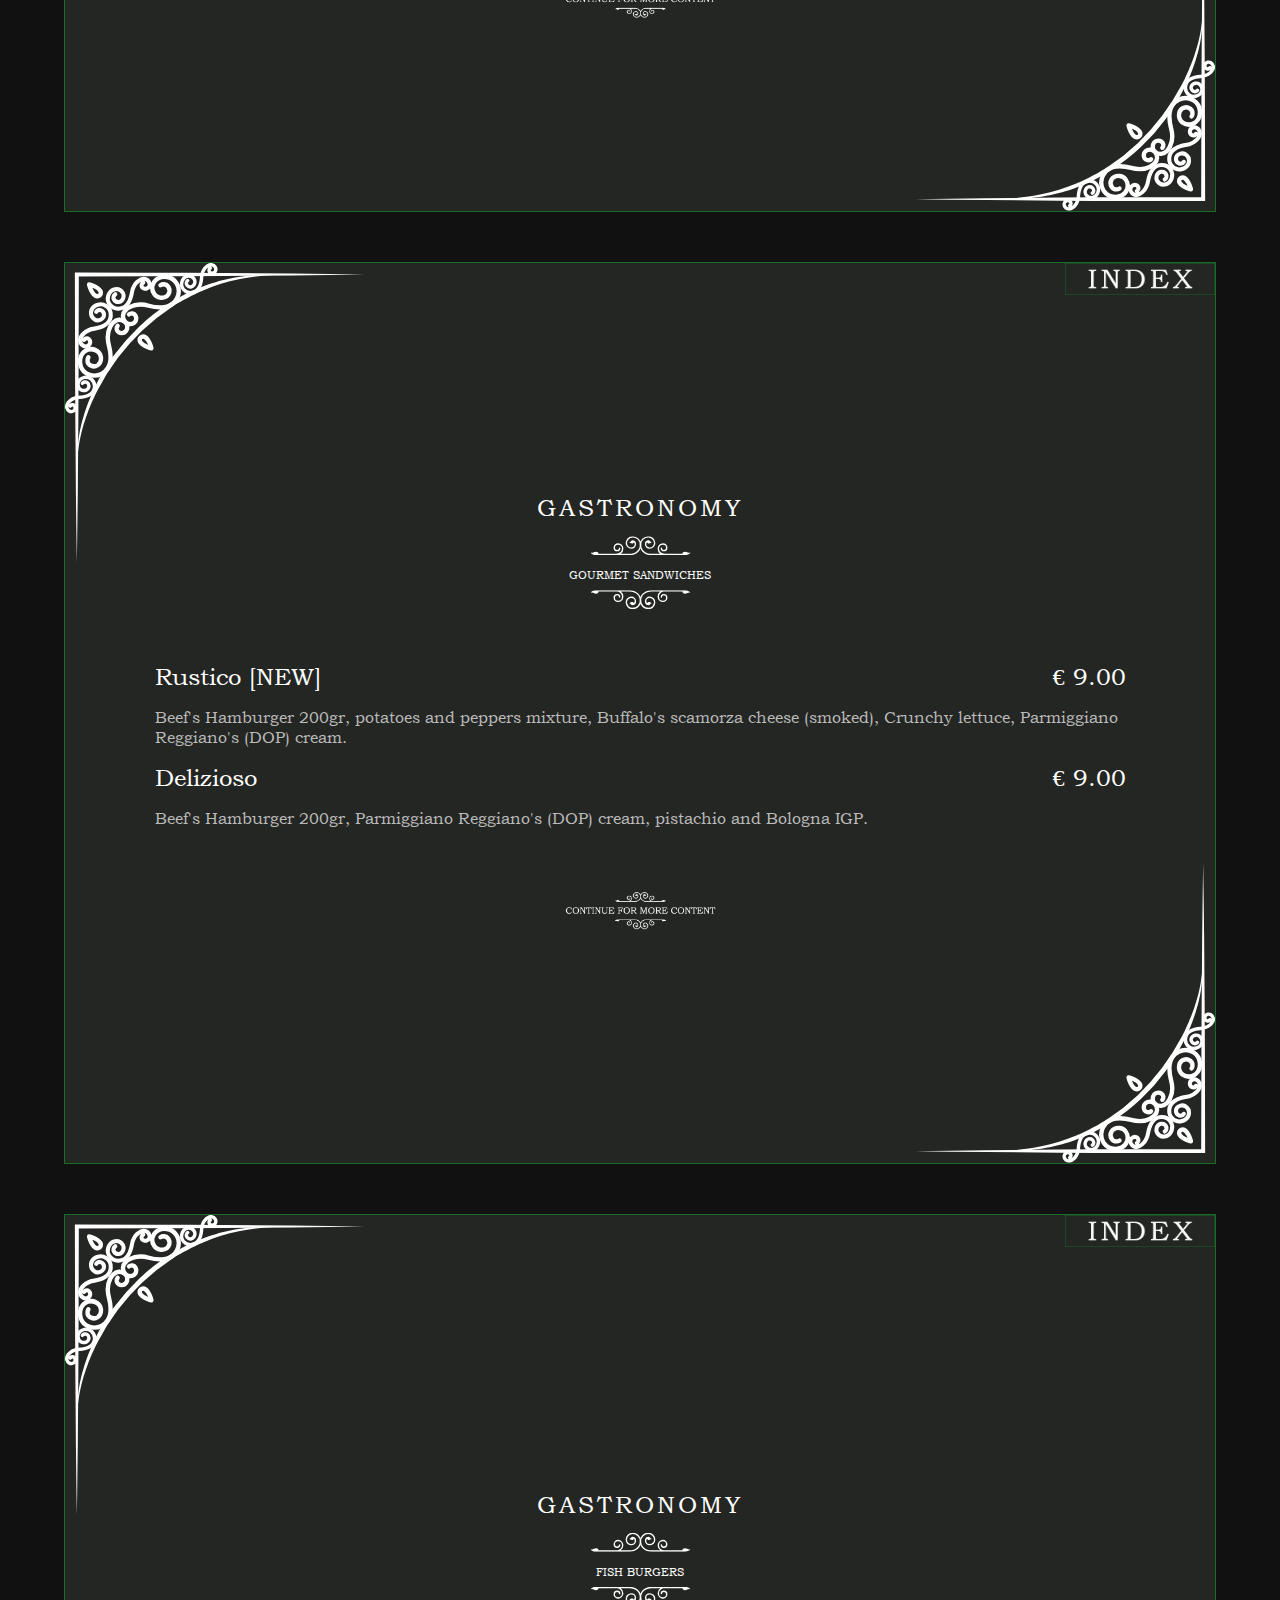
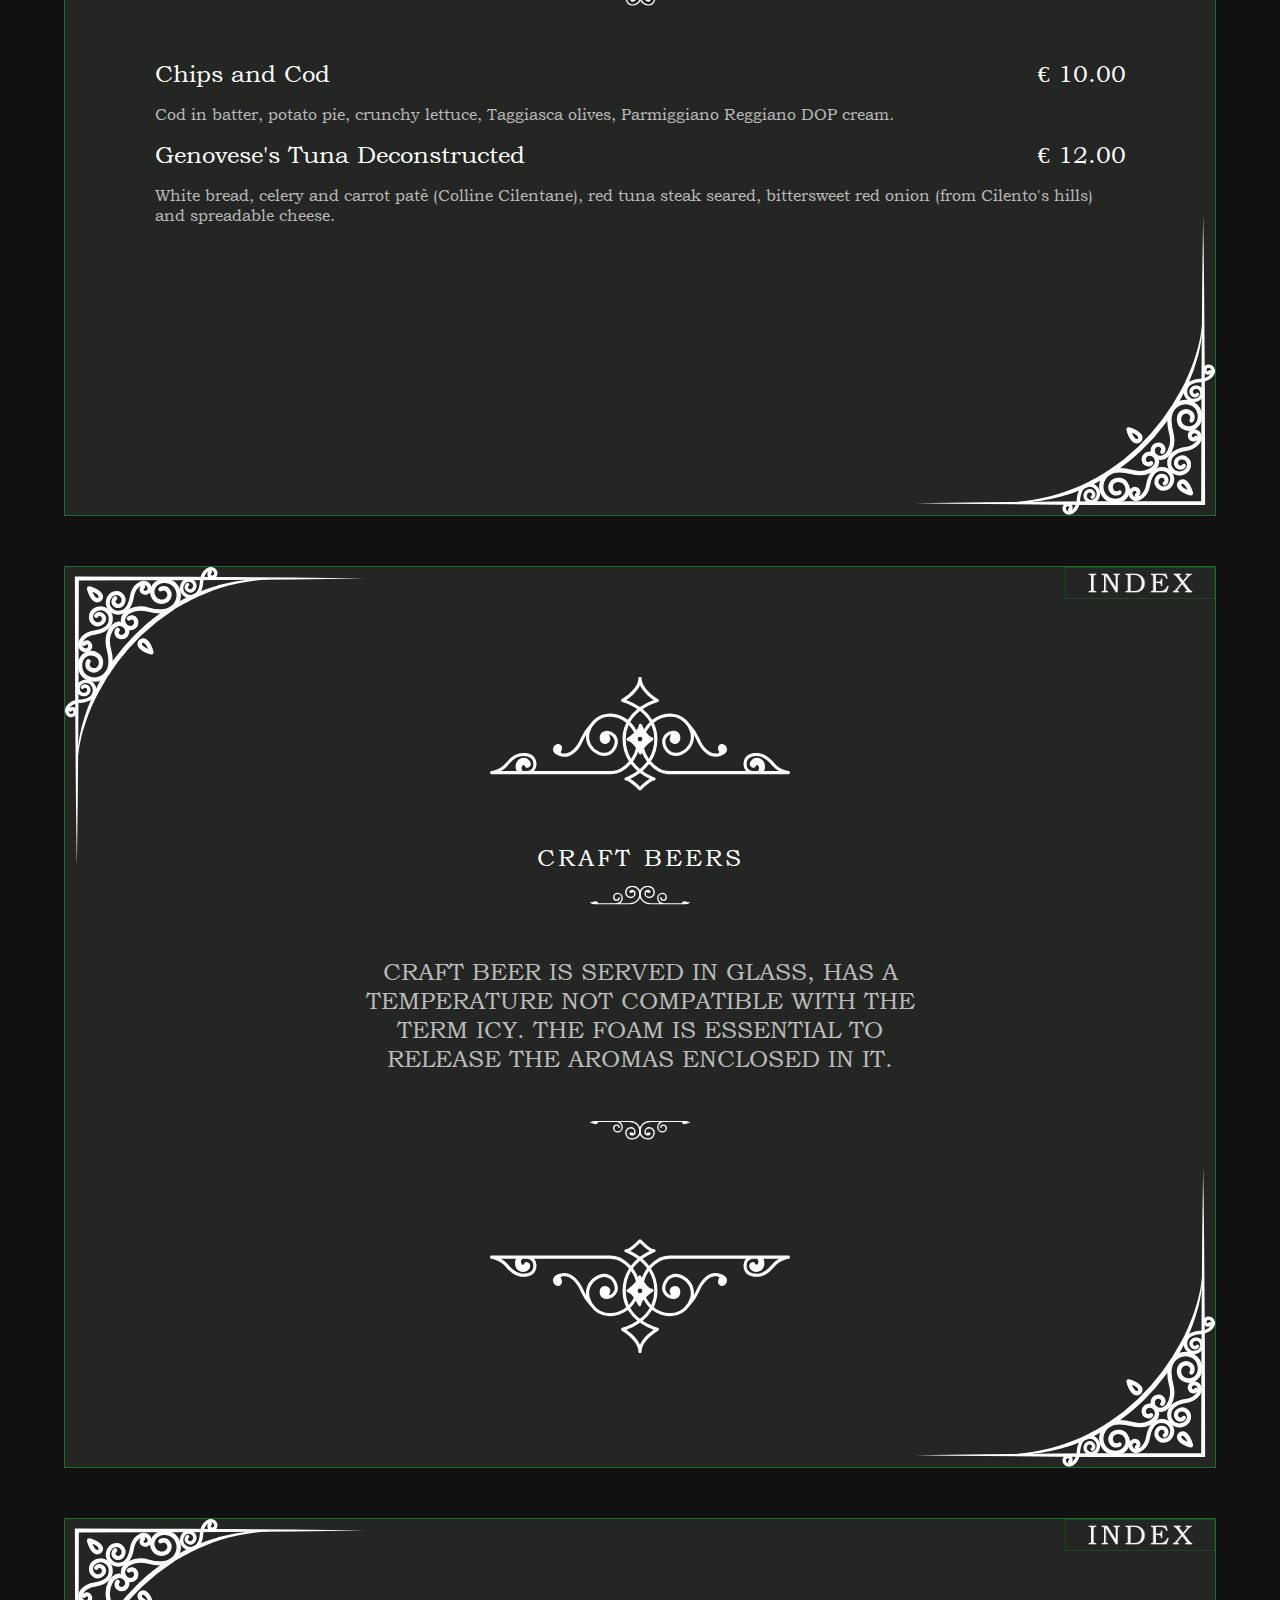
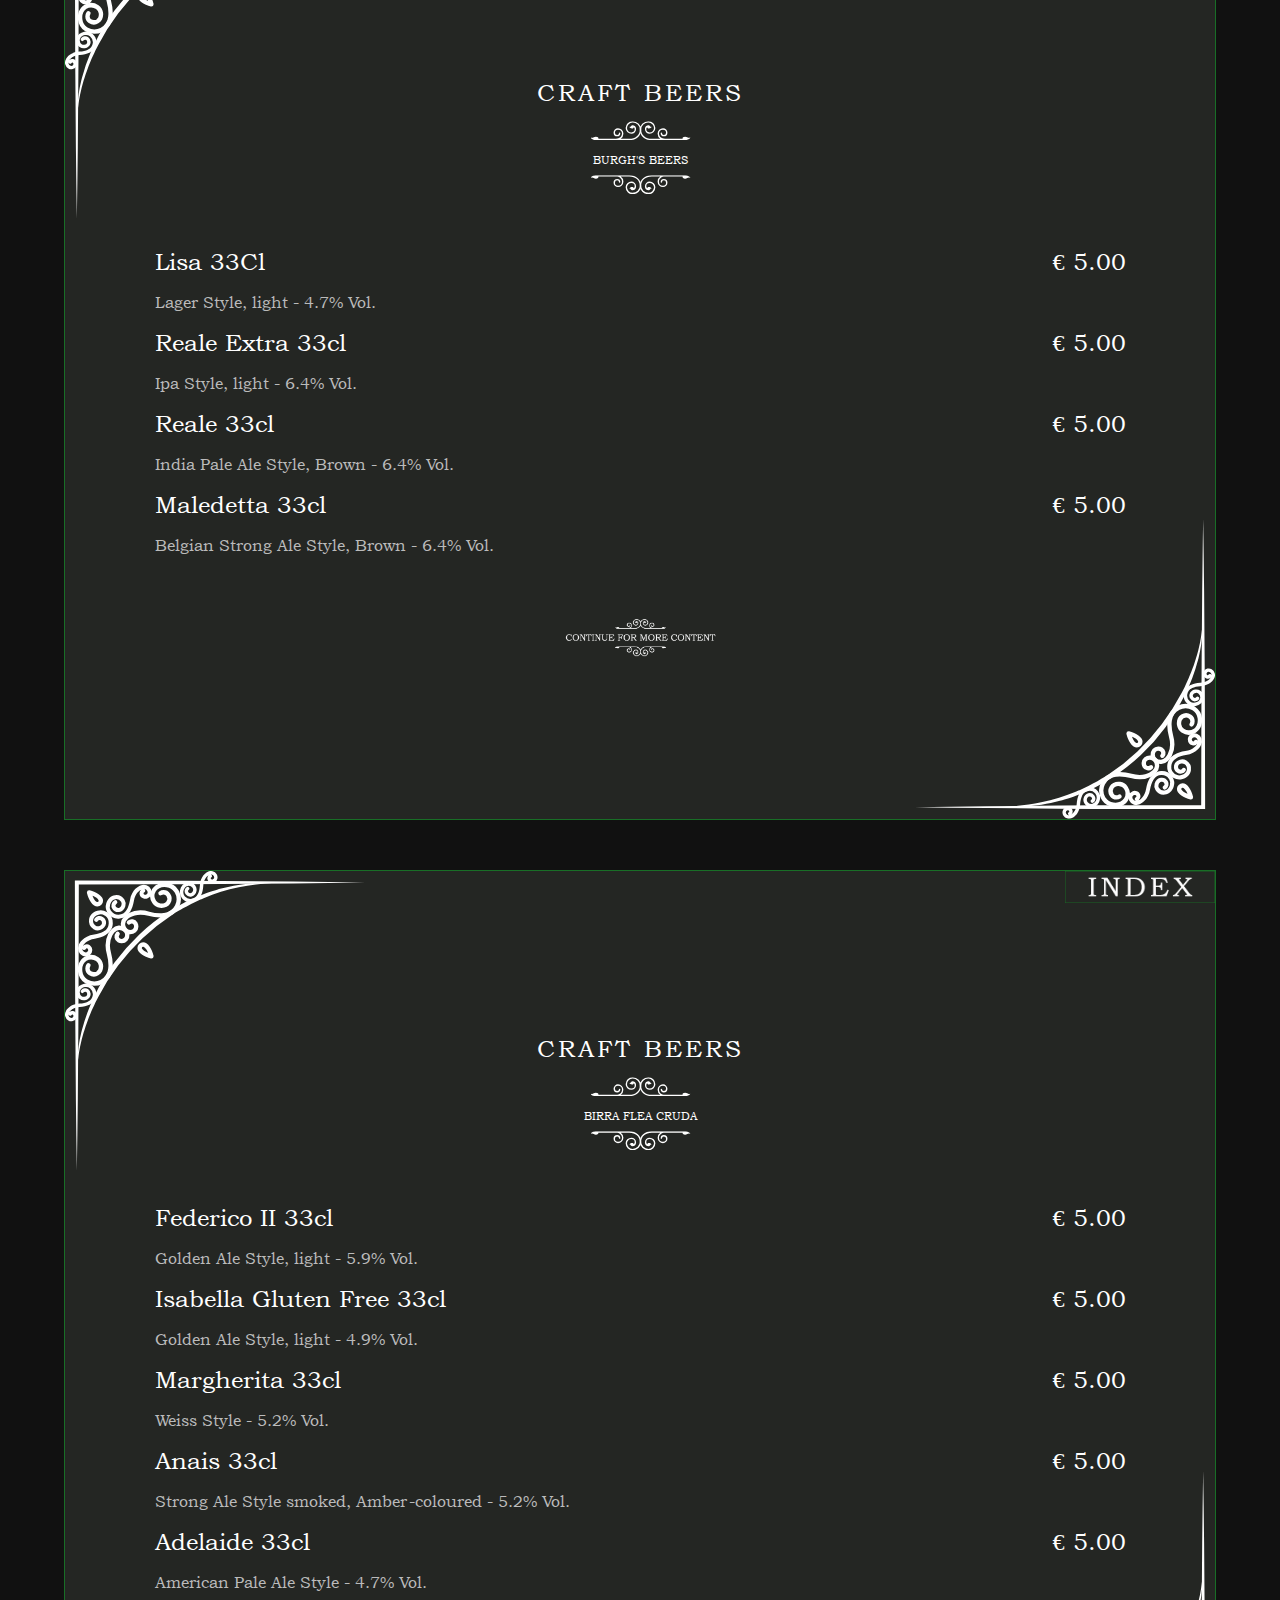
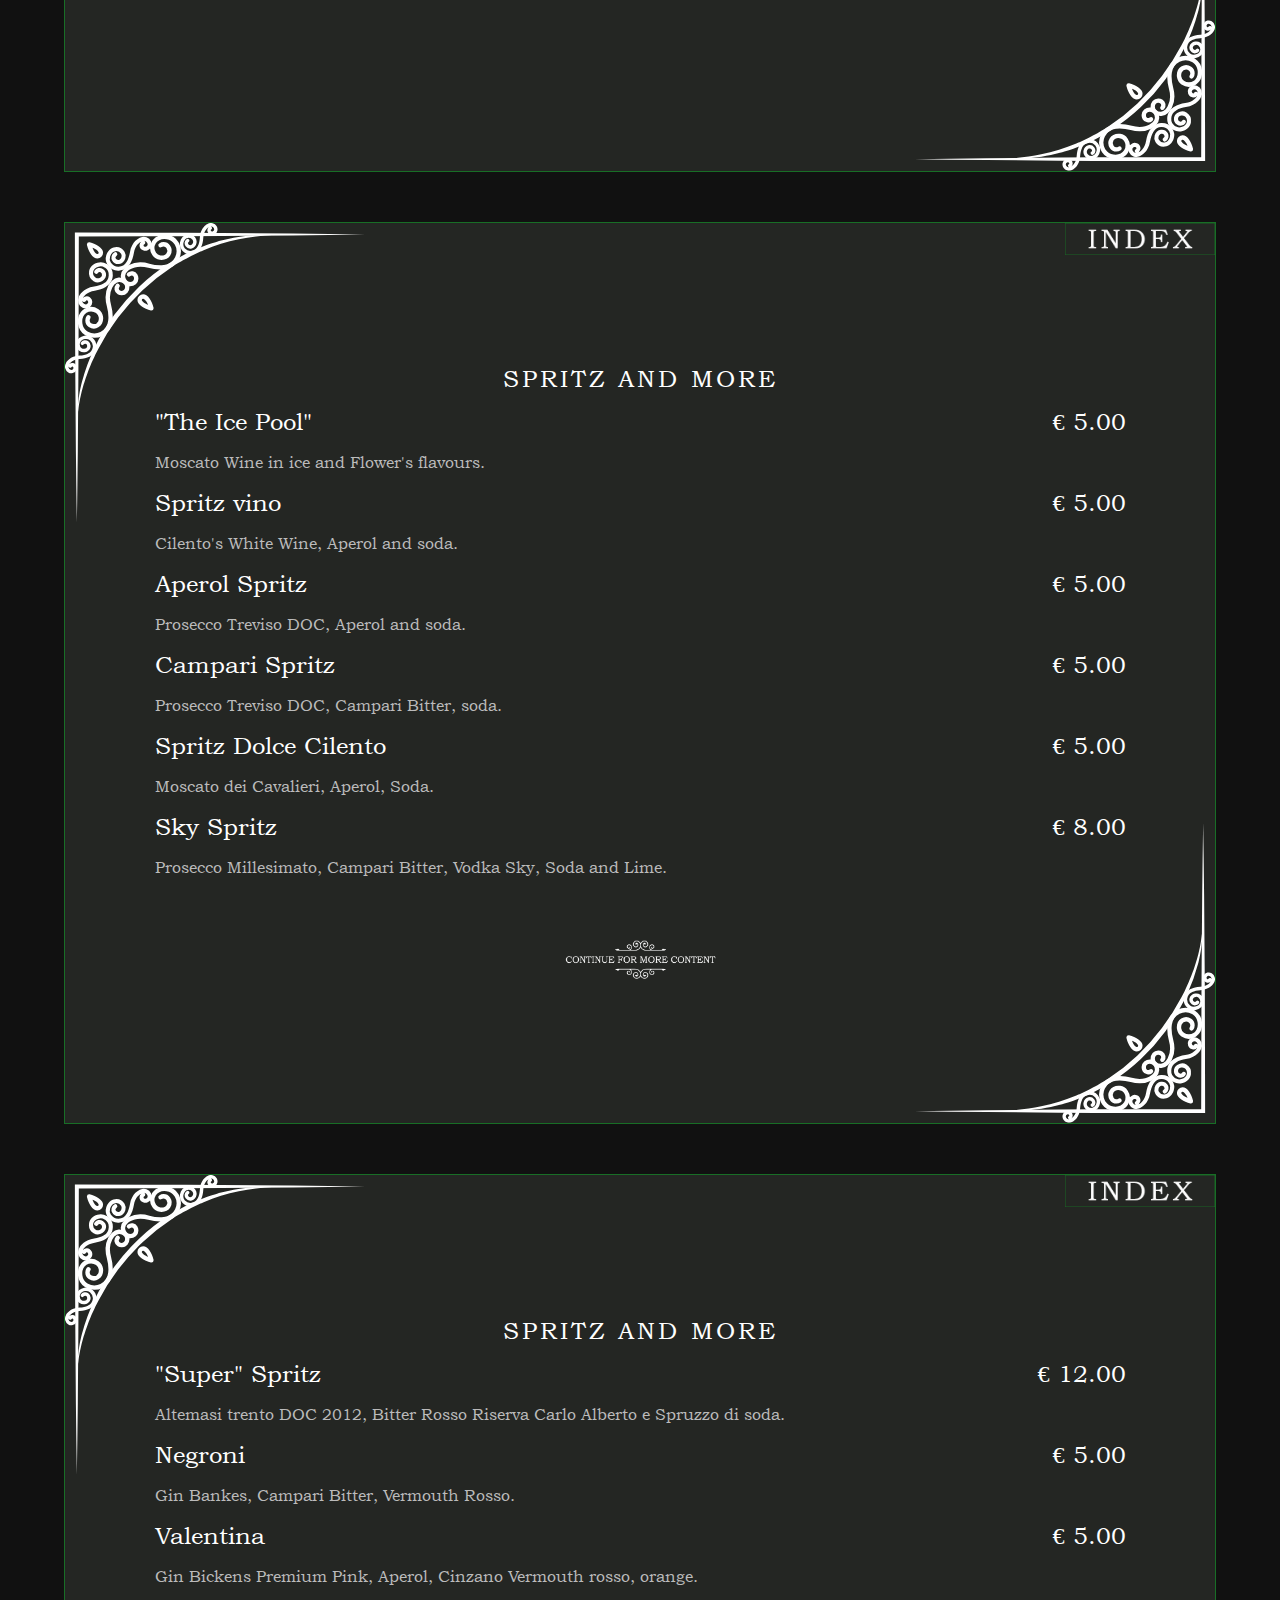
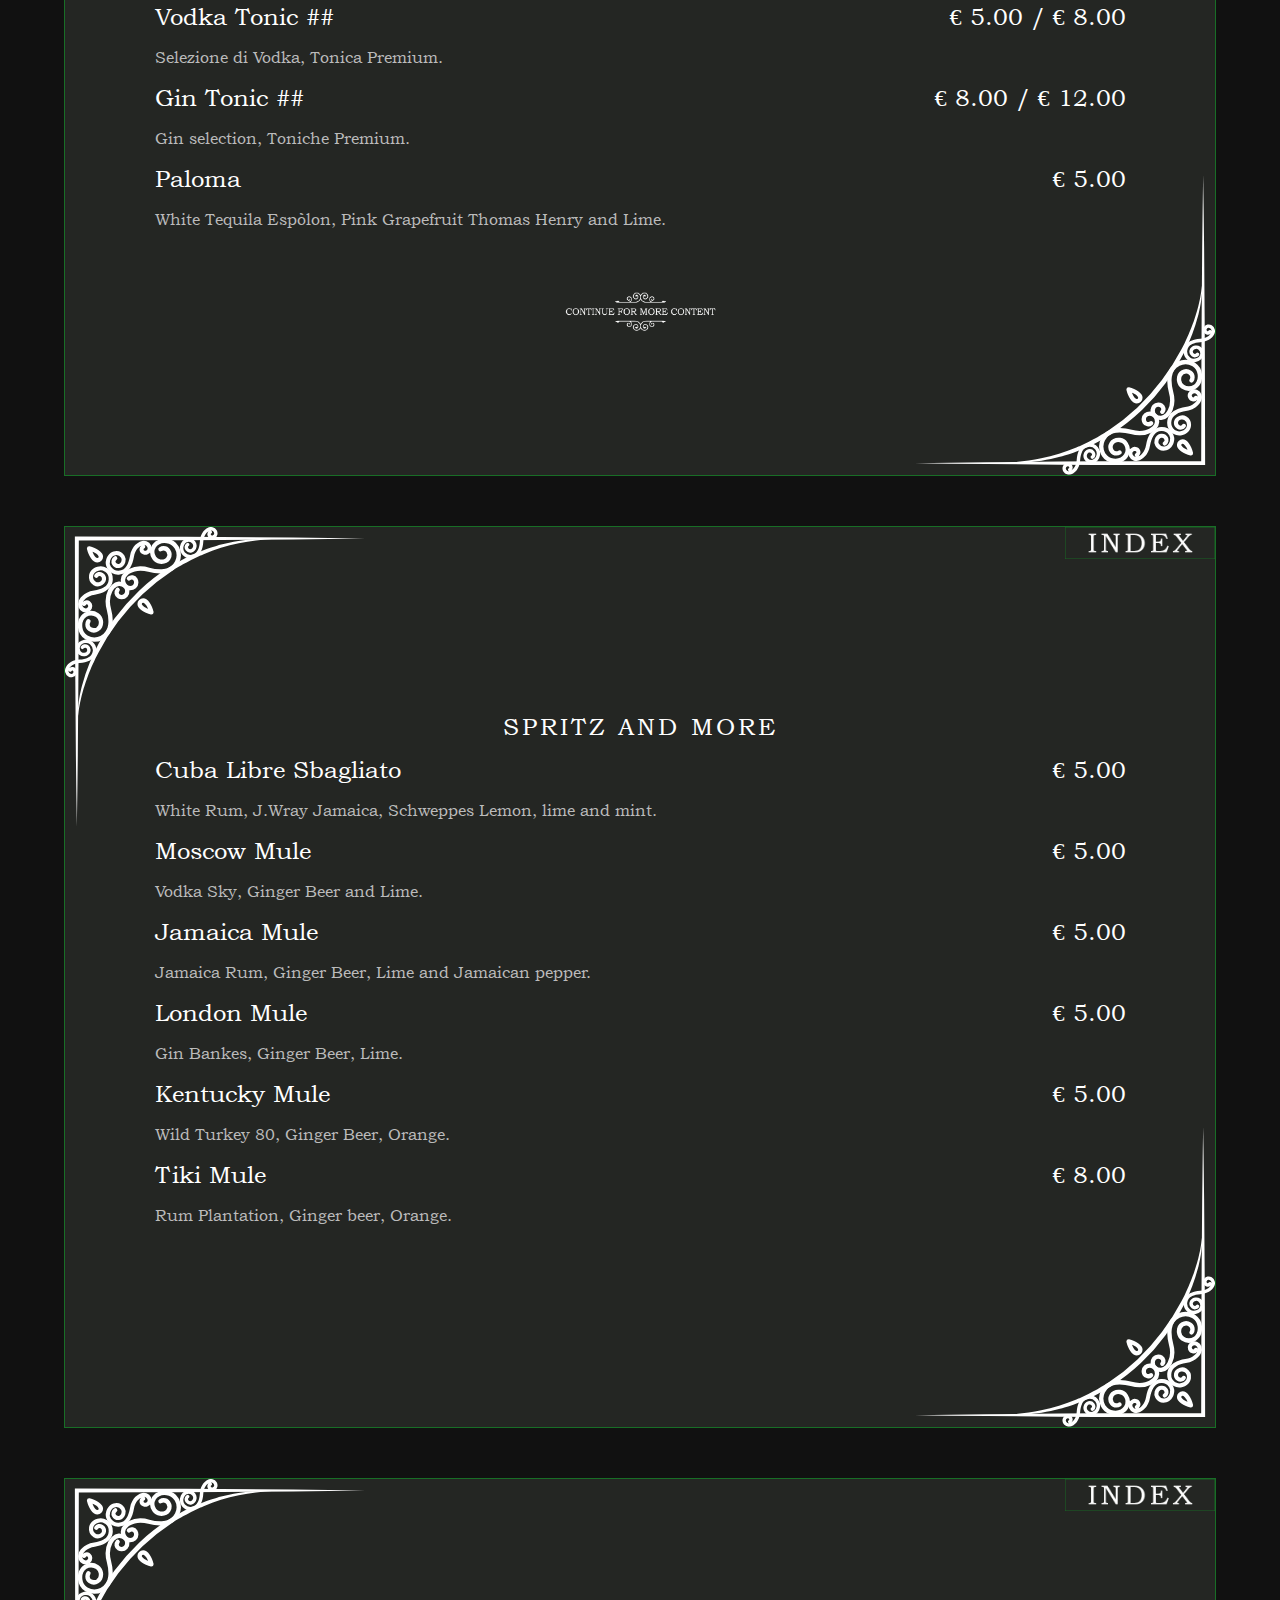
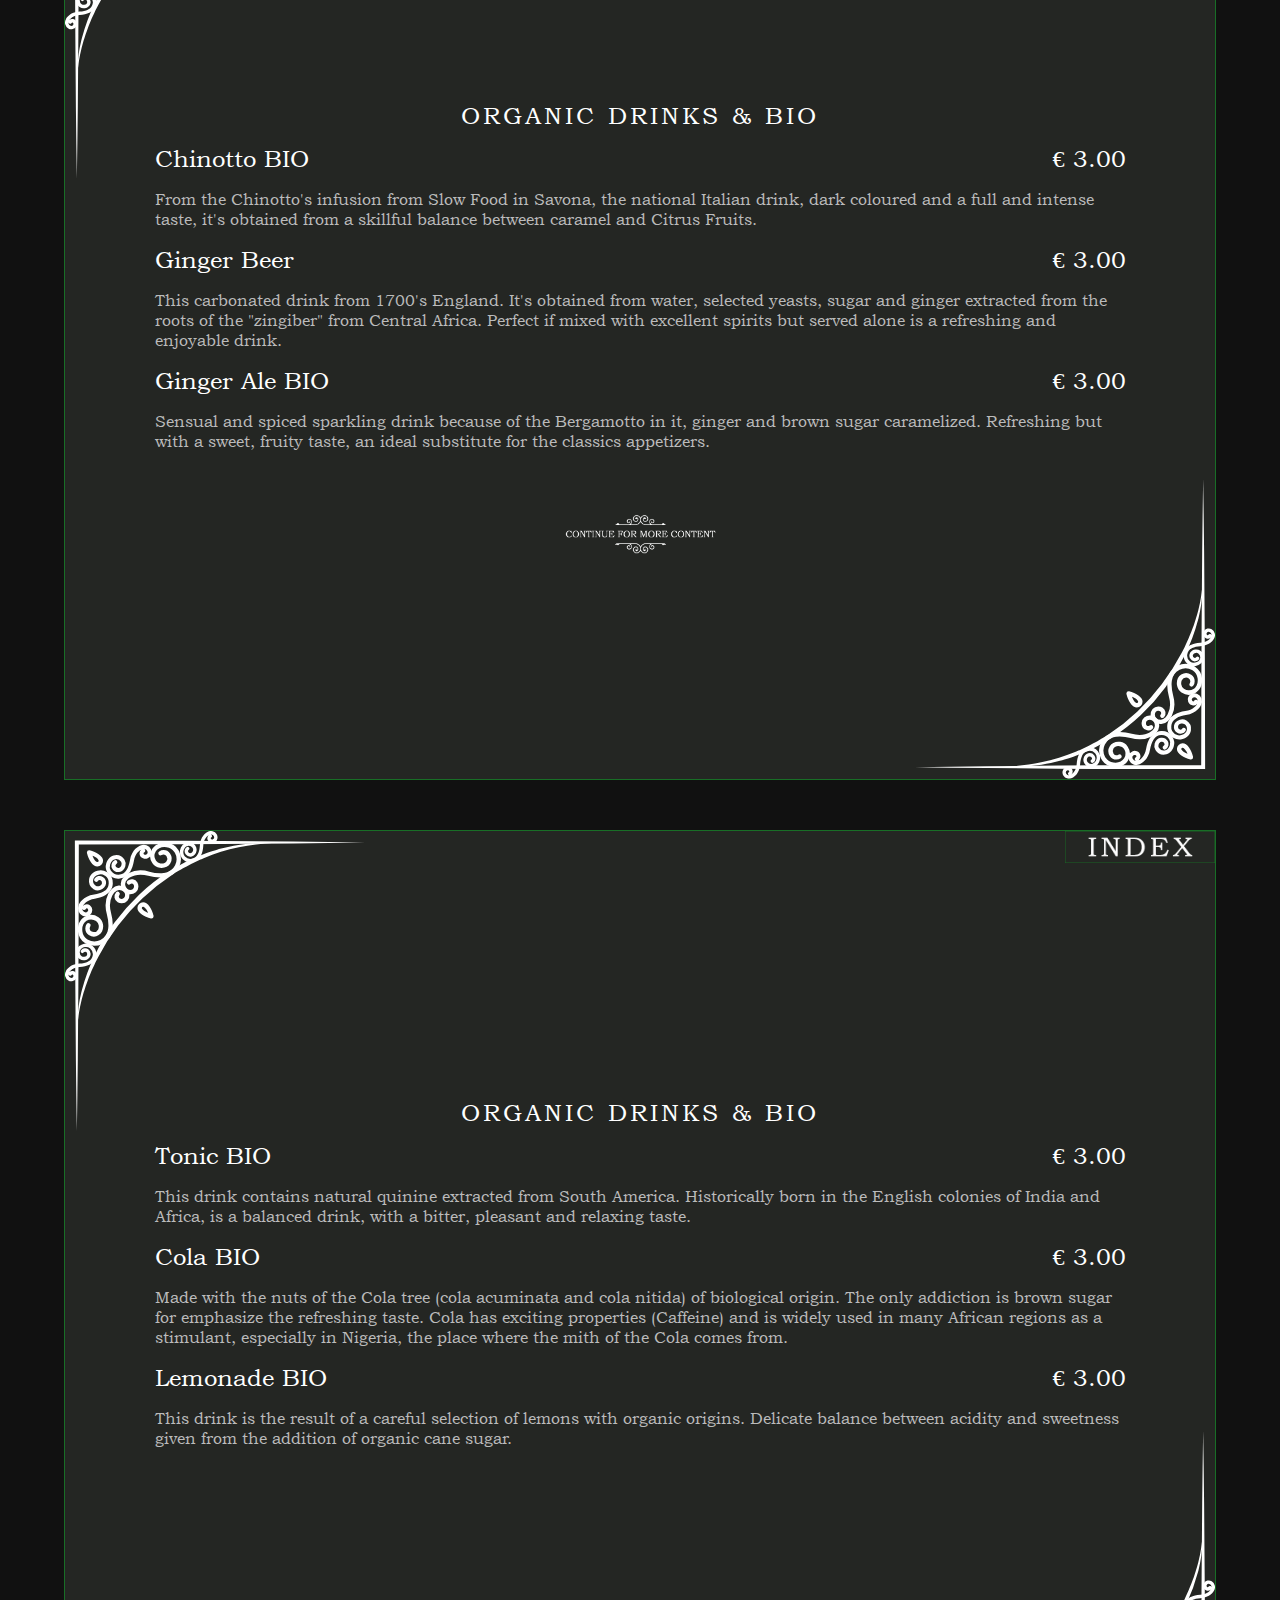
==== commit 1b3f0781: "16052022-22.10" ====
--- a/eng.html
+++ b/eng.html
@@ -1648,7 +1648,7 @@
             <img src="./img/fancy_half.svg" alt="" class="fancy_up">
 
             <p>Menu created with <span>&#128155;</span> and <span>&#x2615;</span> by <br> &copy;Raimondo Rinaldi</p>
-            <a href="">raimondorinaldi.com</a>
+            <a href="https://raimondorinaldi.com/" target="_blank">raimondorinaldi.com</a>
             <img src="./img/fancy_half.svg" alt="" class="fancy_dwn">
             <a href="#book_cover">Top</a>
         </div>
--- a/css/main.css
+++ b/css/main.css
@@ -13,6 +13,18 @@
   font-family: 'Bookman';
   color: white;
   background-color: #111111;
+}
+
+body {
+  margin: 0 auto;
+  width: 90%;
+}
+
+@media only screen and (max-width: 800px) {
+  body {
+    width: 100vw;
+    margin: 0;
+  }
 }
 
 ::-webkit-scrollbar {
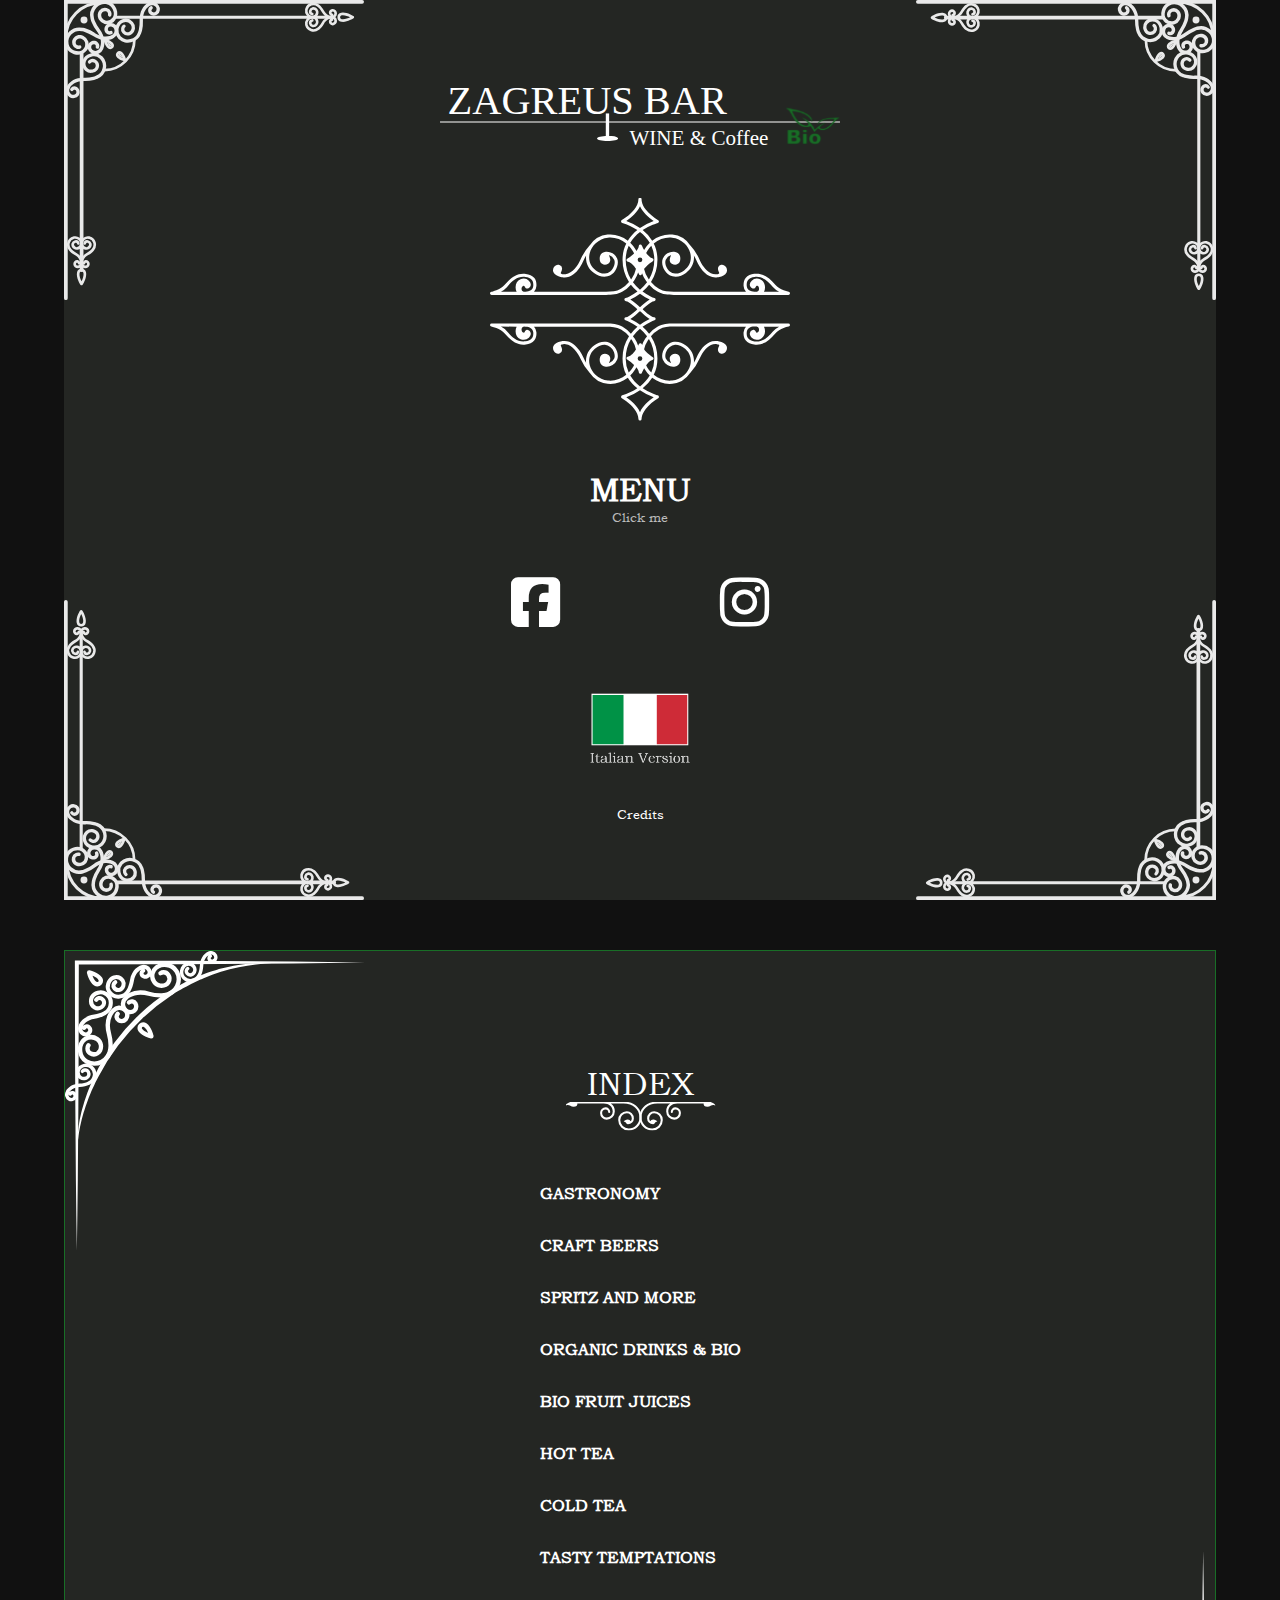
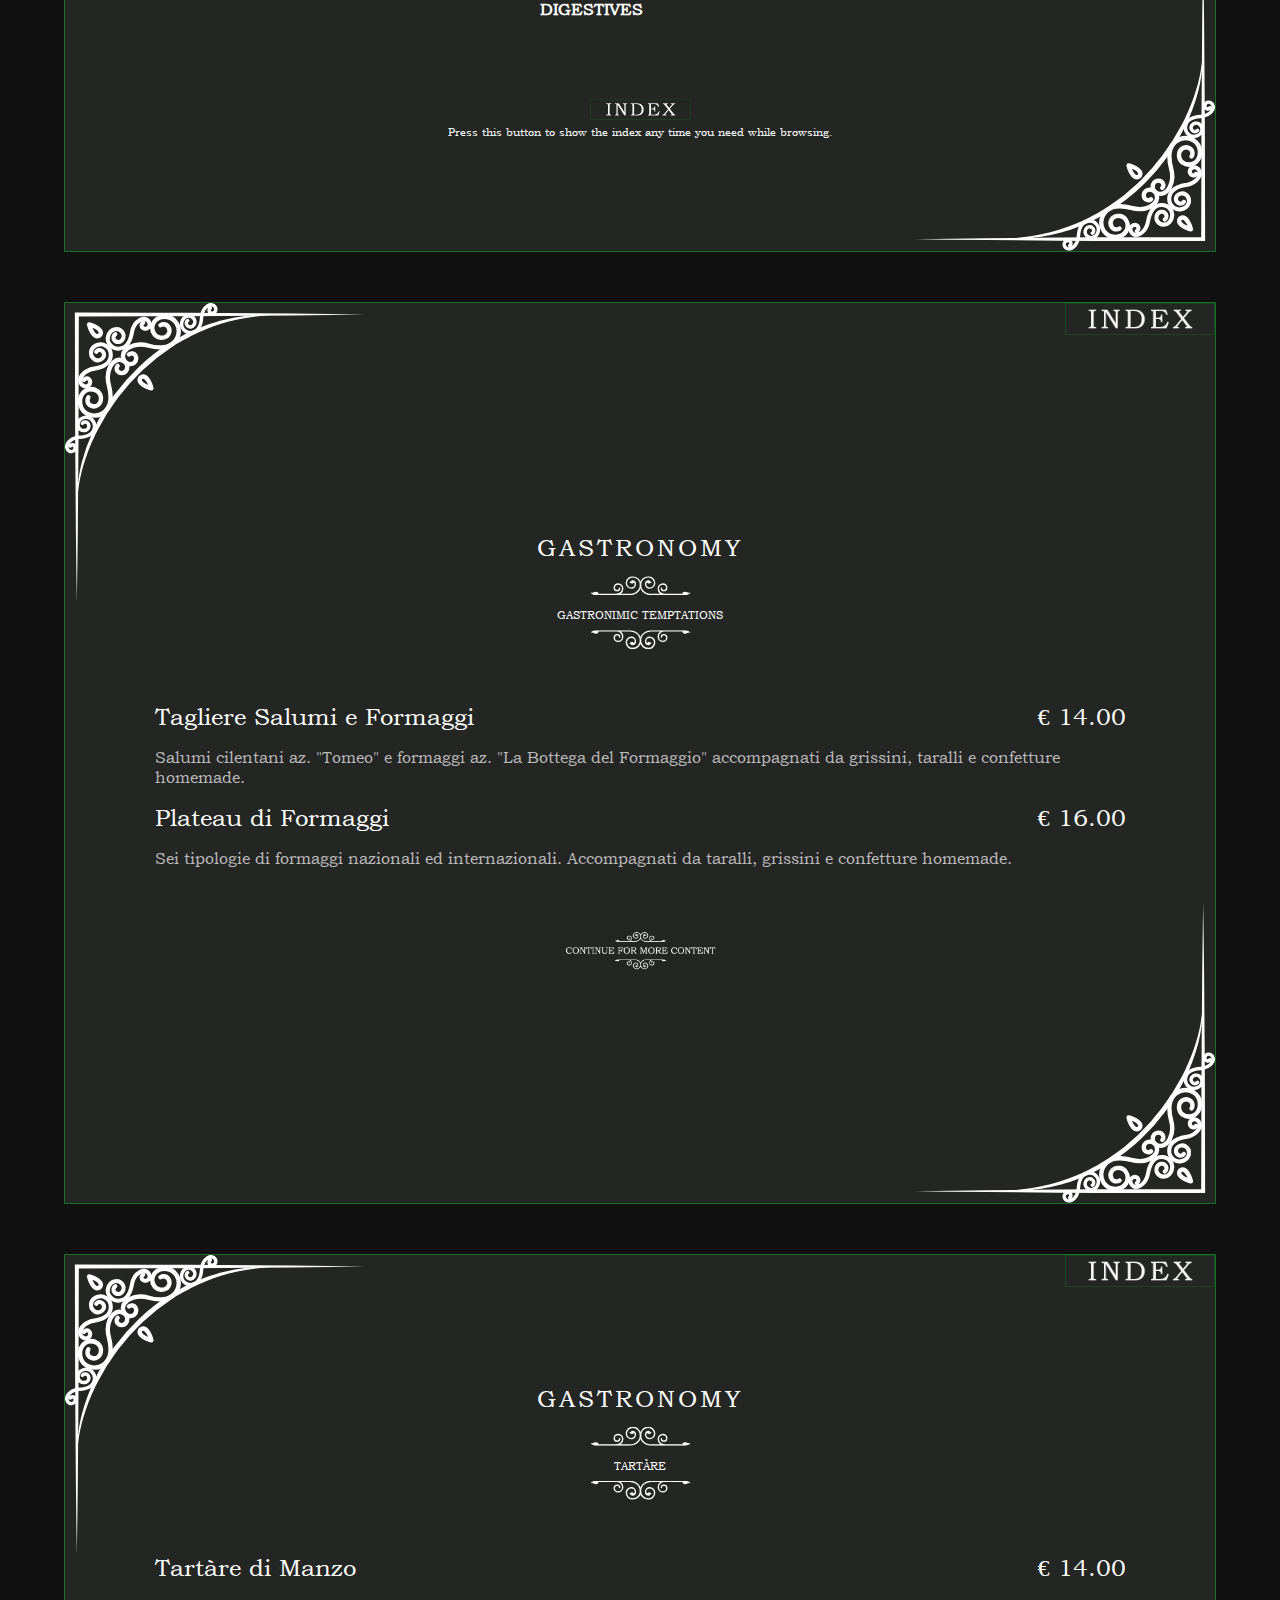
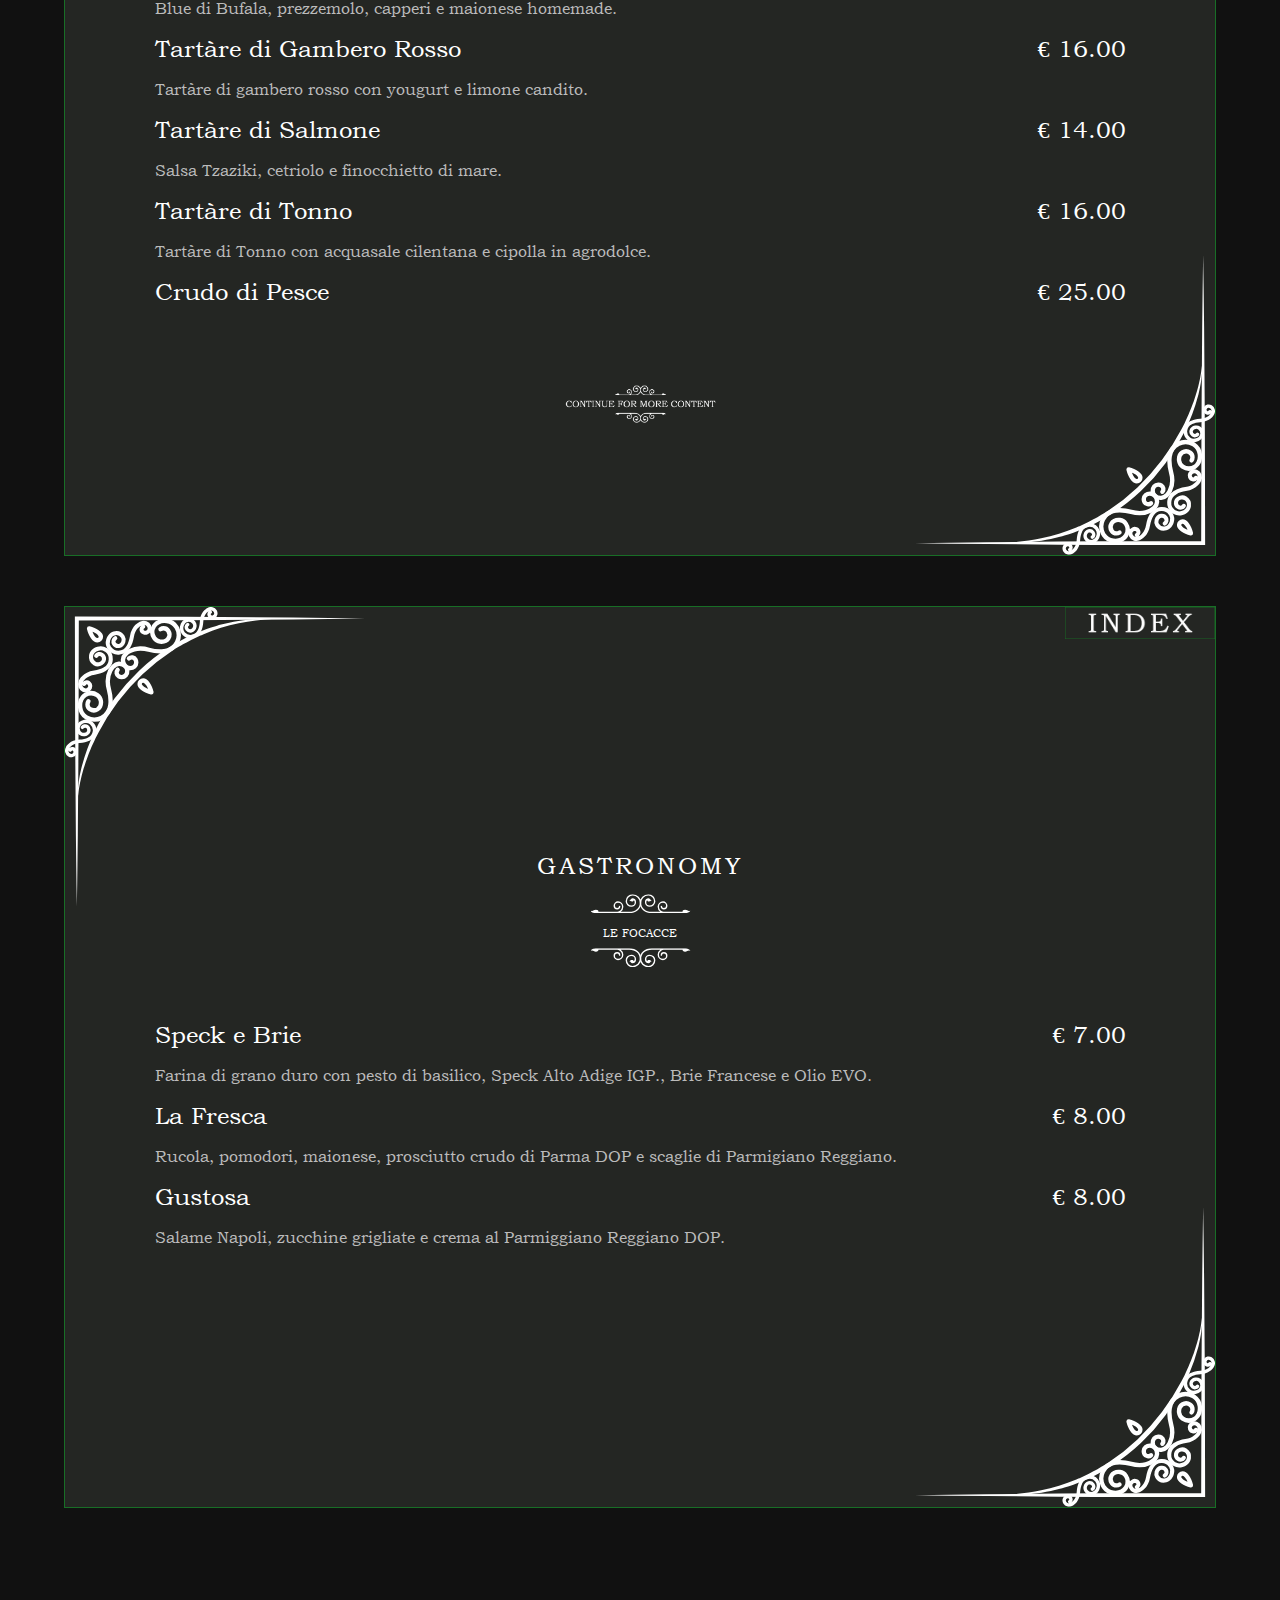
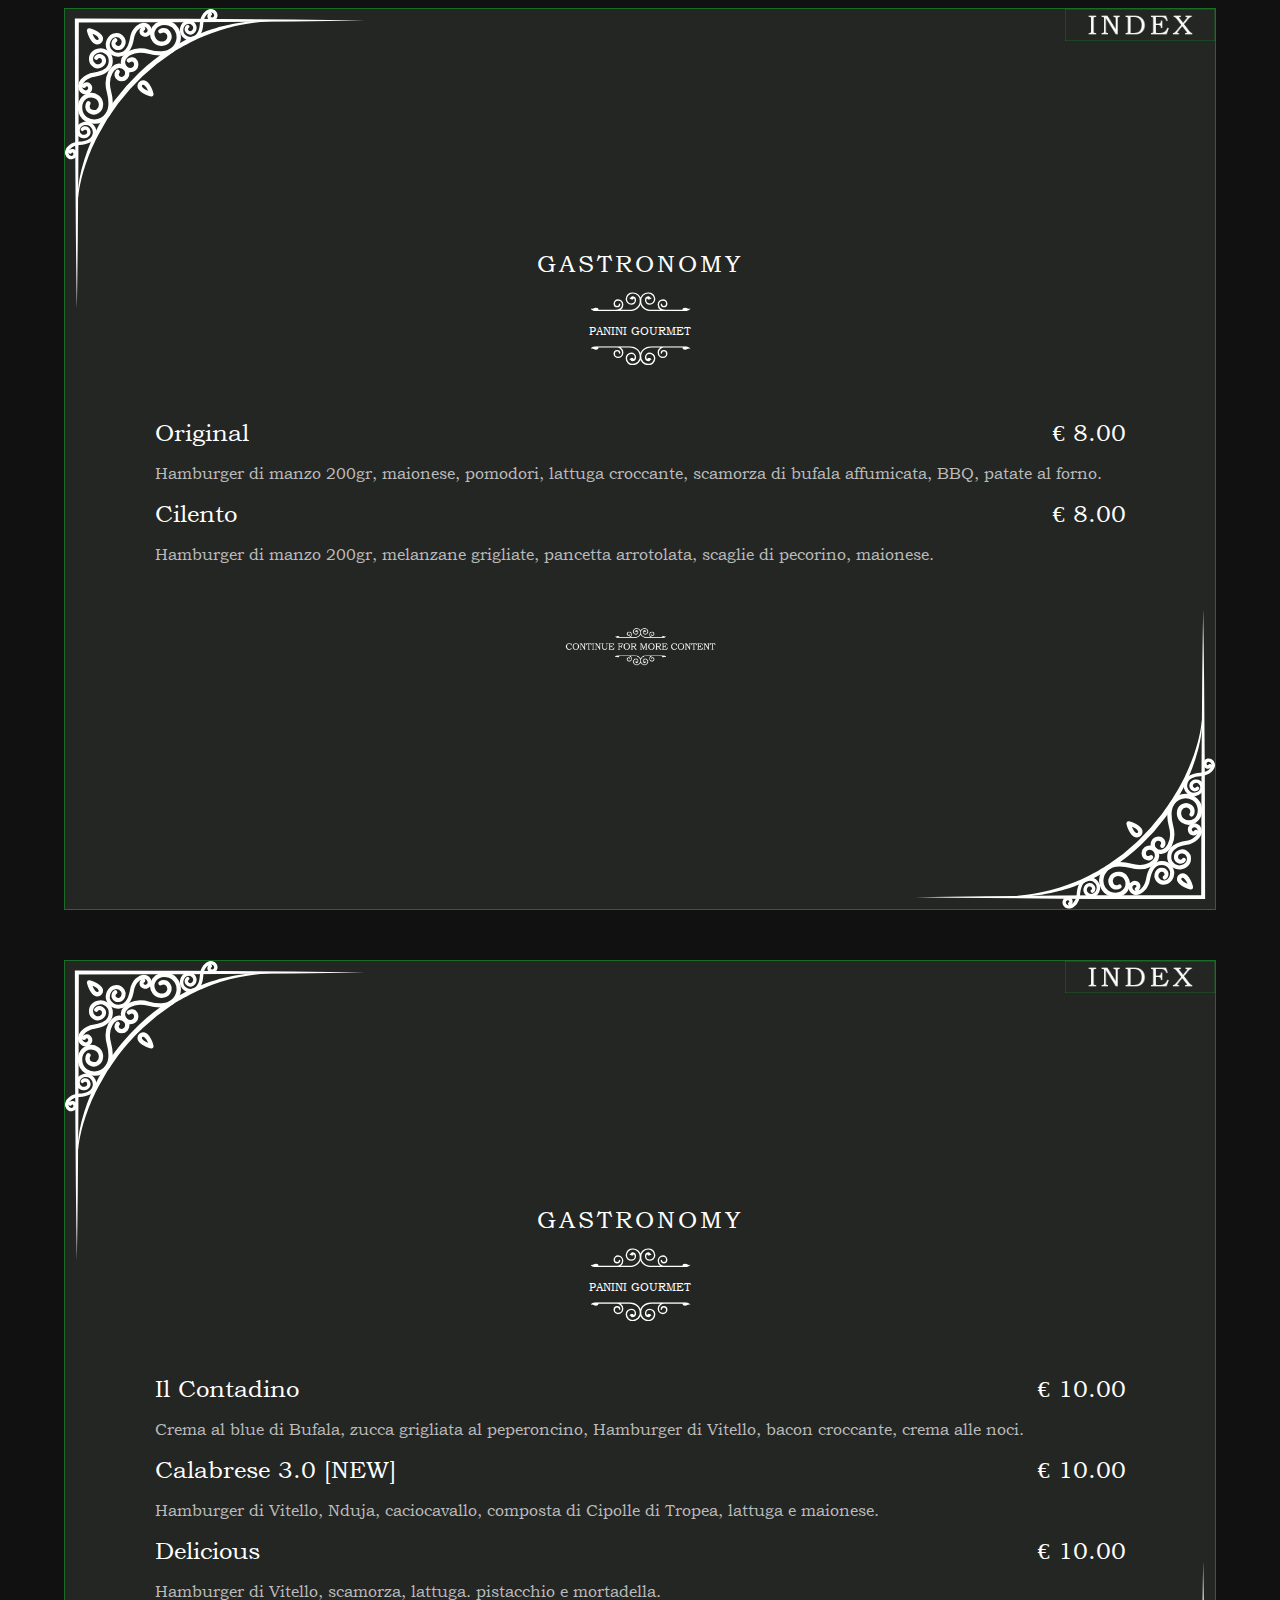
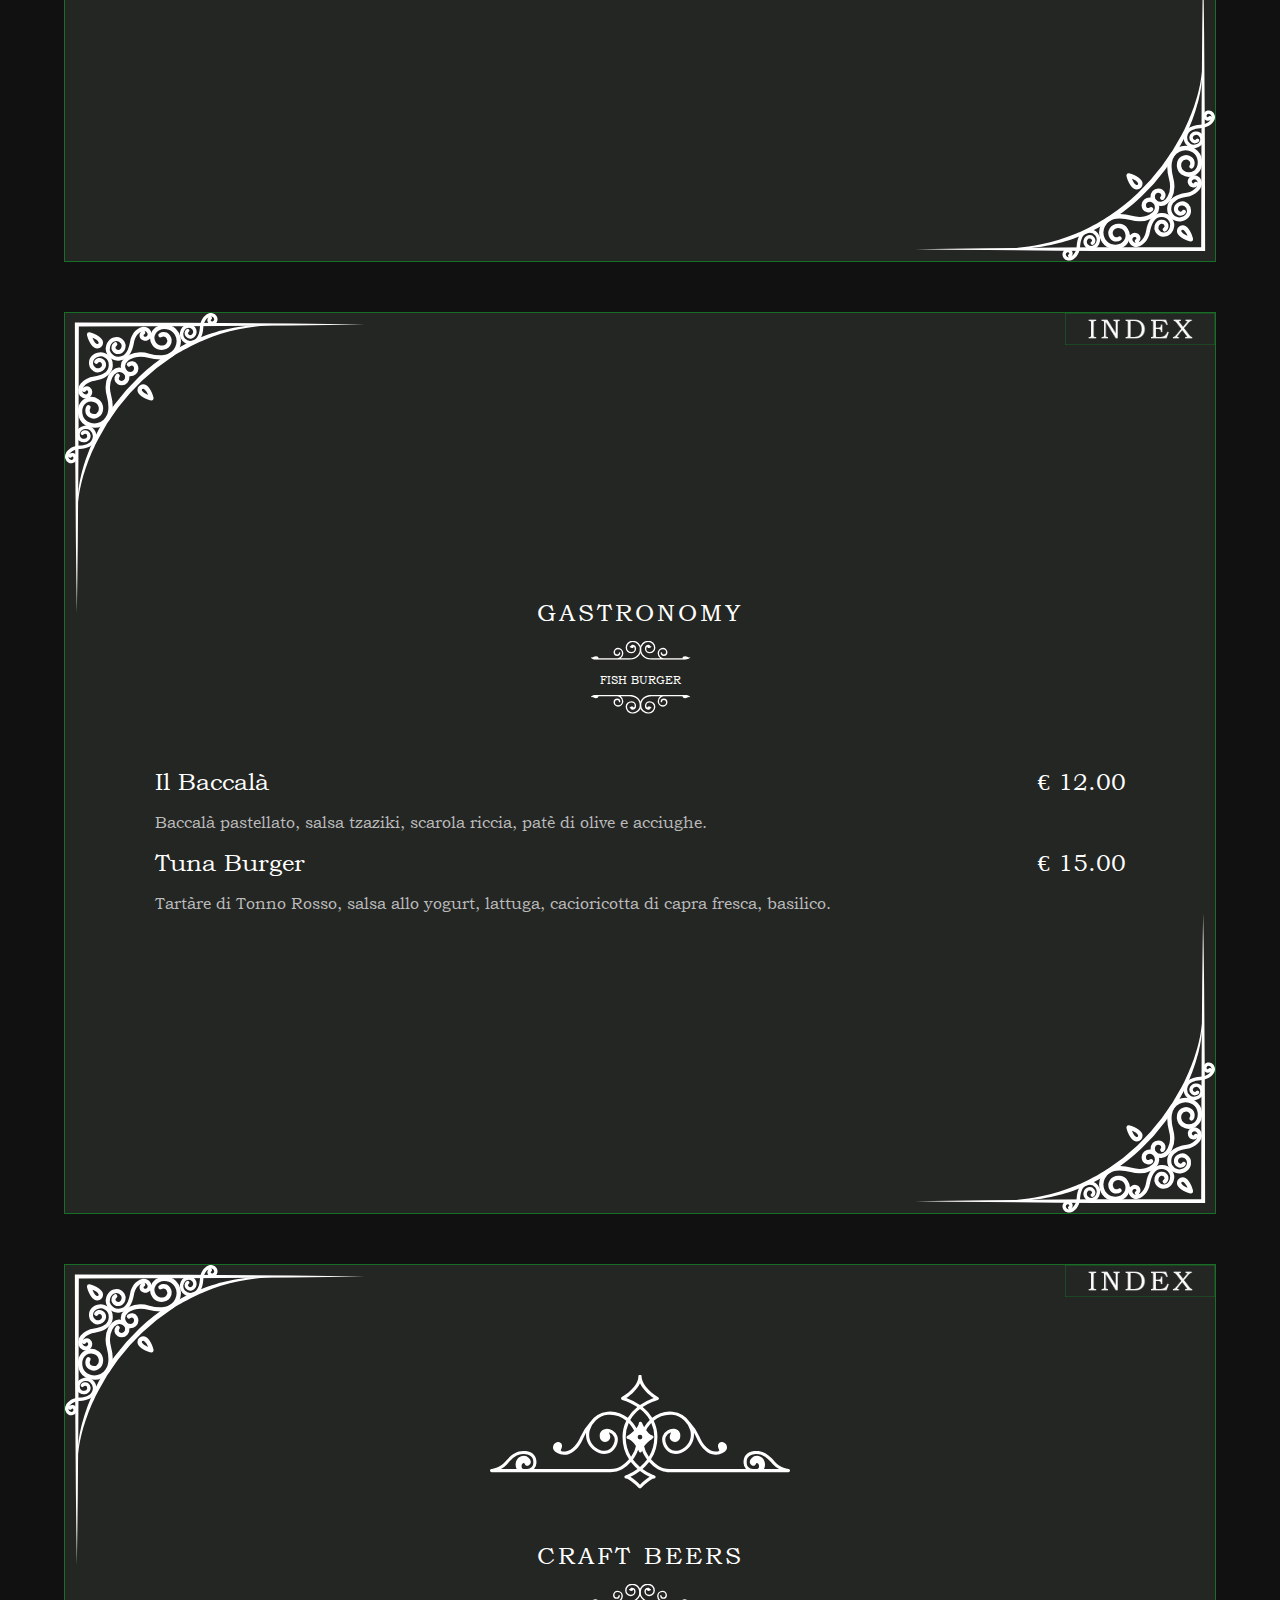
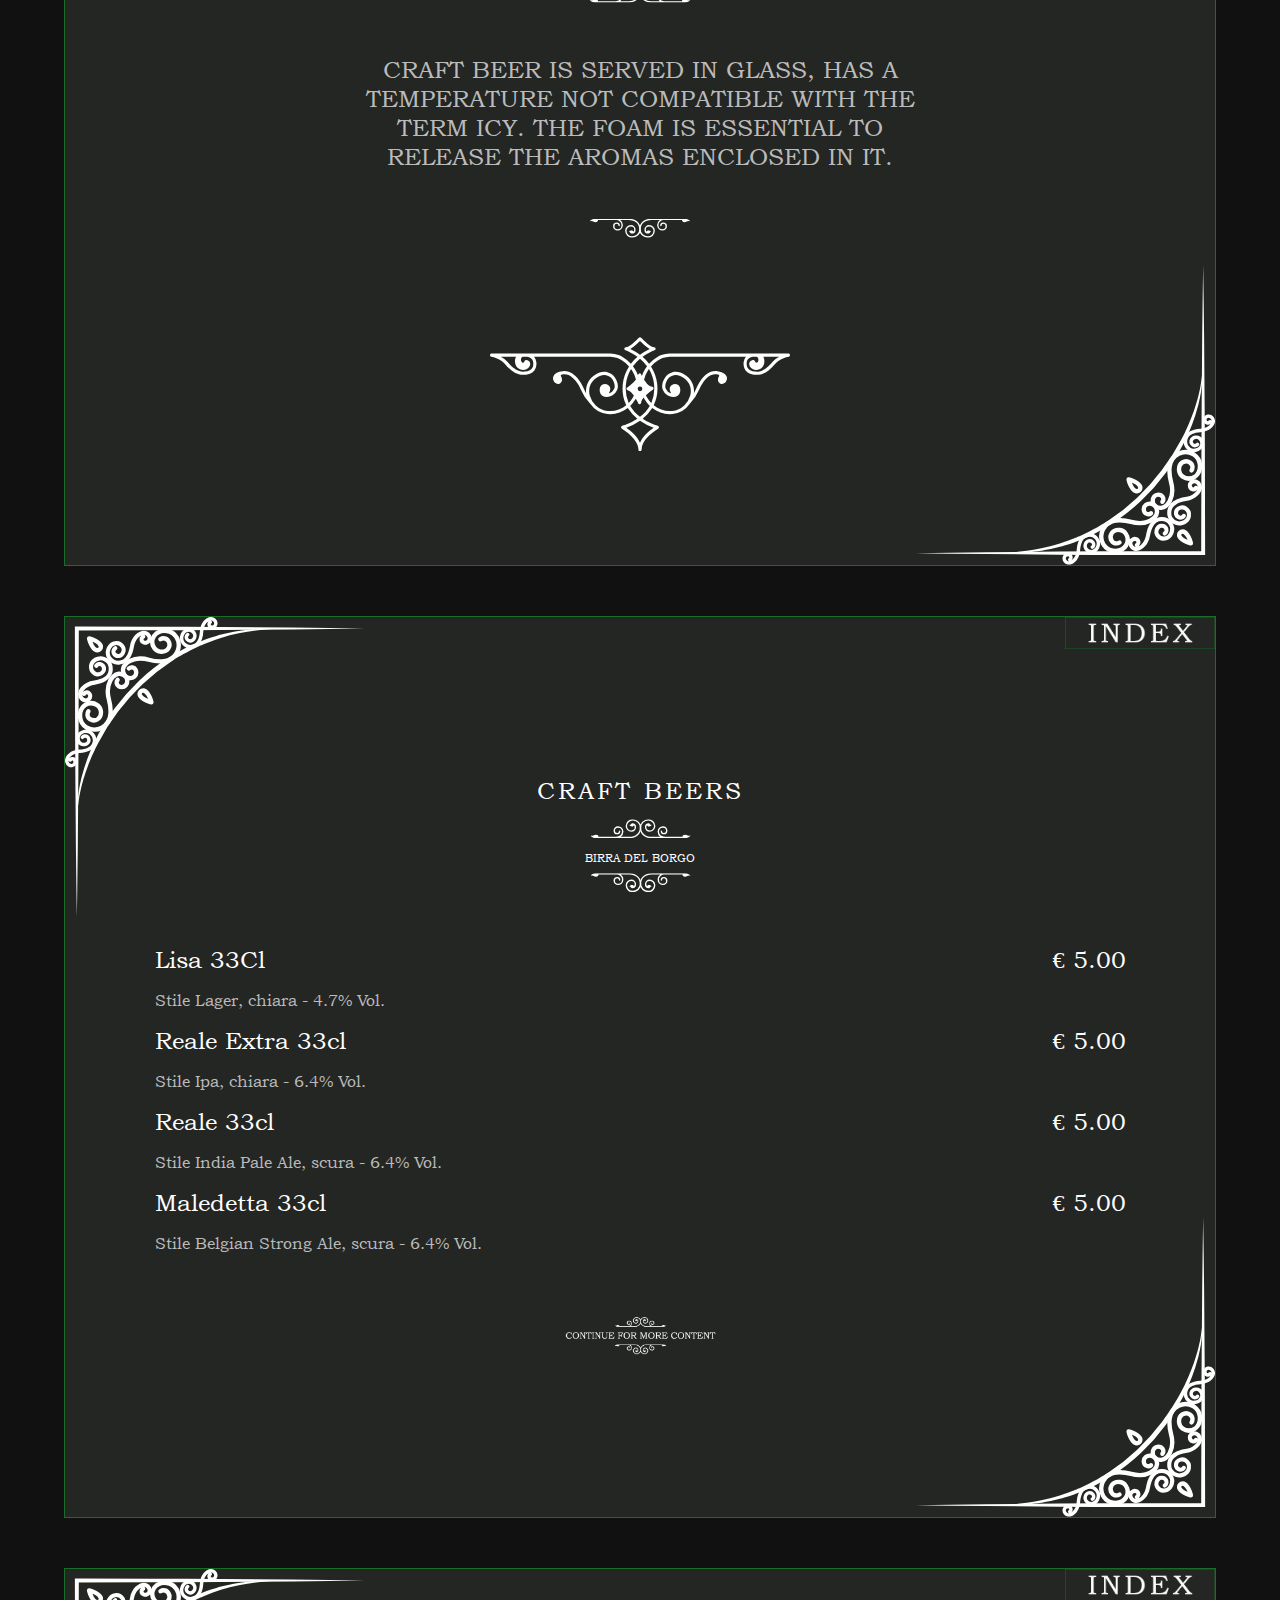
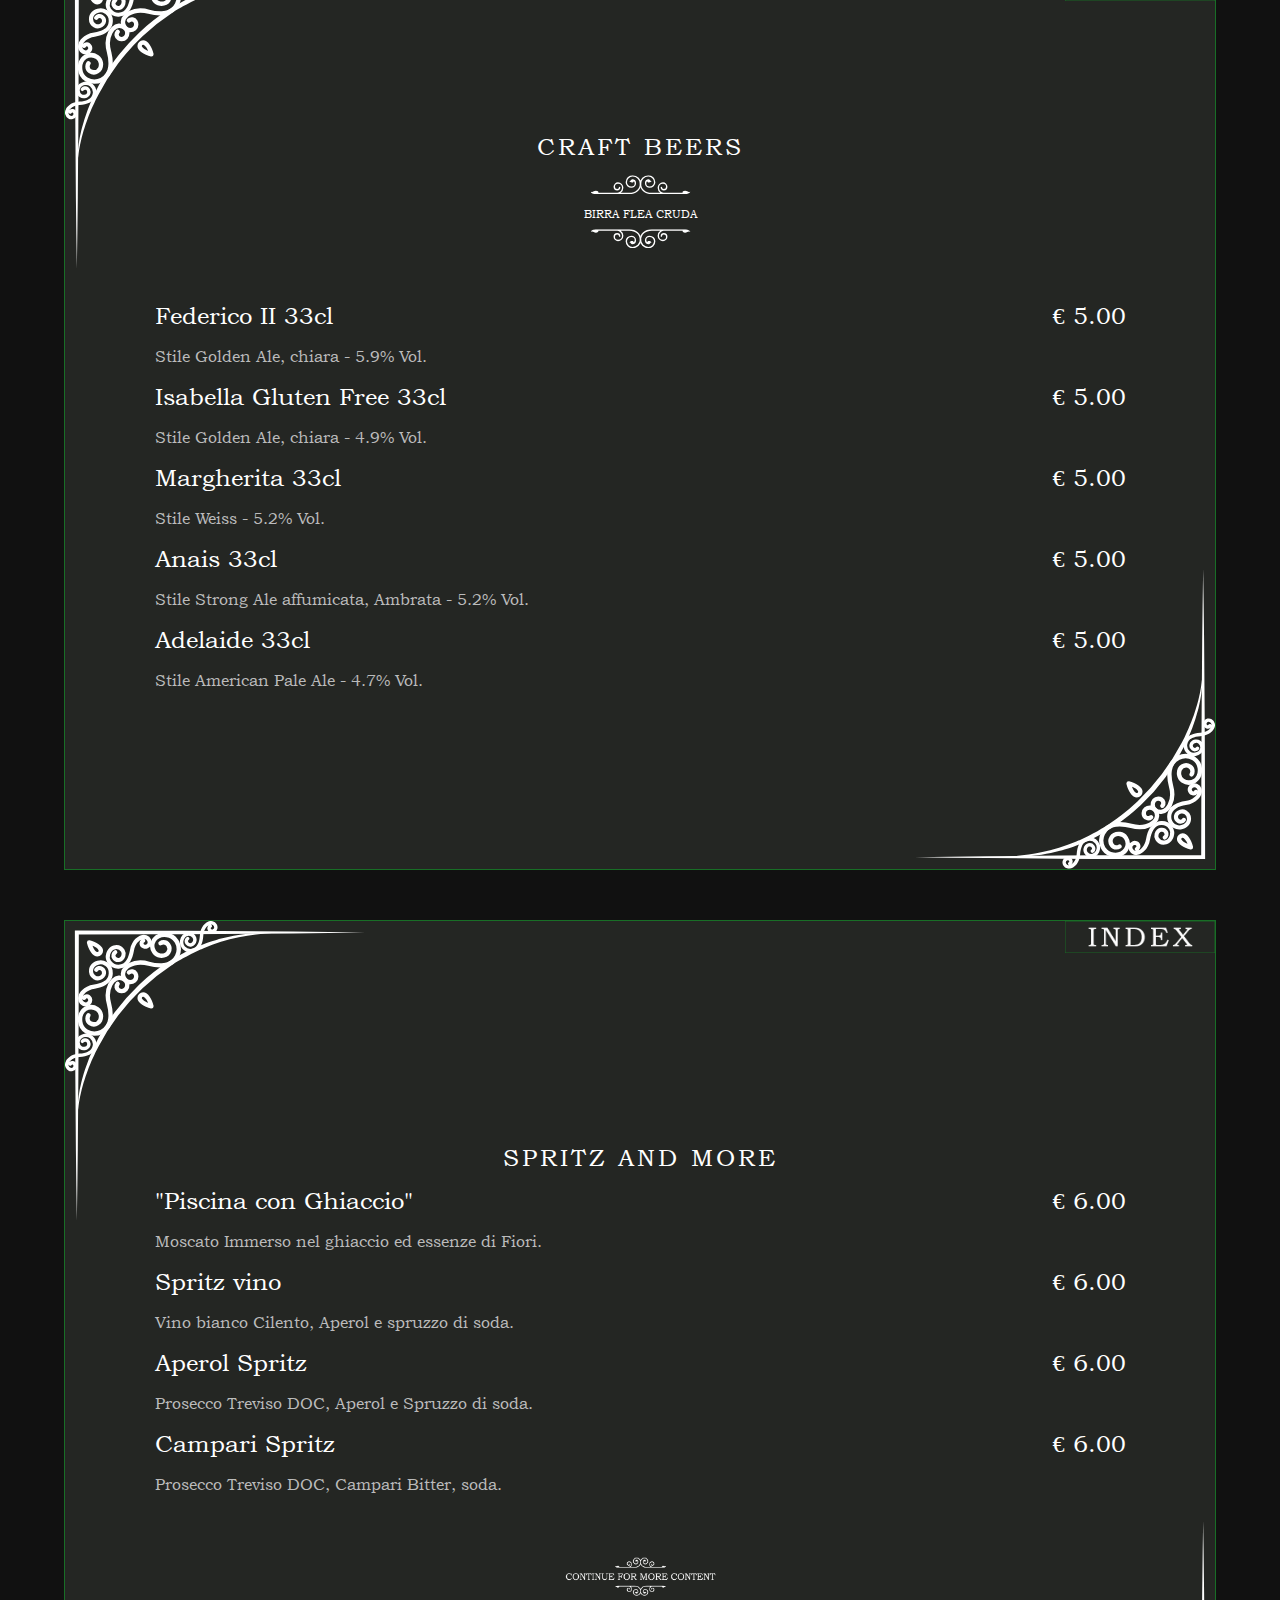
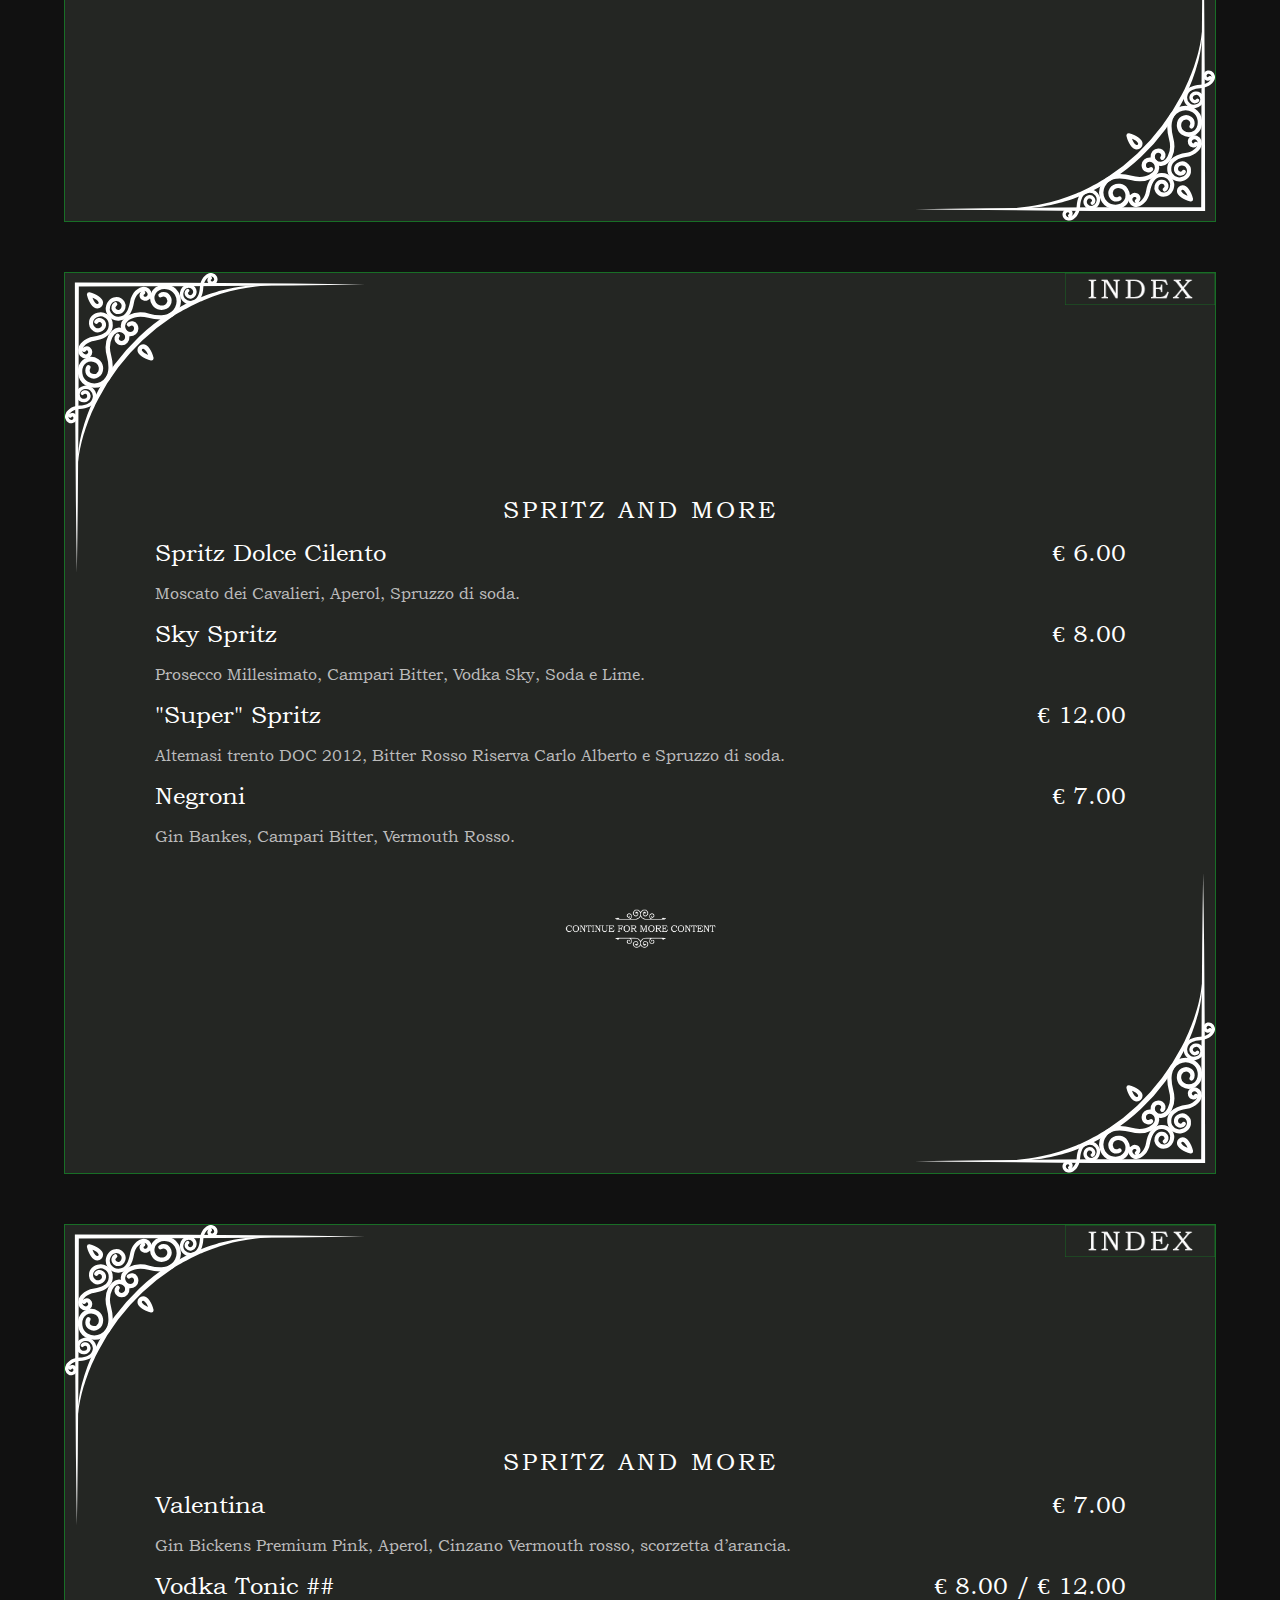
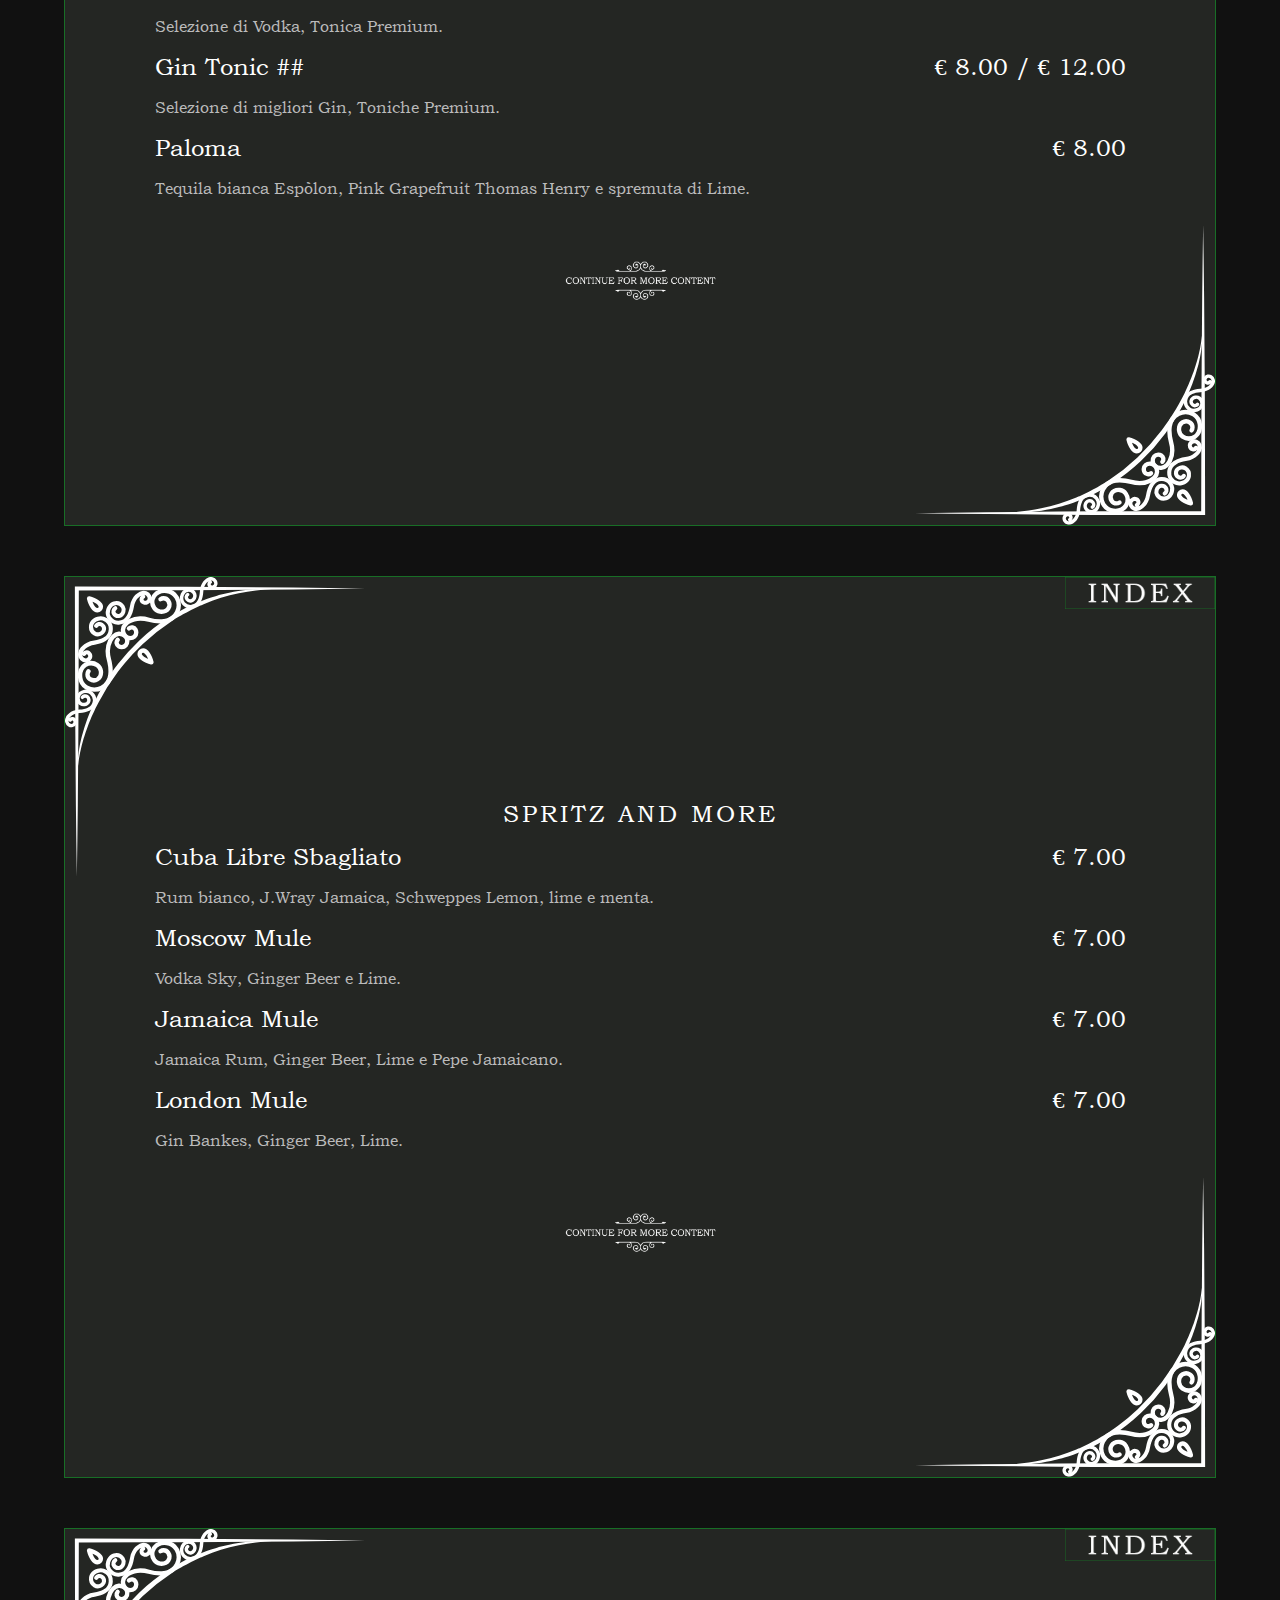
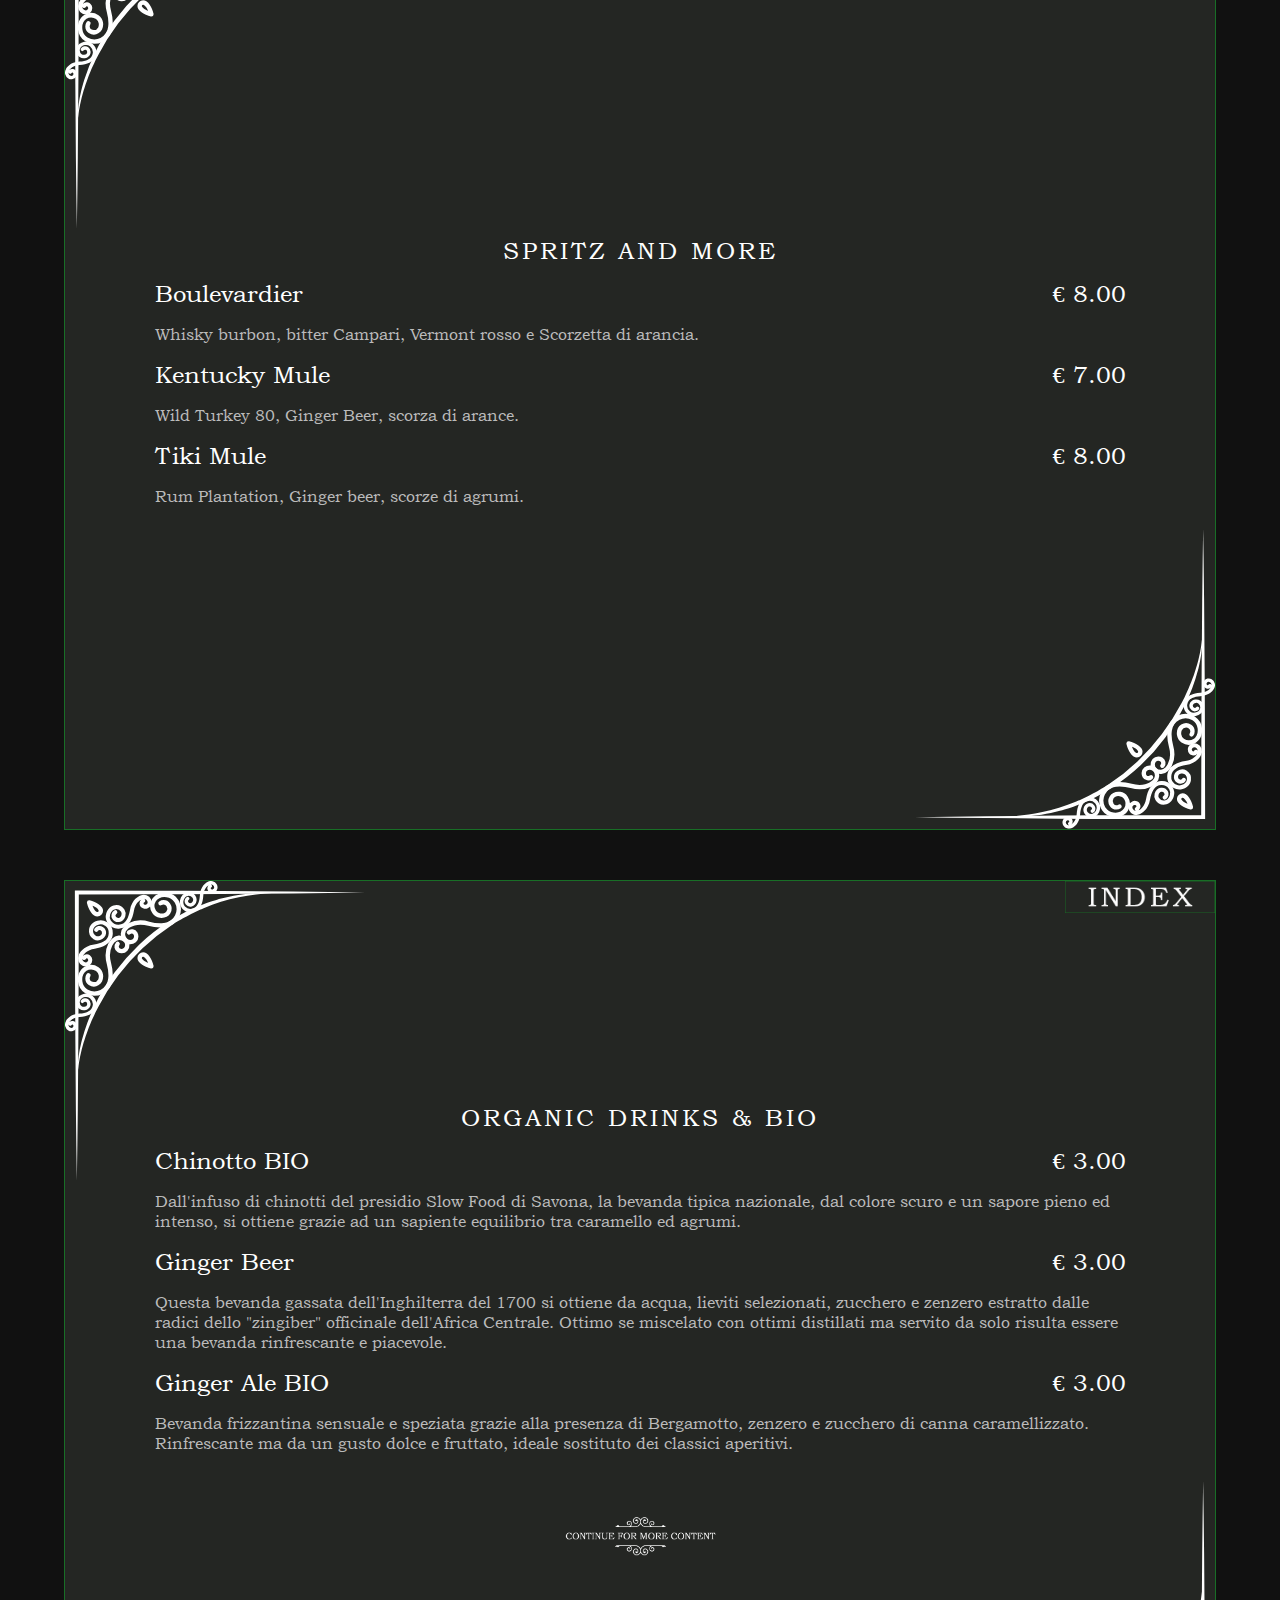
==== commit f8bd3a79: "24052022-23.39" ====
--- a/eng.html
+++ b/eng.html
@@ -5,7 +5,7 @@
     <meta charset="UTF-8">
     <meta http-equiv="X-UA-Compatible" content="IE=edge">
     <meta name="viewport" content="width=device-width, initial-scale=1.0">
-    <title>ZagreusBar Menu - English</title>
+    <title>ZagreusBar Menu EN</title>
     <link rel="apple-touch-icon" sizes="57x57" href="./img/fav/apple-icon-57x57.png">
     <link rel="apple-touch-icon" sizes="60x60" href="./img/fav/apple-icon-60x60.png">
     <link rel="apple-touch-icon" sizes="72x72" href="./img/fav/apple-icon-72x72.png">
@@ -49,7 +49,7 @@
                 <li><a href="https://www.instagram.com/zagreus_bar/" target="_blank"><i
                             class="fab fa-instagram"></i></a></li>
             </ul>
-            <a href="./index.html"><img src="./img/ita.png" alt=""></a>
+            <a href="./eng.html"><img src="./img/ita.png" alt=""></a>
             <a href="https://raimondorinaldi.com/" target="_blank" class="crediti">Credits</a>
         </div>
     </section>
@@ -68,16 +68,15 @@
                 <img src="./img/divisorio.svg" alt="">
             </div>
             <ul>
-                <li><a href="#gastronomia1">GASTRONOMY</a></li>
-                <li><a href="#birra1">CRAFT BEERS</a></li>
-                <li><a href="#spritz1">SPRITZ AND MORE</a></li>
-                <li><a href="#bio1">ORGANIC DRINKS & BIO</a></li>
-                <li><a href="#sbio1">BIO FRUIT JUICES</a></li>
-                <li><a href="#tec1">HOT TEA</a></li>
-                <li><a href="#tef1">COLD TEA</a></li>
-                <li><a href="#caffe1">COFFEE</a></li>
-                <li><a href="#caffe1">TASTY TENTATIONS</a></li>
-                <li><a href="#liam1">LIQUEURS</a></li>
+                <li><a href="#gastronomia1">Gastronomy</a></li>
+                <li><a href="#birra1">Craft Beers</a></li>
+                <li><a href="#spritz1">Spritz and More</a></li>
+                <li><a href="#bio1">Organic Drinks & Bio</a></li>
+                <li><a href="#sbio1">Bio Fruit Juices</a></li>
+                <li><a href="#tec1">Hot Tea</a></li>
+                <li><a href="#tef1">Cold Tea</a></li>
+                <li><a href="#caffe1">Tasty Temptations</a></li>
+                <li><a href="#liam1">Digestives</a></li>
             </ul>
             <br><br><br><br>
             <div class="index_expl">
@@ -102,23 +101,22 @@
                 <div class="modal2-body">
                     <br>
                     <ul>
-                        <li><a data-close-button class="close-button" href="#gastronomia1">GASTRONOMY</a></li>
-                        <li><a data-close-button class="close-button " href="#birra1">CRAFT BEERS</a></li>
-                        <li><a data-close-button class="close-button " href="#spritz1">SPRITZ AND MORE</a></li>
-                        <li><a data-close-button class="close-button" href="#bio1">ORGANIC DRINKS & BIO</a></li>
-                        <li><a data-close-button class="close-button" href="#sbio1">BIO FRUIT JUICES</a></li>
-                        <li><a data-close-button class="close-button" href="#tec1">HOT TEA</a></li>
-                        <li><a data-close-button class="close-button" href="#tef1">COLD TEA</a></li>
-                        <li><a data-close-button class="close-button" href="#caffe1">COFFEE</a></li>
-                        <li><a data-close-button class="close-button" href="#caffe1">TASTY TENTATIONS</a></li>
-                        <li><a data-close-button class="close-button" href="#liam1">LIQUEURS</a></li>
-                    </ul>
-                </div>
-            </div>
-        </div>
-        <div class="content">
-            <div class="title">
-                <h2>GASTRONOMY</h2>
+                        <li><a data-close-button class="close-button" href="#gastronomia1">Gastronomy</a></li>
+                        <li><a data-close-button class="close-button " href="#birra1">Craft Beers</a></li>
+                        <li><a data-close-button class="close-button " href="#spritz1">Spritz and More</a></li>
+                        <li><a data-close-button class="close-button" href="#bio1">Organic Drinks & Bio</a></li>
+                        <li><a data-close-button class="close-button" href="#sbio1">Bio Fruit Juices</a></li>
+                        <li><a data-close-button class="close-button" href="#tec1">Hot Tea</a></li>
+                        <li><a data-close-button class="close-button" href="#tef1">Cold Tea</a></li>
+                        <li><a data-close-button class="close-button" href="#caffe1">Tasty Temptations</a></li>
+                        <li><a data-close-button class="close-button" href="#liam1">Digestives</a></li>
+                    </ul>
+                </div>
+            </div>
+        </div>
+        <div class="content">
+            <div class="title">
+                <h2>Gastronomy</h2>
                 <img src="./img/divisorio_thin.svg" alt="" class="div_up">
                 <h3>Gastronimic Temptations</h3>
                 <img src="./img/divisorio_thin.svg" alt="" class="div_dwn">
@@ -126,18 +124,19 @@
 
             <!-- items -->
             <ul>
-                <li>Chopping board "A punta di coltello" </li>
-                <li>€ 12.00</li>
-            </ul>
-            <p>Cold cuts from Cilento (az. "Salumificio Tomeo")
-                and cheeses (az. "La Bottega del Formaggio")
-                served with Jam and Croutons.</p>
-            <!-- items -->
-            <ul>
-                <li>Cheese Selection</li>
-                <li>€ 13.00</li>
-            </ul>
-            <p>Cheese platter, served with Jam and Croutons.</p>
+                <li>Tagliere Salumi e Formaggi</li>
+                <li>€ 14.00</li>
+            </ul>
+            <p>Salumi cilentani az. "Tomeo" e formaggi
+                az. "La Bottega del Formaggio" accompagnati da
+                grissini, taralli e confetture homemade.</p>
+            <!-- items -->
+            <ul>
+                <li>Plateau di Formaggi</li>
+                <li>€ 16.00</li>
+            </ul>
+            <p>Sei tipologie di formaggi nazionali ed internazionali. Accompagnati da taralli, grissini e confetture
+                homemade.</p>
             <!-- items -->
 
             <div class="continua">
@@ -161,24 +160,23 @@
                 <div class="modal2-body">
                     <br>
                     <ul>
-                        <li><a data-close-button class="close-button" href="#gastronomia1">GASTRONOMY</a></li>
-                        <li><a data-close-button class="close-button " href="#birra1">CRAFT BEERS</a></li>
-                        <li><a data-close-button class="close-button " href="#spritz1">SPRITZ AND MORE</a></li>
-                        <li><a data-close-button class="close-button" href="#bio1">ORGANIC DRINKS & BIO</a></li>
-                        <li><a data-close-button class="close-button" href="#sbio1">BIO FRUIT JUICES</a></li>
-                        <li><a data-close-button class="close-button" href="#tec1">HOT TEA</a></li>
-                        <li><a data-close-button class="close-button" href="#tef1">COLD TEA</a></li>
-                        <li><a data-close-button class="close-button" href="#caffe1">COFFEE</a></li>
-                        <li><a data-close-button class="close-button" href="#caffe1">TASTY TENTATIONS</a></li>
-                        <li><a data-close-button class="close-button" href="#liam1">LIQUEURS</a></li>
-                    </ul>
-                </div>
-            </div>
-
-        </div>
-        <div class="content">
-            <div class="title">
-                <h2>GASTRONOMY</h2>
+                        <li><a data-close-button class="close-button" href="#gastronomia1">Gastronomy</a></li>
+                        <li><a data-close-button class="close-button " href="#birra1">Craft Beers</a></li>
+                        <li><a data-close-button class="close-button " href="#spritz1">Spritz and More</a></li>
+                        <li><a data-close-button class="close-button" href="#bio1">Organic Drinks & Bio</a></li>
+                        <li><a data-close-button class="close-button" href="#sbio1">Bio Fruit Juices</a></li>
+                        <li><a data-close-button class="close-button" href="#tec1">Hot Tea</a></li>
+                        <li><a data-close-button class="close-button" href="#tef1">Cold Tea</a></li>
+                        <li><a data-close-button class="close-button" href="#caffe1">Tasty Temptations</a></li>
+                        <li><a data-close-button class="close-button" href="#liam1">Digestives</a></li>
+                    </ul>
+                </div>
+            </div>
+
+        </div>
+        <div class="content">
+            <div class="title">
+                <h2>Gastronomy</h2>
                 <img src="./img/divisorio_thin.svg" alt="" class="div_up">
                 <h3>tartàre</h3>
                 <img src="./img/divisorio_thin.svg" alt="" class="div_dwn">
@@ -186,26 +184,37 @@
 
             <!-- items -->
             <ul>
-                <li>Salmon</li>
-                <li>€ 12.00</li>
-            </ul>
-            <p>Fresh Salmon's Tàrtare with lime
-                and pink pepper, served with croutons.</p>
-            <!-- items -->
-            <ul>
-                <li>Red Shrimp</li>
+                <li>Tartàre di Manzo</li>
                 <li>€ 14.00</li>
             </ul>
-            <p>Red Shrimps' Tàrtare with aromatized yougurt,
-                lemon peel and croutons.</p>
-            <!-- items -->
-            <!-- items -->
-            <ul>
-                <li>Red Tuna</li>
+            <p>Blue di Bufala, prezzemolo, capperi e maionese homemade.</p>
+            <!-- items -->
+            <ul>
+                <li>Tartàre di Gambero Rosso</li>
+                <li>€ 16.00</li>
+            </ul>
+            <p>Tartàre di gambero rosso con yougurt e limone candito.</p>
+            <!-- items -->
+            <!-- items -->
+            <ul>
+                <li>Tartàre di Salmone</li>
                 <li>€ 14.00</li>
             </ul>
-            <p>Red Tuna's Tartàare with citruses and
-                croutons.</p>
+            <p>Salsa Tzaziki, cetriolo e finocchietto di mare.</p>
+            <!-- items -->
+            <!-- items -->
+            <ul>
+                <li>Tartàre di Tonno</li>
+                <li>€ 16.00</li>
+            </ul>
+            <p>Tartàre di Tonno con acquasale cilentana e cipolla in agrodolce.</p>
+            <!-- items -->
+            <!-- items -->
+            <ul>
+                <li>Crudo di Pesce</li>
+                <li>€ 25.00</li>
+            </ul>
+            <p></p>
             <!-- items -->
 
             <div class="continua">
@@ -228,42 +237,105 @@
                 <div class="modal2-body">
                     <br>
                     <ul>
-                        <li><a data-close-button class="close-button" href="#gastronomia1">GASTRONOMY</a></li>
-                        <li><a data-close-button class="close-button " href="#birra1">CRAFT BEERS</a></li>
-                        <li><a data-close-button class="close-button " href="#spritz1">SPRITZ AND MORE</a></li>
-                        <li><a data-close-button class="close-button" href="#bio1">ORGANIC DRINKS & BIO</a></li>
-                        <li><a data-close-button class="close-button" href="#sbio1">BIO FRUIT JUICES</a></li>
-                        <li><a data-close-button class="close-button" href="#tec1">HOT TEA</a></li>
-                        <li><a data-close-button class="close-button" href="#tef1">COLD TEA</a></li>
-                        <li><a data-close-button class="close-button" href="#caffe1">COFFEE</a></li>
-                        <li><a data-close-button class="close-button" href="#caffe1">TASTY TENTATIONS</a></li>
-                        <li><a data-close-button class="close-button" href="#liam1">LIQUEURS</a></li>
-                    </ul>
-                </div>
-            </div>
-        </div>
-        <div class="content">
-            <div class="title">
-                <h2>GASTRONOMY</h2>
+                        <li><a data-close-button class="close-button" href="#gastronomia1">Gastronomy</a></li>
+                        <li><a data-close-button class="close-button " href="#birra1">Craft Beers</a></li>
+                        <li><a data-close-button class="close-button " href="#spritz1">Spritz and More</a></li>
+                        <li><a data-close-button class="close-button" href="#bio1">Organic Drinks & Bio</a></li>
+                        <li><a data-close-button class="close-button" href="#sbio1">Bio Fruit Juices</a></li>
+                        <li><a data-close-button class="close-button" href="#tec1">Hot Tea</a></li>
+                        <li><a data-close-button class="close-button" href="#tef1">Cold Tea</a></li>
+                        <li><a data-close-button class="close-button" href="#caffe1">Tasty Temptations</a></li>
+                        <li><a data-close-button class="close-button" href="#liam1">Digestives</a></li>
+                    </ul>
+                </div>
+            </div>
+        </div>
+        <div class="content">
+            <div class="title">
+                <h2>Gastronomy</h2>
                 <img src="./img/divisorio_thin.svg" alt="" class="div_up">
-                <h3>focaccia</h3>
+                <h3>le Focacce</h3>
                 <img src="./img/divisorio_thin.svg" alt="" class="div_dwn">
             </div>
 
             <!-- items -->
             <ul>
-                <li>Speck and Brie</li>
+                <li>Speck e Brie</li>
                 <li>€ 7.00</li>
             </ul>
-            <p>Wheat flour with basil's pesto, Speck (Alto
-                Adige IGP.), French Brie and Olive Oil EVO.</p>
-            <!-- items -->
-            <ul>
-                <li>Cotto and Cheese</li>
-                <li>€ 7.00</li>
-            </ul>
-            <p>White flour 00, prosciutto cotto, cheese and pasta
-                with Olive Oil EVO.</p>
+            <p>Farina di grano duro con pesto di basilico, Speck Alto
+                Adige IGP., Brie Francese e Olio EVO.</p>
+            <!-- items -->
+            <!-- items -->
+            <ul>
+                <li>La Fresca</li>
+                <li>€ 8.00</li>
+            </ul>
+            <p>Rucola, pomodori, maionese, prosciutto crudo di
+                Parma DOP e scaglie di Parmigiano Reggiano.</p>
+            <!-- items -->
+            <!-- items -->
+            <ul>
+                <li>Gustosa</li>
+                <li>€ 8.00</li>
+            </ul>
+            <p>Salame Napoli, zucchine grigliate e crema al
+                Parmiggiano Reggiano DOP.</p>
+            <!-- items -->
+        </div>
+    </section>
+    <hr>
+    <hr>
+    <section id="gastronomia5">
+        <!-- Decorazioni -->
+        <div class="deco_idx">
+            <img src="./img/altosx_menu.svg" class="usx" alt="">
+            <img src="./img/altosx_menu.svg" class="ddx" alt="">
+            <a data-modal-target="#modal2"><img src="./img/indice_en.png" class="ind" alt=""></a>
+            <div class="modal2" id="modal2">
+                <div class="modal2-header">
+                    <div class="title">INDEX</div>
+                    <button data-close-button class="close-button">&times;</button>
+                </div>
+                <div class="modal2-body">
+                    <br>
+                    <ul>
+                        <li><a data-close-button class="close-button" href="#gastronomia1">Gastronomy</a></li>
+                        <li><a data-close-button class="close-button " href="#birra1">Craft Beers</a></li>
+                        <li><a data-close-button class="close-button " href="#spritz1">Spritz and More</a></li>
+                        <li><a data-close-button class="close-button" href="#bio1">Organic Drinks & Bio</a></li>
+                        <li><a data-close-button class="close-button" href="#sbio1">Bio Fruit Juices</a></li>
+                        <li><a data-close-button class="close-button" href="#tec1">Hot Tea</a></li>
+                        <li><a data-close-button class="close-button" href="#tef1">Cold Tea</a></li>
+                        <li><a data-close-button class="close-button" href="#caffe1">Tasty Temptations</a></li>
+                        <li><a data-close-button class="close-button" href="#liam1">Digestives</a></li>
+                    </ul>
+                </div>
+            </div>
+        </div>
+        <div class="content">
+            <div class="title">
+                <h2>Gastronomy</h2>
+                <img src="./img/divisorio_thin.svg" alt="" class="div_up">
+                <h3>panini gourmet</h3>
+                <img src="./img/divisorio_thin.svg" alt="" class="div_dwn">
+            </div>
+
+            <!-- items -->
+            <ul>
+                <li>Original</li>
+                <li>€ 8.00</li>
+            </ul>
+            <p>Hamburger di manzo 200gr, maionese, pomodori,
+                lattuga croccante, scamorza di bufala affumicata,
+                BBQ, patate al forno.</p>
+            <!-- items -->
+            <ul>
+                <li>Cilento</li>
+                <li>€ 8.00</li>
+            </ul>
+            <p>Hamburger di manzo 200gr, melanzane grigliate,
+                pancetta arrotolata, scaglie di pecorino, maionese.</p>
             <!-- items -->
             <div class="continua">
                 <img src="./img/continua_en.png" alt="">
@@ -271,250 +343,113 @@
         </div>
     </section>
     <hr>
-    <section id="gastronomia4">
-        <!-- Decorazioni -->
-        <div class="deco_idx">
-            <img src="./img/altosx_menu.svg" class="usx" alt="">
-            <img src="./img/altosx_menu.svg" class="ddx" alt="">
-            <a data-modal-target="#modal2"><img src="./img/indice_en.png" class="ind" alt=""></a>
-            <div class="modal2" id="modal2">
-                <div class="modal2-header">
-                    <div class="title">INDEX</div>
-                    <button data-close-button class="close-button">&times;</button>
-                </div>
-                <div class="modal2-body">
-                    <br>
-                    <ul>
-                        <li><a data-close-button class="close-button" href="#gastronomia1">GASTRONOMY</a></li>
-                        <li><a data-close-button class="close-button " href="#birra1">CRAFT BEERS</a></li>
-                        <li><a data-close-button class="close-button " href="#spritz1">SPRITZ AND MORE</a></li>
-                        <li><a data-close-button class="close-button" href="#bio1">ORGANIC DRINKS & BIO</a></li>
-                        <li><a data-close-button class="close-button" href="#sbio1">BIO FRUIT JUICES</a></li>
-                        <li><a data-close-button class="close-button" href="#tec1">HOT TEA</a></li>
-                        <li><a data-close-button class="close-button" href="#tef1">COLD TEA</a></li>
-                        <li><a data-close-button class="close-button" href="#caffe1">COFFEE</a></li>
-                        <li><a data-close-button class="close-button" href="#caffe1">TASTY TENTATIONS</a></li>
-                        <li><a data-close-button class="close-button" href="#liam1">LIQUEURS</a></li>
-                    </ul>
-                </div>
-            </div>
-        </div>
-        <div class="content">
-            <div class="title">
-                <h2>GASTRONOMY</h2>
+    <section id="gastronomia6">
+        <!-- Decorazioni -->
+        <div class="deco_idx">
+            <img src="./img/altosx_menu.svg" class="usx" alt="">
+            <img src="./img/altosx_menu.svg" class="ddx" alt="">
+            <a data-modal-target="#modal2"><img src="./img/indice_en.png" class="ind" alt=""></a>
+            <div class="modal2" id="modal2">
+                <div class="modal2-header">
+                    <div class="title">INDEX</div>
+                    <button data-close-button class="close-button">&times;</button>
+                </div>
+                <div class="modal2-body">
+                    <br>
+                    <ul>
+                        <li><a data-close-button class="close-button" href="#gastronomia1">Gastronomy</a></li>
+                        <li><a data-close-button class="close-button " href="#birra1">Craft Beers</a></li>
+                        <li><a data-close-button class="close-button " href="#spritz1">Spritz and More</a></li>
+                        <li><a data-close-button class="close-button" href="#bio1">Organic Drinks & Bio</a></li>
+                        <li><a data-close-button class="close-button" href="#sbio1">Bio Fruit Juices</a></li>
+                        <li><a data-close-button class="close-button" href="#tec1">Hot Tea</a></li>
+                        <li><a data-close-button class="close-button" href="#tef1">Cold Tea</a></li>
+                        <li><a data-close-button class="close-button" href="#caffe1">Tasty Temptations</a></li>
+                        <li><a data-close-button class="close-button" href="#liam1">Digestives</a></li>
+                    </ul>
+                </div>
+            </div>
+        </div>
+        <div class="content">
+            <div class="title">
+                <h2>Gastronomy</h2>
                 <img src="./img/divisorio_thin.svg" alt="" class="div_up">
-                <h3>Fresh focaccia [NEW]</h3>
+                <h3>panini gourmet</h3>
                 <img src="./img/divisorio_thin.svg" alt="" class="div_dwn">
             </div>
 
             <!-- items -->
             <ul>
-                <li>La Fresca</li>
-                <li>€ 8.00</li>
-            </ul>
-            <p>Arugula, fresh tomatoes, mayonnaise, prosciutto
-                (Parma DOP) and Grana Padano DOP flakes.</p>
-            <!-- items -->
-            <ul>
-                <li>Easy</li>
-                <li>€ 7.00</li>
-            </ul>
-            <p>Crunchy lettuce, Bologna IGP,
-                spreadable cheese.</p>
-            <!-- items -->
-            <!-- items -->
-            <ul>
-                <li>Gustosa</li>
-                <li>€ 7.00</li>
-            </ul>
-            <p>Salami from Naples, grilled zucchini and
-                Parmiggiano Reggiano's (DOP) cream.</p>
-            <!-- items -->
-            <div class="continua">
-                <img src="./img/continua_en.png" alt="">
-            </div>
-        </div>
-    </section>
-    <hr>
-    <section id="gastronomia5">
-        <!-- Decorazioni -->
-        <div class="deco_idx">
-            <img src="./img/altosx_menu.svg" class="usx" alt="">
-            <img src="./img/altosx_menu.svg" class="ddx" alt="">
-            <a data-modal-target="#modal2"><img src="./img/indice_en.png" class="ind" alt=""></a>
-            <div class="modal2" id="modal2">
-                <div class="modal2-header">
-                    <div class="title">INDEX</div>
-                    <button data-close-button class="close-button">&times;</button>
-                </div>
-                <div class="modal2-body">
-                    <br>
-                    <ul>
-                        <li><a data-close-button class="close-button" href="#gastronomia1">GASTRONOMY</a></li>
-                        <li><a data-close-button class="close-button " href="#birra1">CRAFT BEERS</a></li>
-                        <li><a data-close-button class="close-button " href="#spritz1">SPRITZ AND MORE</a></li>
-                        <li><a data-close-button class="close-button" href="#bio1">ORGANIC DRINKS & BIO</a></li>
-                        <li><a data-close-button class="close-button" href="#sbio1">BIO FRUIT JUICES</a></li>
-                        <li><a data-close-button class="close-button" href="#tec1">HOT TEA</a></li>
-                        <li><a data-close-button class="close-button" href="#tef1">COLD TEA</a></li>
-                        <li><a data-close-button class="close-button" href="#caffe1">COFFEE</a></li>
-                        <li><a data-close-button class="close-button" href="#caffe1">TASTY TENTATIONS</a></li>
-                        <li><a data-close-button class="close-button" href="#liam1">LIQUEURS</a></li>
-                    </ul>
-                </div>
-            </div>
-        </div>
-        <div class="content">
-            <div class="title">
-                <h2>GASTRONOMY</h2>
+                <li>Il Contadino</li>
+                <li>€ 10.00</li>
+            </ul>
+            <p>Crema al blue di Bufala, zucca grigliata al peperoncino, Hamburger di Vitello, bacon croccante, crema
+                alle noci.</p>
+            <!-- items -->
+            <!-- items -->
+            <ul>
+                <li>Calabrese 3.0 [NEW]</li>
+                <li>€ 10.00</li>
+            </ul>
+            <p>Hamburger di Vitello, Nduja, caciocavallo, composta di Cipolle di Tropea, lattuga e maionese.</p>
+            <!-- items -->
+            <!-- items -->
+            <ul>
+                <li>Delicious</li>
+                <li>€ 10.00</li>
+            </ul>
+            <p>Hamburger di Vitello, scamorza, lattuga. pistacchio e mortadella.</p>
+            <!-- items -->
+        </div>
+    </section>
+    <hr>
+    <section id="gastronomia7">
+        <!-- Decorazioni -->
+        <div class="deco_idx">
+            <img src="./img/altosx_menu.svg" class="usx" alt="">
+            <img src="./img/altosx_menu.svg" class="ddx" alt="">
+            <a data-modal-target="#modal2"><img src="./img/indice_en.png" class="ind" alt=""></a>
+            <div class="modal2" id="modal2">
+                <div class="modal2-header">
+                    <div class="title">INDEX</div>
+                    <button data-close-button class="close-button">&times;</button>
+                </div>
+                <div class="modal2-body">
+                    <br>
+                    <ul>
+                        <li><a data-close-button class="close-button" href="#gastronomia1">Gastronomy</a></li>
+                        <li><a data-close-button class="close-button " href="#birra1">Craft Beers</a></li>
+                        <li><a data-close-button class="close-button " href="#spritz1">Spritz and More</a></li>
+                        <li><a data-close-button class="close-button" href="#bio1">Organic Drinks & Bio</a></li>
+                        <li><a data-close-button class="close-button" href="#sbio1">Bio Fruit Juices</a></li>
+                        <li><a data-close-button class="close-button" href="#tec1">Hot Tea</a></li>
+                        <li><a data-close-button class="close-button" href="#tef1">Cold Tea</a></li>
+                        <li><a data-close-button class="close-button" href="#caffe1">Tasty Temptations</a></li>
+                        <li><a data-close-button class="close-button" href="#liam1">Digestives</a></li>
+                    </ul>
+                </div>
+            </div>
+        </div>
+        <div class="content">
+            <div class="title">
+                <h2>Gastronomy</h2>
                 <img src="./img/divisorio_thin.svg" alt="" class="div_up">
-                <h3>gourmet sandwiches</h3>
+                <h3>fISH BURGER</h3>
                 <img src="./img/divisorio_thin.svg" alt="" class="div_dwn">
             </div>
 
             <!-- items -->
             <ul>
-                <li>Original</li>
-                <li>€ 7.00</li>
-            </ul>
-            <p>Beef Hamburger 200gr, Mayonnaise, tomatoes,
-                crunchy lettuce, Buffalo's scamorza cheese (smoked),
-                BBQ, fries.</p>
-            <!-- items -->
-            <ul>
-                <li>Calabrese 2.0 [NEW]</li>
-                <li>€ 9.00</li>
-            </ul>
-            <p>Beef Hamburger 200gr, Spilinga's Nduja,
-                Turnip greens (az. Colline Cilentane), Buffalo's
-                scamorza cheese (smoked), mayonnaise.</p>
-            <!-- items -->
-            <!-- items -->
-            <ul>
-                <li>Cilento [NEW]</li>
-                <li>€ 7.00</li>
-            </ul>
-            <p>Beef Hamburger 200gr, grilled eggplants,
-                rolled pancetta, Pecorino cheese flakes,
-                Mayonnaise.</p>
-            <!-- items -->
-            <div class="continua">
-                <img src="./img/continua_en.png" alt="">
-            </div>
-        </div>
-    </section>
-    <hr>
-    <section id="gastronomia6">
-        <!-- Decorazioni -->
-        <div class="deco_idx">
-            <img src="./img/altosx_menu.svg" class="usx" alt="">
-            <img src="./img/altosx_menu.svg" class="ddx" alt="">
-            <a data-modal-target="#modal2"><img src="./img/indice_en.png" class="ind" alt=""></a>
-            <div class="modal2" id="modal2">
-                <div class="modal2-header">
-                    <div class="title">INDEX</div>
-                    <button data-close-button class="close-button">&times;</button>
-                </div>
-                <div class="modal2-body">
-                    <br>
-                    <ul>
-                        <li><a data-close-button class="close-button" href="#gastronomia1">GASTRONOMY</a></li>
-                        <li><a data-close-button class="close-button " href="#birra1">CRAFT BEERS</a></li>
-                        <li><a data-close-button class="close-button " href="#spritz1">SPRITZ AND MORE</a></li>
-                        <li><a data-close-button class="close-button" href="#bio1">ORGANIC DRINKS & BIO</a></li>
-                        <li><a data-close-button class="close-button" href="#sbio1">BIO FRUIT JUICES</a></li>
-                        <li><a data-close-button class="close-button" href="#tec1">HOT TEA</a></li>
-                        <li><a data-close-button class="close-button" href="#tef1">COLD TEA</a></li>
-                        <li><a data-close-button class="close-button" href="#caffe1">COFFEE</a></li>
-                        <li><a data-close-button class="close-button" href="#caffe1">TASTY TENTATIONS</a></li>
-                        <li><a data-close-button class="close-button" href="#liam1">LIQUEURS</a></li>
-                    </ul>
-                </div>
-            </div>
-        </div>
-        <div class="content">
-            <div class="title">
-                <h2>GASTRONOMY</h2>
-                <img src="./img/divisorio_thin.svg" alt="" class="div_up">
-                <h3>gourmet sandwiches</h3>
-                <img src="./img/divisorio_thin.svg" alt="" class="div_dwn">
-            </div>
-
-            <!-- items -->
-            <ul>
-                <li>Rustico [NEW]</li>
-                <li>€ 9.00</li>
-            </ul>
-            <p>Beef's Hamburger 200gr, potatoes and peppers
-                mixture, Buffalo's scamorza cheese (smoked), Crunchy
-                lettuce, Parmiggiano Reggiano's (DOP) cream.</p>
-            <!-- items -->
-            <ul>
-                <li>Delizioso</li>
-                <li>€ 9.00</li>
-            </ul>
-            <p>Beef's Hamburger 200gr, Parmiggiano Reggiano's
-                (DOP) cream, pistachio and Bologna IGP.</p>
-            <!-- items -->
-
-            <div class="continua">
-                <img src="./img/continua_en.png" alt="">
-            </div>
-        </div>
-    </section>
-    <hr>
-    <section id="gastronomia7">
-        <!-- Decorazioni -->
-        <div class="deco_idx">
-            <img src="./img/altosx_menu.svg" class="usx" alt="">
-            <img src="./img/altosx_menu.svg" class="ddx" alt="">
-            <a data-modal-target="#modal2"><img src="./img/indice_en.png" class="ind" alt=""></a>
-            <div class="modal2" id="modal2">
-                <div class="modal2-header">
-                    <div class="title">INDEX</div>
-                    <button data-close-button class="close-button">&times;</button>
-                </div>
-                <div class="modal2-body">
-                    <br>
-                    <ul>
-                        <li><a data-close-button class="close-button" href="#gastronomia1">GASTRONOMY</a></li>
-                        <li><a data-close-button class="close-button " href="#birra1">CRAFT BEERS</a></li>
-                        <li><a data-close-button class="close-button " href="#spritz1">SPRITZ AND MORE</a></li>
-                        <li><a data-close-button class="close-button" href="#bio1">ORGANIC DRINKS & BIO</a></li>
-                        <li><a data-close-button class="close-button" href="#sbio1">BIO FRUIT JUICES</a></li>
-                        <li><a data-close-button class="close-button" href="#tec1">HOT TEA</a></li>
-                        <li><a data-close-button class="close-button" href="#tef1">COLD TEA</a></li>
-                        <li><a data-close-button class="close-button" href="#caffe1">COFFEE</a></li>
-                        <li><a data-close-button class="close-button" href="#caffe1">TASTY TENTATIONS</a></li>
-                        <li><a data-close-button class="close-button" href="#liam1">LIQUEURS</a></li>
-                    </ul>
-                </div>
-            </div>
-        </div>
-        <div class="content">
-            <div class="title">
-                <h2>GASTRONOMY</h2>
-                <img src="./img/divisorio_thin.svg" alt="" class="div_up">
-                <h3>fISH BURGERs</h3>
-                <img src="./img/divisorio_thin.svg" alt="" class="div_dwn">
-            </div>
-
-            <!-- items -->
-            <ul>
-                <li>Chips and Cod</li>
-                <li>€ 10.00</li>
-            </ul>
-            <p>Cod in batter, potato pie, crunchy lettuce,
-                Taggiasca olives, Parmiggiano Reggiano DOP cream.</p>
-            <!-- items -->
-            <ul>
-                <li>Genovese's Tuna Deconstructed</li>
+                <li>Il Baccalà</li>
                 <li>€ 12.00</li>
             </ul>
-            <p>White bread, celery and carrot patè
-                (Colline Cilentane), red tuna steak
-                seared, bittersweet red onion
-                (from Cilento's hills) and spreadable cheese.</p>
+            <p>Baccalà pastellato, salsa tzaziki, scarola riccia, patè di olive e acciughe.</p>
+            <!-- items -->
+            <ul>
+                <li>Tuna Burger</li>
+                <li>€ 15.00</li>
+            </ul>
+            <p>Tartàre di Tonno Rosso, salsa allo yogurt, lattuga, cacioricotta di capra fresca, basilico.</p>
             <!-- items -->
         </div>
     </section>
@@ -534,16 +469,15 @@
                 <div class="modal2-body">
                     <br>
                     <ul>
-                        <li><a data-close-button class="close-button" href="#gastronomia1">GASTRONOMY</a></li>
-                        <li><a data-close-button class="close-button " href="#birra1">CRAFT BEERS</a></li>
-                        <li><a data-close-button class="close-button " href="#spritz1">SPRITZ AND MORE</a></li>
-                        <li><a data-close-button class="close-button" href="#bio1">ORGANIC DRINKS & BIO</a></li>
-                        <li><a data-close-button class="close-button" href="#sbio1">BIO FRUIT JUICES</a></li>
-                        <li><a data-close-button class="close-button" href="#tec1">HOT TEA</a></li>
-                        <li><a data-close-button class="close-button" href="#tef1">COLD TEA</a></li>
-                        <li><a data-close-button class="close-button" href="#caffe1">COFFEE</a></li>
-                        <li><a data-close-button class="close-button" href="#caffe1">TASTY TENTATIONS</a></li>
-                        <li><a data-close-button class="close-button" href="#liam1">LIQUEURS</a></li>
+                        <li><a data-close-button class="close-button" href="#gastronomia1">Gastronomy</a></li>
+                        <li><a data-close-button class="close-button " href="#birra1">Craft Beers</a></li>
+                        <li><a data-close-button class="close-button " href="#spritz1">Spritz and More</a></li>
+                        <li><a data-close-button class="close-button" href="#bio1">Organic Drinks & Bio</a></li>
+                        <li><a data-close-button class="close-button" href="#sbio1">Bio Fruit Juices</a></li>
+                        <li><a data-close-button class="close-button" href="#tec1">Hot Tea</a></li>
+                        <li><a data-close-button class="close-button" href="#tef1">Cold Tea</a></li>
+                        <li><a data-close-button class="close-button" href="#caffe1">Tasty Temptations</a></li>
+                        <li><a data-close-button class="close-button" href="#liam1">Digestives</a></li>
                     </ul>
                 </div>
             </div>
@@ -551,7 +485,7 @@
         <div class="content">
             <div class="title">
                 <img src="./img/fancy_half.svg" alt="" class="fancy_up">
-                <h2>CRAFT BEERS</h2>
+                <h2>Craft Beers</h2>
                 <img src="./img/divisorio_thin.svg" alt="" class="div_up">
                 <p>Craft beer is served in
                     glass, has a temperature
@@ -578,25 +512,24 @@
                 <div class="modal2-body">
                     <br>
                     <ul>
-                        <li><a data-close-button class="close-button" href="#gastronomia1">GASTRONOMY</a></li>
-                        <li><a data-close-button class="close-button " href="#birra1">CRAFT BEERS</a></li>
-                        <li><a data-close-button class="close-button " href="#spritz1">SPRITZ AND MORE</a></li>
-                        <li><a data-close-button class="close-button" href="#bio1">ORGANIC DRINKS & BIO</a></li>
-                        <li><a data-close-button class="close-button" href="#sbio1">BIO FRUIT JUICES</a></li>
-                        <li><a data-close-button class="close-button" href="#tec1">HOT TEA</a></li>
-                        <li><a data-close-button class="close-button" href="#tef1">COLD TEA</a></li>
-                        <li><a data-close-button class="close-button" href="#caffe1">COFFEE</a></li>
-                        <li><a data-close-button class="close-button" href="#caffe1">TASTY TENTATIONS</a></li>
-                        <li><a data-close-button class="close-button" href="#liam1">LIQUEURS</a></li>
-                    </ul>
-                </div>
-            </div>
-        </div>
-        <div class="content">
-            <div class="title">
-                <h2>CRAFT BEERS</h2>
+                        <li><a data-close-button class="close-button" href="#gastronomia1">Gastronomy</a></li>
+                        <li><a data-close-button class="close-button " href="#birra1">Craft Beers</a></li>
+                        <li><a data-close-button class="close-button " href="#spritz1">Spritz and More</a></li>
+                        <li><a data-close-button class="close-button" href="#bio1">Organic Drinks & Bio</a></li>
+                        <li><a data-close-button class="close-button" href="#sbio1">Bio Fruit Juices</a></li>
+                        <li><a data-close-button class="close-button" href="#tec1">Hot Tea</a></li>
+                        <li><a data-close-button class="close-button" href="#tef1">Cold Tea</a></li>
+                        <li><a data-close-button class="close-button" href="#caffe1">Tasty Temptations</a></li>
+                        <li><a data-close-button class="close-button" href="#liam1">Digestives</a></li>
+                    </ul>
+                </div>
+            </div>
+        </div>
+        <div class="content">
+            <div class="title">
+                <h2>Craft Beers</h2>
                 <img src="./img/divisorio_thin.svg" alt="" class="div_up">
-                <h3>BURGH'S BEERS</h3>
+                <h3>birra del borgo</h3>
                 <img src="./img/divisorio_thin.svg" alt="" class="div_dwn">
             </div>
 
@@ -605,27 +538,27 @@
                 <li>Lisa 33Cl</li>
                 <li>€ 5.00</li>
             </ul>
-            <p>Lager Style, light - 4.7% Vol.</p>
+            <p>Stile Lager, chiara - 4.7% Vol.</p>
             <!-- items -->
             <ul>
                 <li>Reale Extra 33cl</li>
                 <li>€ 5.00</li>
             </ul>
-            <p>Ipa Style, light - 6.4% Vol.</p>
+            <p>Stile Ipa, chiara - 6.4% Vol.</p>
             <!-- items -->
             <!-- items -->
             <ul>
                 <li>Reale 33cl</li>
                 <li>€ 5.00</li>
             </ul>
-            <p>India Pale Ale Style, Brown - 6.4% Vol.</p>
+            <p>Stile India Pale Ale, scura - 6.4% Vol.</p>
             <!-- items -->
             <!-- items -->
             <ul>
                 <li>Maledetta 33cl</li>
                 <li>€ 5.00</li>
             </ul>
-            <p>Belgian Strong Ale Style, Brown - 6.4% Vol.</p>
+            <p>Stile Belgian Strong Ale, scura - 6.4% Vol.</p>
             <!-- items -->
             <div class="continua">
                 <img src="./img/continua_en.png" alt="">
@@ -647,23 +580,22 @@
                 <div class="modal2-body">
                     <br>
                     <ul>
-                        <li><a data-close-button class="close-button" href="#gastronomia1">GASTRONOMY</a></li>
-                        <li><a data-close-button class="close-button " href="#birra1">CRAFT BEERS</a></li>
-                        <li><a data-close-button class="close-button " href="#spritz1">SPRITZ AND MORE</a></li>
-                        <li><a data-close-button class="close-button" href="#bio1">ORGANIC DRINKS & BIO</a></li>
-                        <li><a data-close-button class="close-button" href="#sbio1">BIO FRUIT JUICES</a></li>
-                        <li><a data-close-button class="close-button" href="#tec1">HOT TEA</a></li>
-                        <li><a data-close-button class="close-button" href="#tef1">COLD TEA</a></li>
-                        <li><a data-close-button class="close-button" href="#caffe1">COFFEE</a></li>
-                        <li><a data-close-button class="close-button" href="#caffe1">TASTY TENTATIONS</a></li>
-                        <li><a data-close-button class="close-button" href="#liam1">LIQUEURS</a></li>
-                    </ul>
-                </div>
-            </div>
-        </div>
-        <div class="content">
-            <div class="title">
-                <h2>CRAFT BEERS</h2>
+                        <li><a data-close-button class="close-button" href="#gastronomia1">Gastronomy</a></li>
+                        <li><a data-close-button class="close-button " href="#birra1">Craft Beers</a></li>
+                        <li><a data-close-button class="close-button " href="#spritz1">Spritz and More</a></li>
+                        <li><a data-close-button class="close-button" href="#bio1">Organic Drinks & Bio</a></li>
+                        <li><a data-close-button class="close-button" href="#sbio1">Bio Fruit Juices</a></li>
+                        <li><a data-close-button class="close-button" href="#tec1">Hot Tea</a></li>
+                        <li><a data-close-button class="close-button" href="#tef1">Cold Tea</a></li>
+                        <li><a data-close-button class="close-button" href="#caffe1">Tasty Temptations</a></li>
+                        <li><a data-close-button class="close-button" href="#liam1">Digestives</a></li>
+                    </ul>
+                </div>
+            </div>
+        </div>
+        <div class="content">
+            <div class="title">
+                <h2>Craft Beers</h2>
                 <img src="./img/divisorio_thin.svg" alt="" class="div_up">
                 <h3>BIRRA FLEA CRUDA</h3>
                 <img src="./img/divisorio_thin.svg" alt="" class="div_dwn">
@@ -674,34 +606,34 @@
                 <li>Federico II 33cl</li>
                 <li>€ 5.00</li>
             </ul>
-            <p>Golden Ale Style, light - 5.9% Vol.</p>
+            <p>Stile Golden Ale, chiara - 5.9% Vol.</p>
             <!-- items -->
             <ul>
                 <li>Isabella Gluten Free 33cl</li>
                 <li>€ 5.00</li>
             </ul>
-            <p>Golden Ale Style, light - 4.9% Vol.</p>
+            <p>Stile Golden Ale, chiara - 4.9% Vol.</p>
             <!-- items -->
             <!-- items -->
             <ul>
                 <li>Margherita 33cl</li>
                 <li>€ 5.00</li>
             </ul>
-            <p>Weiss Style - 5.2% Vol.</p>
+            <p>Stile Weiss - 5.2% Vol.</p>
             <!-- items -->
             <!-- items -->
             <ul>
                 <li>Anais 33cl</li>
                 <li>€ 5.00</li>
             </ul>
-            <p>Strong Ale Style smoked, Amber-coloured - 5.2% Vol.</p>
+            <p>Stile Strong Ale affumicata, Ambrata - 5.2% Vol.</p>
             <!-- items -->
             <!-- items -->
             <ul>
                 <li>Adelaide 33cl</li>
                 <li>€ 5.00</li>
             </ul>
-            <p>American Pale Ale Style - 4.7% Vol.</p>
+            <p>Stile American Pale Ale - 4.7% Vol.</p>
             <!-- items -->
         </div>
     </section>
@@ -721,131 +653,167 @@
                 <div class="modal2-body">
                     <br>
                     <ul>
-                        <li><a data-close-button class="close-button" href="#gastronomia1">GASTRONOMY</a></li>
-                        <li><a data-close-button class="close-button " href="#birra1">CRAFT BEERS</a></li>
-                        <li><a data-close-button class="close-button " href="#spritz1">SPRITZ AND MORE</a></li>
-                        <li><a data-close-button class="close-button" href="#bio1">ORGANIC DRINKS & BIO</a></li>
-                        <li><a data-close-button class="close-button" href="#sbio1">BIO FRUIT JUICES</a></li>
-                        <li><a data-close-button class="close-button" href="#tec1">HOT TEA</a></li>
-                        <li><a data-close-button class="close-button" href="#tef1">COLD TEA</a></li>
-                        <li><a data-close-button class="close-button" href="#caffe1">COFFEE</a></li>
-                        <li><a data-close-button class="close-button" href="#caffe1">TASTY TENTATIONS</a></li>
-                        <li><a data-close-button class="close-button" href="#liam1">LIQUEURS</a></li>
-                    </ul>
-                </div>
-            </div>
-        </div>
-        <div class="content">
-            <div class="title">
-                <h2>SPRITZ AND MORE</h2>
-            </div>
-
-            <!-- items -->
-            <ul>
-                <li>"The Ice Pool"</li>
-                <li>€ 5.00</li>
-            </ul>
-            <p>Moscato Wine in ice and Flower's flavours.</p>
+                        <li><a data-close-button class="close-button" href="#gastronomia1">Gastronomy</a></li>
+                        <li><a data-close-button class="close-button " href="#birra1">Craft Beers</a></li>
+                        <li><a data-close-button class="close-button " href="#spritz1">Spritz and More</a></li>
+                        <li><a data-close-button class="close-button" href="#bio1">Organic Drinks & Bio</a></li>
+                        <li><a data-close-button class="close-button" href="#sbio1">Bio Fruit Juices</a></li>
+                        <li><a data-close-button class="close-button" href="#tec1">Hot Tea</a></li>
+                        <li><a data-close-button class="close-button" href="#tef1">Cold Tea</a></li>
+                        <li><a data-close-button class="close-button" href="#caffe1">Tasty Temptations</a></li>
+                        <li><a data-close-button class="close-button" href="#liam1">Digestives</a></li>
+                    </ul>
+                </div>
+            </div>
+        </div>
+        <div class="content">
+            <div class="title">
+                <h2>Spritz and More</h2>
+            </div>
+
+            <!-- items -->
+            <ul>
+                <li>"Piscina con Ghiaccio"</li>
+                <li>€ 6.00</li>
+            </ul>
+            <p>Moscato Immerso nel ghiaccio ed essenze di Fiori.</p>
             <!-- items -->
             <!-- items -->
             <ul>
                 <li>Spritz vino</li>
-                <li>€ 5.00</li>
-            </ul>
-            <p>Cilento's White Wine, Aperol and soda.</p>
+                <li>€ 6.00</li>
+            </ul>
+            <p>Vino bianco Cilento, Aperol e spruzzo di soda.</p>
             <!-- items -->
             <!-- items -->
             <ul>
                 <li>Aperol Spritz</li>
-                <li>€ 5.00</li>
-            </ul>
-            <p>Prosecco Treviso DOC, Aperol and soda.</p>
+                <li>€ 6.00</li>
+            </ul>
+            <p>Prosecco Treviso DOC, Aperol e Spruzzo di soda.</p>
             <!-- items -->
             <!-- items -->
             <ul>
                 <li>Campari Spritz</li>
-                <li>€ 5.00</li>
+                <li>€ 6.00</li>
             </ul>
             <p>Prosecco Treviso DOC, Campari Bitter, soda.</p>
             <!-- items -->
+
+            <div class="continua">
+                <img src="./img/continua_en.png" alt="">
+            </div>
+        </div>
+    </section>
+    <hr>
+    <section id="spritz2">
+        <!-- Decorazioni -->
+        <div class="deco_idx">
+            <img src="./img/altosx_menu.svg" class="usx" alt="">
+            <img src="./img/altosx_menu.svg" class="ddx" alt="">
+            <a data-modal-target="#modal2"><img src="./img/indice_en.png" class="ind" alt=""></a>
+            <div class="modal2" id="modal2">
+                <div class="modal2-header">
+                    <div class="title">INDEX</div>
+                    <button data-close-button class="close-button">&times;</button>
+                </div>
+                <div class="modal2-body">
+                    <br>
+                    <ul>
+                        <li><a data-close-button class="close-button" href="#gastronomia1">Gastronomy</a></li>
+                        <li><a data-close-button class="close-button " href="#birra1">Craft Beers</a></li>
+                        <li><a data-close-button class="close-button " href="#spritz1">Spritz and More</a></li>
+                        <li><a data-close-button class="close-button" href="#bio1">Organic Drinks & Bio</a></li>
+                        <li><a data-close-button class="close-button" href="#sbio1">Bio Fruit Juices</a></li>
+                        <li><a data-close-button class="close-button" href="#tec1">Hot Tea</a></li>
+                        <li><a data-close-button class="close-button" href="#tef1">Cold Tea</a></li>
+                        <li><a data-close-button class="close-button" href="#caffe1">Tasty Temptations</a></li>
+                        <li><a data-close-button class="close-button" href="#liam1">Digestives</a></li>
+                    </ul>
+                </div>
+            </div>
+        </div>
+        <div class="content">
+            <div class="title">
+                <h2>Spritz and More</h2>
+            </div>
+
             <!-- items -->
             <ul>
                 <li>Spritz Dolce Cilento</li>
-                <li>€ 5.00</li>
-            </ul>
-            <p>Moscato dei Cavalieri, Aperol, Soda.</p>
+                <li>€ 6.00</li>
+            </ul>
+            <p>Moscato dei Cavalieri, Aperol, Spruzzo di soda.</p>
             <!-- items -->
             <!-- items -->
             <ul>
                 <li>Sky Spritz</li>
                 <li>€ 8.00</li>
             </ul>
-            <p>Prosecco Millesimato, Campari Bitter, Vodka Sky, Soda and Lime.</p>
-            <!-- items -->
+            <p>Prosecco Millesimato, Campari Bitter, Vodka Sky, Soda e Lime.</p>
+            <!-- items -->
+            <ul>
+                <li>"Super" Spritz</li>
+                <li>€ 12.00</li>
+            </ul>
+            <p>Altemasi trento DOC 2012, Bitter Rosso Riserva Carlo Alberto e Spruzzo di soda.</p>
+            <!-- items -->
+            <!-- items -->
+            <ul>
+                <li>Negroni</li>
+                <li>€ 7.00</li>
+            </ul>
+            <p>Gin Bankes, Campari Bitter, Vermouth Rosso.</p>
+            <!-- items -->
+
             <div class="continua">
                 <img src="./img/continua_en.png" alt="">
             </div>
         </div>
     </section>
     <hr>
-    <section id="spritz2">
-        <!-- Decorazioni -->
-        <div class="deco_idx">
-            <img src="./img/altosx_menu.svg" class="usx" alt="">
-            <img src="./img/altosx_menu.svg" class="ddx" alt="">
-            <a data-modal-target="#modal2"><img src="./img/indice_en.png" class="ind" alt=""></a>
-            <div class="modal2" id="modal2">
-                <div class="modal2-header">
-                    <div class="title">INDEX</div>
-                    <button data-close-button class="close-button">&times;</button>
-                </div>
-                <div class="modal2-body">
-                    <br>
-                    <ul>
-                        <li><a data-close-button class="close-button" href="#gastronomia1">GASTRONOMY</a></li>
-                        <li><a data-close-button class="close-button " href="#birra1">CRAFT BEERS</a></li>
-                        <li><a data-close-button class="close-button " href="#spritz1">SPRITZ AND MORE</a></li>
-                        <li><a data-close-button class="close-button" href="#bio1">ORGANIC DRINKS & BIO</a></li>
-                        <li><a data-close-button class="close-button" href="#sbio1">BIO FRUIT JUICES</a></li>
-                        <li><a data-close-button class="close-button" href="#tec1">HOT TEA</a></li>
-                        <li><a data-close-button class="close-button" href="#tef1">COLD TEA</a></li>
-                        <li><a data-close-button class="close-button" href="#caffe1">COFFEE</a></li>
-                        <li><a data-close-button class="close-button" href="#caffe1">TASTY TENTATIONS</a></li>
-                        <li><a data-close-button class="close-button" href="#liam1">LIQUEURS</a></li>
-                    </ul>
-                </div>
-            </div>
-        </div>
-        <div class="content">
-            <div class="title">
-                <h2>SPRITZ AND MORE</h2>
-            </div>
-
-            <!-- items -->
-            <ul>
-                <li>"Super" Spritz</li>
-                <li>€ 12.00</li>
-            </ul>
-            <p>Altemasi trento DOC 2012, Bitter Rosso Riserva Carlo Alberto e Spruzzo di soda.</p>
-            <!-- items -->
-            <!-- items -->
-            <ul>
-                <li>Negroni</li>
-                <li>€ 5.00</li>
-            </ul>
-            <p>Gin Bankes, Campari Bitter, Vermouth Rosso.</p>
-            <!-- items -->
+    <section id="spritz3">
+        <!-- Decorazioni -->
+        <div class="deco_idx">
+            <img src="./img/altosx_menu.svg" class="usx" alt="">
+            <img src="./img/altosx_menu.svg" class="ddx" alt="">
+            <a data-modal-target="#modal2"><img src="./img/indice_en.png" class="ind" alt=""></a>
+            <div class="modal2" id="modal2">
+                <div class="modal2-header">
+                    <div class="title">INDEX</div>
+                    <button data-close-button class="close-button">&times;</button>
+                </div>
+                <div class="modal2-body">
+                    <br>
+                    <ul>
+                        <li><a data-close-button class="close-button" href="#gastronomia1">Gastronomy</a></li>
+                        <li><a data-close-button class="close-button " href="#birra1">Craft Beers</a></li>
+                        <li><a data-close-button class="close-button " href="#spritz1">Spritz and More</a></li>
+                        <li><a data-close-button class="close-button" href="#bio1">Organic Drinks & Bio</a></li>
+                        <li><a data-close-button class="close-button" href="#sbio1">Bio Fruit Juices</a></li>
+                        <li><a data-close-button class="close-button" href="#tec1">Hot Tea</a></li>
+                        <li><a data-close-button class="close-button" href="#tef1">Cold Tea</a></li>
+                        <li><a data-close-button class="close-button" href="#caffe1">Tasty Temptations</a></li>
+                        <li><a data-close-button class="close-button" href="#liam1">Digestives</a></li>
+                    </ul>
+                </div>
+            </div>
+        </div>
+        <div class="content">
+            <div class="title">
+                <h2>Spritz and More</h2>
+            </div>
             <!-- items -->
             <ul>
                 <li>Valentina</li>
-                <li>€ 5.00</li>
-            </ul>
-            <p>Gin Bickens Premium Pink, Aperol, Cinzano Vermouth rosso, orange.</p>
+                <li>€ 7.00</li>
+            </ul>
+            <p>Gin Bickens Premium Pink, Aperol, Cinzano Vermouth rosso, scorzetta d’arancia.</p>
             <!-- items -->
             <!-- items -->
             <ul>
                 <li>Vodka Tonic ##</li>
-                <li>€ 5.00 / € 8.00</li>
+                <li>€ 8.00 / € 12.00</li>
             </ul>
             <p>Selezione di Vodka, Tonica Premium.</p>
             <!-- items -->
@@ -854,14 +822,15 @@
                 <li>Gin Tonic ##</li>
                 <li>€ 8.00 / € 12.00</li>
             </ul>
-            <p>Gin selection, Toniche Premium.</p>
+            <p>Selezione di migliori Gin, Toniche Premium.</p>
             <!-- items -->
             <!-- items -->
             <ul>
                 <li>Paloma</li>
-                <li>€ 5.00</li>
-            </ul>
-            <p>White Tequila Espòlon, Pink Grapefruit Thomas Henry and Lime.</p>
+                <li>€ 8.00</li>
+            </ul>
+            <p>Tequila bianca Espòlon, Pink Grapefruit Thomas Henry e spremuta di Lime.</p>
+
             <!-- items -->
             <div class="continua">
                 <img src="./img/continua_en.png" alt="">
@@ -869,85 +838,129 @@
         </div>
     </section>
     <hr>
-    <section id="spritz3">
-        <!-- Decorazioni -->
-        <div class="deco_idx">
-            <img src="./img/altosx_menu.svg" class="usx" alt="">
-            <img src="./img/altosx_menu.svg" class="ddx" alt="">
-            <a data-modal-target="#modal2"><img src="./img/indice_en.png" class="ind" alt=""></a>
-            <div class="modal2" id="modal2">
-                <div class="modal2-header">
-                    <div class="title">INDEX</div>
-                    <button data-close-button class="close-button">&times;</button>
-                </div>
-                <div class="modal2-body">
-                    <br>
-                    <ul>
-                        <li><a data-close-button class="close-button" href="#gastronomia1">GASTRONOMY</a></li>
-                        <li><a data-close-button class="close-button " href="#birra1">CRAFT BEERS</a></li>
-                        <li><a data-close-button class="close-button " href="#spritz1">SPRITZ AND MORE</a></li>
-                        <li><a data-close-button class="close-button" href="#bio1">ORGANIC DRINKS & BIO</a></li>
-                        <li><a data-close-button class="close-button" href="#sbio1">BIO FRUIT JUICES</a></li>
-                        <li><a data-close-button class="close-button" href="#tec1">HOT TEA</a></li>
-                        <li><a data-close-button class="close-button" href="#tef1">COLD TEA</a></li>
-                        <li><a data-close-button class="close-button" href="#caffe1">COFFEE</a></li>
-                        <li><a data-close-button class="close-button" href="#caffe1">TASTY TENTATIONS</a></li>
-                        <li><a data-close-button class="close-button" href="#liam1">LIQUEURS</a></li>
-                    </ul>
-                </div>
-            </div>
-        </div>
-        <div class="content">
-            <div class="title">
-                <h2>SPRITZ AND MORE</h2>
+    <section id="spritz4">
+        <!-- Decorazioni -->
+        <div class="deco_idx">
+            <img src="./img/altosx_menu.svg" class="usx" alt="">
+            <img src="./img/altosx_menu.svg" class="ddx" alt="">
+            <a data-modal-target="#modal2"><img src="./img/indice_en.png" class="ind" alt=""></a>
+            <div class="modal2" id="modal2">
+                <div class="modal2-header">
+                    <div class="title">INDEX</div>
+                    <button data-close-button class="close-button">&times;</button>
+                </div>
+                <div class="modal2-body">
+                    <br>
+                    <ul>
+                        <li><a data-close-button class="close-button" href="#gastronomia1">Gastronomy</a></li>
+                        <li><a data-close-button class="close-button " href="#birra1">Craft Beers</a></li>
+                        <li><a data-close-button class="close-button " href="#spritz1">Spritz and More</a></li>
+                        <li><a data-close-button class="close-button" href="#bio1">Organic Drinks & Bio</a></li>
+                        <li><a data-close-button class="close-button" href="#sbio1">Bio Fruit Juices</a></li>
+                        <li><a data-close-button class="close-button" href="#tec1">Hot Tea</a></li>
+                        <li><a data-close-button class="close-button" href="#tef1">Cold Tea</a></li>
+                        <li><a data-close-button class="close-button" href="#caffe1">Tasty Temptations</a></li>
+                        <li><a data-close-button class="close-button" href="#liam1">Digestives</a></li>
+                    </ul>
+                </div>
+            </div>
+        </div>
+        <div class="content">
+            <div class="title">
+                <h2>Spritz and More</h2>
             </div>
 
             <!-- items -->
             <ul>
                 <li>Cuba Libre Sbagliato</li>
-                <li>€ 5.00</li>
-            </ul>
-            <p>White Rum, J.Wray Jamaica, Schweppes Lemon, lime and mint.</p>
+                <li>€ 7.00</li>
+            </ul>
+            <p>Rum bianco, J.Wray Jamaica, Schweppes Lemon, lime e menta.</p>
             <!-- items -->
             <!-- items -->
             <ul>
                 <li>Moscow Mule</li>
-                <li>€ 5.00</li>
-            </ul>
-            <p>Vodka Sky, Ginger Beer and Lime.</p>
+                <li>€ 7.00</li>
+            </ul>
+            <p>Vodka Sky, Ginger Beer e Lime.</p>
             <!-- items -->
             <!-- items -->
             <ul>
                 <li>Jamaica Mule</li>
-                <li>€ 5.00</li>
-            </ul>
-            <p>Jamaica Rum, Ginger Beer, Lime and Jamaican pepper.</p>
+                <li>€ 7.00</li>
+            </ul>
+            <p>Jamaica Rum, Ginger Beer, Lime e Pepe Jamaicano.</p>
             <!-- items -->
             <!-- items -->
             <ul>
                 <li>London Mule</li>
-                <li>€ 5.00</li>
+                <li>€ 7.00</li>
             </ul>
             <p>Gin Bankes, Ginger Beer, Lime.</p>
             <!-- items -->
+            <div class="continua">
+                <img src="./img/continua_en.png" alt="">
+            </div>
+        </div>
+    </section>
+    <hr>
+    <section id="spritz5">
+        <!-- Decorazioni -->
+        <div class="deco_idx">
+            <img src="./img/altosx_menu.svg" class="usx" alt="">
+            <img src="./img/altosx_menu.svg" class="ddx" alt="">
+            <a data-modal-target="#modal2"><img src="./img/indice_en.png" class="ind" alt=""></a>
+            <div class="modal2" id="modal2">
+                <div class="modal2-header">
+                    <div class="title">INDEX</div>
+                    <button data-close-button class="close-button">&times;</button>
+                </div>
+                <div class="modal2-body">
+                    <br>
+                    <ul>
+                        <li><a data-close-button class="close-button" href="#gastronomia1">Gastronomy</a></li>
+                        <li><a data-close-button class="close-button " href="#birra1">Craft Beers</a></li>
+                        <li><a data-close-button class="close-button " href="#spritz1">Spritz and More</a></li>
+                        <li><a data-close-button class="close-button" href="#bio1">Organic Drinks & Bio</a></li>
+                        <li><a data-close-button class="close-button" href="#sbio1">Bio Fruit Juices</a></li>
+                        <li><a data-close-button class="close-button" href="#tec1">Hot Tea</a></li>
+                        <li><a data-close-button class="close-button" href="#tef1">Cold Tea</a></li>
+                        <li><a data-close-button class="close-button" href="#caffe1">Tasty Temptations</a></li>
+                        <li><a data-close-button class="close-button" href="#liam1">Digestives</a></li>
+                    </ul>
+                </div>
+            </div>
+        </div>
+        <div class="content">
+            <div class="title">
+                <h2>Spritz and More</h2>
+            </div>
+            <!-- items -->
+            <ul>
+                <li>Boulevardier</li>
+                <li>€ 8.00</li>
+            </ul>
+            <p>Whisky burbon, bitter Campari, Vermont rosso e Scorzetta di arancia.</p>
+            <!-- items -->
             <!-- items -->
             <ul>
                 <li>Kentucky Mule</li>
-                <li>€ 5.00</li>
-            </ul>
-            <p>Wild Turkey 80, Ginger Beer, Orange.</p>
+                <li>€ 7.00</li>
+            </ul>
+            <p>Wild Turkey 80, Ginger Beer, scorza di arance.</p>
             <!-- items -->
             <!-- items -->
             <ul>
                 <li>Tiki Mule</li>
                 <li>€ 8.00</li>
             </ul>
-            <p>Rum Plantation, Ginger beer, Orange.</p>
-            <!-- items -->
-        </div>
-    </section>
-    <hr>
-    <!-- ORGANIC DRINKS & BIO -->
+            <p>Rum Plantation, Ginger beer, scorze di agrumi.</p>
+            <!-- items -->
+
+        </div>
+    </section>
+    <hr>
+    <!-- Organic Drinks & Bio -->
     <section id="bio1">
         <div class="deco_idx">
             <img src="./img/altosx_menu.svg" class="usx" alt="">
@@ -961,23 +974,22 @@
                 <div class="modal2-body">
                     <br>
                     <ul>
-                        <li><a data-close-button class="close-button" href="#gastronomia1">GASTRONOMY</a></li>
-                        <li><a data-close-button class="close-button " href="#birra1">CRAFT BEERS</a></li>
-                        <li><a data-close-button class="close-button " href="#spritz1">SPRITZ AND MORE</a></li>
-                        <li><a data-close-button class="close-button" href="#bio1">ORGANIC DRINKS & BIO</a></li>
-                        <li><a data-close-button class="close-button" href="#sbio1">BIO FRUIT JUICES</a></li>
-                        <li><a data-close-button class="close-button" href="#tec1">HOT TEA</a></li>
-                        <li><a data-close-button class="close-button" href="#tef1">COLD TEA</a></li>
-                        <li><a data-close-button class="close-button" href="#caffe1">COFFEE</a></li>
-                        <li><a data-close-button class="close-button" href="#caffe1">TASTY TENTATIONS</a></li>
-                        <li><a data-close-button class="close-button" href="#liam1">LIQUEURS</a></li>
-                    </ul>
-                </div>
-            </div>
-        </div>
-        <div class="content">
-            <div class="title">
-                <h2>ORGANIC DRINKS & BIO</h2>
+                        <li><a data-close-button class="close-button" href="#gastronomia1">Gastronomy</a></li>
+                        <li><a data-close-button class="close-button " href="#birra1">Craft Beers</a></li>
+                        <li><a data-close-button class="close-button " href="#spritz1">Spritz and More</a></li>
+                        <li><a data-close-button class="close-button" href="#bio1">Organic Drinks & Bio</a></li>
+                        <li><a data-close-button class="close-button" href="#sbio1">Bio Fruit Juices</a></li>
+                        <li><a data-close-button class="close-button" href="#tec1">Hot Tea</a></li>
+                        <li><a data-close-button class="close-button" href="#tef1">Cold Tea</a></li>
+                        <li><a data-close-button class="close-button" href="#caffe1">Tasty Temptations</a></li>
+                        <li><a data-close-button class="close-button" href="#liam1">Digestives</a></li>
+                    </ul>
+                </div>
+            </div>
+        </div>
+        <div class="content">
+            <div class="title">
+                <h2>Organic Drinks & Bio</h2>
             </div>
 
             <!-- items -->
@@ -985,33 +997,35 @@
                 <li>Chinotto BIO</li>
                 <li>€ 3.00</li>
             </ul>
-            <p>From the Chinotto's infusion from Slow Food in
-                Savona, the national Italian drink, dark coloured
-                and a full and intense taste, it's obtained from
-                a skillful balance between caramel and Citrus
-                Fruits.</p>
+            <p>Dall'infuso di chinotti del presidio Slow Food di
+                Savona, la bevanda tipica nazionale, dal colore
+                scuro e un sapore pieno ed intenso, si ottiene
+                grazie ad un sapiente equilibrio tra caramello ed
+                agrumi.</p>
             <!-- items -->
             <!-- items -->
             <ul>
                 <li>Ginger Beer</li>
                 <li>€ 3.00</li>
             </ul>
-            <p>This carbonated drink from 1700's England.
-                It's obtained from water, selected yeasts, sugar
-                and ginger extracted from the roots of the "zingiber"
-                from Central Africa. Perfect if mixed with excellent
-                spirits but served alone is a refreshing and
-                enjoyable drink.</p>
+            <p>Questa bevanda gassata dell'Inghilterra del 1700
+                si ottiene da acqua, lieviti selezionati, zucchero e
+                zenzero estratto dalle radici dello "zingiber"
+                officinale dell'Africa Centrale. Ottimo se
+                miscelato con ottimi distillati ma servito da solo
+                risulta essere una bevanda rinfrescante e
+                piacevole.</p>
             <!-- items -->
             <!-- items -->
             <ul>
                 <li>Ginger Ale BIO</li>
                 <li>€ 3.00</li>
             </ul>
-            <p>Sensual and spiced sparkling drink because of
-                the Bergamotto in it, ginger and brown sugar
-                caramelized. Refreshing but with a sweet, fruity
-                taste, an ideal substitute for the classics appetizers.</p>
+            <p>Bevanda frizzantina sensuale e speziata grazie
+                alla presenza di Bergamotto, zenzero e zucchero
+                di canna caramellizzato. Rinfrescante ma da un
+                gusto dolce e fruttato, ideale sostituto dei classici
+                aperitivi.</p>
             <!-- items -->
             <div class="continua">
                 <img src="./img/continua_en.png" alt="">
@@ -1033,23 +1047,22 @@
                 <div class="modal2-body">
                     <br>
                     <ul>
-                        <li><a data-close-button class="close-button" href="#gastronomia1">GASTRONOMY</a></li>
-                        <li><a data-close-button class="close-button " href="#birra1">CRAFT BEERS</a></li>
-                        <li><a data-close-button class="close-button " href="#spritz1">SPRITZ AND MORE</a></li>
-                        <li><a data-close-button class="close-button" href="#bio1">ORGANIC DRINKS & BIO</a></li>
-                        <li><a data-close-button class="close-button" href="#sbio1">BIO FRUIT JUICES</a></li>
-                        <li><a data-close-button class="close-button" href="#tec1">HOT TEA</a></li>
-                        <li><a data-close-button class="close-button" href="#tef1">COLD TEA</a></li>
-                        <li><a data-close-button class="close-button" href="#caffe1">COFFEE</a></li>
-                        <li><a data-close-button class="close-button" href="#caffe1">TASTY TENTATIONS</a></li>
-                        <li><a data-close-button class="close-button" href="#liam1">LIQUEURS</a></li>
-                    </ul>
-                </div>
-            </div>
-        </div>
-        <div class="content">
-            <div class="title">
-                <h2>ORGANIC DRINKS & BIO</h2>
+                        <li><a data-close-button class="close-button" href="#gastronomia1">Gastronomy</a></li>
+                        <li><a data-close-button class="close-button " href="#birra1">Craft Beers</a></li>
+                        <li><a data-close-button class="close-button " href="#spritz1">Spritz and More</a></li>
+                        <li><a data-close-button class="close-button" href="#bio1">Organic Drinks & Bio</a></li>
+                        <li><a data-close-button class="close-button" href="#sbio1">Bio Fruit Juices</a></li>
+                        <li><a data-close-button class="close-button" href="#tec1">Hot Tea</a></li>
+                        <li><a data-close-button class="close-button" href="#tef1">Cold Tea</a></li>
+                        <li><a data-close-button class="close-button" href="#caffe1">Tasty Temptations</a></li>
+                        <li><a data-close-button class="close-button" href="#liam1">Digestives</a></li>
+                    </ul>
+                </div>
+            </div>
+        </div>
+        <div class="content">
+            <div class="title">
+                <h2>Organic Drinks & Bio</h2>
             </div>
 
             <!-- items -->
@@ -1057,39 +1070,41 @@
                 <li>Tonic BIO</li>
                 <li>€ 3.00</li>
             </ul>
-            <p>This drink contains natural quinine extracted
-                from South America.
-                Historically born in the English colonies of India and
-                Africa, is a balanced drink, with a bitter,
-                pleasant and relaxing taste.</p>
+            <p>Questa bevanda contiene chinino naturale
+                estratto dalla china del Sud America.
+                Storicamente nata nelle colonie inglesi dell'India e
+                dell'Africa è una bevanda equilibrata, con un
+                retrogusto amaro, gradevole e rilassante.</p>
             <!-- items -->
             <!-- items -->
             <ul>
                 <li>Cola BIO</li>
                 <li>€ 3.00</li>
             </ul>
-            <p>Made with the nuts of the Cola tree (cola
-                acuminata and cola nitida) of biological origin.
-                The only addiction is brown sugar for emphasize
-                the refreshing taste. Cola has exciting properties
-                (Caffeine) and is widely used in many African
-                regions as a stimulant, especially in Nigeria,
-                the place where the mith of the Cola comes from.</p>
-            <!-- items -->
-            <!-- items -->
-            <ul>
-                <li>Lemonade BIO</li>
-                <li>€ 3.00</li>
-            </ul>
-            <p>This drink is the result of a careful selection
-                of lemons with organic origins. Delicate
-                balance between acidity and sweetness given
-                from the addition of organic cane sugar.</p>
-            <!-- items -->
-        </div>
-    </section>
-    <hr>
-    <!-- BIO FRUIT JUICES -->
+            <p>Prodotta con le noci dell'albero della Cola (cola
+                acuminata e cola nitida) di origine biologica e con
+                solo aggiunta di zucchero di canna per
+                assaporare al pieno il gusto rotondo e
+                rinfrescante. La cola possiede proprietà eccitanti
+                (contengono Caffeina) ed è largamente utilizzata
+                in diverse regioni dell'Africa come stimolante,
+                specie in Nigeria, paese custode dell'origine del
+                mito della Cola.</p>
+            <!-- items -->
+            <!-- items -->
+            <ul>
+                <li>Limonata BIO</li>
+                <li>€ 3.00</li>
+            </ul>
+            <p>Questa bevanda è il risultato di una attenta
+                selezione di limone di origine biologica. Delicato
+                equilibrio tra acidità e dolcezza donata
+                dall'aggiunta di zucchero di canna bio.</p>
+            <!-- items -->
+        </div>
+    </section>
+    <hr>
+    <!-- Bio Fruit Juices -->
     <section id="sbio1">
         <!-- Decorazioni -->
         <div class="deco_idx">
@@ -1104,60 +1119,59 @@
                 <div class="modal2-body">
                     <br>
                     <ul>
-                        <li><a data-close-button class="close-button" href="#gastronomia1">GASTRONOMY</a></li>
-                        <li><a data-close-button class="close-button " href="#birra1">CRAFT BEERS</a></li>
-                        <li><a data-close-button class="close-button " href="#spritz1">SPRITZ AND MORE</a></li>
-                        <li><a data-close-button class="close-button" href="#bio1">ORGANIC DRINKS & BIO</a></li>
-                        <li><a data-close-button class="close-button" href="#sbio1">BIO FRUIT JUICES</a></li>
-                        <li><a data-close-button class="close-button" href="#tec1">HOT TEA</a></li>
-                        <li><a data-close-button class="close-button" href="#tef1">COLD TEA</a></li>
-                        <li><a data-close-button class="close-button" href="#caffe1">COFFEE</a></li>
-                        <li><a data-close-button class="close-button" href="#caffe1">TASTY TENTATIONS</a></li>
-                        <li><a data-close-button class="close-button" href="#liam1">LIQUEURS</a></li>
-                    </ul>
-                </div>
-            </div>
-        </div>
-        <div class="content">
-            <div class="title">
-                <h2>BIO FRUIT JUICES</h2>
+                        <li><a data-close-button class="close-button" href="#gastronomia1">Gastronomy</a></li>
+                        <li><a data-close-button class="close-button " href="#birra1">Craft Beers</a></li>
+                        <li><a data-close-button class="close-button " href="#spritz1">Spritz and More</a></li>
+                        <li><a data-close-button class="close-button" href="#bio1">Organic Drinks & Bio</a></li>
+                        <li><a data-close-button class="close-button" href="#sbio1">Bio Fruit Juices</a></li>
+                        <li><a data-close-button class="close-button" href="#tec1">Hot Tea</a></li>
+                        <li><a data-close-button class="close-button" href="#tef1">Cold Tea</a></li>
+                        <li><a data-close-button class="close-button" href="#caffe1">Tasty Temptations</a></li>
+                        <li><a data-close-button class="close-button" href="#liam1">Digestives</a></li>
+                    </ul>
+                </div>
+            </div>
+        </div>
+        <div class="content">
+            <div class="title">
+                <h2>Bio Fruit Juices</h2>
                 <img src="./img/divisorio_thin.svg" alt="" class="div_up">
-                <h3>What does Bio mean? Fruit juices from
-                    organic farming obtained without
-                    the use of preservatives, additives and
-                    dyes.</h3>
+                <h3>Cosa vuol dire Bio? Succhi di frutta da
+                    agricoltura biologica sono prodotti ottenuti
+                    senza l'impiego di conservanti, additivi e
+                    coloranti.</h3>
                 <img src="./img/divisorio_thin.svg" alt="" class="div_dwn">
             </div>
 
             <!-- items -->
             <ul>
-                <li>Italian's Williams Pear Bio</li>
-                <li>€ 3.00</li>
-            </ul>
-            <p>Of great digestibility, the pear is a great
-                antioxidant, diuretic. Also very refreshing.</p>
-            <!-- items -->
-            <!-- items -->
-            <ul>
-                <li>Italian's Orange Bio</li>
-                <li>€ 3.00</li>
-            </ul>
-            <p>The orange represents the symbolic fruit of
-                health with a rich supply of vitamins and
-                minerals. Oranges are also important for
-                the restoration of the collagen's
-                connective tissue.</p>
-            <!-- items -->
-            <!-- items -->
-            <ul>
-                <li>Italian's ACE Bio</li>
-                <li>€ 3.00</li>
-            </ul>
-            <p>The Orange is the fruit that characterizes Winter,
-                ensuring an excellent source of Vitamin C. The
-                Carrot is a vegetable with a high content of
-                Vitamin A. The organic Lemons of Sicily are
-                sweet and with antioxidant elements.</p>
+                <li>Pera Williams Bio Italiana</li>
+                <li>€ 3.00</li>
+            </ul>
+            <p>Di grande digeribilità, la pera svolge un'azione
+                antiossidante, diuretica, rinfrescante.</p>
+            <!-- items -->
+            <!-- items -->
+            <ul>
+                <li>Arancia Bio Italiana</li>
+                <li>€ 3.00</li>
+            </ul>
+            <p>L'arancia rappresenta il frutto simbolo della
+                salute con un ricco apporto di vitamine e
+                sostanze minerali. Le arance sono molto
+                importanti per la ricostituzione del collagene del
+                tessuto connettivo.</p>
+            <!-- items -->
+            <!-- items -->
+            <ul>
+                <li>ACE Bio Italiano</li>
+                <li>€ 3.00</li>
+            </ul>
+            <p>L'arancia è il frutto che caratterizza l'Inverno,
+                garantendo una ottima fonte di Vitamina C. La
+                Carota è un ortaggio dall'elevato contenuto di
+                Vitamina A. I Limoni Bio della Sicilia sono molto
+                dolci, ricchi di elementi antiossidanti.</p>
             <!-- items -->
             <div class="continua">
                 <img src="./img/continua_en.png" alt="">
@@ -1179,23 +1193,22 @@
                 <div class="modal2-body">
                     <br>
                     <ul>
-                        <li><a data-close-button class="close-button" href="#gastronomia1">GASTRONOMY</a></li>
-                        <li><a data-close-button class="close-button " href="#birra1">CRAFT BEERS</a></li>
-                        <li><a data-close-button class="close-button " href="#spritz1">SPRITZ AND MORE</a></li>
-                        <li><a data-close-button class="close-button" href="#bio1">ORGANIC DRINKS & BIO</a></li>
-                        <li><a data-close-button class="close-button" href="#sbio1">BIO FRUIT JUICES</a></li>
-                        <li><a data-close-button class="close-button" href="#tec1">HOT TEA</a></li>
-                        <li><a data-close-button class="close-button" href="#tef1">COLD TEA</a></li>
-                        <li><a data-close-button class="close-button" href="#caffe1">COFFEE</a></li>
-                        <li><a data-close-button class="close-button" href="#caffe1">TASTY TENTATIONS</a></li>
-                        <li><a data-close-button class="close-button" href="#liam1">LIQUEURS</a></li>
-                    </ul>
-                </div>
-            </div>
-        </div>
-        <div class="content">
-            <div class="title">
-                <h2>BIO FRUIT JUICES</h2>
+                        <li><a data-close-button class="close-button" href="#gastronomia1">Gastronomy</a></li>
+                        <li><a data-close-button class="close-button " href="#birra1">Craft Beers</a></li>
+                        <li><a data-close-button class="close-button " href="#spritz1">Spritz and More</a></li>
+                        <li><a data-close-button class="close-button" href="#bio1">Organic Drinks & Bio</a></li>
+                        <li><a data-close-button class="close-button" href="#sbio1">Bio Fruit Juices</a></li>
+                        <li><a data-close-button class="close-button" href="#tec1">Hot Tea</a></li>
+                        <li><a data-close-button class="close-button" href="#tef1">Cold Tea</a></li>
+                        <li><a data-close-button class="close-button" href="#caffe1">Tasty Temptations</a></li>
+                        <li><a data-close-button class="close-button" href="#liam1">Digestives</a></li>
+                    </ul>
+                </div>
+            </div>
+        </div>
+        <div class="content">
+            <div class="title">
+                <h2>Bio Fruit Juices</h2>
                 <img src="./img/divisorio_thin.svg" alt="" class="div_up">
                 <h3>ROSSI 100%</h3>
                 <img src="./img/divisorio_thin.svg" alt="" class="div_dwn">
@@ -1203,29 +1216,29 @@
 
             <!-- items -->
             <ul>
-                <li>Blueberry</li>
-                <li>€ 3.00</li>
-            </ul>
-            <p>The bilberry contains various elements such as tannins, sugars, minerals, flavonoids, vitamins A, C and
-                Group B, mirtillin, thus making it an excellent ally for the treatment of circulatory disorders against
-                capillary fragility.</p>
-            <!-- items -->
-            <!-- items -->
-            <ul>
-                <li>Pomegranate</li>
-                <li>€ 3.00</li>
-            </ul>
-            <p>The grains of this delicious autumns' fruit
-                contain vitamin C, polyphenols, fiber,
-                proteins, potassium, phosphorus,
-                sodium, magnesium and iron: all nutrients
-                that make the Pomegranate a real
-                panacea for your health.</p>
-            <!-- items -->
-        </div>
-    </section>
-    <hr>
-    <!-- HOT TEA -->
+                <li>Mirtillo</li>
+                <li>€ 3.00</li>
+            </ul>
+            <p>Il mirtillo nero contiene diversi elementi come tannini, zuccheri, sali minerali, flavonoidi, vitamina A,
+                C e Gruppo B e mirtillina, rendendolo quindi un ottimo alleato per il trattamento dei disturbi
+                circolatori contro la fragilità capillare.</p>
+            <!-- items -->
+            <!-- items -->
+            <ul>
+                <li>Melograno</li>
+                <li>€ 3.00</li>
+            </ul>
+            <p>I chicchi di questo delizioso frutto autunnale
+                contengono vitamina C, polifenoli, fibre,
+                proteine, potassio, fosforo e una buona quantità
+                di sodio, magnesio e ferro: tutti gli elementi
+                nutritivi che rendono il Melograno un vero
+                toccasana per la salute.</p>
+            <!-- items -->
+        </div>
+    </section>
+    <hr>
+    <!-- Hot Tea -->
     <section id="tec1">
         <!-- Decorazioni -->
         <div class="deco_idx">
@@ -1240,59 +1253,58 @@
                 <div class="modal2-body">
                     <br>
                     <ul>
-                        <li><a data-close-button class="close-button" href="#gastronomia1">GASTRONOMY</a></li>
-                        <li><a data-close-button class="close-button " href="#birra1">CRAFT BEERS</a></li>
-                        <li><a data-close-button class="close-button " href="#spritz1">SPRITZ AND MORE</a></li>
-                        <li><a data-close-button class="close-button" href="#bio1">ORGANIC DRINKS & BIO</a></li>
-                        <li><a data-close-button class="close-button" href="#sbio1">BIO FRUIT JUICES</a></li>
-                        <li><a data-close-button class="close-button" href="#tec1">HOT TEA</a></li>
-                        <li><a data-close-button class="close-button" href="#tef1">COLD TEA</a></li>
-                        <li><a data-close-button class="close-button" href="#caffe1">COFFEE</a></li>
-                        <li><a data-close-button class="close-button" href="#caffe1">TASTY TENTATIONS</a></li>
-                        <li><a data-close-button class="close-button" href="#liam1">LIQUEURS</a></li>
-                    </ul>
-                </div>
-            </div>
-        </div>
-        <div class="content">
-            <div class="title">
-                <h2>HOT TEA</h2>
+                        <li><a data-close-button class="close-button" href="#gastronomia1">Gastronomy</a></li>
+                        <li><a data-close-button class="close-button " href="#birra1">Craft Beers</a></li>
+                        <li><a data-close-button class="close-button " href="#spritz1">Spritz and More</a></li>
+                        <li><a data-close-button class="close-button" href="#bio1">Organic Drinks & Bio</a></li>
+                        <li><a data-close-button class="close-button" href="#sbio1">Bio Fruit Juices</a></li>
+                        <li><a data-close-button class="close-button" href="#tec1">Hot Tea</a></li>
+                        <li><a data-close-button class="close-button" href="#tef1">Cold Tea</a></li>
+                        <li><a data-close-button class="close-button" href="#caffe1">Tasty Temptations</a></li>
+                        <li><a data-close-button class="close-button" href="#liam1">Digestives</a></li>
+                    </ul>
+                </div>
+            </div>
+        </div>
+        <div class="content">
+            <div class="title">
+                <h2>Hot Tea</h2>
                 <img src="./img/divisorio_thin.svg" alt="" class="div_up">
-                <h3>HEALTHY INFUSIONS</h3>
+                <h3>TISANE DEL BENESSERE</h3>
                 <img src="./img/divisorio_thin.svg" alt="" class="div_dwn">
             </div>
 
             <!-- items -->
             <ul>
-                <li>Fennel and Licorice</li>
-                <li>€ 3.00</li>
-            </ul>
-            <p>Fennel and Licorice are the responsible in this
-                herbal tea for their well-known deflating and digestive
-                properties. Especially suitable for soothing the feeling of
-                fullness after large meals.</p>
+                <li>Finocchietto e Liquirizia</li>
+                <li>€ 3.00</li>
+            </ul>
+            <p>Finocchio e Liquirizia fanno da padrone in questa
+                tisana per le note proprietà sgonfianti e digestive.
+                Adatta soprattutto per lenire sensazioni di
+                pienezza dopo pasti abbondanti.</p>
             <!-- items -->
             <!-- items -->
             <ul>
                 <li>Purity</li>
                 <li>€ 3.00</li>
             </ul>
-            <p>It helps to regulate the intestinal functions
-                gently. It's made of lemon balm, verbena,
-                sage, lemon grass, lemon peel, currant, petals
-                of Calendula.</p>
+            <p>Aiuta a regolare la funzionalità intestinale
+                dolcemente. e composta da melissa, verbena,
+                salvia, lemon grass, limone in scorza, ribes, petali
+                di Calendula.</p>
             <!-- items -->
             <!-- items -->
             <ul>
                 <li>Ninna Nanna</li>
                 <li>€ 3.00</li>
             </ul>
-            <p>A blend of herbs with relaxing properties for the
-                mind. Made of: rose, Karkadè dianco (chalice
-                of the Hibiscus flower), linden flowers and
-                bracts, chamomile, pink rose petals. In the
-                aroma can be clearly distinguished
-                feelings of strawberries and peaches.</p>
+            <p>Misto di erbe dalle proprietà rilassanti per la
+                mente composta da: rosa canina, Karkadè
+                dianco (calice del fiore Hibiscus), tiglio fiori e
+                bratte, camomilla, petali di Rosa rosa. Al
+                profumo si possono distinguere nettamente
+                sensazioni di fragole e pesche mature.</p>
             <!-- items -->
             <div class="continua">
                 <img src="./img/continua_en.png" alt="">
@@ -1314,25 +1326,24 @@
                 <div class="modal2-body">
                     <br>
                     <ul>
-                        <li><a data-close-button class="close-button" href="#gastronomia1">GASTRONOMY</a></li>
-                        <li><a data-close-button class="close-button " href="#birra1">CRAFT BEERS</a></li>
-                        <li><a data-close-button class="close-button " href="#spritz1">SPRITZ AND MORE</a></li>
-                        <li><a data-close-button class="close-button" href="#bio1">ORGANIC DRINKS & BIO</a></li>
-                        <li><a data-close-button class="close-button" href="#sbio1">BIO FRUIT JUICES</a></li>
-                        <li><a data-close-button class="close-button" href="#tec1">HOT TEA</a></li>
-                        <li><a data-close-button class="close-button" href="#tef1">COLD TEA</a></li>
-                        <li><a data-close-button class="close-button" href="#caffe1">COFFEE</a></li>
-                        <li><a data-close-button class="close-button" href="#caffe1">TASTY TENTATIONS</a></li>
-                        <li><a data-close-button class="close-button" href="#liam1">LIQUEURS</a></li>
-                    </ul>
-                </div>
-            </div>
-        </div>
-        <div class="content">
-            <div class="title">
-                <h2>HOT TEA</h2>
+                        <li><a data-close-button class="close-button" href="#gastronomia1">Gastronomy</a></li>
+                        <li><a data-close-button class="close-button " href="#birra1">Craft Beers</a></li>
+                        <li><a data-close-button class="close-button " href="#spritz1">Spritz and More</a></li>
+                        <li><a data-close-button class="close-button" href="#bio1">Organic Drinks & Bio</a></li>
+                        <li><a data-close-button class="close-button" href="#sbio1">Bio Fruit Juices</a></li>
+                        <li><a data-close-button class="close-button" href="#tec1">Hot Tea</a></li>
+                        <li><a data-close-button class="close-button" href="#tef1">Cold Tea</a></li>
+                        <li><a data-close-button class="close-button" href="#caffe1">Tasty Temptations</a></li>
+                        <li><a data-close-button class="close-button" href="#liam1">Digestives</a></li>
+                    </ul>
+                </div>
+            </div>
+        </div>
+        <div class="content">
+            <div class="title">
+                <h2>Hot Tea</h2>
                 <img src="./img/divisorio_thin.svg" alt="" class="div_up">
-                <h3>HEALTHY INFUSIONS</h3>
+                <h3>TISANE DEL BENESSERE</h3>
                 <img src="./img/divisorio_thin.svg" alt="" class="div_dwn">
             </div>
 
@@ -1341,31 +1352,31 @@
                 <li>Very Linea</li>
                 <li>€ 3.00</li>
             </ul>
-            <p>Blend of herbs with strong balsamic properties;
-                green tea, fennel seeds, licorice's root,
-                dandelion, grass root, mint, nettle and artichoke.</p>
+            <p>Miscela di erbe dalle forti proprietà balsamiche; tè
+                verde, finocchio in semi, radice di liquirizia,
+                tarasso, gramigna radice, menta, ortica e carciofo.</p>
             <!-- items -->
             <!-- items -->
             <ul>
                 <li>Energy</li>
                 <li>€ 3.00</li>
             </ul>
-            <p>Roiboos, also called red tea, comes from
-                the process of a shrub that grows mainly in
-                South Africa. Caffeine-free, It's considered as a
-                great source of antioxidants. This blend of
-                herbs is accompanied by guarana, rosebuds
-                and ginger. </p>
+            <p>Il Roiboos, detto anche tè rosso proviene dalla
+                lavorazione di un arbusto che cresce soprattutto in
+                Sud Africa. Privo di caffeina è considerato una
+                vera miniera di antiossidanti. In questa miscela di
+                erbe è accompagnato da guaranà, boccioli di rosa
+                e ginger.</p>
             <!-- items -->
             <!-- items -->
             <ul>
                 <li>Ginger lemon</li>
                 <li>€ 3.00</li>
             </ul>
-            <p>Blend of herbs that help to eliminate the
-                excess of abdominal gas. Active properties
-                come from the presence of ginger root,
-                lemon and orange zest in peel.</p>
+            <p>Miscela di botaniche che aiutano ad eliminare i
+                gas addominali in eccesso. le proprietà attive
+                provengono dalla presenza della radice di zenzero,
+                scorze di limone e arancia in buccia.</p>
             <!-- items -->
             <div class="continua">
                 <img src="./img/continua_en.png" alt="">
@@ -1387,69 +1398,68 @@
                 <div class="modal2-body">
                     <br>
                     <ul>
-                        <li><a data-close-button class="close-button" href="#gastronomia1">GASTRONOMY</a></li>
-                        <li><a data-close-button class="close-button " href="#birra1">CRAFT BEERS</a></li>
-                        <li><a data-close-button class="close-button " href="#spritz1">SPRITZ AND MORE</a></li>
-                        <li><a data-close-button class="close-button" href="#bio1">ORGANIC DRINKS & BIO</a></li>
-                        <li><a data-close-button class="close-button" href="#sbio1">BIO FRUIT JUICES</a></li>
-                        <li><a data-close-button class="close-button" href="#tec1">HOT TEA</a></li>
-                        <li><a data-close-button class="close-button" href="#tef1">COLD TEA</a></li>
-                        <li><a data-close-button class="close-button" href="#caffe1">COFFEE</a></li>
-                        <li><a data-close-button class="close-button" href="#caffe1">TASTY TENTATIONS</a></li>
-                        <li><a data-close-button class="close-button" href="#liam1">LIQUEURS</a></li>
-                    </ul>
-                </div>
-            </div>
-        </div>
-        <div class="content">
-            <div class="title">
-                <h2>HOT TEA</h2>
+                        <li><a data-close-button class="close-button" href="#gastronomia1">Gastronomy</a></li>
+                        <li><a data-close-button class="close-button " href="#birra1">Craft Beers</a></li>
+                        <li><a data-close-button class="close-button " href="#spritz1">Spritz and More</a></li>
+                        <li><a data-close-button class="close-button" href="#bio1">Organic Drinks & Bio</a></li>
+                        <li><a data-close-button class="close-button" href="#sbio1">Bio Fruit Juices</a></li>
+                        <li><a data-close-button class="close-button" href="#tec1">Hot Tea</a></li>
+                        <li><a data-close-button class="close-button" href="#tef1">Cold Tea</a></li>
+                        <li><a data-close-button class="close-button" href="#caffe1">Tasty Temptations</a></li>
+                        <li><a data-close-button class="close-button" href="#liam1">Digestives</a></li>
+                    </ul>
+                </div>
+            </div>
+        </div>
+        <div class="content">
+            <div class="title">
+                <h2>Hot Tea</h2>
                 <img src="./img/divisorio_thin.svg" alt="" class="div_up">
-                <h3>Tea</h3>
+                <h3>TÈ</h3>
                 <img src="./img/divisorio_thin.svg" alt="" class="div_dwn">
             </div>
 
             <!-- items -->
             <ul>
-                <li>Wild Berries Tea Bio</li>
-                <li>€ 3.00</li>
-            </ul>
-            <p>Classic black tea with blueberries, red currants, leaves
-                of currant; an intense and soft taste.</p>
-            <!-- items -->
-            <!-- items -->
-            <ul>
-                <li>Green Tea Bio</li>
-                <li>€ 3.00</li>
-            </ul>
-            <p>Green tea is a type of exclusively composed tea
-                from leaves of "Camellia Sinensis" of Chinese origin.
-                It expresses flowery aromas with a decidedly taste
-                fresh.</p>
+                <li>Tè ai frutti di bosco Bio</li>
+                <li>€ 3.00</li>
+            </ul>
+            <p>Tè nero classico con mirtilli interi, ribes rosso, foglie
+                di ribes; dal gusto intenso e morbido.</p>
+            <!-- items -->
+            <!-- items -->
+            <ul>
+                <li>Tè Verde Bio</li>
+                <li>€ 3.00</li>
+            </ul>
+            <p>Il tè verde è un tipo di tè composto esclusivamente
+                da foglie di "Camellia Sinensis" di origini cinesi.
+                Esprime profumi fioriti da un gusto decisamente
+                fresco.</p>
             <!-- items -->
             <!-- items -->
             <ul>
                 <li>English Breakfast Bio</li>
                 <li>€ 3.00</li>
             </ul>
-            <p>English breakfast is a blend of tea from Assam,
-                Ceylon and Kenya.
-                This variety of tea is characterized by having
-                a full and powerful taste.</p>
-            <!-- items -->
-            <!-- items -->
-            <ul>
-                <li>Italian Black Tea Leaves <br>
-                    with flower buds</li>
+            <p>English breakfast è una miscela di tè proveniente
+                da Assam, Ceylon e Kenya.
+                Questa varietà di tè è caratterizzata dall'avere
+                un gusto corposo e deciso.</p>
+            <!-- items -->
+            <!-- items -->
+            <ul>
+                <li>Foglie di Tè nero italiano <br>
+                    Con boccioli di fiori</li>
                 <li>€ 4.00</li>
             </ul>
-            <p>Selection of fine black tea enriched with Buds
-                of withered flowers.</p>
-            <!-- items -->
-        </div>
-    </section>
-    <hr>
-    <!-- COLD TEA -->
+            <p>Selezione di Tè nero pregiato arricchito con Boccioli
+                di fiori appassiti.</p>
+            <!-- items -->
+        </div>
+    </section>
+    <hr>
+    <!-- Cold Tea -->
     <section id="tef1">
         <!-- Decorazioni -->
         <div class="deco_idx">
@@ -1464,16 +1474,15 @@
                 <div class="modal2-body">
                     <br>
                     <ul>
-                        <li><a data-close-button class="close-button" href="#gastronomia1">GASTRONOMY</a></li>
-                        <li><a data-close-button class="close-button " href="#birra1">CRAFT BEERS</a></li>
-                        <li><a data-close-button class="close-button " href="#spritz1">SPRITZ AND MORE</a></li>
-                        <li><a data-close-button class="close-button" href="#bio1">ORGANIC DRINKS & BIO</a></li>
-                        <li><a data-close-button class="close-button" href="#sbio1">BIO FRUIT JUICES</a></li>
-                        <li><a data-close-button class="close-button" href="#tec1">HOT TEA</a></li>
-                        <li><a data-close-button class="close-button" href="#tef1">COLD TEA</a></li>
-                        <li><a data-close-button class="close-button" href="#caffe1">COFFEE</a></li>
-                        <li><a data-close-button class="close-button" href="#caffe1">TASTY TENTATIONS</a></li>
-                        <li><a data-close-button class="close-button" href="#liam1">LIQUEURS</a></li>
+                        <li><a data-close-button class="close-button" href="#gastronomia1">Gastronomy</a></li>
+                        <li><a data-close-button class="close-button " href="#birra1">Craft Beers</a></li>
+                        <li><a data-close-button class="close-button " href="#spritz1">Spritz and More</a></li>
+                        <li><a data-close-button class="close-button" href="#bio1">Organic Drinks & Bio</a></li>
+                        <li><a data-close-button class="close-button" href="#sbio1">Bio Fruit Juices</a></li>
+                        <li><a data-close-button class="close-button" href="#tec1">Hot Tea</a></li>
+                        <li><a data-close-button class="close-button" href="#tef1">Cold Tea</a></li>
+                        <li><a data-close-button class="close-button" href="#caffe1">Tasty Temptations</a></li>
+                        <li><a data-close-button class="close-button" href="#liam1">Digestives</a></li>
                     </ul>
                 </div>
             </div>
@@ -1481,7 +1490,7 @@
         <div class="content">
             <div class="title">
                 <img src="./img/fancy_half.svg" alt="" class="fancy_up">
-                <h2>COLD TEA</h2>
+                <h2>Cold Tea</h2>
                 <img src="./img/divisorio_thin.svg" alt="" class="div_up">
                 <p>The refreshing flavour of the Santal's
                     Lemon and Peach Tea to enjoy by yourself
@@ -1497,8 +1506,55 @@
 
     </section>
     <hr>
-    <!-- caffe tent golose -->
+    <!-- tent golose -->
     <section id="caffe1">
+        <!-- Decorazioni -->
+        <div class="deco_idx">
+            <img src="./img/altosx_menu.svg" class="usx" alt="">
+            <img src="./img/altosx_menu.svg" class="ddx" alt="">
+            <a data-modal-target="#modal2"><img src="./img/indice_en.png" class="ind" alt=""></a>
+            <div class="modal2" id="modal2">
+                <div class="modal2-header">
+                    <div class="title">INDEX</div>
+                    <button data-close-button class="close-button">&times;</button>
+                </div>
+                <div class="modal2-body">
+                    <br>
+                    <ul>
+                        <li><a data-close-button class="close-button" href="#gastronomia1">Gastronomy</a></li>
+                        <li><a data-close-button class="close-button " href="#birra1">Craft Beers</a></li>
+                        <li><a data-close-button class="close-button " href="#spritz1">Spritz and More</a></li>
+                        <li><a data-close-button class="close-button" href="#bio1">Organic Drinks & Bio</a></li>
+                        <li><a data-close-button class="close-button" href="#sbio1">Bio Fruit Juices</a></li>
+                        <li><a data-close-button class="close-button" href="#tec1">Hot Tea</a></li>
+                        <li><a data-close-button class="close-button" href="#tef1">Cold Tea</a></li>
+                        <li><a data-close-button class="close-button" href="#caffe1">Tasty Temptations</a></li>
+                        <li><a data-close-button class="close-button" href="#liam1">Digestives</a></li>
+                    </ul>
+                </div>
+            </div>
+        </div>
+        <div class="content">
+
+            <div class="title">
+                <h2>Tasty Temptations</h2>
+                <img src="./img/divisorio_thin.svg" alt="" class="div_dwn">
+            </div>
+            <br>
+            <ul>
+                <li>Tiramisù</li>
+                <li>€ 5.00</li>
+            </ul>
+            <ul>
+                <li>Bavarese Cocco e Nutella</li>
+                <li>€ 5.00</li>
+            </ul>
+
+        </div>
+    </section>
+    <hr>
+    <!-- liq amar -->
+    <section id="liam1">
         <!-- Decorazioni -->
         <div class="deco_idx">
             <img src="./img/altosx_menu.svg" class="usx" alt="">
@@ -1515,7 +1571,7 @@
                         <li><a data-close-button class="close-button" href="#gastronomia1">GASTRONOMY</a></li>
                         <li><a data-close-button class="close-button " href="#birra1">CRAFT BEERS</a></li>
                         <li><a data-close-button class="close-button " href="#spritz1">SPRITZ AND MORE</a></li>
-                        <li><a data-close-button class="close-button" href="#bio1">ORGANIC DRINKS & BIO</a></li>
+                        <li><a data-close-button class="close-button" href="#bio1">Organic Drinks & Bio</a></li>
                         <li><a data-close-button class="close-button" href="#sbio1">BIO FRUIT JUICES</a></li>
                         <li><a data-close-button class="close-button" href="#tec1">HOT TEA</a></li>
                         <li><a data-close-button class="close-button" href="#tef1">COLD TEA</a></li>
@@ -1528,81 +1584,7 @@
         </div>
         <div class="content">
             <div class="title">
-                <h2>COFFEE</h2>
-                <img src="./img/divisorio_thin.svg" alt="" class="div_dwn">
-            </div>
-            <br>
-            <!-- items -->
-            <ul>
-                <li>Coffee</li>
-                <li>€ 1.00</li>
-            </ul>
-            <ul>
-                <li>Ginseng</li>
-                <li>€ 1.50</li>
-            </ul>
-            <ul>
-                <li>Orzo Bio Organic</li>
-                <li>€ 1.50</li>
-            </ul>
-            <ul>
-                <li>American Coffee, Black</li>
-                <li>€ 2.00</li>
-            </ul>
-            <ul>
-                <li>Water 0.5L</li>
-                <li>€ 1.00</li>
-            </ul>
-            <br><br>
-            <div class="title">
-                <h2>TASTY TENTATIONS</h2>
-                <img src="./img/divisorio_thin.svg" alt="" class="div_dwn">
-            </div>
-            <br>
-            <ul>
-                <li>Sbriciolata alla Nutella</li>
-                <li>€ 3.00</li>
-            </ul>
-            <ul>
-                <li>A Cup of Tiramisù </li>
-                <li>€ 3.00</li>
-            </ul>
-
-        </div>
-    </section>
-    <hr>
-    <!-- liq amar -->
-    <section id="liam1">
-        <!-- Decorazioni -->
-        <div class="deco_idx">
-            <img src="./img/altosx_menu.svg" class="usx" alt="">
-            <img src="./img/altosx_menu.svg" class="ddx" alt="">
-            <a data-modal-target="#modal2"><img src="./img/indice_en.png" class="ind" alt=""></a>
-            <div class="modal2" id="modal2">
-                <div class="modal2-header">
-                    <div class="title">INDEX</div>
-                    <button data-close-button class="close-button">&times;</button>
-                </div>
-                <div class="modal2-body">
-                    <br>
-                    <ul>
-                        <li><a data-close-button class="close-button" href="#gastronomia1">GASTRONOMY</a></li>
-                        <li><a data-close-button class="close-button " href="#birra1">CRAFT BEERS</a></li>
-                        <li><a data-close-button class="close-button " href="#spritz1">SPRITZ AND MORE</a></li>
-                        <li><a data-close-button class="close-button" href="#bio1">ORGANIC DRINKS & BIO</a></li>
-                        <li><a data-close-button class="close-button" href="#sbio1">BIO FRUIT JUICES</a></li>
-                        <li><a data-close-button class="close-button" href="#tec1">HOT TEA</a></li>
-                        <li><a data-close-button class="close-button" href="#tef1">COLD TEA</a></li>
-                        <li><a data-close-button class="close-button" href="#caffe1">COFFEE</a></li>
-                        <li><a data-close-button class="close-button" href="#caffe1">TASTY TENTATIONS</a></li>
-                        <li><a data-close-button class="close-button" href="#liam1">LIQUEURS</a></li>
-                    </ul>
-                </div>
-            </div>
-        </div>
-        <div class="content">
-            <div class="title">
-                <h2>LIQUEURS</h2>
+                <h2>Digestives</h2>
                 <img src="./img/divisorio_thin.svg" alt="" class="div_dwn">
                 <ul>
                     <li>Limoncello</li>
@@ -1629,10 +1611,13 @@
                     <li>€ 3.00</li>
                 </ul>
                 <ul>
-                    <li>Amaro castellabate</li>
+                    <li>Amaro Castellabate</li>
                     <li>€ 3.00</li>
                 </ul>
-            </div>
+
+                <img src="./img/fancy_half.svg" alt="" class="fancy_dwn">
+            </div>
+
     </section>
     <hr>
     <!-- end -->
--- a/css/main.css
+++ b/css/main.css
@@ -58,6 +58,11 @@
 
 p {
   color: white;
+}
+
+.deco {
+  position: relative;
+  height: 100vh;
 }
 
 .deco img {
@@ -475,28 +480,6 @@
   width: 90%;
 }
 
-#gastronomia4 {
-  background: #242623;
-  position: relative;
-  border: 1px solid #186E26;
-}
-
-#gastronomia4 .content {
-  display: -webkit-box;
-  display: -ms-flexbox;
-  display: flex;
-  -webkit-box-orient: vertical;
-  -webkit-box-direction: normal;
-      -ms-flex-direction: column;
-          flex-direction: column;
-  position: absolute;
-  top: 50%;
-  left: 50%;
-  -webkit-transform: translate(-50%, -50%);
-          transform: translate(-50%, -50%);
-  width: 90%;
-}
-
 #gastronomia5 {
   background: #242623;
   position: relative;
@@ -709,6 +692,50 @@
 }
 
 #spritz3 .content {
+  display: -webkit-box;
+  display: -ms-flexbox;
+  display: flex;
+  -webkit-box-orient: vertical;
+  -webkit-box-direction: normal;
+      -ms-flex-direction: column;
+          flex-direction: column;
+  position: absolute;
+  top: 50%;
+  left: 50%;
+  -webkit-transform: translate(-50%, -50%);
+          transform: translate(-50%, -50%);
+  width: 90%;
+}
+
+#spritz4 {
+  background: #242623;
+  position: relative;
+  border: 1px solid #186E26;
+}
+
+#spritz4 .content {
+  display: -webkit-box;
+  display: -ms-flexbox;
+  display: flex;
+  -webkit-box-orient: vertical;
+  -webkit-box-direction: normal;
+      -ms-flex-direction: column;
+          flex-direction: column;
+  position: absolute;
+  top: 50%;
+  left: 50%;
+  -webkit-transform: translate(-50%, -50%);
+          transform: translate(-50%, -50%);
+  width: 90%;
+}
+
+#spritz5 {
+  background: #242623;
+  position: relative;
+  border: 1px solid #186E26;
+}
+
+#spritz5 .content {
   display: -webkit-box;
   display: -ms-flexbox;
   display: flex;
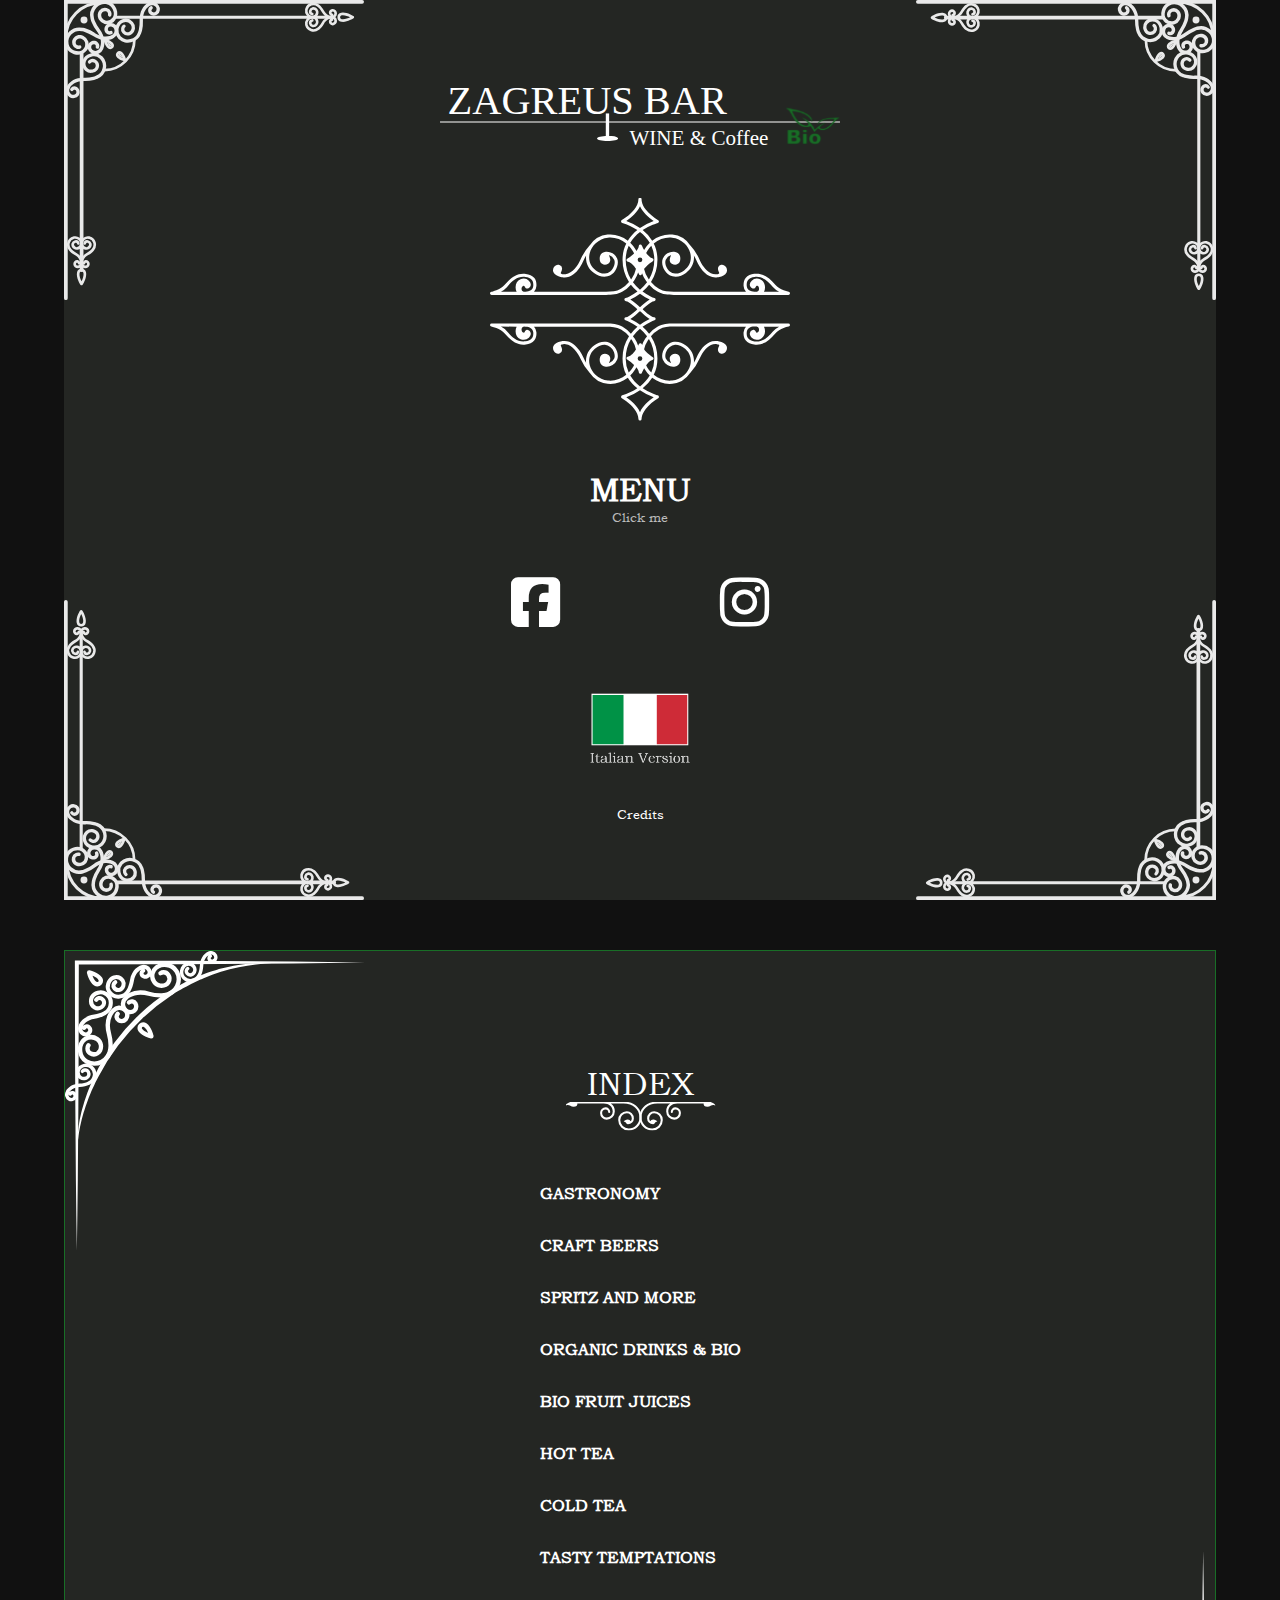
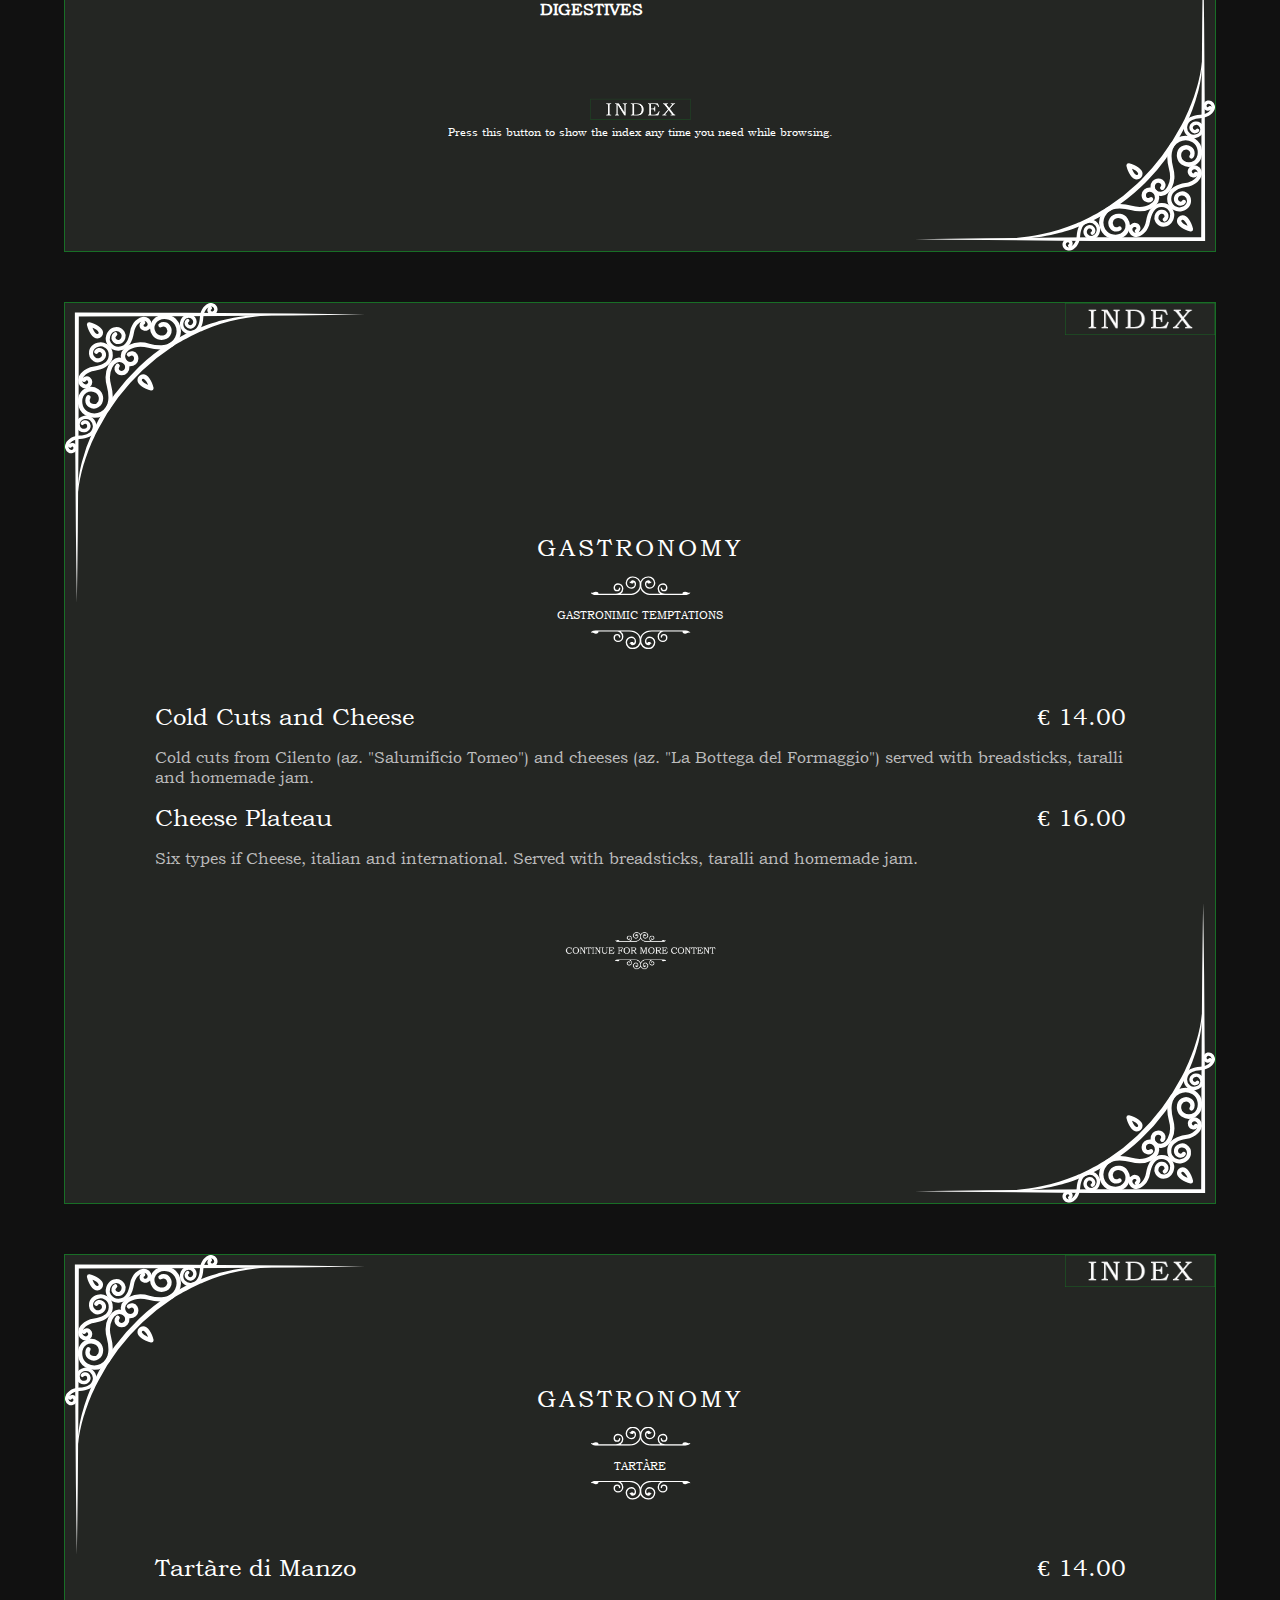
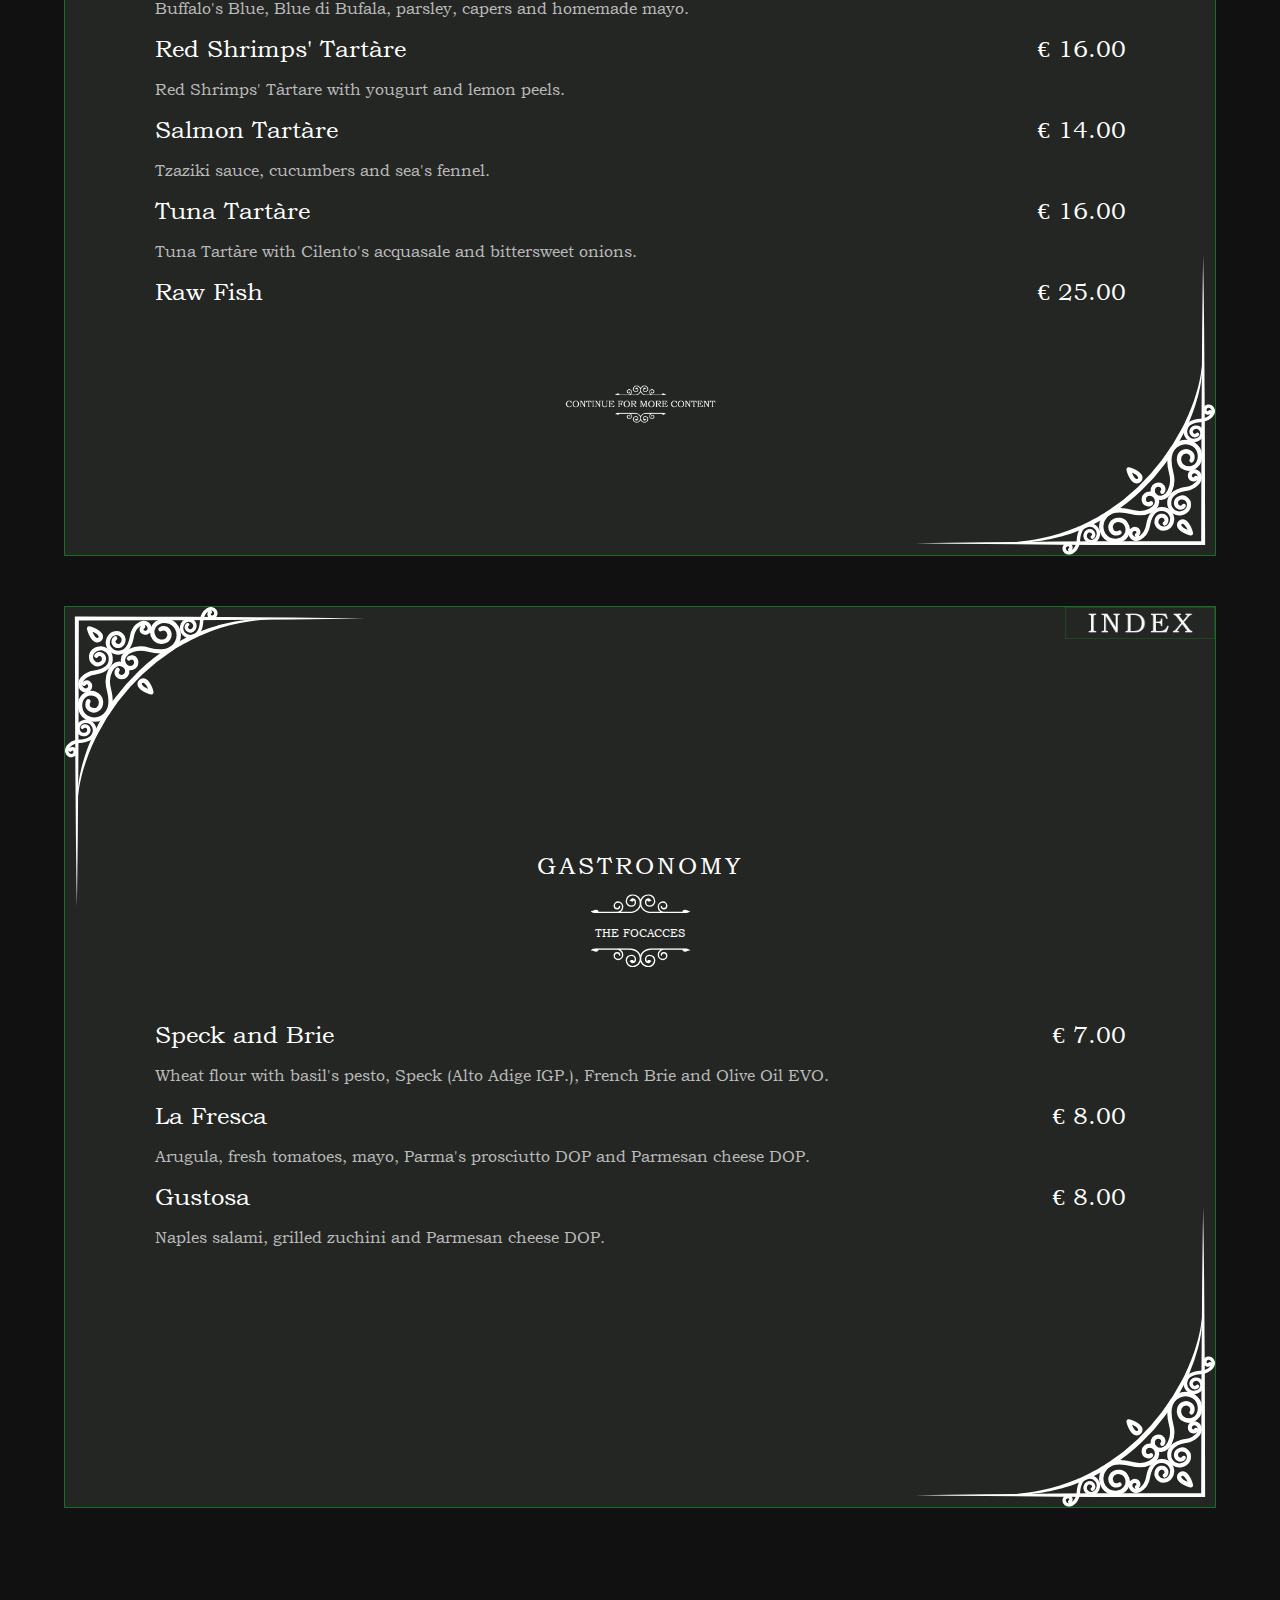
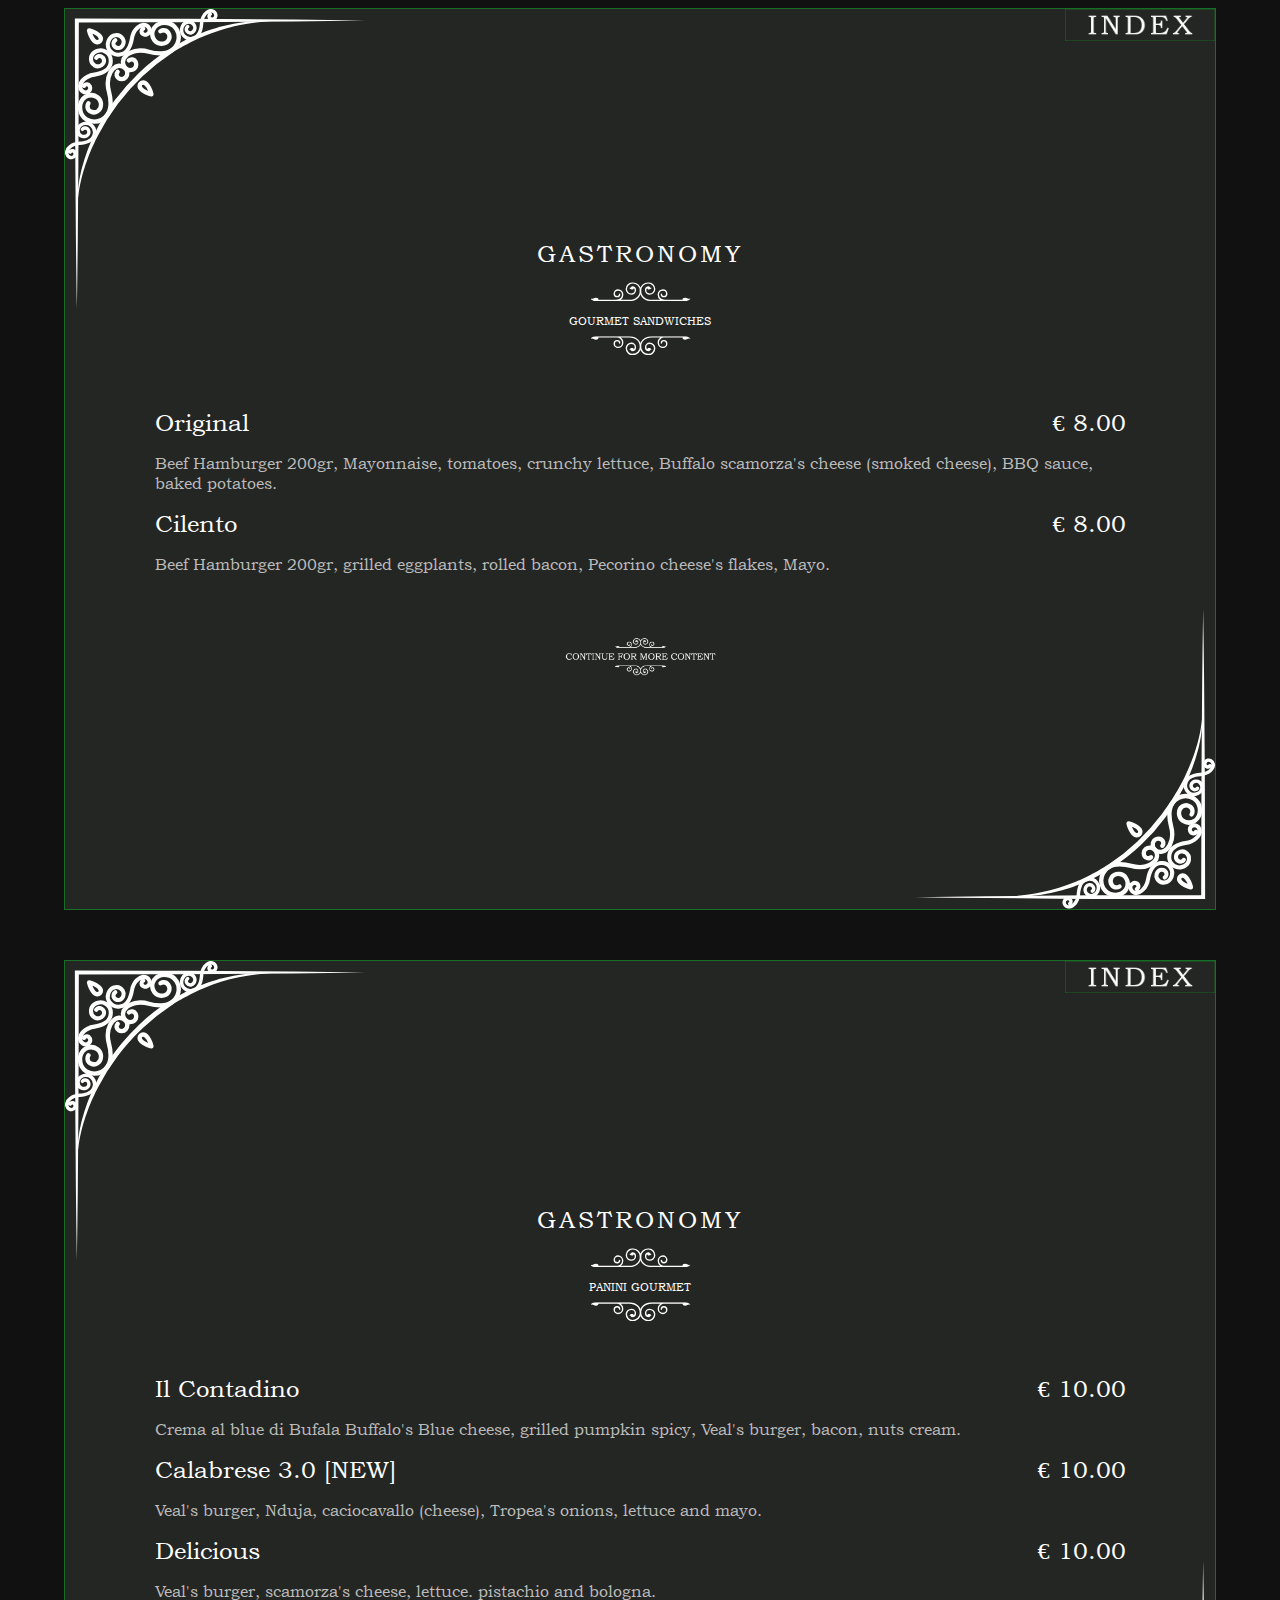
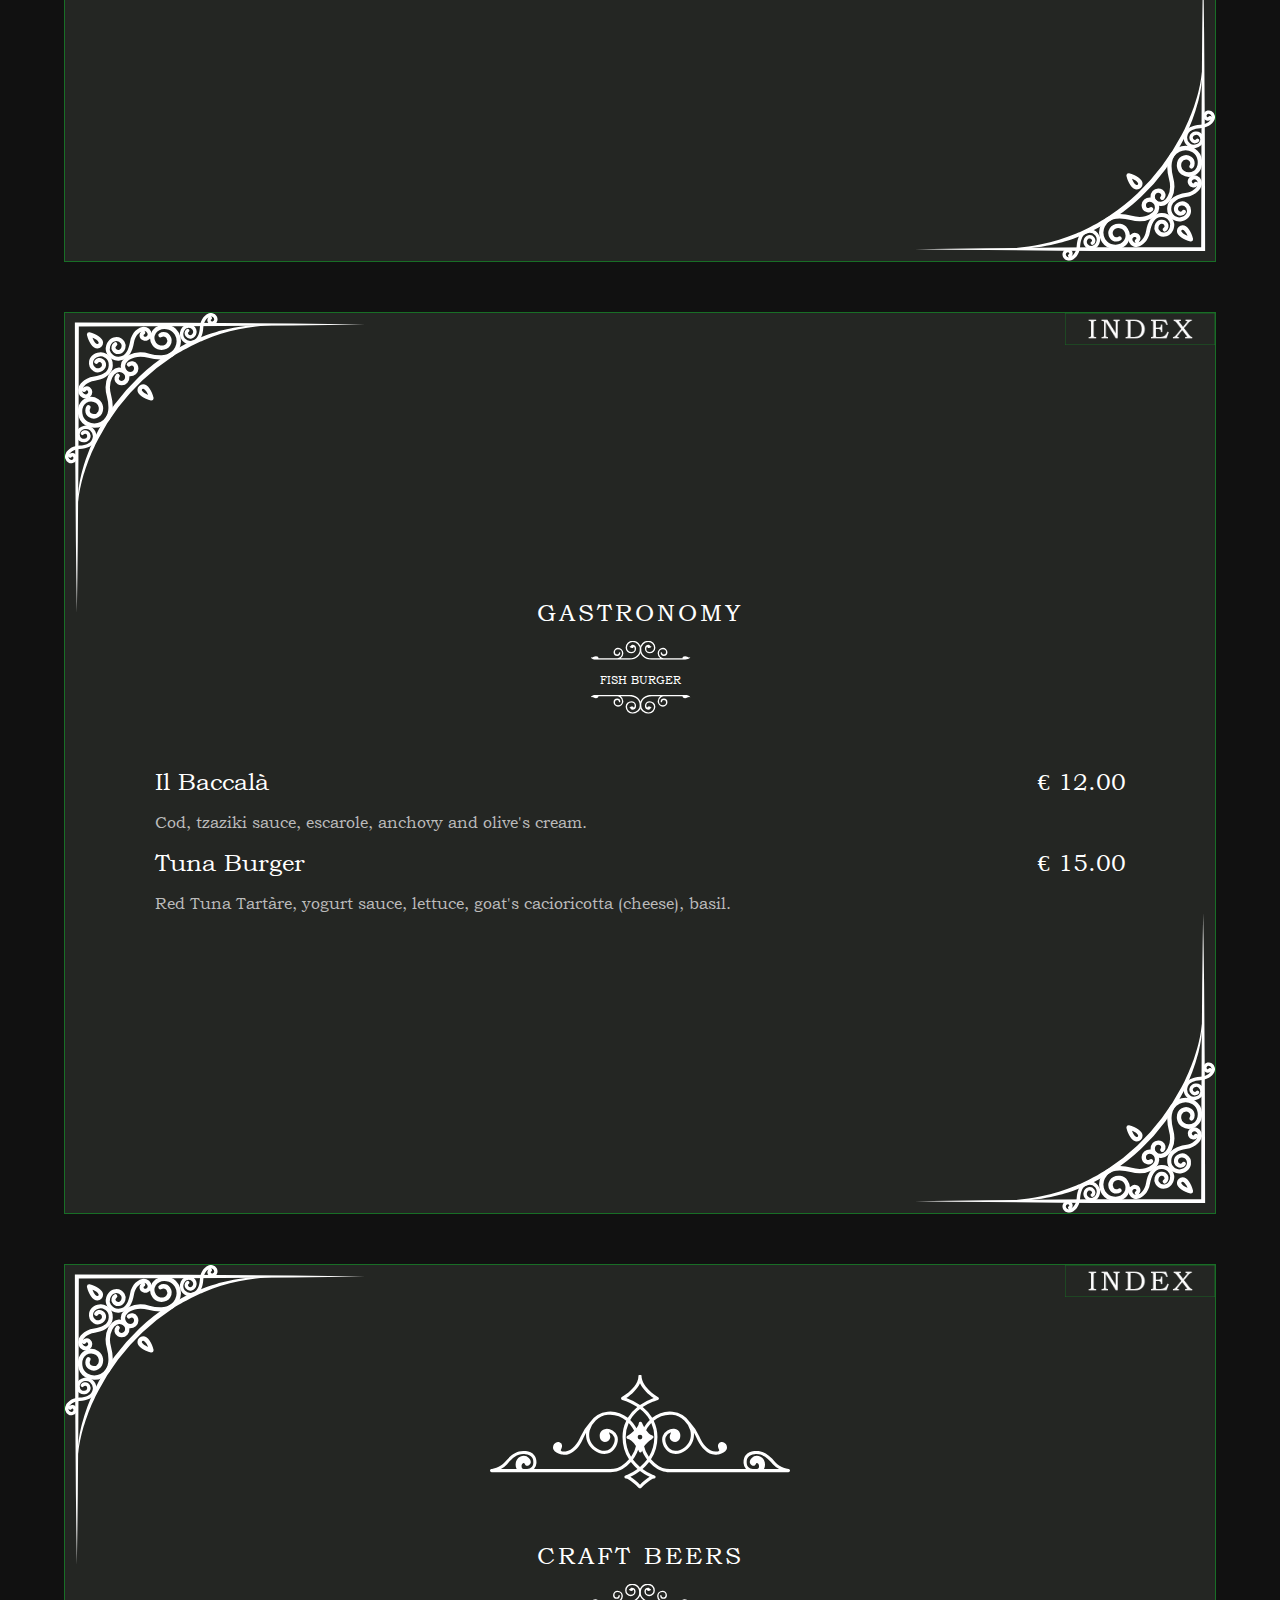
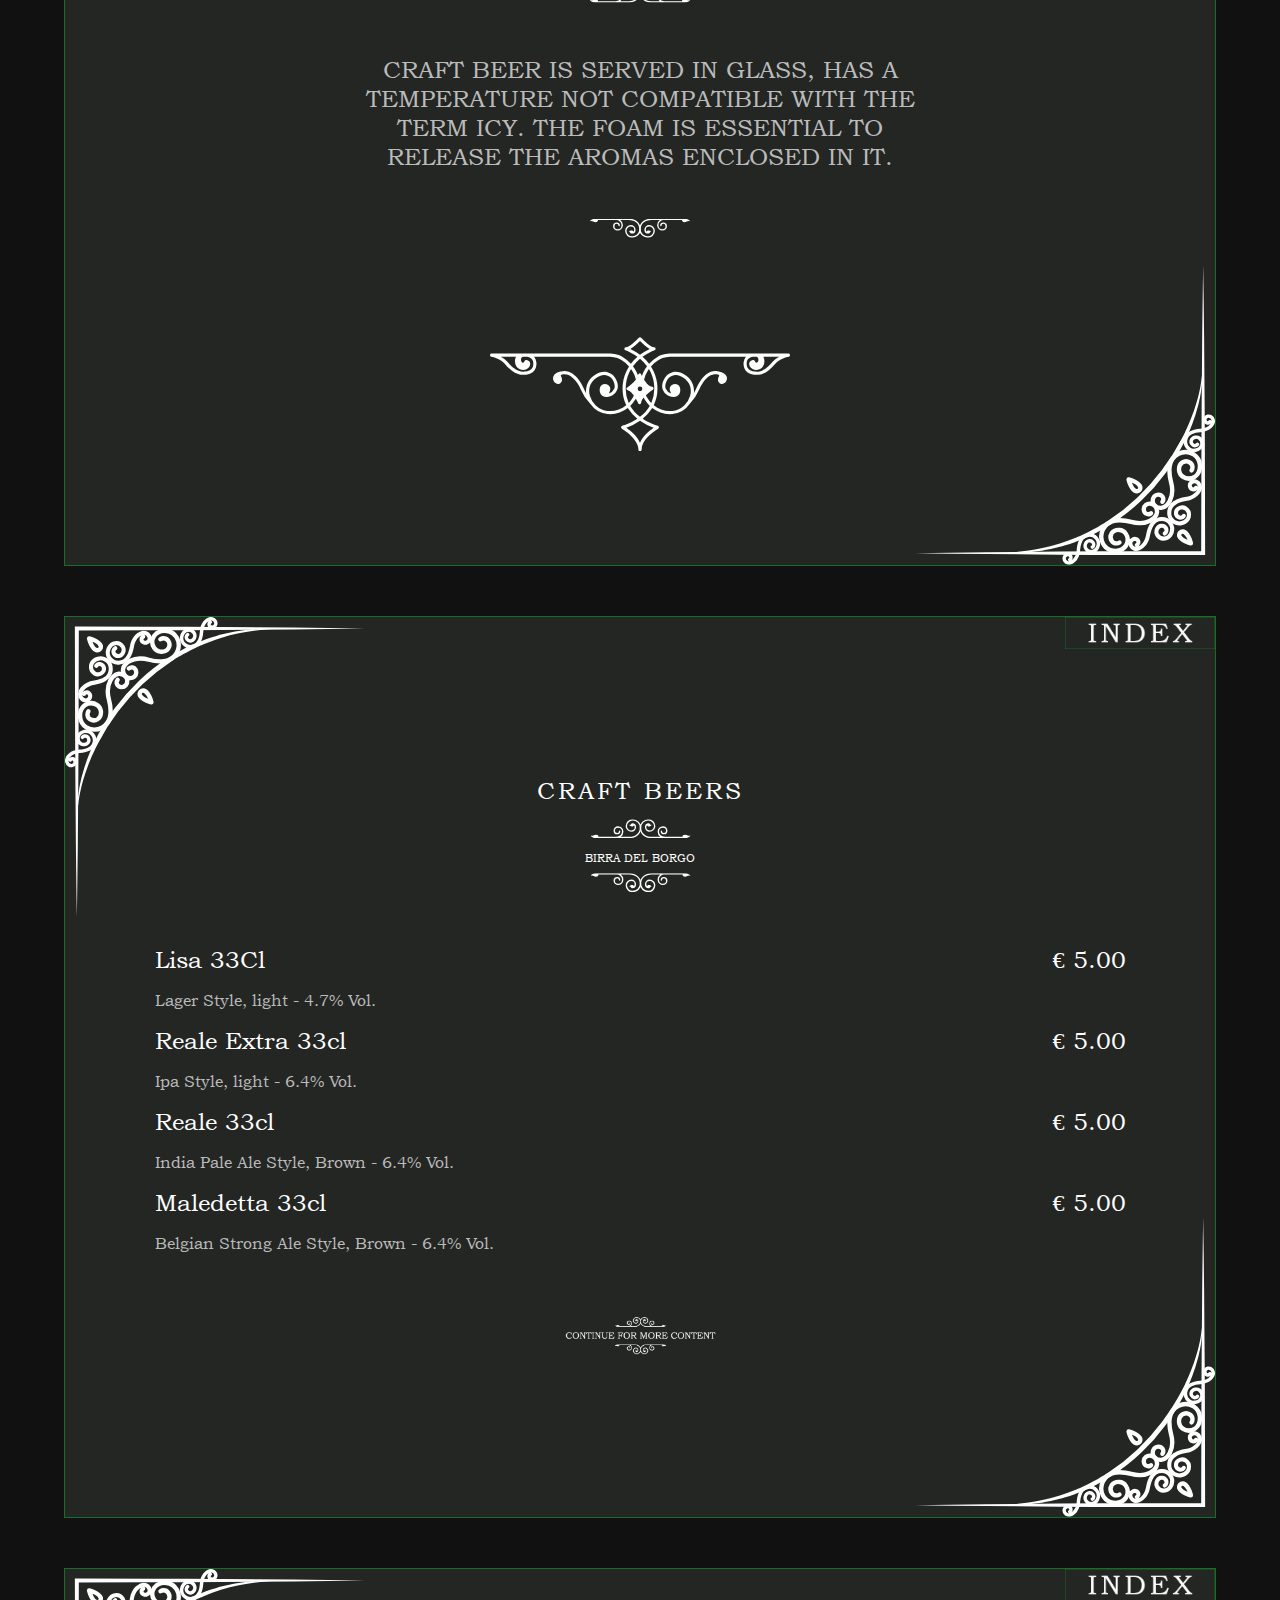
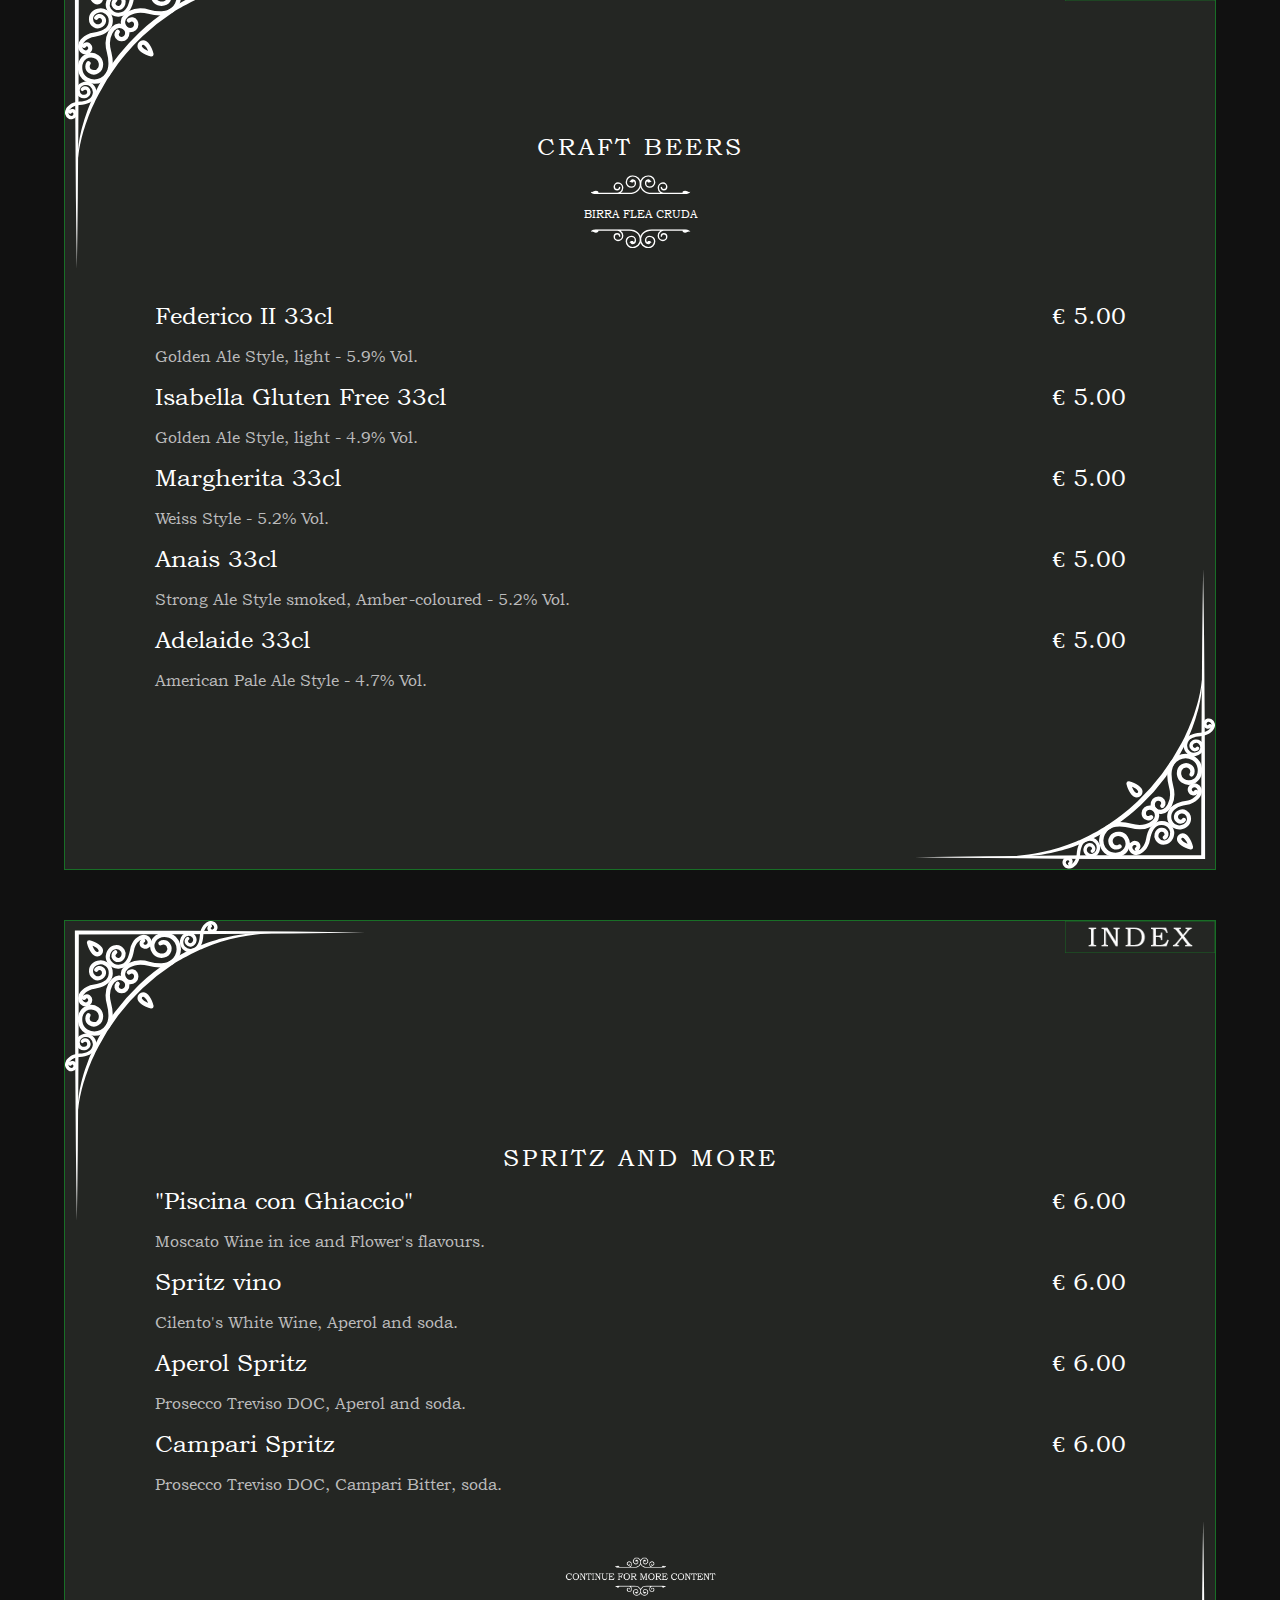
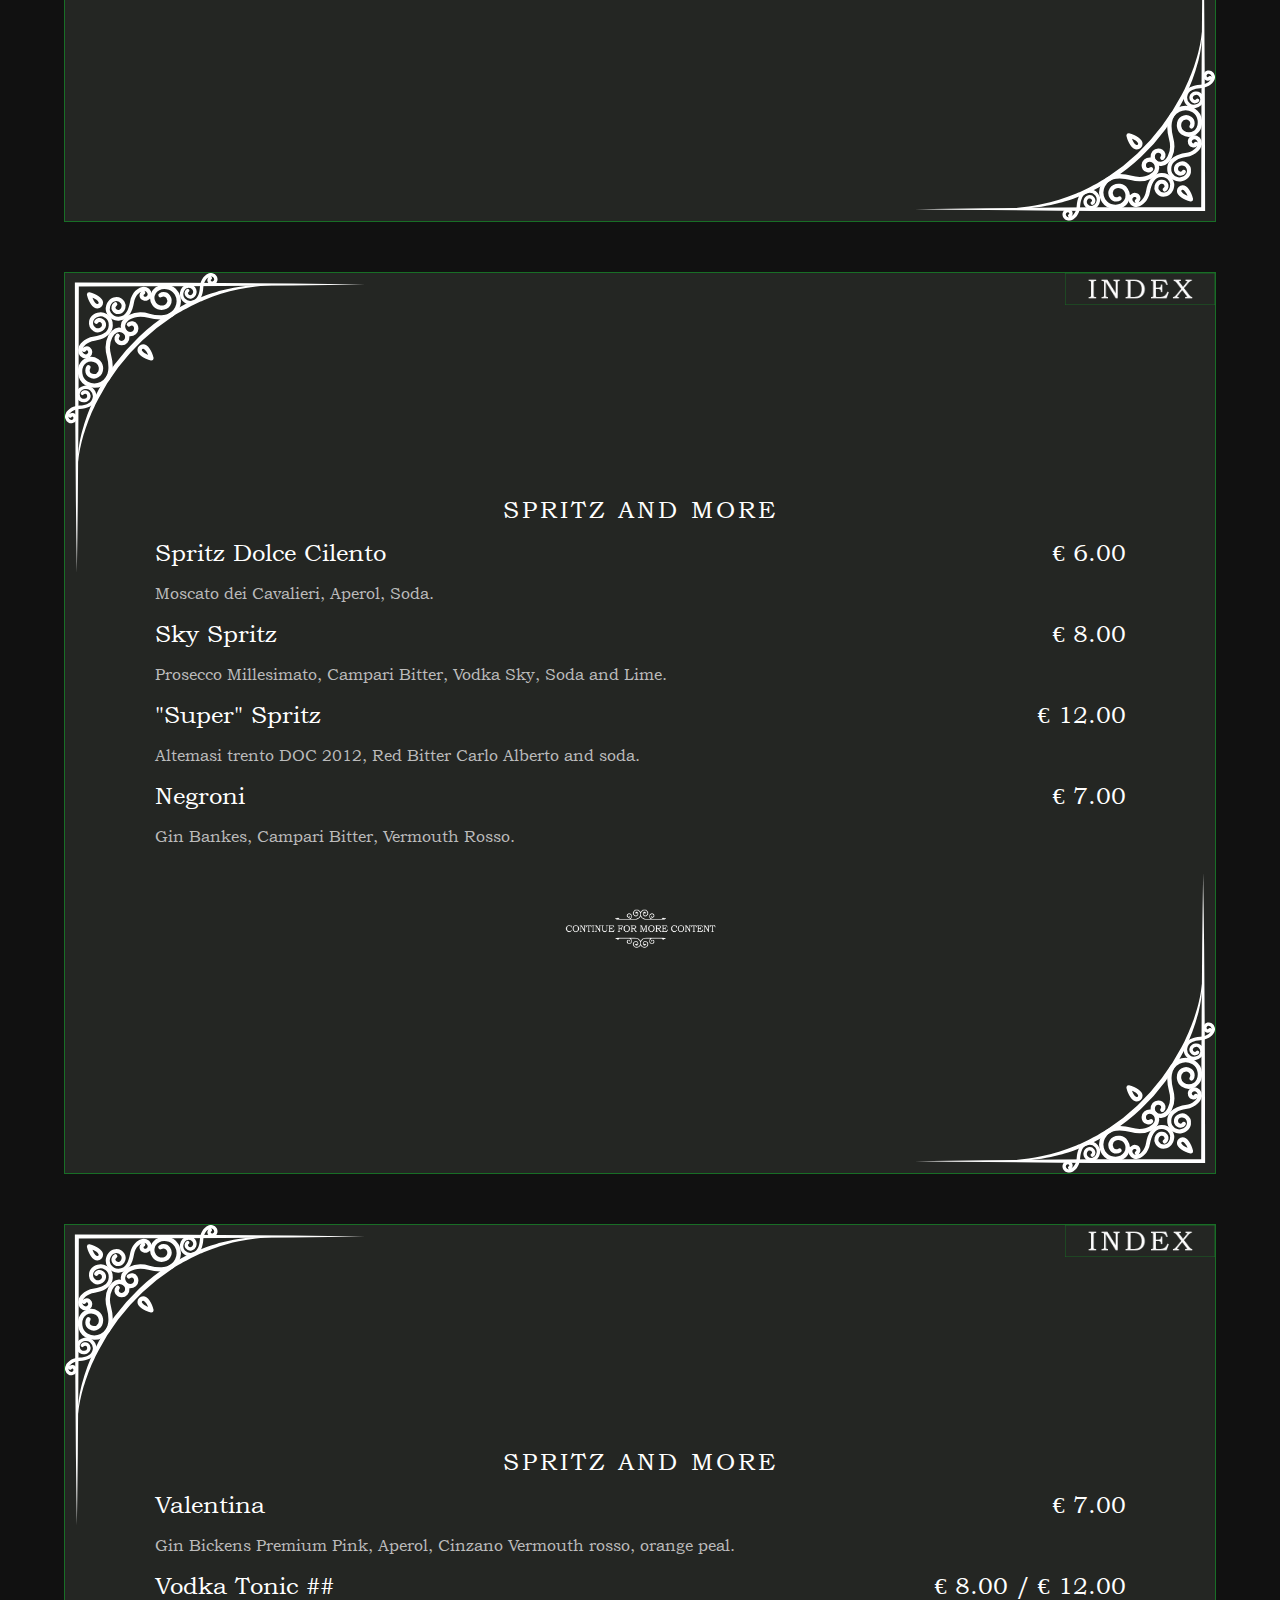
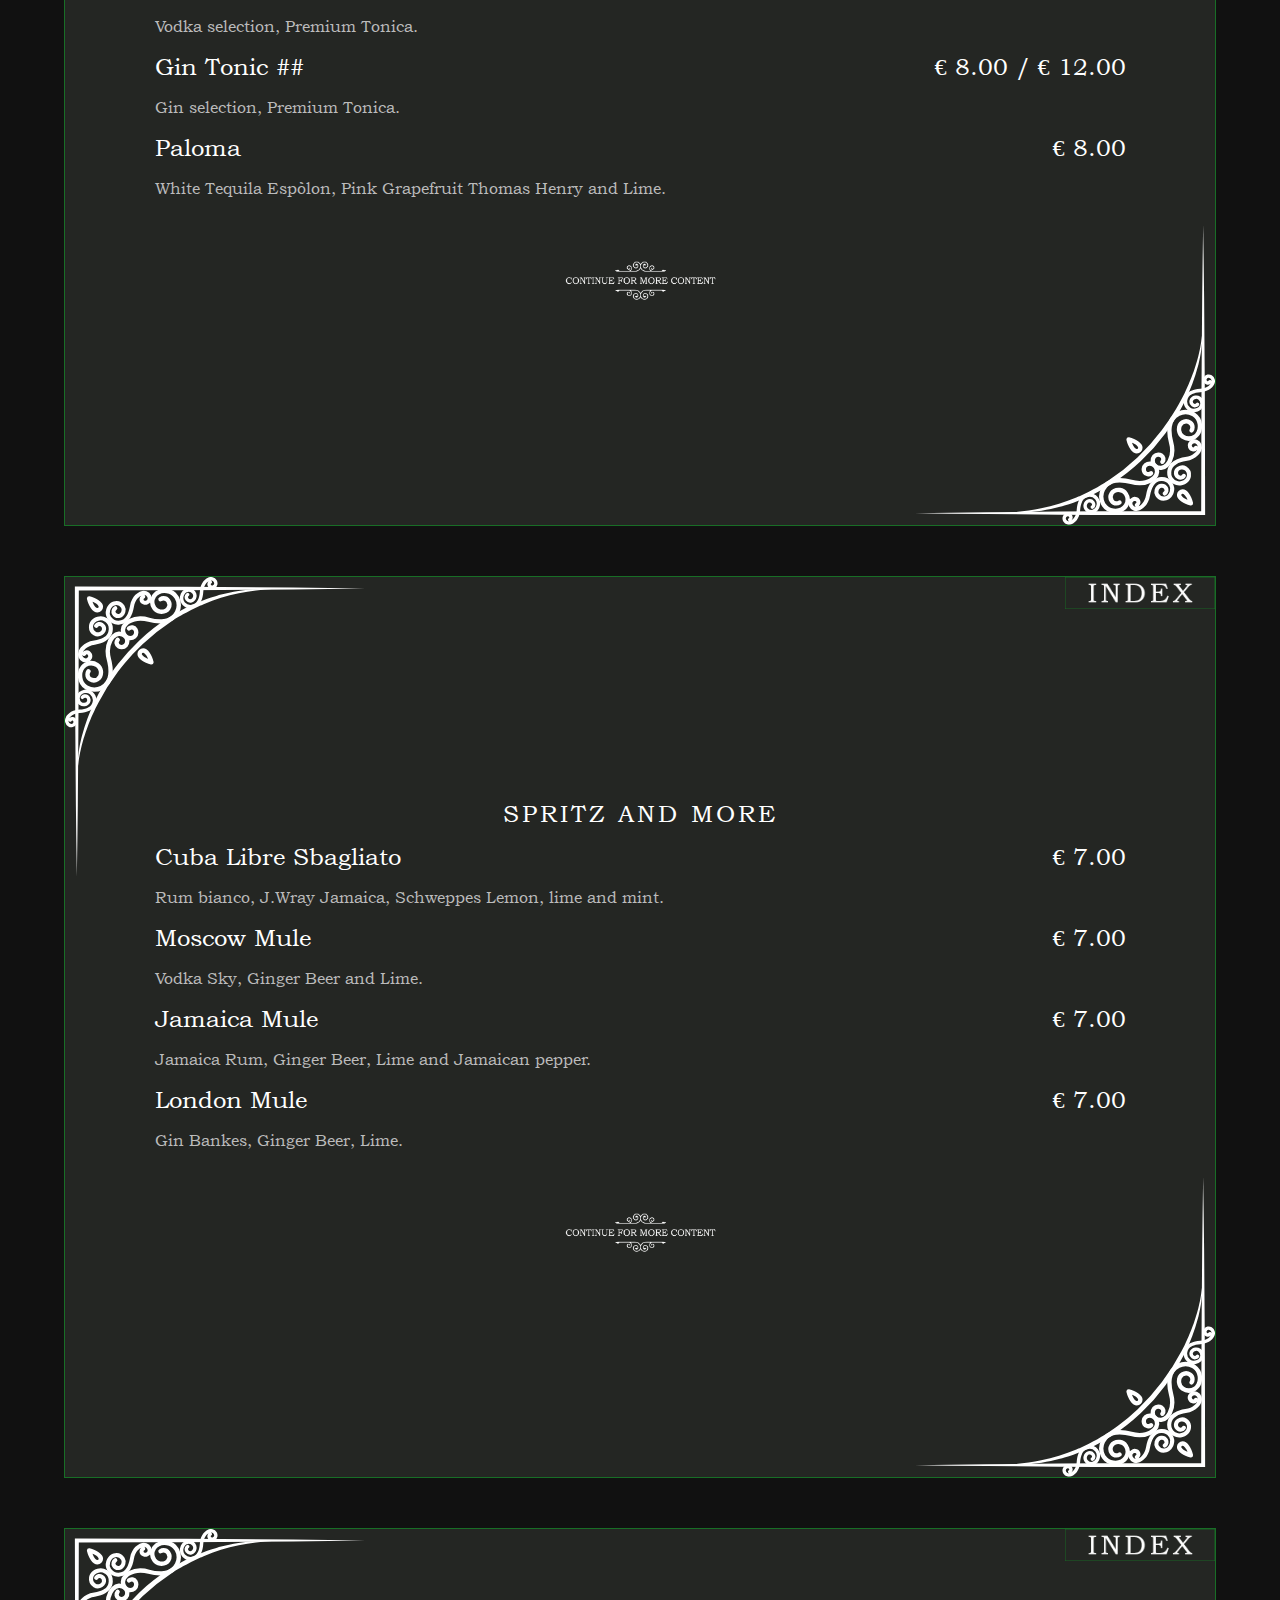
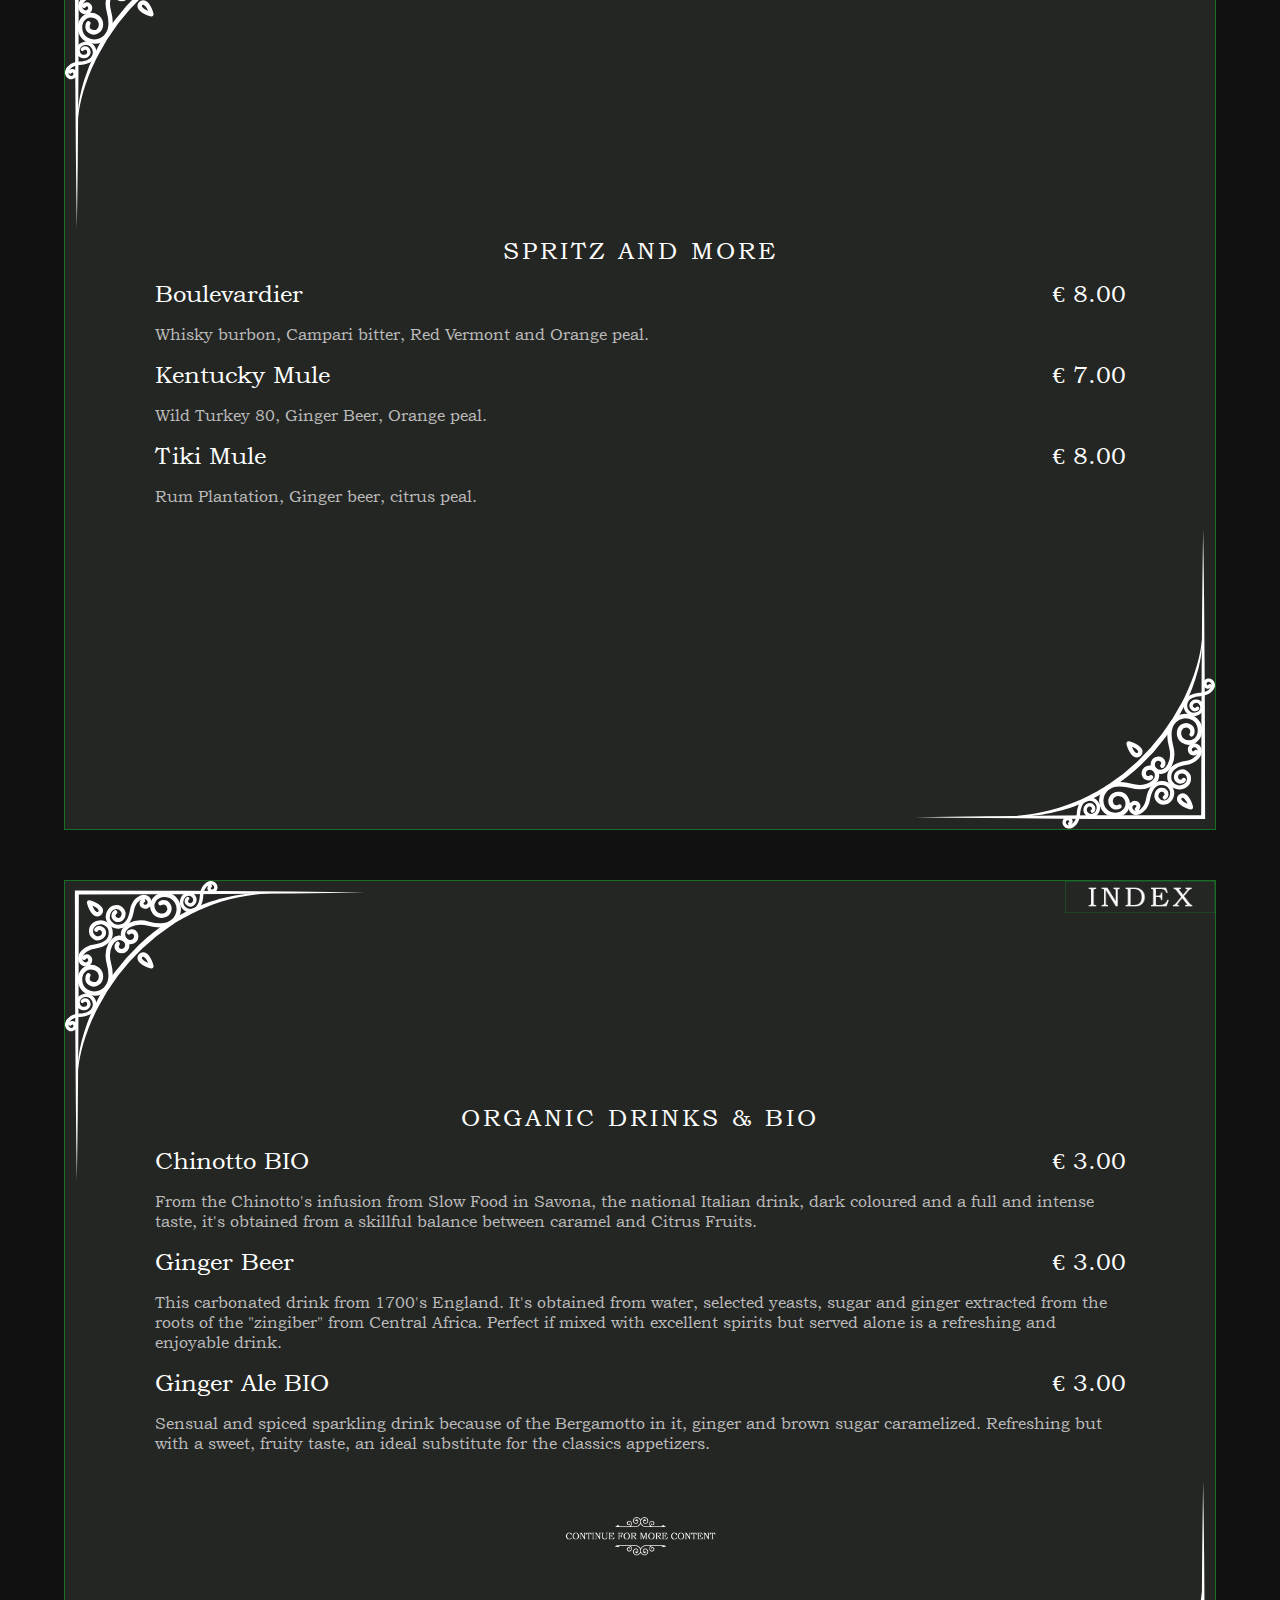
==== commit d94996d2: "24052022-12.43" ====
--- a/eng.html
+++ b/eng.html
@@ -124,19 +124,18 @@
 
             <!-- items -->
             <ul>
-                <li>Tagliere Salumi e Formaggi</li>
+                <li>Cold Cuts and Cheese</li>
                 <li>€ 14.00</li>
             </ul>
-            <p>Salumi cilentani az. "Tomeo" e formaggi
-                az. "La Bottega del Formaggio" accompagnati da
-                grissini, taralli e confetture homemade.</p>
-            <!-- items -->
-            <ul>
-                <li>Plateau di Formaggi</li>
+            <p>Cold cuts from Cilento (az. "Salumificio Tomeo")
+                and cheeses (az. "La Bottega del Formaggio")
+                served with breadsticks, taralli and homemade jam.</p>
+            <!-- items -->
+            <ul>
+                <li>Cheese Plateau</li>
                 <li>€ 16.00</li>
             </ul>
-            <p>Sei tipologie di formaggi nazionali ed internazionali. Accompagnati da taralli, grissini e confetture
-                homemade.</p>
+            <p>Six types if Cheese, italian and international. Served with breadsticks, taralli and homemade jam.</p>
             <!-- items -->
 
             <div class="continua">
@@ -187,31 +186,31 @@
                 <li>Tartàre di Manzo</li>
                 <li>€ 14.00</li>
             </ul>
-            <p>Blue di Bufala, prezzemolo, capperi e maionese homemade.</p>
-            <!-- items -->
-            <ul>
-                <li>Tartàre di Gambero Rosso</li>
+            <p>Buffalo's Blue, Blue di Bufala, parsley, capers and homemade mayo.</p>
+            <!-- items -->
+            <ul>
+                <li>Red Shrimps' Tartàre</li>
                 <li>€ 16.00</li>
             </ul>
-            <p>Tartàre di gambero rosso con yougurt e limone candito.</p>
-            <!-- items -->
-            <!-- items -->
-            <ul>
-                <li>Tartàre di Salmone</li>
+            <p>Red Shrimps' Tàrtare with yougurt and lemon peels.</p>
+            <!-- items -->
+            <!-- items -->
+            <ul>
+                <li>Salmon Tartàre</li>
                 <li>€ 14.00</li>
             </ul>
-            <p>Salsa Tzaziki, cetriolo e finocchietto di mare.</p>
-            <!-- items -->
-            <!-- items -->
-            <ul>
-                <li>Tartàre di Tonno</li>
+            <p>Tzaziki sauce, cucumbers and sea's fennel.</p>
+            <!-- items -->
+            <!-- items -->
+            <ul>
+                <li>Tuna Tartàre</li>
                 <li>€ 16.00</li>
             </ul>
-            <p>Tartàre di Tonno con acquasale cilentana e cipolla in agrodolce.</p>
-            <!-- items -->
-            <!-- items -->
-            <ul>
-                <li>Crudo di Pesce</li>
+            <p>Tuna Tartàre with Cilento's acquasale and bittersweet onions.</p>
+            <!-- items -->
+            <!-- items -->
+            <ul>
+                <li>Raw Fish</li>
                 <li>€ 25.00</li>
             </ul>
             <p></p>
@@ -254,39 +253,96 @@
             <div class="title">
                 <h2>Gastronomy</h2>
                 <img src="./img/divisorio_thin.svg" alt="" class="div_up">
-                <h3>le Focacce</h3>
+                <h3>The Focacces</h3>
                 <img src="./img/divisorio_thin.svg" alt="" class="div_dwn">
             </div>
 
             <!-- items -->
             <ul>
-                <li>Speck e Brie</li>
+                <li>Speck and Brie</li>
                 <li>€ 7.00</li>
             </ul>
-            <p>Farina di grano duro con pesto di basilico, Speck Alto
-                Adige IGP., Brie Francese e Olio EVO.</p>
+            <p>Wheat flour with basil's pesto, Speck (Alto
+                Adige IGP.), French Brie and Olive Oil EVO.</p>
             <!-- items -->
             <!-- items -->
             <ul>
                 <li>La Fresca</li>
                 <li>€ 8.00</li>
             </ul>
-            <p>Rucola, pomodori, maionese, prosciutto crudo di
-                Parma DOP e scaglie di Parmigiano Reggiano.</p>
+            <p>Arugula, fresh tomatoes, mayo,
+                Parma's prosciutto DOP and Parmesan cheese DOP.</p>
             <!-- items -->
             <!-- items -->
             <ul>
                 <li>Gustosa</li>
                 <li>€ 8.00</li>
             </ul>
-            <p>Salame Napoli, zucchine grigliate e crema al
-                Parmiggiano Reggiano DOP.</p>
+            <p>Naples salami, grilled zuchini and
+                Parmesan cheese DOP.</p>
             <!-- items -->
         </div>
     </section>
     <hr>
     <hr>
     <section id="gastronomia5">
+        <!-- Decorazioni -->
+        <div class="deco_idx">
+            <img src="./img/altosx_menu.svg" class="usx" alt="">
+            <img src="./img/altosx_menu.svg" class="ddx" alt="">
+            <a data-modal-target="#modal2"><img src="./img/indice_en.png" class="ind" alt=""></a>
+            <div class="modal2" id="modal2">
+                <div class="modal2-header">
+                    <div class="title">INDEX</div>
+                    <button data-close-button class="close-button">&times;</button>
+                </div>
+                <div class="modal2-body">
+                    <br>
+                    <ul>
+                        <li><a data-close-button class="close-button" href="#gastronomia1">Gastronomy</a></li>
+                        <li><a data-close-button class="close-button " href="#birra1">Craft Beers</a></li>
+                        <li><a data-close-button class="close-button " href="#spritz1">Spritz and More</a></li>
+                        <li><a data-close-button class="close-button" href="#bio1">Organic Drinks & Bio</a></li>
+                        <li><a data-close-button class="close-button" href="#sbio1">Bio Fruit Juices</a></li>
+                        <li><a data-close-button class="close-button" href="#tec1">Hot Tea</a></li>
+                        <li><a data-close-button class="close-button" href="#tef1">Cold Tea</a></li>
+                        <li><a data-close-button class="close-button" href="#caffe1">Tasty Temptations</a></li>
+                        <li><a data-close-button class="close-button" href="#liam1">Digestives</a></li>
+                    </ul>
+                </div>
+            </div>
+        </div>
+        <div class="content">
+            <div class="title">
+                <h2>Gastronomy</h2>
+                <img src="./img/divisorio_thin.svg" alt="" class="div_up">
+                <h3>gourmet sandwiches</h3>
+                <img src="./img/divisorio_thin.svg" alt="" class="div_dwn">
+            </div>
+
+            <!-- items -->
+            <ul>
+                <li>Original</li>
+                <li>€ 8.00</li>
+            </ul>
+            <p>Beef Hamburger 200gr, Mayonnaise, tomatoes,
+                crunchy lettuce, Buffalo scamorza's cheese (smoked cheese), BBQ sauce, baked potatoes.</p>
+            <!-- items -->
+            <ul>
+                <li>Cilento</li>
+                <li>€ 8.00</li>
+            </ul>
+            <p>Beef Hamburger 200gr, grilled eggplants,
+                rolled bacon, Pecorino cheese's flakes,
+                Mayo.</p>
+            <!-- items -->
+            <div class="continua">
+                <img src="./img/continua_en.png" alt="">
+            </div>
+        </div>
+    </section>
+    <hr>
+    <section id="gastronomia6">
         <!-- Decorazioni -->
         <div class="deco_idx">
             <img src="./img/altosx_menu.svg" class="usx" alt="">
@@ -323,82 +379,25 @@
 
             <!-- items -->
             <ul>
-                <li>Original</li>
-                <li>€ 8.00</li>
-            </ul>
-            <p>Hamburger di manzo 200gr, maionese, pomodori,
-                lattuga croccante, scamorza di bufala affumicata,
-                BBQ, patate al forno.</p>
-            <!-- items -->
-            <ul>
-                <li>Cilento</li>
-                <li>€ 8.00</li>
-            </ul>
-            <p>Hamburger di manzo 200gr, melanzane grigliate,
-                pancetta arrotolata, scaglie di pecorino, maionese.</p>
-            <!-- items -->
-            <div class="continua">
-                <img src="./img/continua_en.png" alt="">
-            </div>
-        </div>
-    </section>
-    <hr>
-    <section id="gastronomia6">
-        <!-- Decorazioni -->
-        <div class="deco_idx">
-            <img src="./img/altosx_menu.svg" class="usx" alt="">
-            <img src="./img/altosx_menu.svg" class="ddx" alt="">
-            <a data-modal-target="#modal2"><img src="./img/indice_en.png" class="ind" alt=""></a>
-            <div class="modal2" id="modal2">
-                <div class="modal2-header">
-                    <div class="title">INDEX</div>
-                    <button data-close-button class="close-button">&times;</button>
-                </div>
-                <div class="modal2-body">
-                    <br>
-                    <ul>
-                        <li><a data-close-button class="close-button" href="#gastronomia1">Gastronomy</a></li>
-                        <li><a data-close-button class="close-button " href="#birra1">Craft Beers</a></li>
-                        <li><a data-close-button class="close-button " href="#spritz1">Spritz and More</a></li>
-                        <li><a data-close-button class="close-button" href="#bio1">Organic Drinks & Bio</a></li>
-                        <li><a data-close-button class="close-button" href="#sbio1">Bio Fruit Juices</a></li>
-                        <li><a data-close-button class="close-button" href="#tec1">Hot Tea</a></li>
-                        <li><a data-close-button class="close-button" href="#tef1">Cold Tea</a></li>
-                        <li><a data-close-button class="close-button" href="#caffe1">Tasty Temptations</a></li>
-                        <li><a data-close-button class="close-button" href="#liam1">Digestives</a></li>
-                    </ul>
-                </div>
-            </div>
-        </div>
-        <div class="content">
-            <div class="title">
-                <h2>Gastronomy</h2>
-                <img src="./img/divisorio_thin.svg" alt="" class="div_up">
-                <h3>panini gourmet</h3>
-                <img src="./img/divisorio_thin.svg" alt="" class="div_dwn">
-            </div>
-
-            <!-- items -->
-            <ul>
                 <li>Il Contadino</li>
                 <li>€ 10.00</li>
             </ul>
-            <p>Crema al blue di Bufala, zucca grigliata al peperoncino, Hamburger di Vitello, bacon croccante, crema
-                alle noci.</p>
+            <p>Crema al blue di Bufala Buffalo's Blue cheese, grilled pumpkin spicy, Veal's burger, bacon, nuts
+                cream.</p>
             <!-- items -->
             <!-- items -->
             <ul>
                 <li>Calabrese 3.0 [NEW]</li>
                 <li>€ 10.00</li>
             </ul>
-            <p>Hamburger di Vitello, Nduja, caciocavallo, composta di Cipolle di Tropea, lattuga e maionese.</p>
+            <p>Veal's burger, Nduja, caciocavallo (cheese), Tropea's onions, lettuce and mayo.</p>
             <!-- items -->
             <!-- items -->
             <ul>
                 <li>Delicious</li>
                 <li>€ 10.00</li>
             </ul>
-            <p>Hamburger di Vitello, scamorza, lattuga. pistacchio e mortadella.</p>
+            <p>Veal's burger, scamorza's cheese, lettuce. pistachio and bologna.</p>
             <!-- items -->
         </div>
     </section>
@@ -443,13 +442,13 @@
                 <li>Il Baccalà</li>
                 <li>€ 12.00</li>
             </ul>
-            <p>Baccalà pastellato, salsa tzaziki, scarola riccia, patè di olive e acciughe.</p>
+            <p>Cod, tzaziki sauce, escarole, anchovy and olive's cream.</p>
             <!-- items -->
             <ul>
                 <li>Tuna Burger</li>
                 <li>€ 15.00</li>
             </ul>
-            <p>Tartàre di Tonno Rosso, salsa allo yogurt, lattuga, cacioricotta di capra fresca, basilico.</p>
+            <p>Red Tuna Tartàre, yogurt sauce, lettuce, goat's cacioricotta (cheese), basil.</p>
             <!-- items -->
         </div>
     </section>
@@ -538,27 +537,27 @@
                 <li>Lisa 33Cl</li>
                 <li>€ 5.00</li>
             </ul>
-            <p>Stile Lager, chiara - 4.7% Vol.</p>
+            <p>Lager Style, light - 4.7% Vol.</p>
             <!-- items -->
             <ul>
                 <li>Reale Extra 33cl</li>
                 <li>€ 5.00</li>
             </ul>
-            <p>Stile Ipa, chiara - 6.4% Vol.</p>
+            <p>Ipa Style, light - 6.4% Vol.</p>
             <!-- items -->
             <!-- items -->
             <ul>
                 <li>Reale 33cl</li>
                 <li>€ 5.00</li>
             </ul>
-            <p>Stile India Pale Ale, scura - 6.4% Vol.</p>
+            <p>India Pale Ale Style, Brown - 6.4% Vol.</p>
             <!-- items -->
             <!-- items -->
             <ul>
                 <li>Maledetta 33cl</li>
                 <li>€ 5.00</li>
             </ul>
-            <p>Stile Belgian Strong Ale, scura - 6.4% Vol.</p>
+            <p>Belgian Strong Ale Style, Brown - 6.4% Vol.</p>
             <!-- items -->
             <div class="continua">
                 <img src="./img/continua_en.png" alt="">
@@ -606,34 +605,34 @@
                 <li>Federico II 33cl</li>
                 <li>€ 5.00</li>
             </ul>
-            <p>Stile Golden Ale, chiara - 5.9% Vol.</p>
+            <p>Golden Ale Style, light - 5.9% Vol.</p>
             <!-- items -->
             <ul>
                 <li>Isabella Gluten Free 33cl</li>
                 <li>€ 5.00</li>
             </ul>
-            <p>Stile Golden Ale, chiara - 4.9% Vol.</p>
+            <p>Golden Ale Style, light - 4.9% Vol.</p>
             <!-- items -->
             <!-- items -->
             <ul>
                 <li>Margherita 33cl</li>
                 <li>€ 5.00</li>
             </ul>
-            <p>Stile Weiss - 5.2% Vol.</p>
+            <p>Weiss Style - 5.2% Vol.</p>
             <!-- items -->
             <!-- items -->
             <ul>
                 <li>Anais 33cl</li>
                 <li>€ 5.00</li>
             </ul>
-            <p>Stile Strong Ale affumicata, Ambrata - 5.2% Vol.</p>
+            <p>Strong Ale Style smoked, Amber-coloured - 5.2% Vol.</p>
             <!-- items -->
             <!-- items -->
             <ul>
                 <li>Adelaide 33cl</li>
                 <li>€ 5.00</li>
             </ul>
-            <p>Stile American Pale Ale - 4.7% Vol.</p>
+            <p>American Pale Ale Style - 4.7% Vol.</p>
             <!-- items -->
         </div>
     </section>
@@ -676,21 +675,21 @@
                 <li>"Piscina con Ghiaccio"</li>
                 <li>€ 6.00</li>
             </ul>
-            <p>Moscato Immerso nel ghiaccio ed essenze di Fiori.</p>
+            <p>Moscato Wine in ice and Flower's flavours.</p>
             <!-- items -->
             <!-- items -->
             <ul>
                 <li>Spritz vino</li>
                 <li>€ 6.00</li>
             </ul>
-            <p>Vino bianco Cilento, Aperol e spruzzo di soda.</p>
+            <p>Cilento's White Wine, Aperol and soda.</p>
             <!-- items -->
             <!-- items -->
             <ul>
                 <li>Aperol Spritz</li>
                 <li>€ 6.00</li>
             </ul>
-            <p>Prosecco Treviso DOC, Aperol e Spruzzo di soda.</p>
+            <p>Prosecco Treviso DOC, Aperol and soda.</p>
             <!-- items -->
             <!-- items -->
             <ul>
@@ -743,20 +742,20 @@
                 <li>Spritz Dolce Cilento</li>
                 <li>€ 6.00</li>
             </ul>
-            <p>Moscato dei Cavalieri, Aperol, Spruzzo di soda.</p>
+            <p>Moscato dei Cavalieri, Aperol, Soda.</p>
             <!-- items -->
             <!-- items -->
             <ul>
                 <li>Sky Spritz</li>
                 <li>€ 8.00</li>
             </ul>
-            <p>Prosecco Millesimato, Campari Bitter, Vodka Sky, Soda e Lime.</p>
+            <p>Prosecco Millesimato, Campari Bitter, Vodka Sky, Soda and Lime.</p>
             <!-- items -->
             <ul>
                 <li>"Super" Spritz</li>
                 <li>€ 12.00</li>
             </ul>
-            <p>Altemasi trento DOC 2012, Bitter Rosso Riserva Carlo Alberto e Spruzzo di soda.</p>
+            <p>Altemasi trento DOC 2012, Red Bitter Carlo Alberto and soda.</p>
             <!-- items -->
             <!-- items -->
             <ul>
@@ -808,28 +807,28 @@
                 <li>Valentina</li>
                 <li>€ 7.00</li>
             </ul>
-            <p>Gin Bickens Premium Pink, Aperol, Cinzano Vermouth rosso, scorzetta d’arancia.</p>
+            <p>Gin Bickens Premium Pink, Aperol, Cinzano Vermouth rosso, orange peal.</p>
             <!-- items -->
             <!-- items -->
             <ul>
                 <li>Vodka Tonic ##</li>
                 <li>€ 8.00 / € 12.00</li>
             </ul>
-            <p>Selezione di Vodka, Tonica Premium.</p>
+            <p>Vodka selection, Premium Tonica.</p>
             <!-- items -->
             <!-- items -->
             <ul>
                 <li>Gin Tonic ##</li>
                 <li>€ 8.00 / € 12.00</li>
             </ul>
-            <p>Selezione di migliori Gin, Toniche Premium.</p>
+            <p>Gin selection, Premium Tonica.</p>
             <!-- items -->
             <!-- items -->
             <ul>
                 <li>Paloma</li>
                 <li>€ 8.00</li>
             </ul>
-            <p>Tequila bianca Espòlon, Pink Grapefruit Thomas Henry e spremuta di Lime.</p>
+            <p>White Tequila Espòlon, Pink Grapefruit Thomas Henry and Lime.</p>
 
             <!-- items -->
             <div class="continua">
@@ -875,21 +874,21 @@
                 <li>Cuba Libre Sbagliato</li>
                 <li>€ 7.00</li>
             </ul>
-            <p>Rum bianco, J.Wray Jamaica, Schweppes Lemon, lime e menta.</p>
+            <p>Rum bianco, J.Wray Jamaica, Schweppes Lemon, lime and mint.</p>
             <!-- items -->
             <!-- items -->
             <ul>
                 <li>Moscow Mule</li>
                 <li>€ 7.00</li>
             </ul>
-            <p>Vodka Sky, Ginger Beer e Lime.</p>
+            <p>Vodka Sky, Ginger Beer and Lime.</p>
             <!-- items -->
             <!-- items -->
             <ul>
                 <li>Jamaica Mule</li>
                 <li>€ 7.00</li>
             </ul>
-            <p>Jamaica Rum, Ginger Beer, Lime e Pepe Jamaicano.</p>
+            <p>Jamaica Rum, Ginger Beer, Lime and Jamaican pepper.</p>
             <!-- items -->
             <!-- items -->
             <ul>
@@ -940,21 +939,21 @@
                 <li>Boulevardier</li>
                 <li>€ 8.00</li>
             </ul>
-            <p>Whisky burbon, bitter Campari, Vermont rosso e Scorzetta di arancia.</p>
+            <p>Whisky burbon, Campari bitter, Red Vermont and Orange peal.</p>
             <!-- items -->
             <!-- items -->
             <ul>
                 <li>Kentucky Mule</li>
                 <li>€ 7.00</li>
             </ul>
-            <p>Wild Turkey 80, Ginger Beer, scorza di arance.</p>
+            <p>Wild Turkey 80, Ginger Beer, Orange peal.</p>
             <!-- items -->
             <!-- items -->
             <ul>
                 <li>Tiki Mule</li>
                 <li>€ 8.00</li>
             </ul>
-            <p>Rum Plantation, Ginger beer, scorze di agrumi.</p>
+            <p>Rum Plantation, Ginger beer, citrus peal.</p>
             <!-- items -->
 
         </div>
@@ -997,35 +996,33 @@
                 <li>Chinotto BIO</li>
                 <li>€ 3.00</li>
             </ul>
-            <p>Dall'infuso di chinotti del presidio Slow Food di
-                Savona, la bevanda tipica nazionale, dal colore
-                scuro e un sapore pieno ed intenso, si ottiene
-                grazie ad un sapiente equilibrio tra caramello ed
-                agrumi.</p>
+            <p>From the Chinotto's infusion from Slow Food in
+                Savona, the national Italian drink, dark coloured
+                and a full and intense taste, it's obtained from
+                a skillful balance between caramel and Citrus
+                Fruits.</p>
             <!-- items -->
             <!-- items -->
             <ul>
                 <li>Ginger Beer</li>
                 <li>€ 3.00</li>
             </ul>
-            <p>Questa bevanda gassata dell'Inghilterra del 1700
-                si ottiene da acqua, lieviti selezionati, zucchero e
-                zenzero estratto dalle radici dello "zingiber"
-                officinale dell'Africa Centrale. Ottimo se
-                miscelato con ottimi distillati ma servito da solo
-                risulta essere una bevanda rinfrescante e
-                piacevole.</p>
+            <p>This carbonated drink from 1700's England.
+                It's obtained from water, selected yeasts, sugar
+                and ginger extracted from the roots of the "zingiber"
+                from Central Africa. Perfect if mixed with excellent
+                spirits but served alone is a refreshing and
+                enjoyable drink.</p>
             <!-- items -->
             <!-- items -->
             <ul>
                 <li>Ginger Ale BIO</li>
                 <li>€ 3.00</li>
             </ul>
-            <p>Bevanda frizzantina sensuale e speziata grazie
-                alla presenza di Bergamotto, zenzero e zucchero
-                di canna caramellizzato. Rinfrescante ma da un
-                gusto dolce e fruttato, ideale sostituto dei classici
-                aperitivi.</p>
+            <p>Sensual and spiced sparkling drink because of
+                the Bergamotto in it, ginger and brown sugar
+                caramelized. Refreshing but with a sweet, fruity
+                taste, an ideal substitute for the classics appetizers.</p>
             <!-- items -->
             <div class="continua">
                 <img src="./img/continua_en.png" alt="">
@@ -1070,36 +1067,34 @@
                 <li>Tonic BIO</li>
                 <li>€ 3.00</li>
             </ul>
-            <p>Questa bevanda contiene chinino naturale
-                estratto dalla china del Sud America.
-                Storicamente nata nelle colonie inglesi dell'India e
-                dell'Africa è una bevanda equilibrata, con un
-                retrogusto amaro, gradevole e rilassante.</p>
+            <p>This drink contains natural quinine extracted
+                from South America.
+                Historically born in the English colonies of India and
+                Africa, is a balanced drink, with a bitter,
+                pleasant and relaxing taste.</p>
             <!-- items -->
             <!-- items -->
             <ul>
                 <li>Cola BIO</li>
                 <li>€ 3.00</li>
             </ul>
-            <p>Prodotta con le noci dell'albero della Cola (cola
-                acuminata e cola nitida) di origine biologica e con
-                solo aggiunta di zucchero di canna per
-                assaporare al pieno il gusto rotondo e
-                rinfrescante. La cola possiede proprietà eccitanti
-                (contengono Caffeina) ed è largamente utilizzata
-                in diverse regioni dell'Africa come stimolante,
-                specie in Nigeria, paese custode dell'origine del
-                mito della Cola.</p>
+            <p>Made with the nuts of the Cola tree (cola
+                acuminata and cola nitida) of biological origin.
+                The only addiction is brown sugar for emphasize
+                the refreshing taste. Cola has exciting properties
+                (Caffeine) and is widely used in many African
+                regions as a stimulant, especially in Nigeria,
+                the place where the mith of the Cola comes from.</p>
             <!-- items -->
             <!-- items -->
             <ul>
                 <li>Limonata BIO</li>
                 <li>€ 3.00</li>
             </ul>
-            <p>Questa bevanda è il risultato di una attenta
-                selezione di limone di origine biologica. Delicato
-                equilibrio tra acidità e dolcezza donata
-                dall'aggiunta di zucchero di canna bio.</p>
+            <p>This drink is the result of a careful selection
+                of lemons with organic origins. Delicate
+                balance between acidity and sweetness given
+                from the addition of organic brown sugar.</p>
             <!-- items -->
         </div>
     </section>
@@ -1136,42 +1131,42 @@
             <div class="title">
                 <h2>Bio Fruit Juices</h2>
                 <img src="./img/divisorio_thin.svg" alt="" class="div_up">
-                <h3>Cosa vuol dire Bio? Succhi di frutta da
-                    agricoltura biologica sono prodotti ottenuti
-                    senza l'impiego di conservanti, additivi e
-                    coloranti.</h3>
+                <h3>What does Bio mean? Fruit juices from
+                    organic farming obtained without
+                    the use of preservatives, additives and
+                    dyes.</h3>
                 <img src="./img/divisorio_thin.svg" alt="" class="div_dwn">
             </div>
 
             <!-- items -->
             <ul>
-                <li>Pera Williams Bio Italiana</li>
-                <li>€ 3.00</li>
-            </ul>
-            <p>Di grande digeribilità, la pera svolge un'azione
-                antiossidante, diuretica, rinfrescante.</p>
-            <!-- items -->
-            <!-- items -->
-            <ul>
-                <li>Arancia Bio Italiana</li>
-                <li>€ 3.00</li>
-            </ul>
-            <p>L'arancia rappresenta il frutto simbolo della
-                salute con un ricco apporto di vitamine e
-                sostanze minerali. Le arance sono molto
-                importanti per la ricostituzione del collagene del
-                tessuto connettivo.</p>
+                <li>Pera Williams Bio Italiana (Pear)</li>
+                <li>€ 3.00</li>
+            </ul>
+            <p>DOf great digestibility, the pear is a great
+                antioxidant, diuretic. Also very refreshing.</p>
+            <!-- items -->
+            <!-- items -->
+            <ul>
+                <li>Arancia Bio Italiana (Orange)</li>
+                <li>€ 3.00</li>
+            </ul>
+            <p>The orange represents the symbolic fruit of
+                health with a rich supply of vitamins and
+                minerals. Oranges are also important for
+                the restoration of the collagen's
+                connective tissue.</p>
             <!-- items -->
             <!-- items -->
             <ul>
                 <li>ACE Bio Italiano</li>
                 <li>€ 3.00</li>
             </ul>
-            <p>L'arancia è il frutto che caratterizza l'Inverno,
-                garantendo una ottima fonte di Vitamina C. La
-                Carota è un ortaggio dall'elevato contenuto di
-                Vitamina A. I Limoni Bio della Sicilia sono molto
-                dolci, ricchi di elementi antiossidanti.</p>
+            <p>The Orange is the fruit that characterizes Winter,
+                ensuring an excellent source of Vitamin C. The
+                Carrot is a vegetable with a high content of
+                Vitamin A. The organic Lemons of Sicily are
+                sweet and with antioxidant elements.</p>
             <!-- items -->
             <div class="continua">
                 <img src="./img/continua_en.png" alt="">
@@ -1216,30 +1211,103 @@
 
             <!-- items -->
             <ul>
-                <li>Mirtillo</li>
-                <li>€ 3.00</li>
-            </ul>
-            <p>Il mirtillo nero contiene diversi elementi come tannini, zuccheri, sali minerali, flavonoidi, vitamina A,
-                C e Gruppo B e mirtillina, rendendolo quindi un ottimo alleato per il trattamento dei disturbi
-                circolatori contro la fragilità capillare.</p>
-            <!-- items -->
-            <!-- items -->
-            <ul>
-                <li>Melograno</li>
-                <li>€ 3.00</li>
-            </ul>
-            <p>I chicchi di questo delizioso frutto autunnale
-                contengono vitamina C, polifenoli, fibre,
-                proteine, potassio, fosforo e una buona quantità
-                di sodio, magnesio e ferro: tutti gli elementi
-                nutritivi che rendono il Melograno un vero
-                toccasana per la salute.</p>
+                <li>Mirtillo (Bluberry)</li>
+                <li>€ 3.00</li>
+            </ul>
+            <p>The blueberry contains various elements such as tannins, sugars, minerals, flavonoids, vitamins A, C and
+                Group B, mirtillin, thus making it an excellent ally for the treatment of circulatory disorders against
+                capillary fragility.</p>
+            <!-- items -->
+            <!-- items -->
+            <ul>
+                <li>Melograno (Pomegranate)</li>
+                <li>€ 3.00</li>
+            </ul>
+            <p>The grains of this delicious autumns' fruit
+                contain vitamin C, polyphenols, fiber,
+                proteins, potassium, phosphorus,
+                sodium, magnesium and iron: all nutrients
+                that make the Pomegranate a real
+                panacea for your health.</p>
             <!-- items -->
         </div>
     </section>
     <hr>
     <!-- Hot Tea -->
     <section id="tec1">
+        <!-- Decorazioni -->
+        <div class="deco_idx">
+            <img src="./img/altosx_menu.svg" class="usx" alt="">
+            <img src="./img/altosx_menu.svg" class="ddx" alt="">
+            <a data-modal-target="#modal2"><img src="./img/indice_en.png" class="ind" alt=""></a>
+            <div class="modal2" id="modal2">
+                <div class="modal2-header">
+                    <div class="title">INDEX</div>
+                    <button data-close-button class="close-button">&times;</button>
+                </div>
+                <div class="modal2-body">
+                    <br>
+                    <ul>
+                        <li><a data-close-button class="close-button" href="#gastronomia1">Gastronomy</a></li>
+                        <li><a data-close-button class="close-button " href="#birra1">Craft Beers</a></li>
+                        <li><a data-close-button class="close-button " href="#spritz1">Spritz and More</a></li>
+                        <li><a data-close-button class="close-button" href="#bio1">Organic Drinks & Bio</a></li>
+                        <li><a data-close-button class="close-button" href="#sbio1">Bio Fruit Juices</a></li>
+                        <li><a data-close-button class="close-button" href="#tec1">Hot Tea</a></li>
+                        <li><a data-close-button class="close-button" href="#tef1">Cold Tea</a></li>
+                        <li><a data-close-button class="close-button" href="#caffe1">Tasty Temptations</a></li>
+                        <li><a data-close-button class="close-button" href="#liam1">Digestives</a></li>
+                    </ul>
+                </div>
+            </div>
+        </div>
+        <div class="content">
+            <div class="title">
+                <h2>Hot Tea</h2>
+                <img src="./img/divisorio_thin.svg" alt="" class="div_up">
+                <h3>HEALTHY INFUSIONS</h3>
+                <img src="./img/divisorio_thin.svg" alt="" class="div_dwn">
+            </div>
+
+            <!-- items -->
+            <ul>
+                <li>Finocchietto e Liquirizia</li>
+                <li>€ 3.00</li>
+            </ul>
+            <p>Fennel and Licorice are the responsible in this
+                herbal tea for their well-known deflating and digestive
+                properties. Especially suitable for soothing the feeling of
+                fullness after large meals.</p>
+            <!-- items -->
+            <!-- items -->
+            <ul>
+                <li>Purity</li>
+                <li>€ 3.00</li>
+            </ul>
+            <p>It helps to regulate the intestinal functions
+                gently. It's made of lemon balm, verbena,
+                sage, lemon grass, lemon peel, currant, petals
+                of Calendula.</p>
+            <!-- items -->
+            <!-- items -->
+            <ul>
+                <li>Ninna Nanna</li>
+                <li>€ 3.00</li>
+            </ul>
+            <p>A blend of herbs with relaxing properties for the
+                mind. Made of: rose, Karkadè dianco (chalice
+                of the Hibiscus flower), linden flowers and
+                bracts, chamomile, pink rose petals. In the
+                aroma can be clearly distinguished
+                feelings of strawberries and peaches.</p>
+            <!-- items -->
+            <div class="continua">
+                <img src="./img/continua_en.png" alt="">
+            </div>
+        </div>
+    </section>
+    <hr>
+    <section id="tec2">
         <!-- Decorazioni -->
         <div class="deco_idx">
             <img src="./img/altosx_menu.svg" class="usx" alt="">
@@ -1276,107 +1344,34 @@
 
             <!-- items -->
             <ul>
-                <li>Finocchietto e Liquirizia</li>
-                <li>€ 3.00</li>
-            </ul>
-            <p>Finocchio e Liquirizia fanno da padrone in questa
-                tisana per le note proprietà sgonfianti e digestive.
-                Adatta soprattutto per lenire sensazioni di
-                pienezza dopo pasti abbondanti.</p>
-            <!-- items -->
-            <!-- items -->
-            <ul>
-                <li>Purity</li>
-                <li>€ 3.00</li>
-            </ul>
-            <p>Aiuta a regolare la funzionalità intestinale
-                dolcemente. e composta da melissa, verbena,
-                salvia, lemon grass, limone in scorza, ribes, petali
-                di Calendula.</p>
-            <!-- items -->
-            <!-- items -->
-            <ul>
-                <li>Ninna Nanna</li>
-                <li>€ 3.00</li>
-            </ul>
-            <p>Misto di erbe dalle proprietà rilassanti per la
-                mente composta da: rosa canina, Karkadè
-                dianco (calice del fiore Hibiscus), tiglio fiori e
-                bratte, camomilla, petali di Rosa rosa. Al
-                profumo si possono distinguere nettamente
-                sensazioni di fragole e pesche mature.</p>
-            <!-- items -->
-            <div class="continua">
-                <img src="./img/continua_en.png" alt="">
-            </div>
-        </div>
-    </section>
-    <hr>
-    <section id="tec2">
-        <!-- Decorazioni -->
-        <div class="deco_idx">
-            <img src="./img/altosx_menu.svg" class="usx" alt="">
-            <img src="./img/altosx_menu.svg" class="ddx" alt="">
-            <a data-modal-target="#modal2"><img src="./img/indice_en.png" class="ind" alt=""></a>
-            <div class="modal2" id="modal2">
-                <div class="modal2-header">
-                    <div class="title">INDEX</div>
-                    <button data-close-button class="close-button">&times;</button>
-                </div>
-                <div class="modal2-body">
-                    <br>
-                    <ul>
-                        <li><a data-close-button class="close-button" href="#gastronomia1">Gastronomy</a></li>
-                        <li><a data-close-button class="close-button " href="#birra1">Craft Beers</a></li>
-                        <li><a data-close-button class="close-button " href="#spritz1">Spritz and More</a></li>
-                        <li><a data-close-button class="close-button" href="#bio1">Organic Drinks & Bio</a></li>
-                        <li><a data-close-button class="close-button" href="#sbio1">Bio Fruit Juices</a></li>
-                        <li><a data-close-button class="close-button" href="#tec1">Hot Tea</a></li>
-                        <li><a data-close-button class="close-button" href="#tef1">Cold Tea</a></li>
-                        <li><a data-close-button class="close-button" href="#caffe1">Tasty Temptations</a></li>
-                        <li><a data-close-button class="close-button" href="#liam1">Digestives</a></li>
-                    </ul>
-                </div>
-            </div>
-        </div>
-        <div class="content">
-            <div class="title">
-                <h2>Hot Tea</h2>
-                <img src="./img/divisorio_thin.svg" alt="" class="div_up">
-                <h3>TISANE DEL BENESSERE</h3>
-                <img src="./img/divisorio_thin.svg" alt="" class="div_dwn">
-            </div>
-
-            <!-- items -->
-            <ul>
                 <li>Very Linea</li>
                 <li>€ 3.00</li>
             </ul>
-            <p>Miscela di erbe dalle forti proprietà balsamiche; tè
-                verde, finocchio in semi, radice di liquirizia,
-                tarasso, gramigna radice, menta, ortica e carciofo.</p>
+            <p>Blend of herbs with strong balsamic properties;
+                green tea, fennel seeds, licorice's root,
+                dandelion, grass root, mint, nettle and artichoke.</p>
             <!-- items -->
             <!-- items -->
             <ul>
                 <li>Energy</li>
                 <li>€ 3.00</li>
             </ul>
-            <p>Il Roiboos, detto anche tè rosso proviene dalla
-                lavorazione di un arbusto che cresce soprattutto in
-                Sud Africa. Privo di caffeina è considerato una
-                vera miniera di antiossidanti. In questa miscela di
-                erbe è accompagnato da guaranà, boccioli di rosa
-                e ginger.</p>
+            <p>Roiboos, also called red tea, comes from
+                the process of a shrub that grows mainly in
+                South Africa. Caffeine-free, It's considered as a
+                great source of antioxidants. This blend of
+                herbs is accompanied by guarana, rosebuds
+                and ginger.</p>
             <!-- items -->
             <!-- items -->
             <ul>
                 <li>Ginger lemon</li>
                 <li>€ 3.00</li>
             </ul>
-            <p>Miscela di botaniche che aiutano ad eliminare i
-                gas addominali in eccesso. le proprietà attive
-                provengono dalla presenza della radice di zenzero,
-                scorze di limone e arancia in buccia.</p>
+            <p>Blend of herbs that help to eliminate the
+                excess of abdominal gas. Active properties
+                come from the presence of ginger root,
+                lemon and orange zest in peel.</p>
             <!-- items -->
             <div class="continua">
                 <img src="./img/continua_en.png" alt="">
@@ -1424,28 +1419,28 @@
                 <li>Tè ai frutti di bosco Bio</li>
                 <li>€ 3.00</li>
             </ul>
-            <p>Tè nero classico con mirtilli interi, ribes rosso, foglie
-                di ribes; dal gusto intenso e morbido.</p>
+            <p>Classic black tea with blueberries, red currants, leaves
+                of currant; an intense and soft taste.</p>
             <!-- items -->
             <!-- items -->
             <ul>
                 <li>Tè Verde Bio</li>
                 <li>€ 3.00</li>
             </ul>
-            <p>Il tè verde è un tipo di tè composto esclusivamente
-                da foglie di "Camellia Sinensis" di origini cinesi.
-                Esprime profumi fioriti da un gusto decisamente
-                fresco.</p>
+            <p>Green tea is a type of exclusively composed tea
+                from leaves of "Camellia Sinensis" of Chinese origin.
+                It expresses flowery aromas with a decidedly taste
+                fresh.</p>
             <!-- items -->
             <!-- items -->
             <ul>
                 <li>English Breakfast Bio</li>
                 <li>€ 3.00</li>
             </ul>
-            <p>English breakfast è una miscela di tè proveniente
-                da Assam, Ceylon e Kenya.
-                Questa varietà di tè è caratterizzata dall'avere
-                un gusto corposo e deciso.</p>
+            <p>English breakfast is a blend of tea from Assam,
+                Ceylon and Kenya.
+                This variety of tea is characterized by having
+                a full and powerful taste.</p>
             <!-- items -->
             <!-- items -->
             <ul>
@@ -1453,8 +1448,8 @@
                     Con boccioli di fiori</li>
                 <li>€ 4.00</li>
             </ul>
-            <p>Selezione di Tè nero pregiato arricchito con Boccioli
-                di fiori appassiti.</p>
+            <p>SSelection of fine black tea enriched with Buds
+                of withered flowers.</p>
             <!-- items -->
         </div>
     </section>
@@ -1546,7 +1541,7 @@
                 <li>€ 5.00</li>
             </ul>
             <ul>
-                <li>Bavarese Cocco e Nutella</li>
+                <li>Bavarian Coconuts and Nutella</li>
                 <li>€ 5.00</li>
             </ul>
 
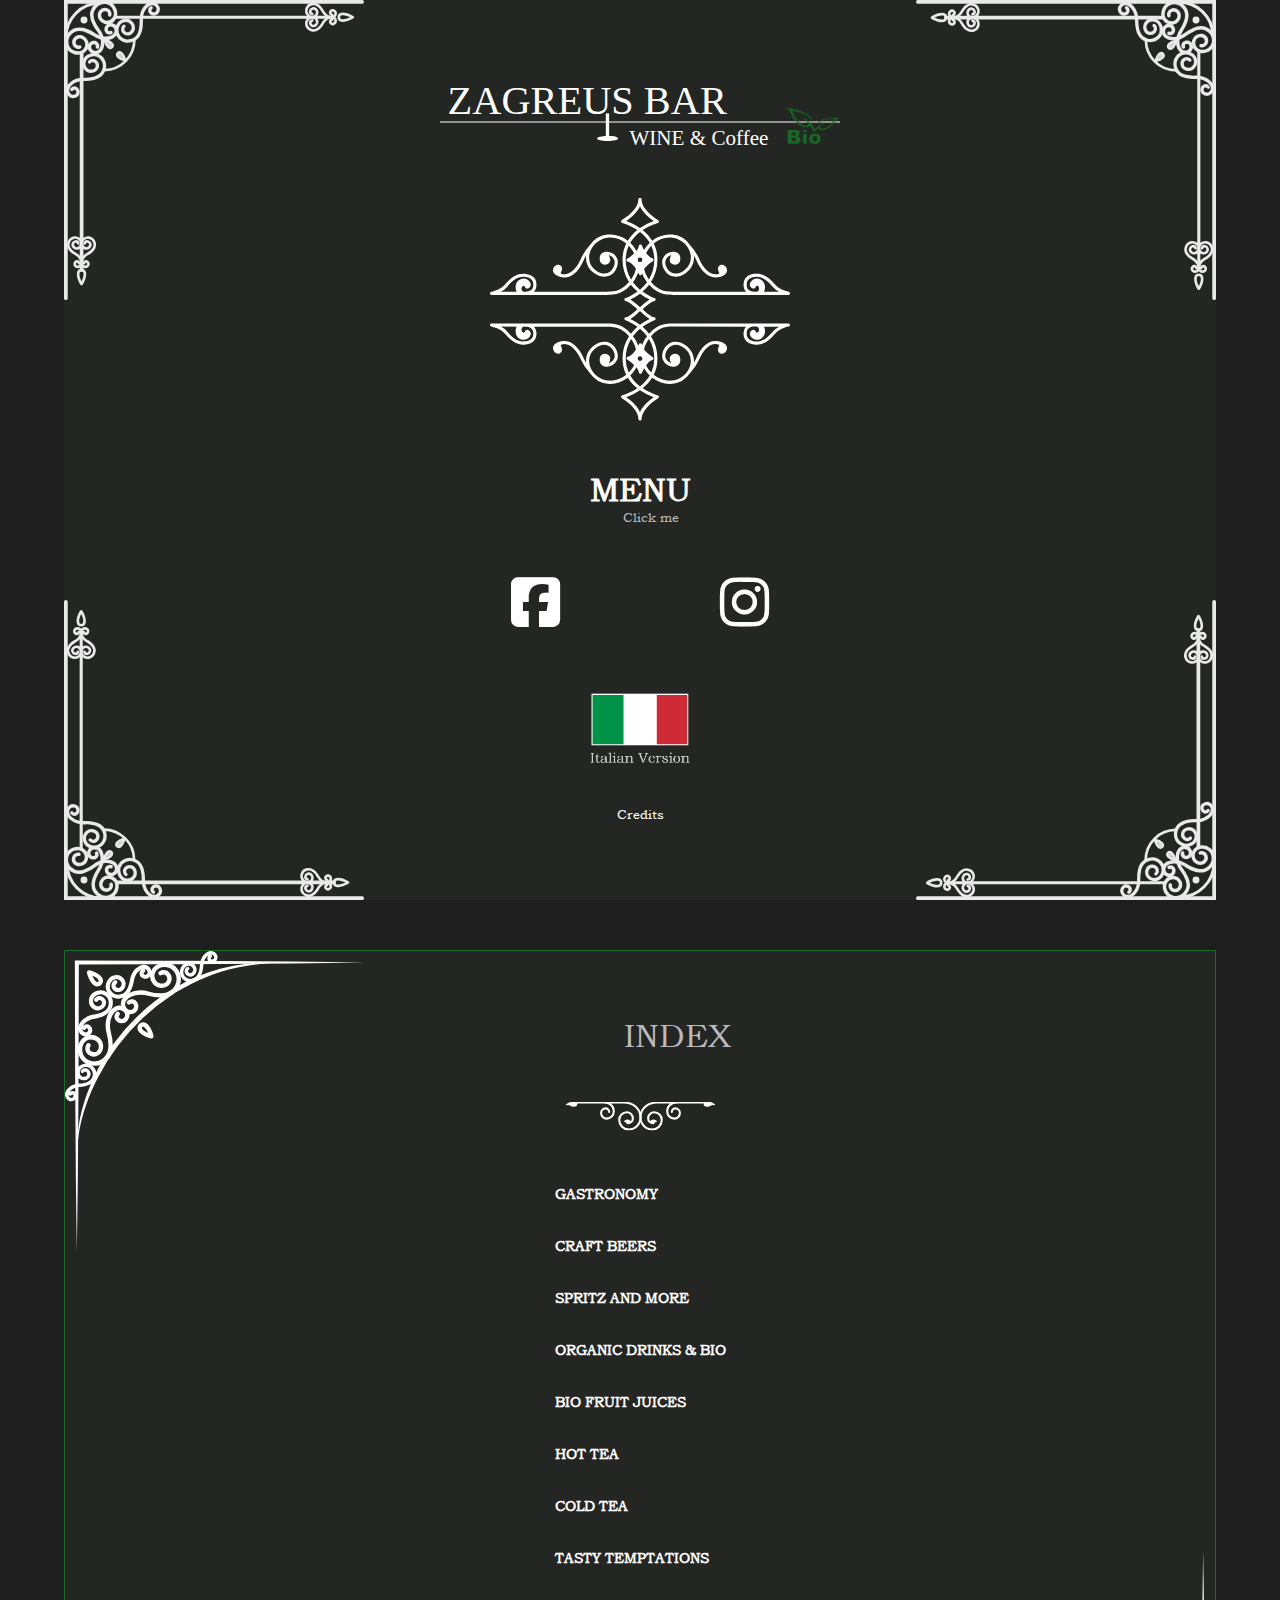
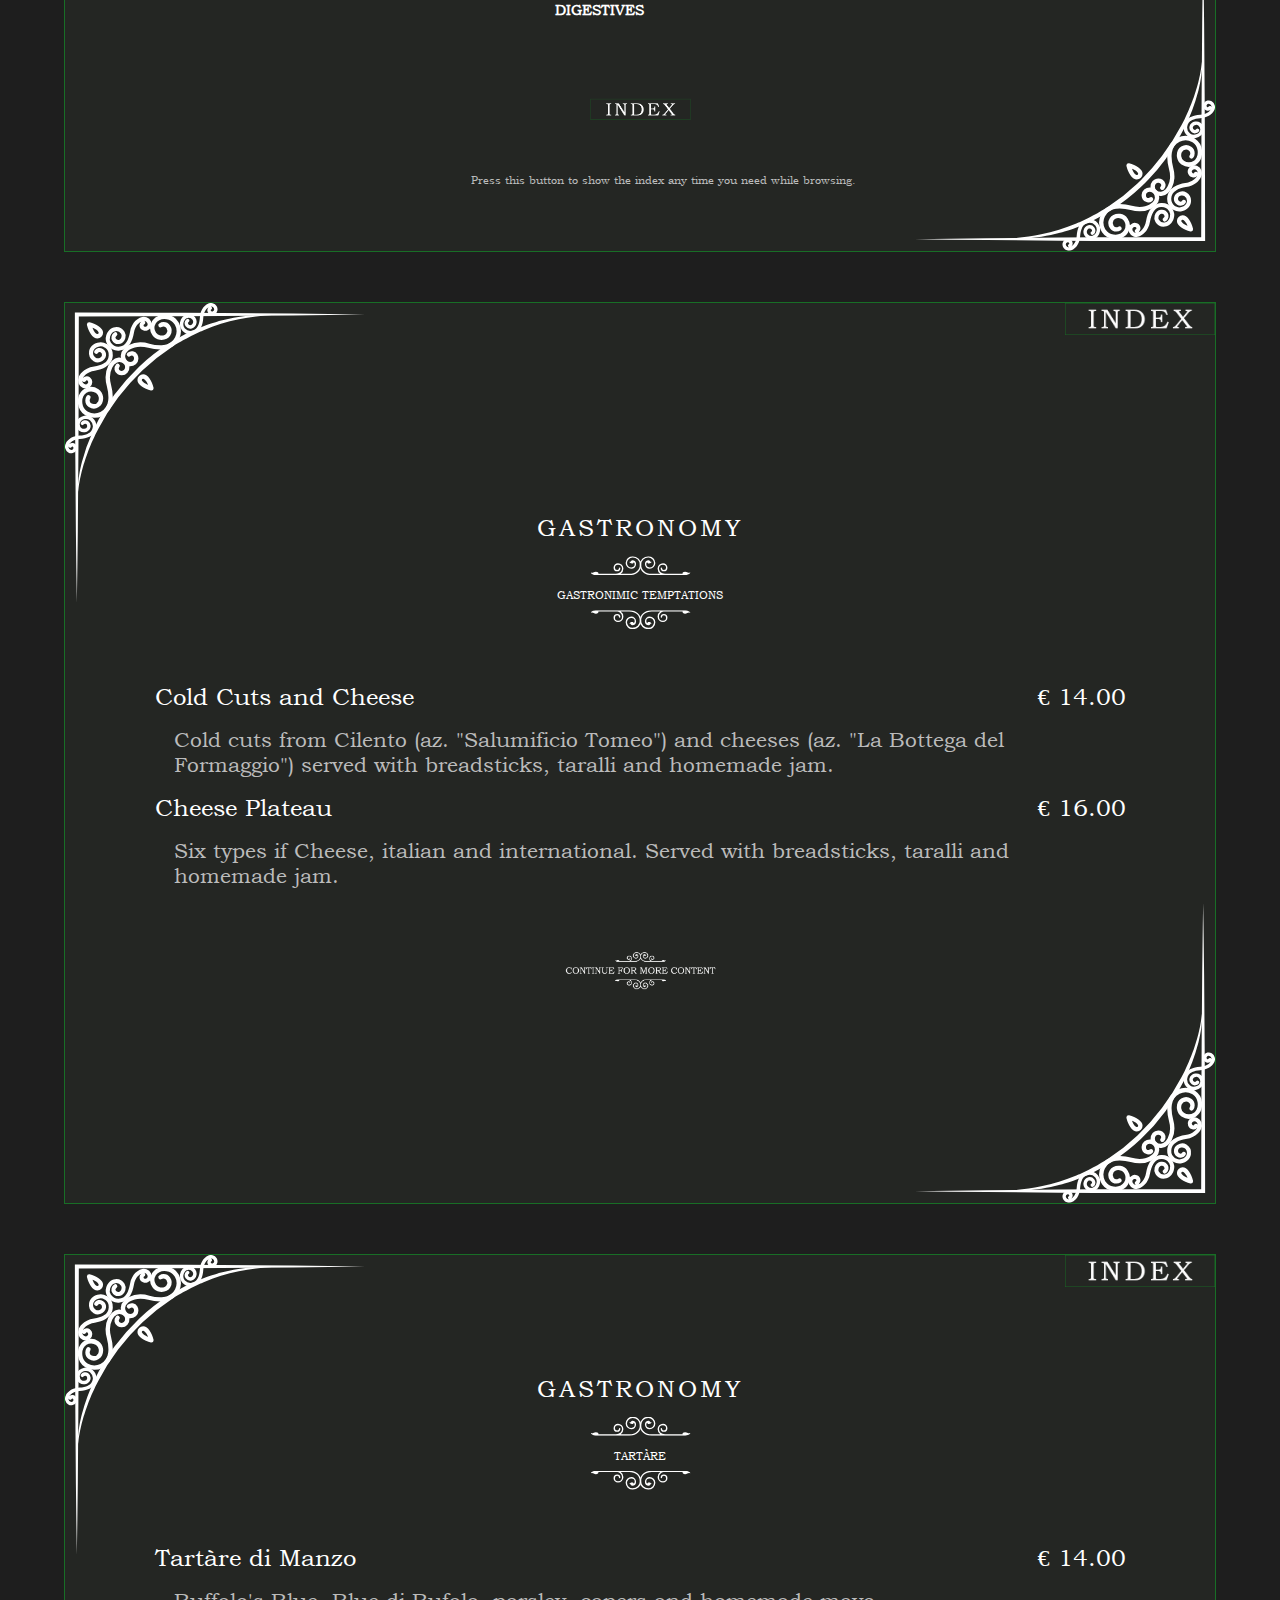
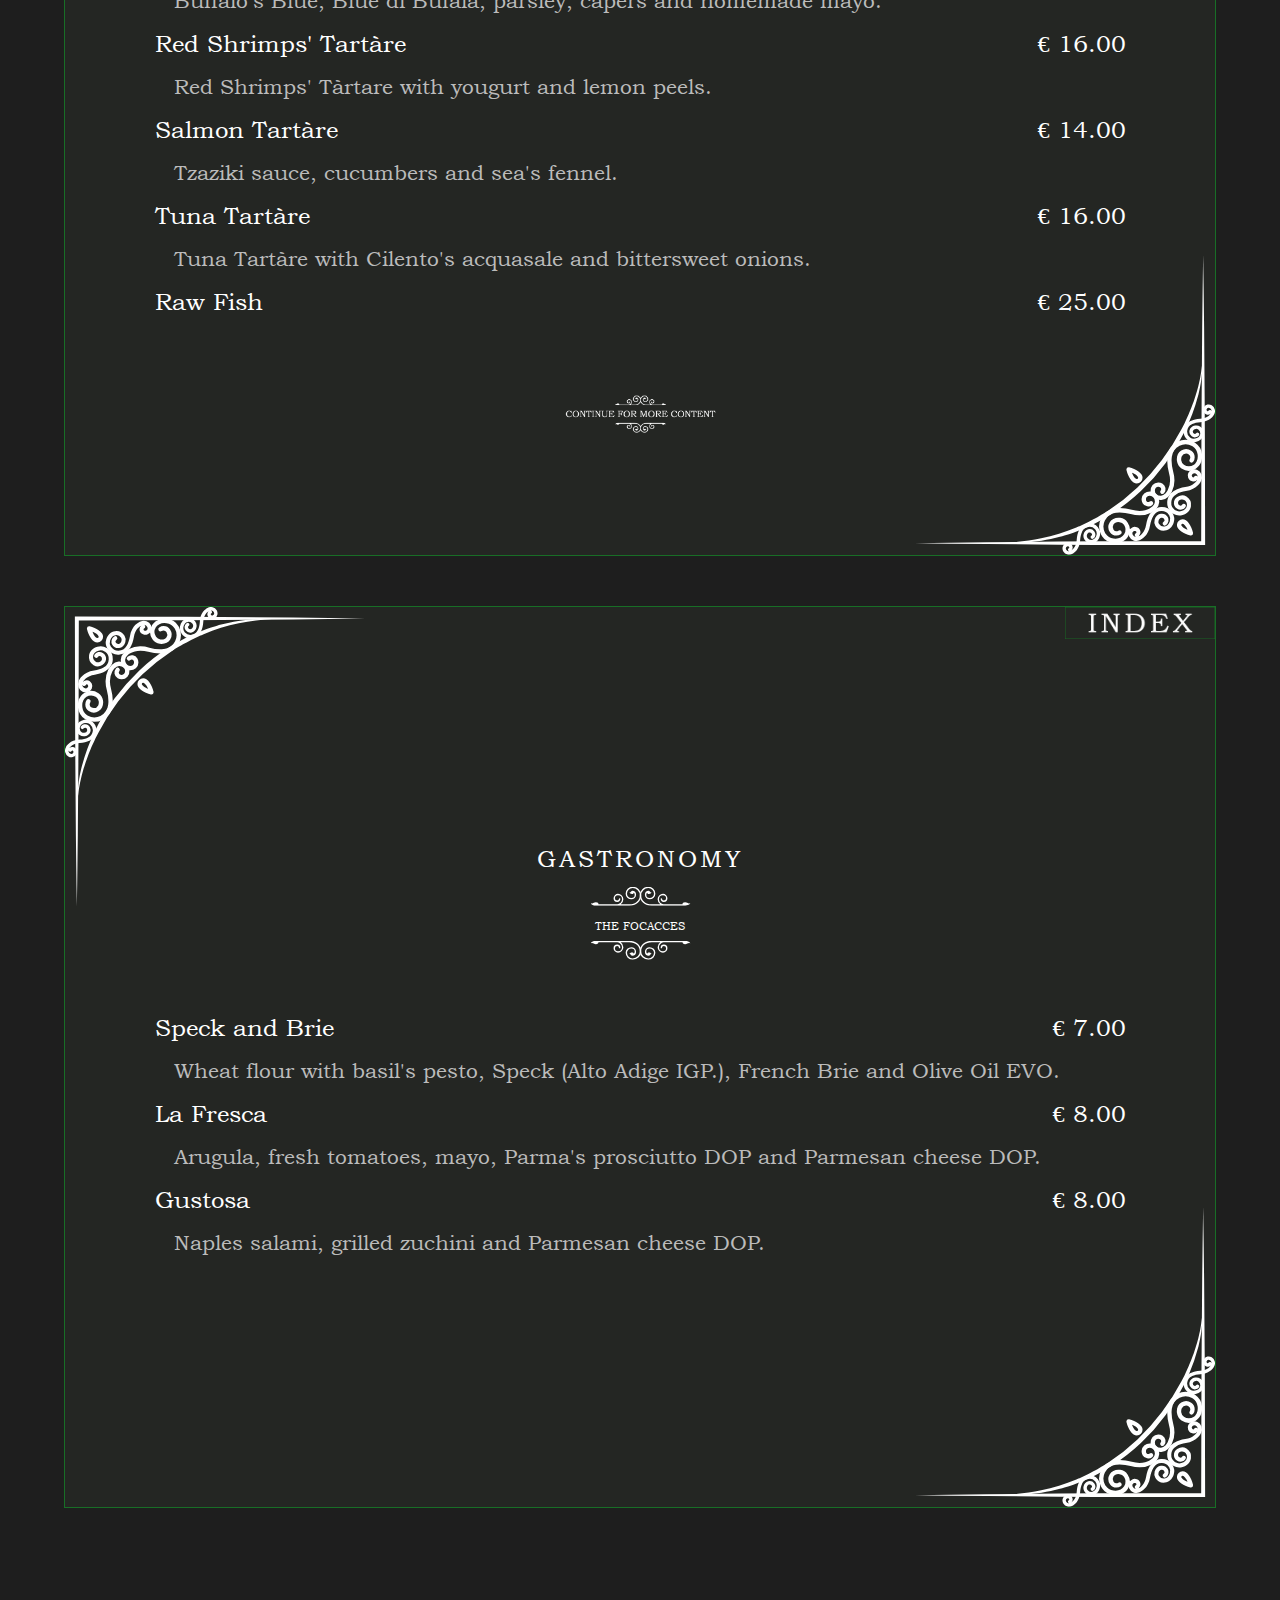
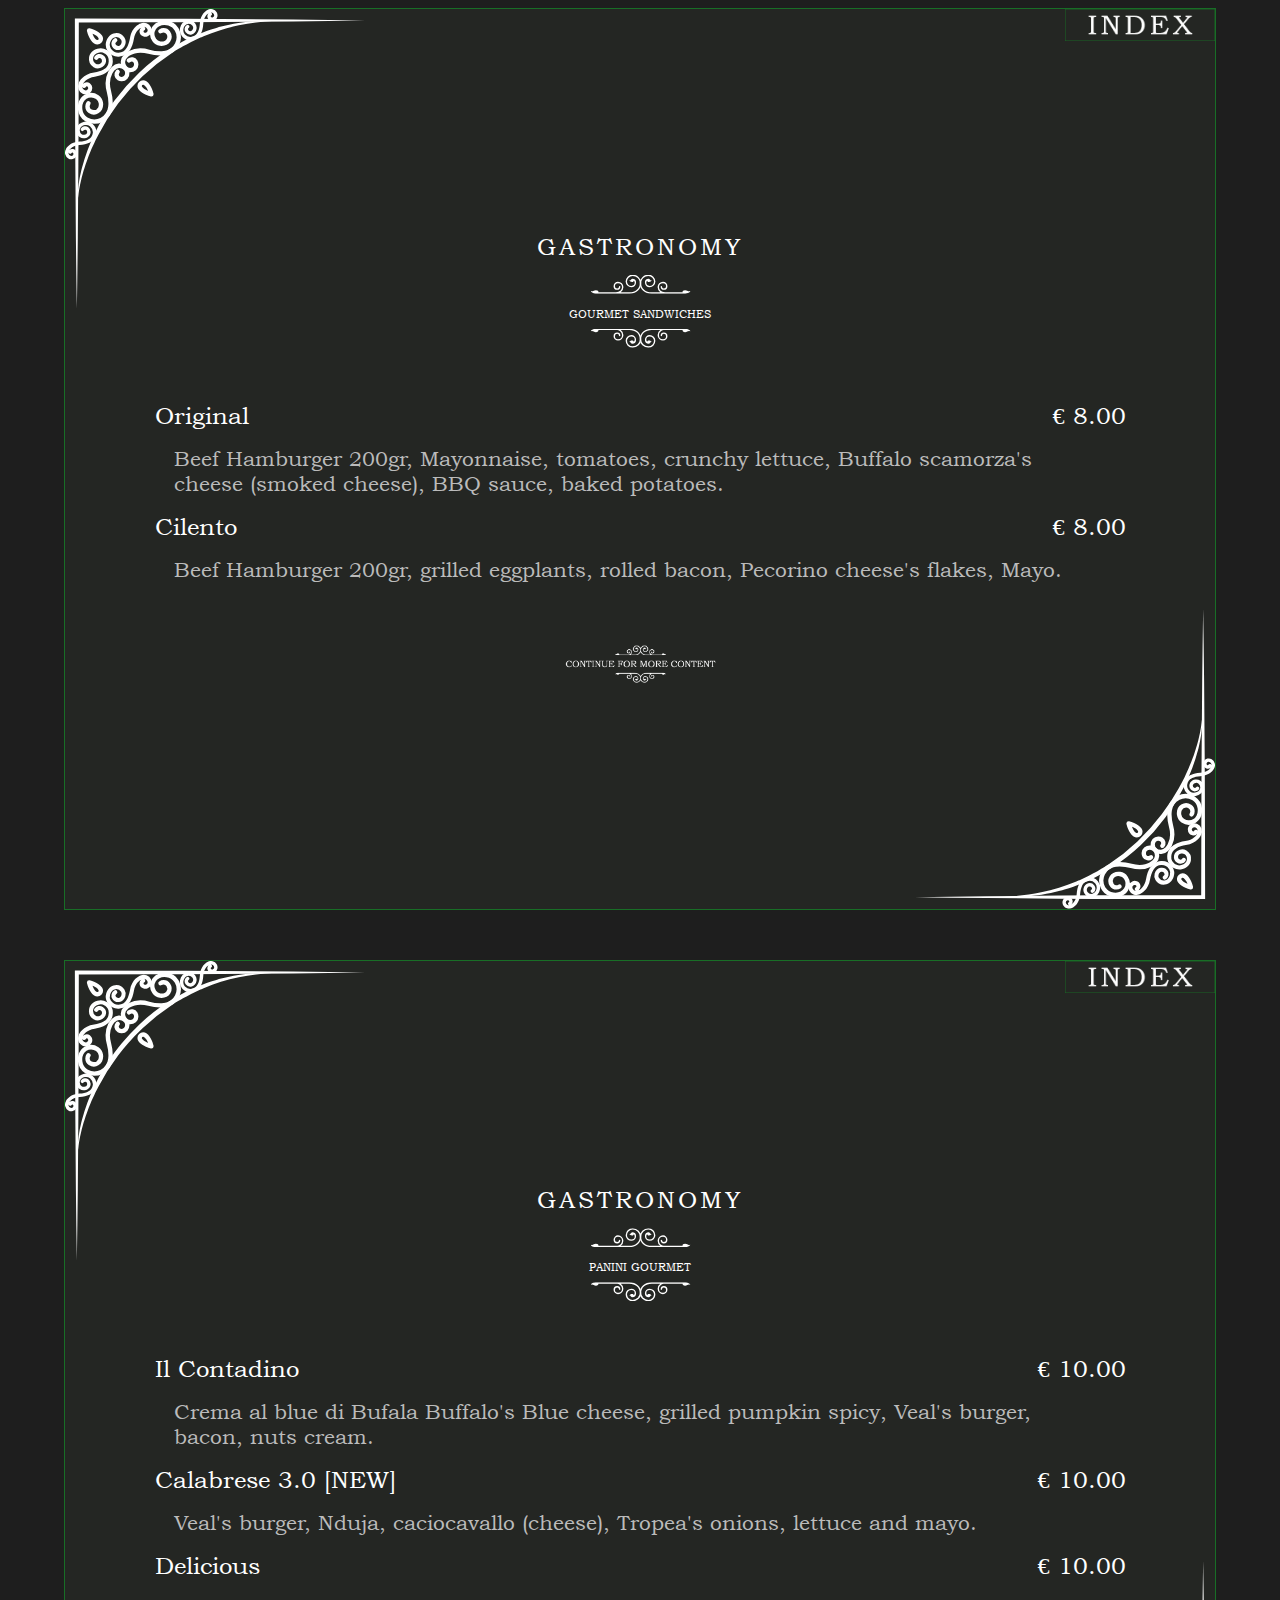
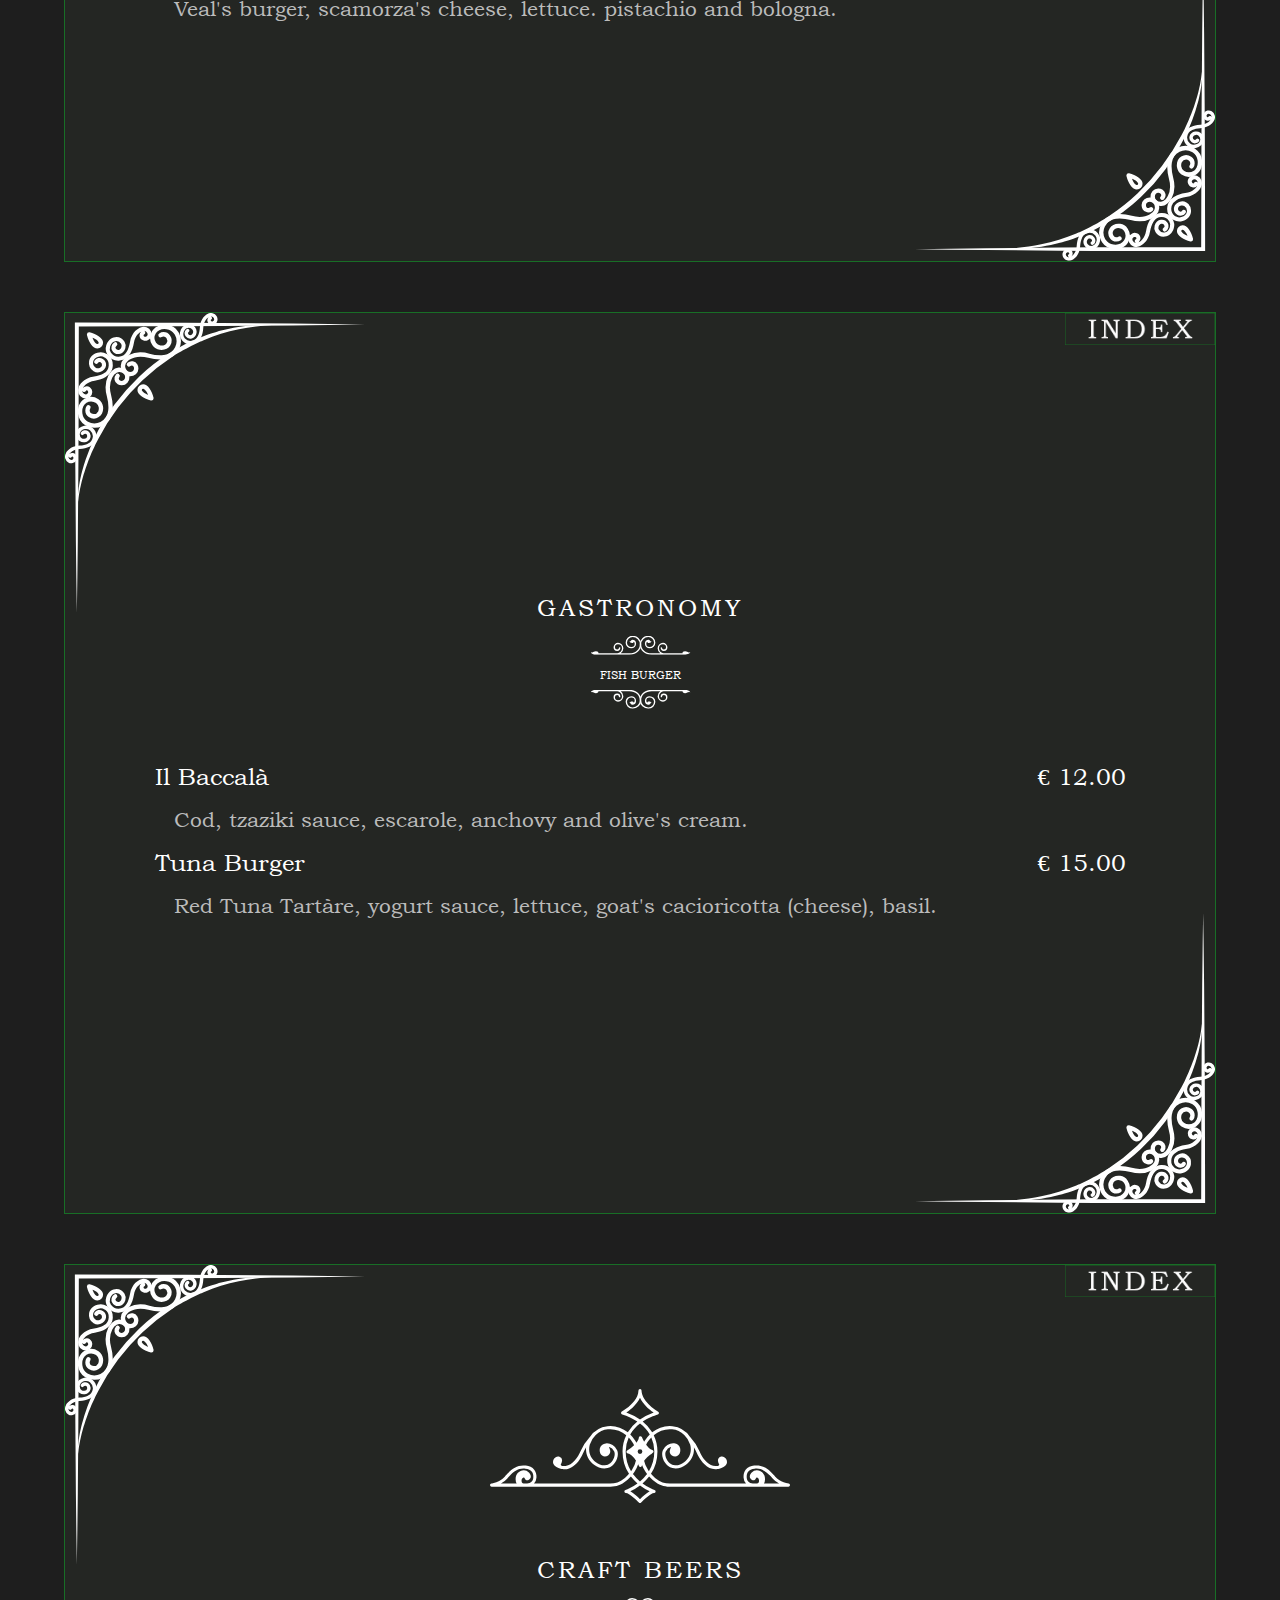
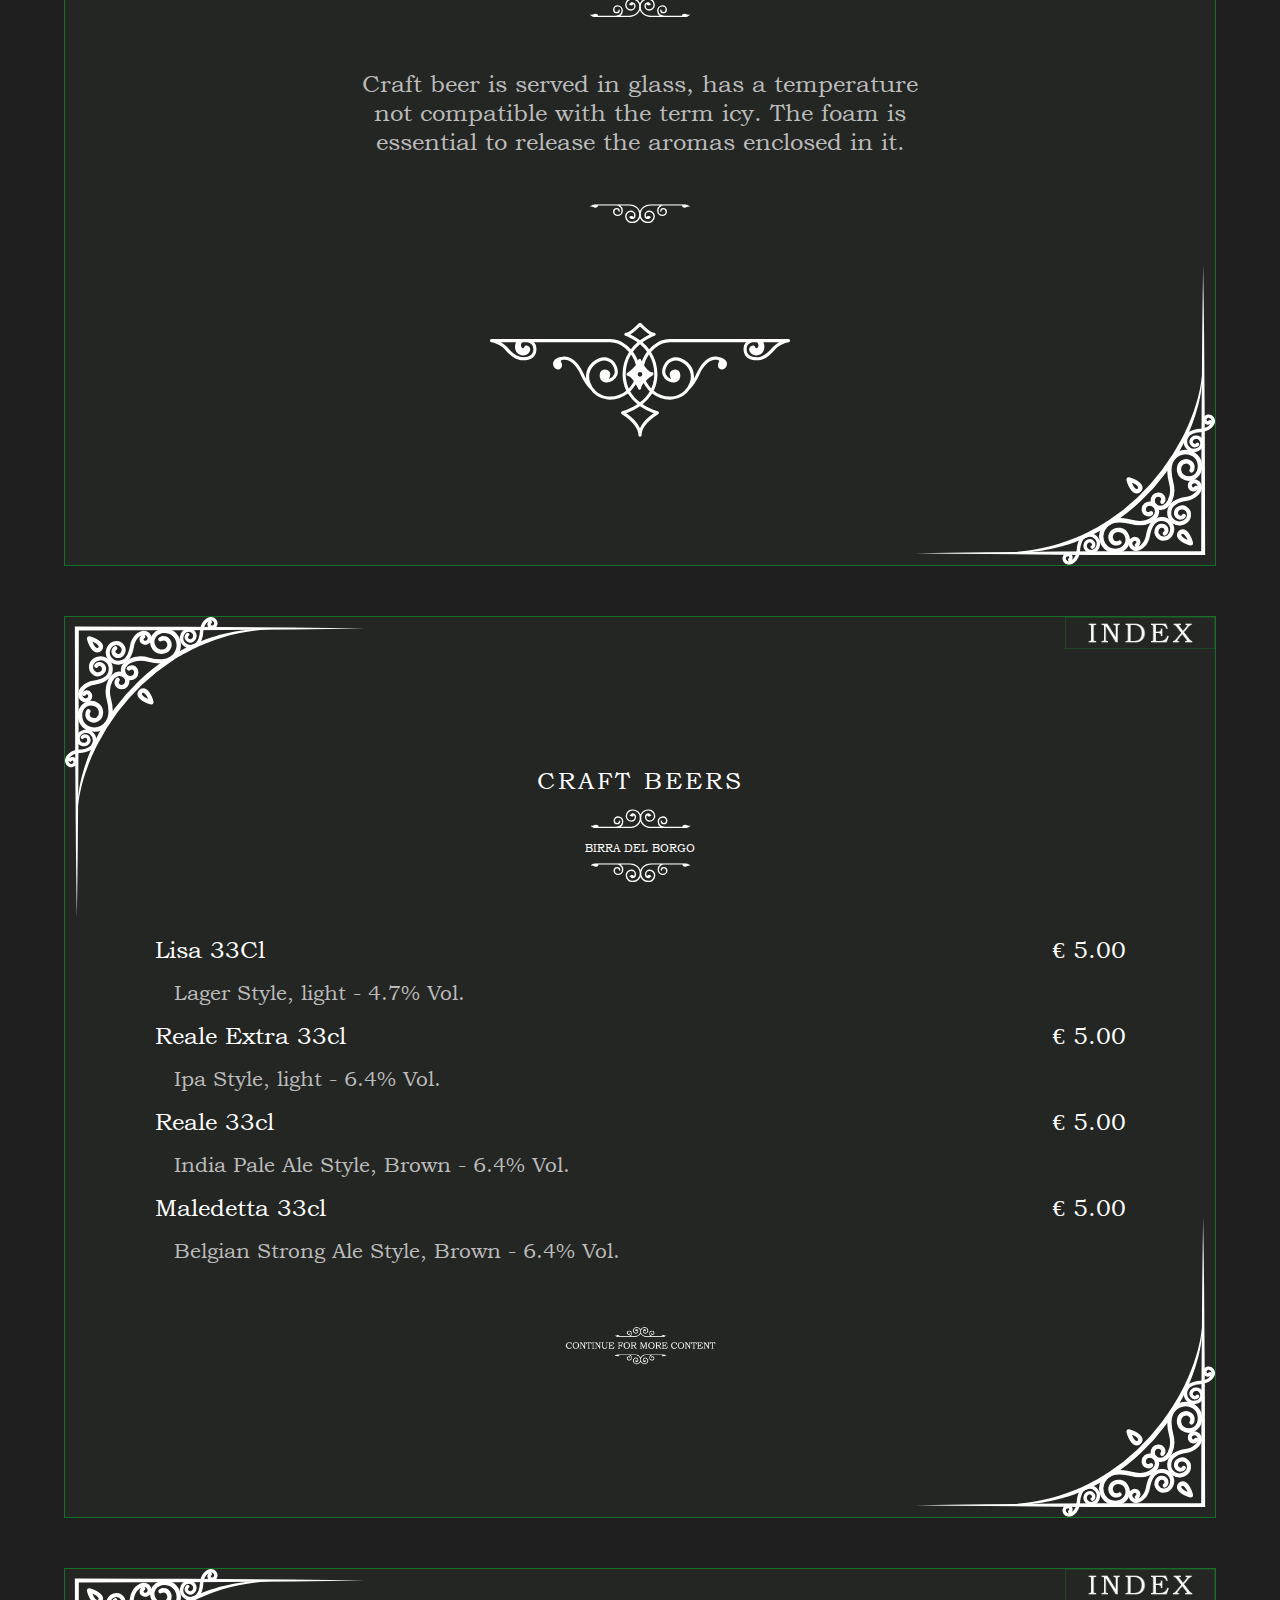
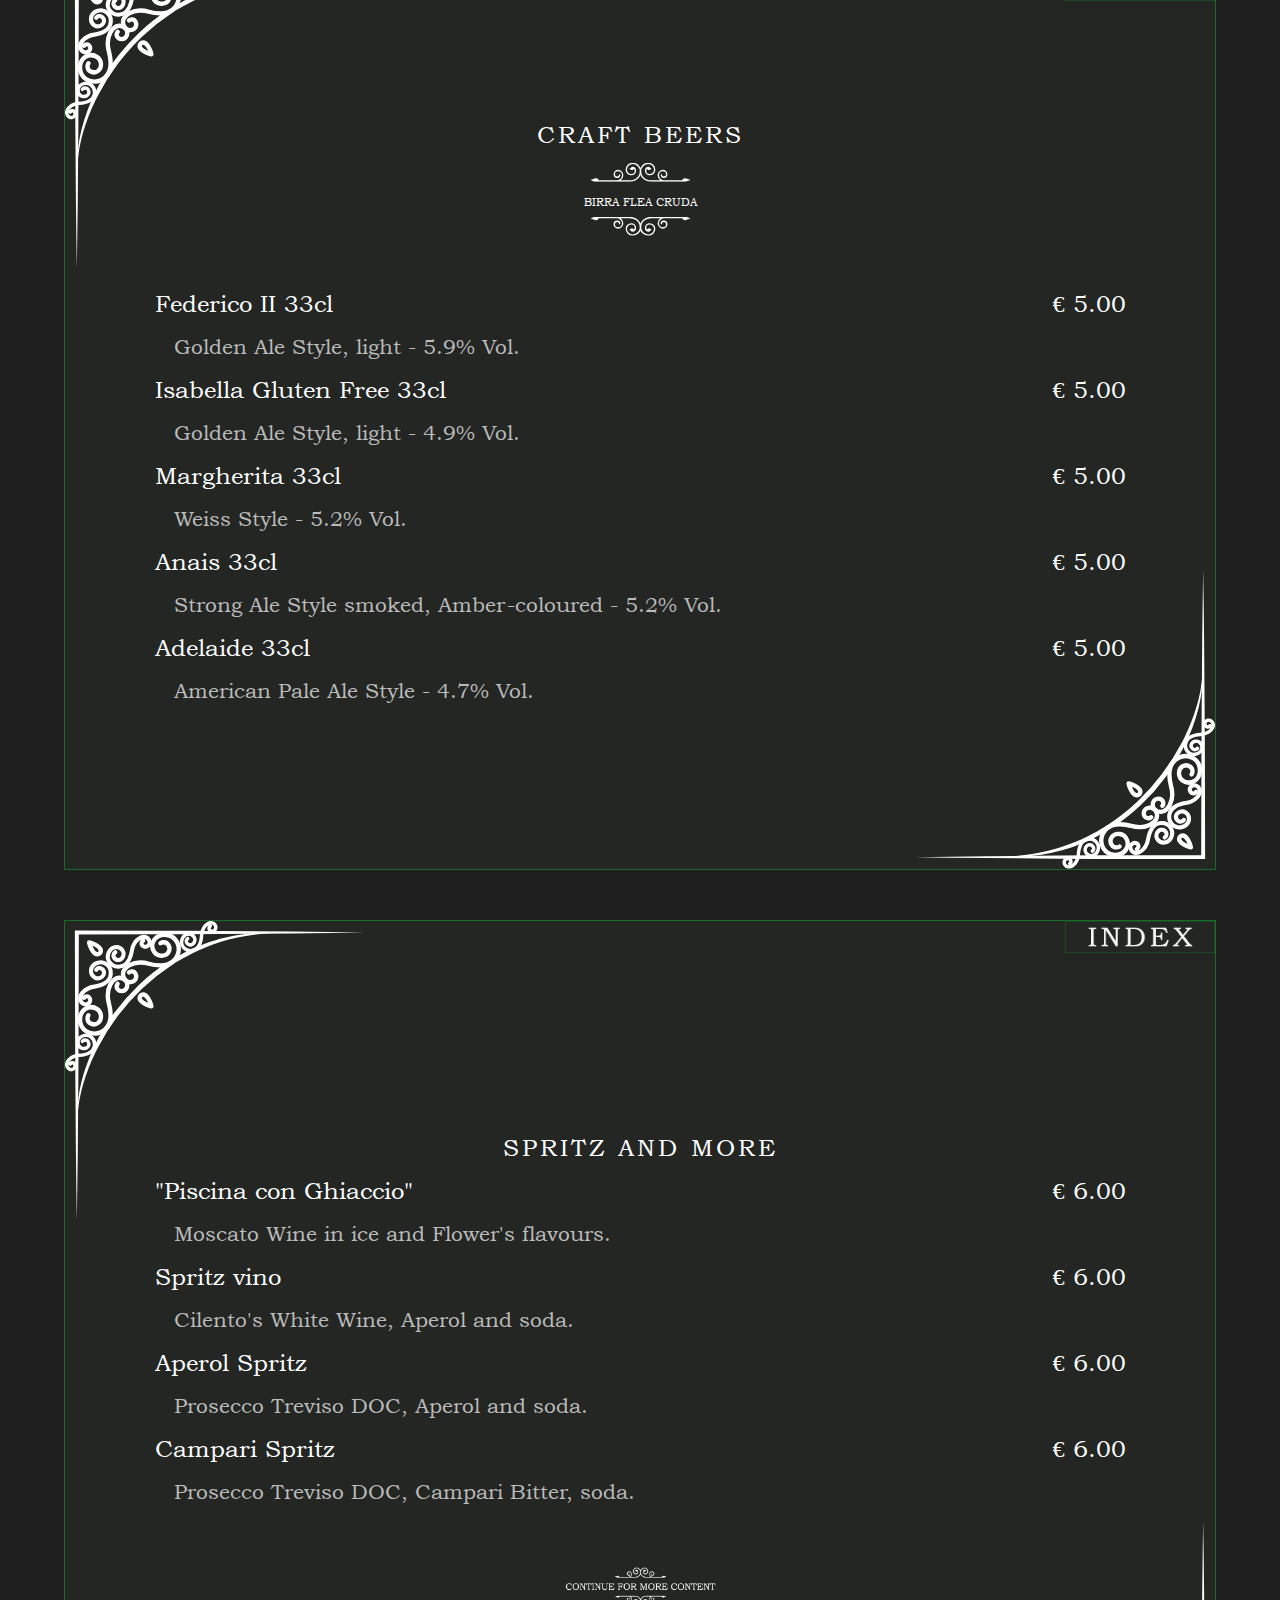
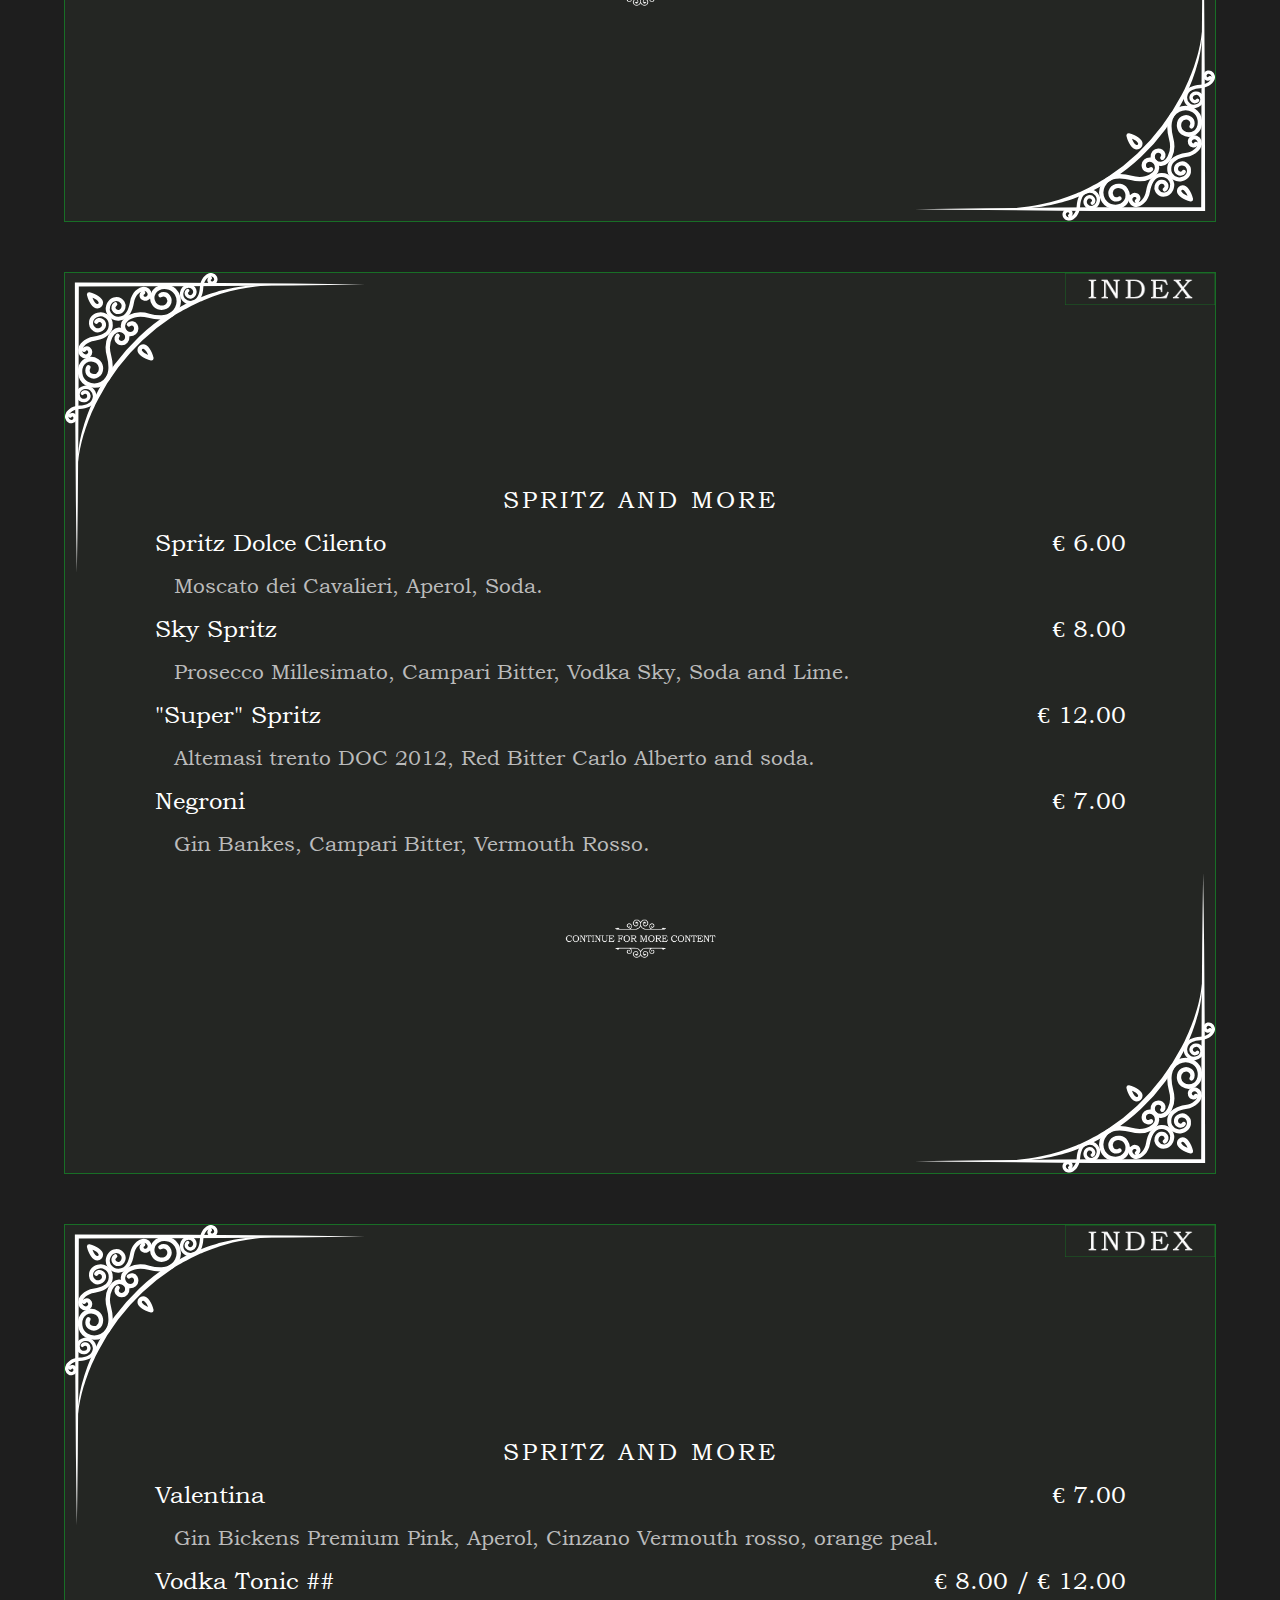
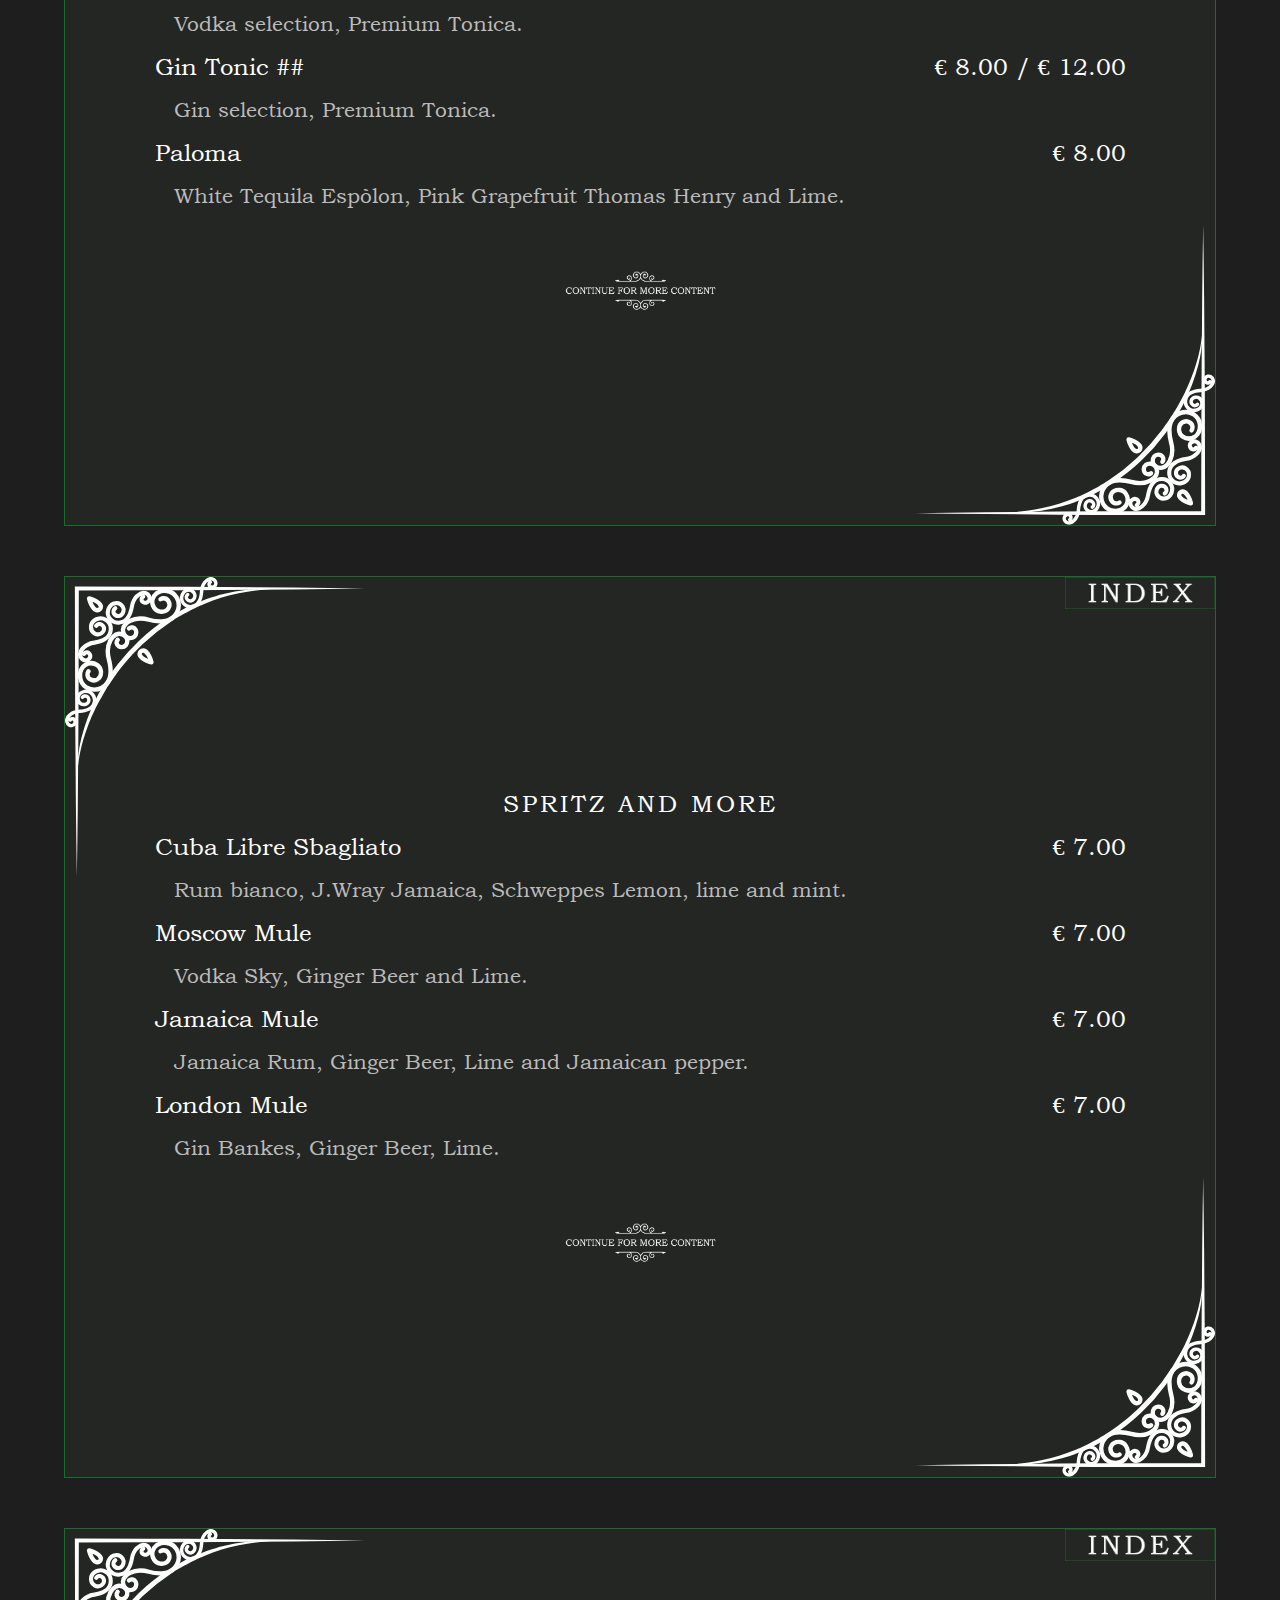
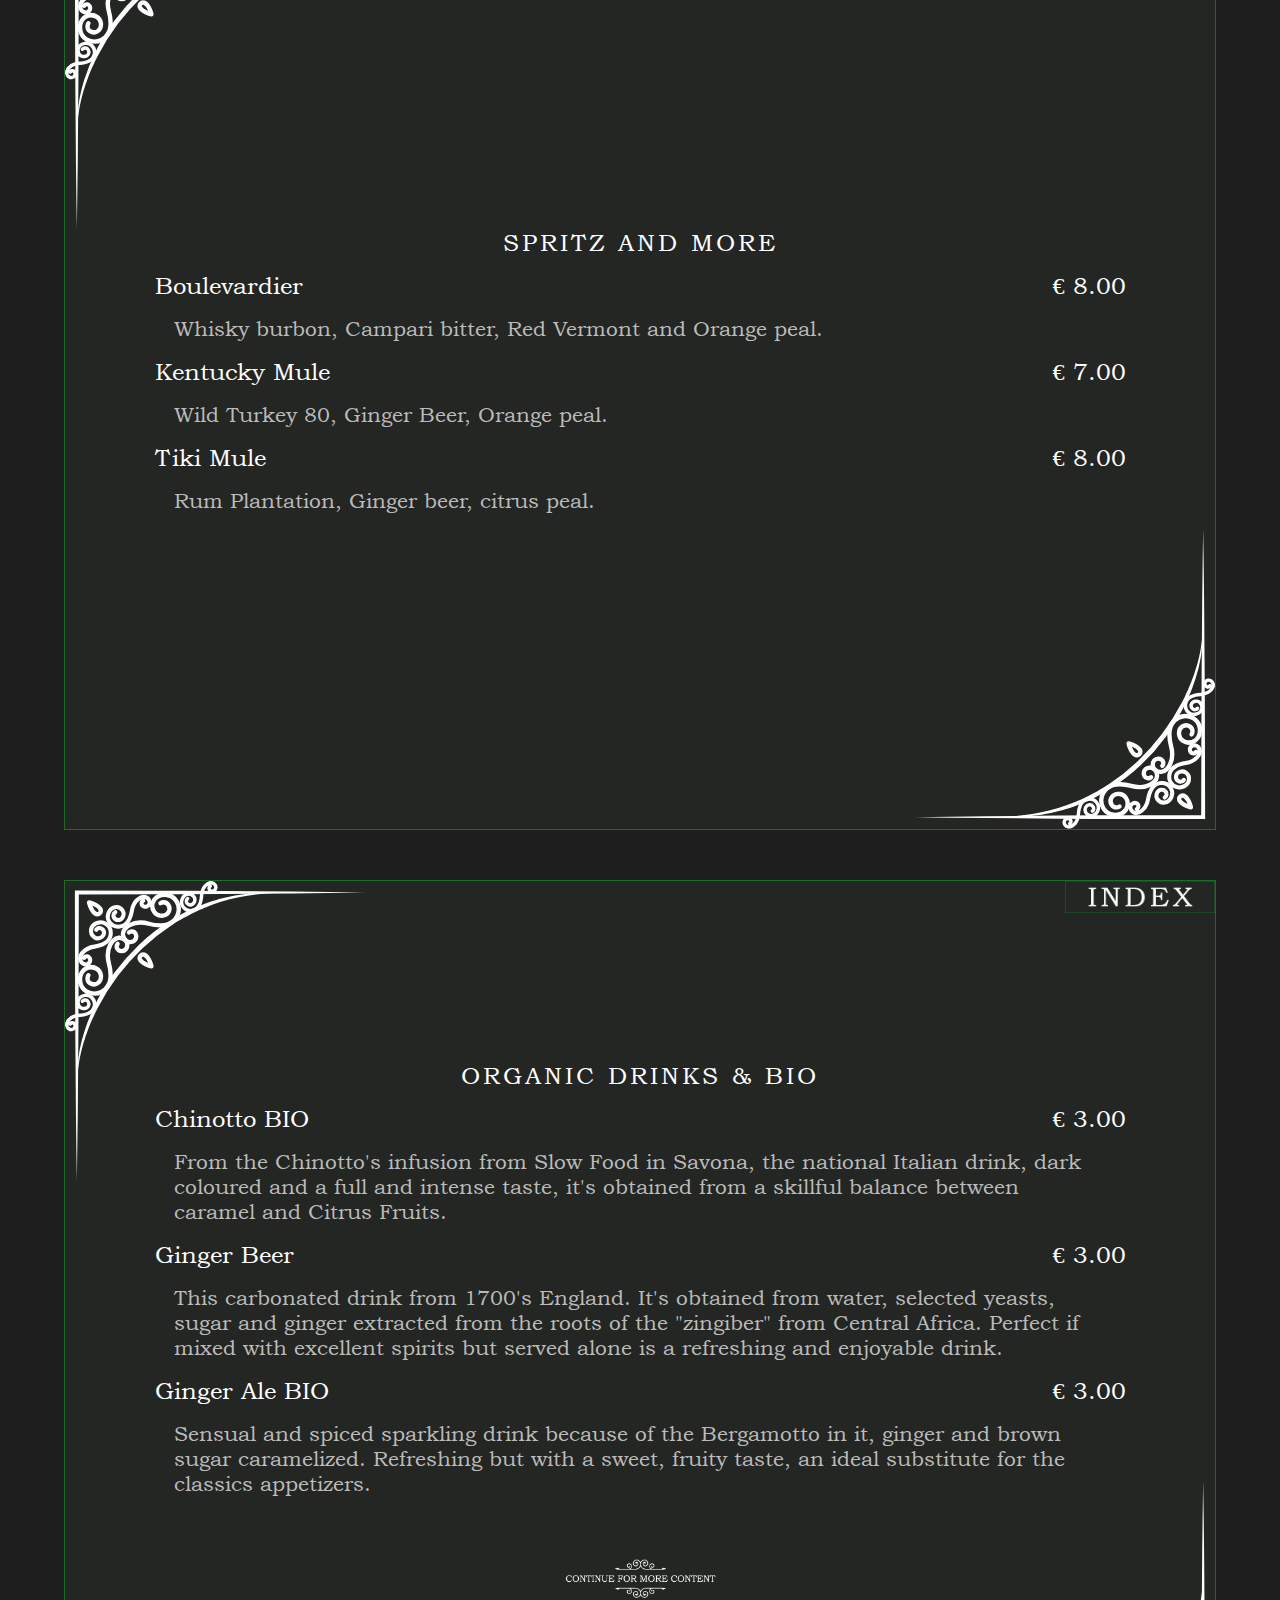
==== commit e9e1add9: "03062022-13.24 . git commit -m 03062022-13.24" ====
--- a/eng.html
+++ b/eng.html
@@ -49,7 +49,7 @@
                 <li><a href="https://www.instagram.com/zagreus_bar/" target="_blank"><i
                             class="fab fa-instagram"></i></a></li>
             </ul>
-            <a href="./eng.html"><img src="./img/ita.png" alt=""></a>
+            <a href="./index.html"><img src="./img/ita.png" alt=""></a>
             <a href="https://raimondorinaldi.com/" target="_blank" class="crediti">Credits</a>
         </div>
     </section>
--- a/css/main.css
+++ b/css/main.css
@@ -12,7 +12,9 @@
 html {
   font-family: 'Bookman';
   color: white;
-  background-color: #111111;
+  -ms-scroll-snap-type: y proximity;
+      scroll-snap-type: y proximity;
+  background-color: #1e1e1e;
 }
 
 body {
@@ -43,6 +45,10 @@
   border: none;
 }
 
+section {
+  scroll-snap-align: start;
+}
+
 a {
   color: white;
   text-decoration: none;
@@ -71,7 +77,13 @@
 
 @media only screen and (max-width: 800px) {
   .deco img {
-    width: 180px;
+    width: 150px;
+  }
+}
+
+@media only screen and (max-width: 375px) {
+  .deco img {
+    width: 100px;
   }
 }
 
@@ -112,6 +124,12 @@
 .title_idx p {
   font-size: 2rem;
   font-weight: 300;
+}
+
+@media only screen and (max-width: 800px) {
+  .title_idx p {
+    font-size: 1.3rem;
+  }
 }
 
 .title_idx img {
@@ -140,6 +158,18 @@
   font-size: .7rem;
 }
 
+@media only screen and (max-width: 800px) {
+  .title h3 {
+    font-size: .5rem;
+  }
+}
+
+@media only screen and (max-width: 375px) {
+  .title h3 {
+    font-size: .3rem;
+  }
+}
+
 .title h2 {
   font-size: 1.5rem;
   font-weight: 300;
@@ -148,17 +178,29 @@
   letter-spacing: 3px;
 }
 
-.title .div_up {
+@media only screen and (max-width: 800px) {
+  .title h2 {
+    font-size: 1rem;
+  }
+}
+
+@media only screen and (max-width: 375px) {
+  .title h2 {
+    font-size: .7rem;
+  }
+}
+
+.div_up {
   width: 100px;
 }
 
 @media only screen and (max-width: 800px) {
-  .title .div_up {
+  .div_up {
     width: 100px;
   }
 }
 
-.title .div_dwn {
+.div_dwn {
   -webkit-transform: rotate(180deg);
           transform: rotate(180deg);
   width: 100px;
@@ -166,7 +208,7 @@
 }
 
 @media only screen and (max-width: 800px) {
-  .title .div_dwn {
+  .div_dwn {
     width: 100px;
   }
 }
@@ -180,6 +222,12 @@
   margin-top: 3rem;
 }
 
+@media only screen and (max-width: 375px) {
+  .continua img {
+    width: 70px;
+  }
+}
+
 .deco_idx {
   position: relative;
   height: 100vh;
@@ -191,7 +239,13 @@
 
 @media only screen and (max-width: 800px) {
   .deco_idx img {
-    width: 180px;
+    width: 150px;
+  }
+}
+
+@media only screen and (max-width: 375px) {
+  .deco_idx img {
+    width: 100px;
   }
 }
 
@@ -244,6 +298,13 @@
   }
 }
 
+@media only screen and (max-width: 375px) {
+  .content ul li {
+    margin: .8rem .8rem 0 .8rem;
+    font-size: .7rem;
+  }
+}
+
 .content p {
   padding: 0rem 2rem;
   color: #bbbbbb;
@@ -253,6 +314,14 @@
 @media only screen and (max-width: 800px) {
   .content p {
     padding: 0rem 1rem;
+    font-size: 1rem;
+  }
+}
+
+@media only screen and (max-width: 375px) {
+  .content p {
+    padding: 0rem 1rem;
+    font-size: .7rem;
   }
 }
 
@@ -295,6 +364,12 @@
   }
 }
 
+@media only screen and (max-width: 375px) {
+  #book_cover .content .logo {
+    width: 230px;
+  }
+}
+
 #book_cover .content .style_cover {
   width: 300px;
   margin-bottom: 3rem;
@@ -303,6 +378,12 @@
 @media only screen and (max-width: 800px) {
   #book_cover .content .style_cover {
     width: 200px;
+  }
+}
+
+@media only screen and (max-width: 375px) {
+  #book_cover .content .style_cover {
+    width: 150px;
   }
 }
 
@@ -351,7 +432,13 @@
 
 @media only screen and (max-width: 800px) {
   #index .deco_idx img {
-    width: 180px;
+    width: 150px;
+  }
+}
+
+@media only screen and (max-width: 375px) {
+  #index .deco_idx img {
+    width: 100px;
   }
 }
 
@@ -405,6 +492,12 @@
   font-size: .7rem;
 }
 
+@media only screen and (max-width: 375px) {
+  #index .content_idx .index_expl p {
+    font-size: .5rem;
+  }
+}
+
 #index .content_idx ul li {
   margin-top: 2rem;
 }
@@ -412,6 +505,19 @@
 #index .content_idx ul li a {
   font-weight: 700;
   text-transform: uppercase;
+  font-size: .9rem;
+}
+
+@media only screen and (max-width: 800px) {
+  #index .content_idx ul li a {
+    font-size: .7rem;
+  }
+}
+
+@media only screen and (max-width: 375px) {
+  #index .content_idx ul li a {
+    font-size: .5rem;
+  }
 }
 
 #gastronomia1 {
@@ -572,6 +678,20 @@
 #birra1 .content .fancy_up {
   width: 300px;
   padding: 3rem;
+}
+
+@media only screen and (max-width: 800px) {
+  #birra1 .content .fancy_up {
+    width: 250px;
+    padding: 2rem;
+  }
+}
+
+@media only screen and (max-width: 375px) {
+  #birra1 .content .fancy_up {
+    width: 200px;
+    padding: 2rem;
+  }
 }
 
 #birra1 .content .fancy_dwn {
@@ -579,6 +699,20 @@
   padding: 3rem;
   -webkit-transform: rotate(180deg);
           transform: rotate(180deg);
+}
+
+@media only screen and (max-width: 800px) {
+  #birra1 .content .fancy_dwn {
+    width: 250px;
+    padding: 2rem;
+  }
+}
+
+@media only screen and (max-width: 375px) {
+  #birra1 .content .fancy_dwn {
+    width: 200px;
+    padding: 2rem;
+  }
 }
 
 #birra1 .content p {
@@ -597,6 +731,14 @@
   }
 }
 
+@media only screen and (max-width: 375px) {
+  #birra1 .content p {
+    padding: .7rem;
+    font-size: .7rem;
+    width: 80%;
+  }
+}
+
 #birra2 {
   background: #242623;
   position: relative;
@@ -932,14 +1074,42 @@
   padding: 3rem;
 }
 
-#tef1 .content .fancy_dwn {
+@media only screen and (max-width: 800px) {
+  #tef1 .content .fancy_up {
+    width: 250px;
+    padding: 2rem;
+  }
+}
+
+@media only screen and (max-width: 375px) {
+  #tef1 .content .fancy_up {
+    width: 200px;
+    padding: 2rem;
+  }
+}
+
+#tef1 .fancy_dwn {
   width: 300px;
   padding: 3rem;
   -webkit-transform: rotate(180deg);
           transform: rotate(180deg);
 }
 
-#tef1 .content p {
+@media only screen and (max-width: 800px) {
+  #tef1 .fancy_dwn {
+    width: 250px;
+    padding: 2rem;
+  }
+}
+
+@media only screen and (max-width: 375px) {
+  #tef1 .fancy_dwn {
+    width: 200px;
+    padding: 2rem;
+  }
+}
+
+p {
   padding: 3rem 3rem;
   color: #bbbbbb;
   width: 50%;
@@ -948,7 +1118,7 @@
 }
 
 @media only screen and (max-width: 800px) {
-  #tef1 .content p {
+  p {
     padding: 1rem;
     font-size: 1rem;
     width: 90%;
@@ -1004,14 +1174,42 @@
   padding: 3rem;
 }
 
-#liam1 .content .fancy_dwn {
+@media only screen and (max-width: 800px) {
+  #liam1 .content .fancy_up {
+    width: 250px;
+    padding: 2rem;
+  }
+}
+
+@media only screen and (max-width: 375px) {
+  #liam1 .content .fancy_up {
+    width: 200px;
+    padding: 2rem;
+  }
+}
+
+#liam1 .fancy_dwn {
   width: 300px;
   padding: 3rem;
   -webkit-transform: rotate(180deg);
           transform: rotate(180deg);
 }
 
-#liam1 .content p {
+@media only screen and (max-width: 800px) {
+  #liam1 .fancy_dwn {
+    width: 250px;
+    padding: 2rem;
+  }
+}
+
+@media only screen and (max-width: 375px) {
+  #liam1 .fancy_dwn {
+    width: 200px;
+    padding: 2rem;
+  }
+}
+
+#liam1 p {
   padding: 3rem 3rem;
   color: #bbbbbb;
   width: 50%;
@@ -1020,7 +1218,7 @@
 }
 
 @media only screen and (max-width: 800px) {
-  #liam1 .content p {
+  #liam1 p {
     padding: 1rem;
     font-size: 1rem;
     width: 90%;
@@ -1054,14 +1252,42 @@
   padding: 3rem;
 }
 
-#end .content .fancy_dwn {
+@media only screen and (max-width: 800px) {
+  #end .content .fancy_up {
+    width: 250px;
+    padding: 2rem;
+  }
+}
+
+@media only screen and (max-width: 375px) {
+  #end .content .fancy_up {
+    width: 200px;
+    padding: 2rem;
+  }
+}
+
+#end .fancy_dwn {
   width: 300px;
   padding: 3rem;
   -webkit-transform: rotate(180deg);
           transform: rotate(180deg);
 }
 
-#end .content p {
+@media only screen and (max-width: 800px) {
+  #end .fancy_dwn {
+    width: 250px;
+    padding: 2rem;
+  }
+}
+
+@media only screen and (max-width: 375px) {
+  #end .fancy_dwn {
+    width: 200px;
+    padding: 2rem;
+  }
+}
+
+p {
   width: 90%;
   padding: 3rem 3rem;
   color: #bbbbbb;
@@ -1071,7 +1297,7 @@
 }
 
 @media only screen and (max-width: 800px) {
-  #end .content p {
+  p {
     padding: 1rem;
     font-size: 1rem;
     width: 90%;
